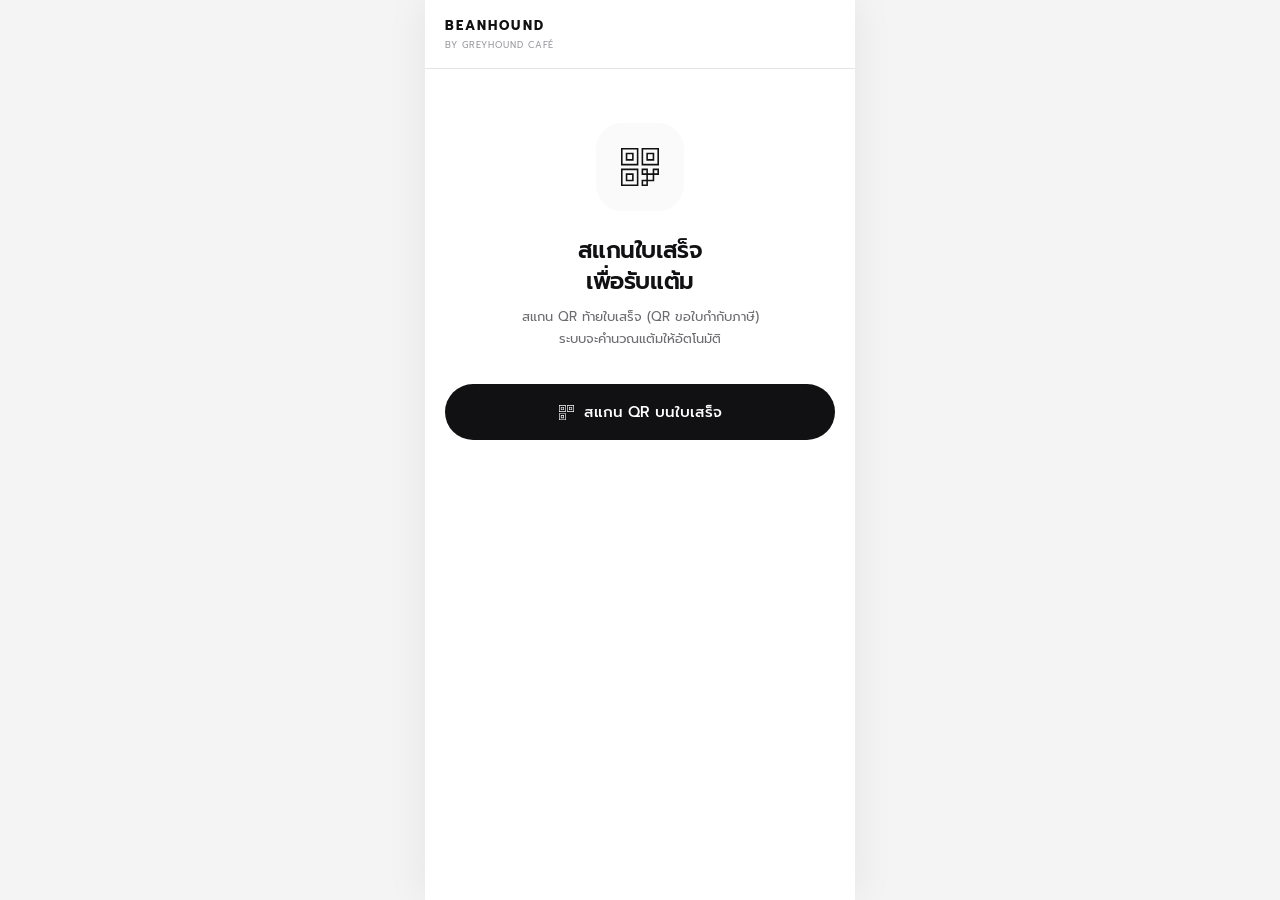
==== index.html @ f1af5ed0 "Update index.html" ====
<!DOCTYPE html>
<html lang="th">
<head>
<meta charset="UTF-8">
<meta name="viewport" content="width=device-width,initial-scale=1,maximum-scale=1,user-scalable=no">
<title>BEANHOUND — สะสมแต้ม</title>
<link rel="preconnect" href="https://fonts.googleapis.com">
<link rel="preconnect" href="https://fonts.gstatic.com" crossorigin>
<link href="https://fonts.googleapis.com/css2?family=Prompt:wght@300;400;500;600;700&display=swap" rel="stylesheet">
<script>
/* jsQR 1.4.0 — MIT — ฝังไว้ในไฟล์ ไม่ต้องพึ่ง CDN */
!function(o,e){"object"==typeof exports&&"object"==typeof module?module.exports=e():"function"==typeof define&&define.amd?define([],e):"object"==typeof exports?exports.jsQR=e():o.jsQR=e()}("undefined"!=typeof self?self:this,function(){return function(o){var e={};function r(t){if(e[t])return e[t].exports;var c=e[t]={i:t,l:!1,exports:{}};return o[t].call(c.exports,c,c.exports,r),c.l=!0,c.exports}return r.m=o,r.c=e,r.d=function(o,e,t){r.o(o,e)||Object.defineProperty(o,e,{configurable:!1,enumerable:!0,get:t})},r.n=function(o){var e=o&&o.__esModule?function(){return o.default}:function(){return o};return r.d(e,"a",e),e},r.o=function(o,e){return Object.prototype.hasOwnProperty.call(o,e)},r.p="",r(r.s=3)}([function(o,e,r){"use strict";Object.defineProperty(e,"__esModule",{value:!0});var t=function(){function o(o,e){this.width=e,this.height=o.length/e,this.data=o}return o.createEmpty=function(e,r){return new o(new Uint8ClampedArray(e*r),e)},o.prototype.get=function(o,e){return!(o<0||o>=this.width||e<0||e>=this.height)&&!!this.data[e*this.width+o]},o.prototype.set=function(o,e,r){this.data[e*this.width+o]=r?1:0},o.prototype.setRegion=function(o,e,r,t,c){for(var s=e;s<e+t;s++)for(var a=o;a<o+r;a++)this.set(a,s,!!c)},o}();e.BitMatrix=t},function(o,e,r){"use strict";Object.defineProperty(e,"__esModule",{value:!0});var t=r(2);e.addOrSubtractGF=function(o,e){return o^e};var c=function(){function o(o,e,r){this.primitive=o,this.size=e,this.generatorBase=r,this.expTable=new Array(this.size),this.logTable=new Array(this.size);for(var c=1,s=0;s<this.size;s++)this.expTable[s]=c,(c*=2)>=this.size&&(c=(c^this.primitive)&this.size-1);for(s=0;s<this.size-1;s++)this.logTable[this.expTable[s]]=s;this.zero=new t.default(this,Uint8ClampedArray.from([0])),this.one=new t.default(this,Uint8ClampedArray.from([1]))}return o.prototype.multiply=function(o,e){return 0===o||0===e?0:this.expTable[(this.logTable[o]+this.logTable[e])%(this.size-1)]},o.prototype.inverse=function(o){if(0===o)throw new Error("Can't invert 0");return this.expTable[this.size-this.logTable[o]-1]},o.prototype.buildMonomial=function(o,e){if(o<0)throw new Error("Invalid monomial degree less than 0");if(0===e)return this.zero;var r=new Uint8ClampedArray(o+1);return r[0]=e,new t.default(this,r)},o.prototype.log=function(o){if(0===o)throw new Error("Can't take log(0)");return this.logTable[o]},o.prototype.exp=function(o){return this.expTable[o]},o}();e.default=c},function(o,e,r){"use strict";Object.defineProperty(e,"__esModule",{value:!0});var t=r(1),c=function(){function o(o,e){if(0===e.length)throw new Error("No coefficients.");this.field=o;var r=e.length;if(r>1&&0===e[0]){for(var t=1;t<r&&0===e[t];)t++;if(t===r)this.coefficients=o.zero.coefficients;else{this.coefficients=new Uint8ClampedArray(r-t);for(var c=0;c<this.coefficients.length;c++)this.coefficients[c]=e[t+c]}}else this.coefficients=e}return o.prototype.degree=function(){return this.coefficients.length-1},o.prototype.isZero=function(){return 0===this.coefficients[0]},o.prototype.getCoefficient=function(o){return this.coefficients[this.coefficients.length-1-o]},o.prototype.addOrSubtract=function(e){var r;if(this.isZero())return e;if(e.isZero())return this;var c=this.coefficients,s=e.coefficients;c.length>s.length&&(c=(r=[s,c])[0],s=r[1]);for(var a=new Uint8ClampedArray(s.length),n=s.length-c.length,d=0;d<n;d++)a[d]=s[d];for(d=n;d<s.length;d++)a[d]=t.addOrSubtractGF(c[d-n],s[d]);return new o(this.field,a)},o.prototype.multiply=function(e){if(0===e)return this.field.zero;if(1===e)return this;for(var r=this.coefficients.length,t=new Uint8ClampedArray(r),c=0;c<r;c++)t[c]=this.field.multiply(this.coefficients[c],e);return new o(this.field,t)},o.prototype.multiplyPoly=function(e){if(this.isZero()||e.isZero())return this.field.zero;for(var r=this.coefficients,c=r.length,s=e.coefficients,a=s.length,n=new Uint8ClampedArray(c+a-1),d=0;d<c;d++)for(var l=r[d],i=0;i<a;i++)n[d+i]=t.addOrSubtractGF(n[d+i],this.field.multiply(l,s[i]));return new o(this.field,n)},o.prototype.multiplyByMonomial=function(e,r){if(e<0)throw new Error("Invalid degree less than 0");if(0===r)return this.field.zero;for(var t=this.coefficients.length,c=new Uint8ClampedArray(t+e),s=0;s<t;s++)c[s]=this.field.multiply(this.coefficients[s],r);return new o(this.field,c)},o.prototype.evaluateAt=function(o){var e=0;if(0===o)return this.getCoefficient(0);var r=this.coefficients.length;if(1===o)return this.coefficients.forEach(function(o){e=t.addOrSubtractGF(e,o)}),e;e=this.coefficients[0];for(var c=1;c<r;c++)e=t.addOrSubtractGF(this.field.multiply(o,e),this.coefficients[c]);return e},o}();e.default=c},function(o,e,r){"use strict";Object.defineProperty(e,"__esModule",{value:!0});var t=r(4),c=r(5),s=r(11),a=r(12);function n(o){var e=a.locate(o);if(!e)return null;for(var r=0,t=e;r<t.length;r++){var n=t[r],d=s.extract(o,n),l=c.decode(d.matrix);if(l)return{binaryData:l.bytes,data:l.text,chunks:l.chunks,version:l.version,location:{topRightCorner:d.mappingFunction(n.dimension,0),topLeftCorner:d.mappingFunction(0,0),bottomRightCorner:d.mappingFunction(n.dimension,n.dimension),bottomLeftCorner:d.mappingFunction(0,n.dimension),topRightFinderPattern:n.topRight,topLeftFinderPattern:n.topLeft,bottomLeftFinderPattern:n.bottomLeft,bottomRightAlignmentPattern:n.alignmentPattern}}}return null}var d={inversionAttempts:"attemptBoth"};function l(o,e,r,c){void 0===c&&(c={});var s=d;Object.keys(s||{}).forEach(function(o){s[o]=c[o]||s[o]});var a="attemptBoth"===s.inversionAttempts||"invertFirst"===s.inversionAttempts,l="onlyInvert"===s.inversionAttempts||"invertFirst"===s.inversionAttempts,i=t.binarize(o,e,r,a),B=i.binarized,k=i.inverted,u=n(l?k:B);return u||"attemptBoth"!==s.inversionAttempts&&"invertFirst"!==s.inversionAttempts||(u=n(l?B:k)),u}l.default=l,e.default=l},function(o,e,r){"use strict";Object.defineProperty(e,"__esModule",{value:!0});var t=r(0);function c(o,e,r){return o<e?e:o>r?r:o}var s=function(){function o(o,e){this.width=o,this.data=new Uint8ClampedArray(o*e)}return o.prototype.get=function(o,e){return this.data[e*this.width+o]},o.prototype.set=function(o,e,r){this.data[e*this.width+o]=r},o}();e.binarize=function(o,e,r,a){if(o.length!==e*r*4)throw new Error("Malformed data passed to binarizer.");for(var n=new s(e,r),d=0;d<e;d++)for(var l=0;l<r;l++){var i=o[4*(l*e+d)+0],B=o[4*(l*e+d)+1],k=o[4*(l*e+d)+2];n.set(d,l,.2126*i+.7152*B+.0722*k)}for(var u=Math.ceil(e/8),C=Math.ceil(r/8),m=new s(u,C),f=0;f<C;f++)for(var w=0;w<u;w++){var P=0,v=1/0,h=0;for(l=0;l<8;l++)for(d=0;d<8;d++){var y=n.get(8*w+d,8*f+l);P+=y,v=Math.min(v,y),h=Math.max(h,y)}var p=P/Math.pow(8,2);if(h-v<=24&&(p=v/2,f>0&&w>0)){var b=(m.get(w,f-1)+2*m.get(w-1,f)+m.get(w-1,f-1))/4;v<b&&(p=b)}m.set(w,f,p)}var g=t.BitMatrix.createEmpty(e,r),x=null;for(a&&(x=t.BitMatrix.createEmpty(e,r)),f=0;f<C;f++)for(w=0;w<u;w++){for(var M=c(w,2,u-3),L=c(f,2,C-3),N=(P=0,-2);N<=2;N++)for(var I=-2;I<=2;I++)P+=m.get(M+N,L+I);var O=P/25;for(N=0;N<8;N++)for(I=0;I<8;I++){d=8*w+N,l=8*f+I;var z=n.get(d,l);g.set(d,l,z<=O),a&&x.set(d,l,!(z<=O))}}return a?{binarized:g,inverted:x}:{binarized:g}}},function(o,e,r){"use strict";Object.defineProperty(e,"__esModule",{value:!0});var t=r(0),c=r(6),s=r(9),a=r(10);function n(o,e){for(var r=o^e,t=0;r;)t++,r&=r-1;return t}function d(o,e){return e<<1|o}var l=[{bits:21522,formatInfo:{errorCorrectionLevel:1,dataMask:0}},{bits:20773,formatInfo:{errorCorrectionLevel:1,dataMask:1}},{bits:24188,formatInfo:{errorCorrectionLevel:1,dataMask:2}},{bits:23371,formatInfo:{errorCorrectionLevel:1,dataMask:3}},{bits:17913,formatInfo:{errorCorrectionLevel:1,dataMask:4}},{bits:16590,formatInfo:{errorCorrectionLevel:1,dataMask:5}},{bits:20375,formatInfo:{errorCorrectionLevel:1,dataMask:6}},{bits:19104,formatInfo:{errorCorrectionLevel:1,dataMask:7}},{bits:30660,formatInfo:{errorCorrectionLevel:0,dataMask:0}},{bits:29427,formatInfo:{errorCorrectionLevel:0,dataMask:1}},{bits:32170,formatInfo:{errorCorrectionLevel:0,dataMask:2}},{bits:30877,formatInfo:{errorCorrectionLevel:0,dataMask:3}},{bits:26159,formatInfo:{errorCorrectionLevel:0,dataMask:4}},{bits:25368,formatInfo:{errorCorrectionLevel:0,dataMask:5}},{bits:27713,formatInfo:{errorCorrectionLevel:0,dataMask:6}},{bits:26998,formatInfo:{errorCorrectionLevel:0,dataMask:7}},{bits:5769,formatInfo:{errorCorrectionLevel:3,dataMask:0}},{bits:5054,formatInfo:{errorCorrectionLevel:3,dataMask:1}},{bits:7399,formatInfo:{errorCorrectionLevel:3,dataMask:2}},{bits:6608,formatInfo:{errorCorrectionLevel:3,dataMask:3}},{bits:1890,formatInfo:{errorCorrectionLevel:3,dataMask:4}},{bits:597,formatInfo:{errorCorrectionLevel:3,dataMask:5}},{bits:3340,formatInfo:{errorCorrectionLevel:3,dataMask:6}},{bits:2107,formatInfo:{errorCorrectionLevel:3,dataMask:7}},{bits:13663,formatInfo:{errorCorrectionLevel:2,dataMask:0}},{bits:12392,formatInfo:{errorCorrectionLevel:2,dataMask:1}},{bits:16177,formatInfo:{errorCorrectionLevel:2,dataMask:2}},{bits:14854,formatInfo:{errorCorrectionLevel:2,dataMask:3}},{bits:9396,formatInfo:{errorCorrectionLevel:2,dataMask:4}},{bits:8579,formatInfo:{errorCorrectionLevel:2,dataMask:5}},{bits:11994,formatInfo:{errorCorrectionLevel:2,dataMask:6}},{bits:11245,formatInfo:{errorCorrectionLevel:2,dataMask:7}}],i=[function(o){return(o.y+o.x)%2==0},function(o){return o.y%2==0},function(o){return o.x%3==0},function(o){return(o.y+o.x)%3==0},function(o){return(Math.floor(o.y/2)+Math.floor(o.x/3))%2==0},function(o){return o.x*o.y%2+o.x*o.y%3==0},function(o){return(o.y*o.x%2+o.y*o.x%3)%2==0},function(o){return((o.y+o.x)%2+o.y*o.x%3)%2==0}];function B(o,e,r){for(var c=i[r.dataMask],s=o.height,a=function(o){var e=17+4*o.versionNumber,r=t.BitMatrix.createEmpty(e,e);r.setRegion(0,0,9,9,!0),r.setRegion(e-8,0,8,9,!0),r.setRegion(0,e-8,9,8,!0);for(var c=0,s=o.alignmentPatternCenters;c<s.length;c++)for(var a=s[c],n=0,d=o.alignmentPatternCenters;n<d.length;n++){var l=d[n];6===a&&6===l||6===a&&l===e-7||a===e-7&&6===l||r.setRegion(a-2,l-2,5,5,!0)}return r.setRegion(6,9,1,e-17,!0),r.setRegion(9,6,e-17,1,!0),o.versionNumber>6&&(r.setRegion(e-11,0,3,6,!0),r.setRegion(0,e-11,6,3,!0)),r}(e),n=[],l=0,B=0,k=!0,u=s-1;u>0;u-=2){6===u&&u--;for(var C=0;C<s;C++)for(var m=k?s-1-C:C,f=0;f<2;f++){var w=u-f;if(!a.get(w,m)){B++;var P=o.get(w,m);c({y:m,x:w})&&(P=!P),l=d(P,l),8===B&&(n.push(l),B=0,l=0)}}k=!k}return n}function k(o){var e=function(o){var e=o.height,r=Math.floor((e-17)/4);if(r<=6)return a.VERSIONS[r-1];for(var t=0,c=5;c>=0;c--)for(var s=e-9;s>=e-11;s--)t=d(o.get(s,c),t);var l=0;for(s=5;s>=0;s--)for(c=e-9;c>=e-11;c--)l=d(o.get(s,c),l);for(var i,B=1/0,k=0,u=a.VERSIONS;k<u.length;k++){var C=u[k];if(C.infoBits===t||C.infoBits===l)return C;var m=n(t,C.infoBits);m<B&&(i=C,B=m),(m=n(l,C.infoBits))<B&&(i=C,B=m)}return B<=3?i:void 0}(o);if(!e)return null;var r=function(o){for(var e=0,r=0;r<=8;r++)6!==r&&(e=d(o.get(r,8),e));for(var t=7;t>=0;t--)6!==t&&(e=d(o.get(8,t),e));var c=o.height,s=0;for(t=c-1;t>=c-7;t--)s=d(o.get(8,t),s);for(r=c-8;r<c;r++)s=d(o.get(r,8),s);for(var a=1/0,i=null,B=0,k=l;B<k.length;B++){var u=k[B],C=u.bits,m=u.formatInfo;if(C===e||C===s)return m;var f=n(e,C);f<a&&(i=m,a=f),e!==s&&(f=n(s,C))<a&&(i=m,a=f)}return a<=3?i:null}(o);if(!r)return null;var t=function(o,e,r){var t=e.errorCorrectionLevels[r],c=[],s=0;if(t.ecBlocks.forEach(function(o){for(var e=0;e<o.numBlocks;e++)c.push({numDataCodewords:o.dataCodewordsPerBlock,codewords:[]}),s+=o.dataCodewordsPerBlock+t.ecCodewordsPerBlock}),o.length<s)return null;o=o.slice(0,s);for(var a=t.ecBlocks[0].dataCodewordsPerBlock,n=0;n<a;n++)for(var d=0,l=c;d<l.length;d++)l[d].codewords.push(o.shift());if(t.ecBlocks.length>1){var i=t.ecBlocks[0].numBlocks,B=t.ecBlocks[1].numBlocks;for(n=0;n<B;n++)c[i+n].codewords.push(o.shift())}for(;o.length>0;)for(var k=0,u=c;k<u.length;k++)u[k].codewords.push(o.shift());return c}(B(o,e,r),e,r.errorCorrectionLevel);if(!t)return null;for(var i=t.reduce(function(o,e){return o+e.numDataCodewords},0),k=new Uint8ClampedArray(i),u=0,C=0,m=t;C<m.length;C++){var f=m[C],w=s.decode(f.codewords,f.codewords.length-f.numDataCodewords);if(!w)return null;for(var P=0;P<f.numDataCodewords;P++)k[u++]=w[P]}try{return c.decode(k,e.versionNumber)}catch(o){return null}}e.decode=function(o){if(null==o)return null;var e=k(o);if(e)return e;for(var r=0;r<o.width;r++)for(var t=r+1;t<o.height;t++)o.get(r,t)!==o.get(t,r)&&(o.set(r,t,!o.get(r,t)),o.set(t,r,!o.get(t,r)));return k(o)}},function(o,e,r){"use strict";Object.defineProperty(e,"__esModule",{value:!0});var t,c,s=r(7),a=r(8);function n(o,e){for(var r=[],t="",c=[10,12,14][e],s=o.readBits(c);s>=3;){if((l=o.readBits(10))>=1e3)throw new Error("Invalid numeric value above 999");var a=Math.floor(l/100),n=Math.floor(l/10)%10,d=l%10;r.push(48+a,48+n,48+d),t+=a.toString()+n.toString()+d.toString(),s-=3}if(2===s){if((l=o.readBits(7))>=100)throw new Error("Invalid numeric value above 99");a=Math.floor(l/10),n=l%10;r.push(48+a,48+n),t+=a.toString()+n.toString()}else if(1===s){var l;if((l=o.readBits(4))>=10)throw new Error("Invalid numeric value above 9");r.push(48+l),t+=l.toString()}return{bytes:r,text:t}}!function(o){o.Numeric="numeric",o.Alphanumeric="alphanumeric",o.Byte="byte",o.Kanji="kanji",o.ECI="eci"}(t=e.Mode||(e.Mode={})),function(o){o[o.Terminator=0]="Terminator",o[o.Numeric=1]="Numeric",o[o.Alphanumeric=2]="Alphanumeric",o[o.Byte=4]="Byte",o[o.Kanji=8]="Kanji",o[o.ECI=7]="ECI"}(c||(c={}));var d=["0","1","2","3","4","5","6","7","8","9","A","B","C","D","E","F","G","H","I","J","K","L","M","N","O","P","Q","R","S","T","U","V","W","X","Y","Z"," ","$","%","*","+","-",".","/",":"];function l(o,e){for(var r=[],t="",c=[9,11,13][e],s=o.readBits(c);s>=2;){var a=o.readBits(11),n=Math.floor(a/45),l=a%45;r.push(d[n].charCodeAt(0),d[l].charCodeAt(0)),t+=d[n]+d[l],s-=2}if(1===s){n=o.readBits(6);r.push(d[n].charCodeAt(0)),t+=d[n]}return{bytes:r,text:t}}function i(o,e){for(var r=[],t="",c=[8,16,16][e],s=o.readBits(c),a=0;a<s;a++){var n=o.readBits(8);r.push(n)}try{t+=decodeURIComponent(r.map(function(o){return"%"+("0"+o.toString(16)).substr(-2)}).join(""))}catch(o){}return{bytes:r,text:t}}function B(o,e){for(var r=[],t="",c=[8,10,12][e],s=o.readBits(c),n=0;n<s;n++){var d=o.readBits(13),l=Math.floor(d/192)<<8|d%192;l+=l<7936?33088:49472,r.push(l>>8,255&l),t+=String.fromCharCode(a.shiftJISTable[l])}return{bytes:r,text:t}}e.decode=function(o,e){for(var r,a,d,k,u=new s.BitStream(o),C=e<=9?0:e<=26?1:2,m={text:"",bytes:[],chunks:[],version:e};u.available()>=4;){var f=u.readBits(4);if(f===c.Terminator)return m;if(f===c.ECI)0===u.readBits(1)?m.chunks.push({type:t.ECI,assignmentNumber:u.readBits(7)}):0===u.readBits(1)?m.chunks.push({type:t.ECI,assignmentNumber:u.readBits(14)}):0===u.readBits(1)?m.chunks.push({type:t.ECI,assignmentNumber:u.readBits(21)}):m.chunks.push({type:t.ECI,assignmentNumber:-1});else if(f===c.Numeric){var w=n(u,C);m.text+=w.text,(r=m.bytes).push.apply(r,w.bytes),m.chunks.push({type:t.Numeric,text:w.text})}else if(f===c.Alphanumeric){var P=l(u,C);m.text+=P.text,(a=m.bytes).push.apply(a,P.bytes),m.chunks.push({type:t.Alphanumeric,text:P.text})}else if(f===c.Byte){var v=i(u,C);m.text+=v.text,(d=m.bytes).push.apply(d,v.bytes),m.chunks.push({type:t.Byte,bytes:v.bytes,text:v.text})}else if(f===c.Kanji){var h=B(u,C);m.text+=h.text,(k=m.bytes).push.apply(k,h.bytes),m.chunks.push({type:t.Kanji,bytes:h.bytes,text:h.text})}}if(0===u.available()||0===u.readBits(u.available()))return m}},function(o,e,r){"use strict";Object.defineProperty(e,"__esModule",{value:!0});var t=function(){function o(o){this.byteOffset=0,this.bitOffset=0,this.bytes=o}return o.prototype.readBits=function(o){if(o<1||o>32||o>this.available())throw new Error("Cannot read "+o.toString()+" bits");var e=0;if(this.bitOffset>0){var r=8-this.bitOffset,t=o<r?o:r,c=255>>8-t<<(s=r-t);e=(this.bytes[this.byteOffset]&c)>>s,o-=t,this.bitOffset+=t,8===this.bitOffset&&(this.bitOffset=0,this.byteOffset++)}if(o>0){for(;o>=8;)e=e<<8|255&this.bytes[this.byteOffset],this.byteOffset++,o-=8;if(o>0){var s;c=255>>(s=8-o)<<s;e=e<<o|(this.bytes[this.byteOffset]&c)>>s,this.bitOffset+=o}}return e},o.prototype.available=function(){return 8*(this.bytes.length-this.byteOffset)-this.bitOffset},o}();e.BitStream=t},function(o,e,r){"use strict";Object.defineProperty(e,"__esModule",{value:!0}),e.shiftJISTable={32:32,33:33,34:34,35:35,36:36,37:37,38:38,39:39,40:40,41:41,42:42,43:43,44:44,45:45,46:46,47:47,48:48,49:49,50:50,51:51,52:52,53:53,54:54,55:55,56:56,57:57,58:58,59:59,60:60,61:61,62:62,63:63,64:64,65:65,66:66,67:67,68:68,69:69,70:70,71:71,72:72,73:73,74:74,75:75,76:76,77:77,78:78,79:79,80:80,81:81,82:82,83:83,84:84,85:85,86:86,87:87,88:88,89:89,90:90,91:91,92:165,93:93,94:94,95:95,96:96,97:97,98:98,99:99,100:100,101:101,102:102,103:103,104:104,105:105,106:106,107:107,108:108,109:109,110:110,111:111,112:112,113:113,114:114,115:115,116:116,117:117,118:118,119:119,120:120,121:121,122:122,123:123,124:124,125:125,126:8254,33088:12288,33089:12289,33090:12290,33091:65292,33092:65294,33093:12539,33094:65306,33095:65307,33096:65311,33097:65281,33098:12443,33099:12444,33100:180,33101:65344,33102:168,33103:65342,33104:65507,33105:65343,33106:12541,33107:12542,33108:12445,33109:12446,33110:12291,33111:20189,33112:12293,33113:12294,33114:12295,33115:12540,33116:8213,33117:8208,33118:65295,33119:92,33120:12316,33121:8214,33122:65372,33123:8230,33124:8229,33125:8216,33126:8217,33127:8220,33128:8221,33129:65288,33130:65289,33131:12308,33132:12309,33133:65339,33134:65341,33135:65371,33136:65373,33137:12296,33138:12297,33139:12298,33140:12299,33141:12300,33142:12301,33143:12302,33144:12303,33145:12304,33146:12305,33147:65291,33148:8722,33149:177,33150:215,33152:247,33153:65309,33154:8800,33155:65308,33156:65310,33157:8806,33158:8807,33159:8734,33160:8756,33161:9794,33162:9792,33163:176,33164:8242,33165:8243,33166:8451,33167:65509,33168:65284,33169:162,33170:163,33171:65285,33172:65283,33173:65286,33174:65290,33175:65312,33176:167,33177:9734,33178:9733,33179:9675,33180:9679,33181:9678,33182:9671,33183:9670,33184:9633,33185:9632,33186:9651,33187:9650,33188:9661,33189:9660,33190:8251,33191:12306,33192:8594,33193:8592,33194:8593,33195:8595,33196:12307,33208:8712,33209:8715,33210:8838,33211:8839,33212:8834,33213:8835,33214:8746,33215:8745,33224:8743,33225:8744,33226:172,33227:8658,33228:8660,33229:8704,33230:8707,33242:8736,33243:8869,33244:8978,33245:8706,33246:8711,33247:8801,33248:8786,33249:8810,33250:8811,33251:8730,33252:8765,33253:8733,33254:8757,33255:8747,33256:8748,33264:8491,33265:8240,33266:9839,33267:9837,33268:9834,33269:8224,33270:8225,33271:182,33276:9711,33359:65296,33360:65297,33361:65298,33362:65299,33363:65300,33364:65301,33365:65302,33366:65303,33367:65304,33368:65305,33376:65313,33377:65314,33378:65315,33379:65316,33380:65317,33381:65318,33382:65319,33383:65320,33384:65321,33385:65322,33386:65323,33387:65324,33388:65325,33389:65326,33390:65327,33391:65328,33392:65329,33393:65330,33394:65331,33395:65332,33396:65333,33397:65334,33398:65335,33399:65336,33400:65337,33401:65338,33409:65345,33410:65346,33411:65347,33412:65348,33413:65349,33414:65350,33415:65351,33416:65352,33417:65353,33418:65354,33419:65355,33420:65356,33421:65357,33422:65358,33423:65359,33424:65360,33425:65361,33426:65362,33427:65363,33428:65364,33429:65365,33430:65366,33431:65367,33432:65368,33433:65369,33434:65370,33439:12353,33440:12354,33441:12355,33442:12356,33443:12357,33444:12358,33445:12359,33446:12360,33447:12361,33448:12362,33449:12363,33450:12364,33451:12365,33452:12366,33453:12367,33454:12368,33455:12369,33456:12370,33457:12371,33458:12372,33459:12373,33460:12374,33461:12375,33462:12376,33463:12377,33464:12378,33465:12379,33466:12380,33467:12381,33468:12382,33469:12383,33470:12384,33471:12385,33472:12386,33473:12387,33474:12388,33475:12389,33476:12390,33477:12391,33478:12392,33479:12393,33480:12394,33481:12395,33482:12396,33483:12397,33484:12398,33485:12399,33486:12400,33487:12401,33488:12402,33489:12403,33490:12404,33491:12405,33492:12406,33493:12407,33494:12408,33495:12409,33496:12410,33497:12411,33498:12412,33499:12413,33500:12414,33501:12415,33502:12416,33503:12417,33504:12418,33505:12419,33506:12420,33507:12421,33508:12422,33509:12423,33510:12424,33511:12425,33512:12426,33513:12427,33514:12428,33515:12429,33516:12430,33517:12431,33518:12432,33519:12433,33520:12434,33521:12435,33600:12449,33601:12450,33602:12451,33603:12452,33604:12453,33605:12454,33606:12455,33607:12456,33608:12457,33609:12458,33610:12459,33611:12460,33612:12461,33613:12462,33614:12463,33615:12464,33616:12465,33617:12466,33618:12467,33619:12468,33620:12469,33621:12470,33622:12471,33623:12472,33624:12473,33625:12474,33626:12475,33627:12476,33628:12477,33629:12478,33630:12479,33631:12480,33632:12481,33633:12482,33634:12483,33635:12484,33636:12485,33637:12486,33638:12487,33639:12488,33640:12489,33641:12490,33642:12491,33643:12492,33644:12493,33645:12494,33646:12495,33647:12496,33648:12497,33649:12498,33650:12499,33651:12500,33652:12501,33653:12502,33654:12503,33655:12504,33656:12505,33657:12506,33658:12507,33659:12508,33660:12509,33661:12510,33662:12511,33664:12512,33665:12513,33666:12514,33667:12515,33668:12516,33669:12517,33670:12518,33671:12519,33672:12520,33673:12521,33674:12522,33675:12523,33676:12524,33677:12525,33678:12526,33679:12527,33680:12528,33681:12529,33682:12530,33683:12531,33684:12532,33685:12533,33686:12534,33695:913,33696:914,33697:915,33698:916,33699:917,33700:918,33701:919,33702:920,33703:921,33704:922,33705:923,33706:924,33707:925,33708:926,33709:927,33710:928,33711:929,33712:931,33713:932,33714:933,33715:934,33716:935,33717:936,33718:937,33727:945,33728:946,33729:947,33730:948,33731:949,33732:950,33733:951,33734:952,33735:953,33736:954,33737:955,33738:956,33739:957,33740:958,33741:959,33742:960,33743:961,33744:963,33745:964,33746:965,33747:966,33748:967,33749:968,33750:969,33856:1040,33857:1041,33858:1042,33859:1043,33860:1044,33861:1045,33862:1025,33863:1046,33864:1047,33865:1048,33866:1049,33867:1050,33868:1051,33869:1052,33870:1053,33871:1054,33872:1055,33873:1056,33874:1057,33875:1058,33876:1059,33877:1060,33878:1061,33879:1062,33880:1063,33881:1064,33882:1065,33883:1066,33884:1067,33885:1068,33886:1069,33887:1070,33888:1071,33904:1072,33905:1073,33906:1074,33907:1075,33908:1076,33909:1077,33910:1105,33911:1078,33912:1079,33913:1080,33914:1081,33915:1082,33916:1083,33917:1084,33918:1085,33920:1086,33921:1087,33922:1088,33923:1089,33924:1090,33925:1091,33926:1092,33927:1093,33928:1094,33929:1095,33930:1096,33931:1097,33932:1098,33933:1099,33934:1100,33935:1101,33936:1102,33937:1103,33951:9472,33952:9474,33953:9484,33954:9488,33955:9496,33956:9492,33957:9500,33958:9516,33959:9508,33960:9524,33961:9532,33962:9473,33963:9475,33964:9487,33965:9491,33966:9499,33967:9495,33968:9507,33969:9523,33970:9515,33971:9531,33972:9547,33973:9504,33974:9519,33975:9512,33976:9527,33977:9535,33978:9501,33979:9520,33980:9509,33981:9528,33982:9538,34975:20124,34976:21782,34977:23043,34978:38463,34979:21696,34980:24859,34981:25384,34982:23030,34983:36898,34984:33909,34985:33564,34986:31312,34987:24746,34988:25569,34989:28197,34990:26093,34991:33894,34992:33446,34993:39925,34994:26771,34995:22311,34996:26017,34997:25201,34998:23451,34999:22992,35e3:34427,35001:39156,35002:32098,35003:32190,35004:39822,35005:25110,35006:31903,35007:34999,35008:23433,35009:24245,35010:25353,35011:26263,35012:26696,35013:38343,35014:38797,35015:26447,35016:20197,35017:20234,35018:20301,35019:20381,35020:20553,35021:22258,35022:22839,35023:22996,35024:23041,35025:23561,35026:24799,35027:24847,35028:24944,35029:26131,35030:26885,35031:28858,35032:30031,35033:30064,35034:31227,35035:32173,35036:32239,35037:32963,35038:33806,35039:34915,35040:35586,35041:36949,35042:36986,35043:21307,35044:20117,35045:20133,35046:22495,35047:32946,35048:37057,35049:30959,35050:19968,35051:22769,35052:28322,35053:36920,35054:31282,35055:33576,35056:33419,35057:39983,35058:20801,35059:21360,35060:21693,35061:21729,35062:22240,35063:23035,35064:24341,35065:39154,35066:28139,35067:32996,35068:34093,35136:38498,35137:38512,35138:38560,35139:38907,35140:21515,35141:21491,35142:23431,35143:28879,35144:32701,35145:36802,35146:38632,35147:21359,35148:40284,35149:31418,35150:19985,35151:30867,35152:33276,35153:28198,35154:22040,35155:21764,35156:27421,35157:34074,35158:39995,35159:23013,35160:21417,35161:28006,35162:29916,35163:38287,35164:22082,35165:20113,35166:36939,35167:38642,35168:33615,35169:39180,35170:21473,35171:21942,35172:23344,35173:24433,35174:26144,35175:26355,35176:26628,35177:27704,35178:27891,35179:27945,35180:29787,35181:30408,35182:31310,35183:38964,35184:33521,35185:34907,35186:35424,35187:37613,35188:28082,35189:30123,35190:30410,35191:39365,35192:24742,35193:35585,35194:36234,35195:38322,35196:27022,35197:21421,35198:20870,35200:22290,35201:22576,35202:22852,35203:23476,35204:24310,35205:24616,35206:25513,35207:25588,35208:27839,35209:28436,35210:28814,35211:28948,35212:29017,35213:29141,35214:29503,35215:32257,35216:33398,35217:33489,35218:34199,35219:36960,35220:37467,35221:40219,35222:22633,35223:26044,35224:27738,35225:29989,35226:20985,35227:22830,35228:22885,35229:24448,35230:24540,35231:25276,35232:26106,35233:27178,35234:27431,35235:27572,35236:29579,35237:32705,35238:35158,35239:40236,35240:40206,35241:40644,35242:23713,35243:27798,35244:33659,35245:20740,35246:23627,35247:25014,35248:33222,35249:26742,35250:29281,35251:20057,35252:20474,35253:21368,35254:24681,35255:28201,35256:31311,35257:38899,35258:19979,35259:21270,35260:20206,35261:20309,35262:20285,35263:20385,35264:20339,35265:21152,35266:21487,35267:22025,35268:22799,35269:23233,35270:23478,35271:23521,35272:31185,35273:26247,35274:26524,35275:26550,35276:27468,35277:27827,35278:28779,35279:29634,35280:31117,35281:31166,35282:31292,35283:31623,35284:33457,35285:33499,35286:33540,35287:33655,35288:33775,35289:33747,35290:34662,35291:35506,35292:22057,35293:36008,35294:36838,35295:36942,35296:38686,35297:34442,35298:20420,35299:23784,35300:25105,35301:29273,35302:30011,35303:33253,35304:33469,35305:34558,35306:36032,35307:38597,35308:39187,35309:39381,35310:20171,35311:20250,35312:35299,35313:22238,35314:22602,35315:22730,35316:24315,35317:24555,35318:24618,35319:24724,35320:24674,35321:25040,35322:25106,35323:25296,35324:25913,35392:39745,35393:26214,35394:26800,35395:28023,35396:28784,35397:30028,35398:30342,35399:32117,35400:33445,35401:34809,35402:38283,35403:38542,35404:35997,35405:20977,35406:21182,35407:22806,35408:21683,35409:23475,35410:23830,35411:24936,35412:27010,35413:28079,35414:30861,35415:33995,35416:34903,35417:35442,35418:37799,35419:39608,35420:28012,35421:39336,35422:34521,35423:22435,35424:26623,35425:34510,35426:37390,35427:21123,35428:22151,35429:21508,35430:24275,35431:25313,35432:25785,35433:26684,35434:26680,35435:27579,35436:29554,35437:30906,35438:31339,35439:35226,35440:35282,35441:36203,35442:36611,35443:37101,35444:38307,35445:38548,35446:38761,35447:23398,35448:23731,35449:27005,35450:38989,35451:38990,35452:25499,35453:31520,35454:27179,35456:27263,35457:26806,35458:39949,35459:28511,35460:21106,35461:21917,35462:24688,35463:25324,35464:27963,35465:28167,35466:28369,35467:33883,35468:35088,35469:36676,35470:19988,35471:39993,35472:21494,35473:26907,35474:27194,35475:38788,35476:26666,35477:20828,35478:31427,35479:33970,35480:37340,35481:37772,35482:22107,35483:40232,35484:26658,35485:33541,35486:33841,35487:31909,35488:21e3,35489:33477,35490:29926,35491:20094,35492:20355,35493:20896,35494:23506,35495:21002,35496:21208,35497:21223,35498:24059,35499:21914,35500:22570,35501:23014,35502:23436,35503:23448,35504:23515,35505:24178,35506:24185,35507:24739,35508:24863,35509:24931,35510:25022,35511:25563,35512:25954,35513:26577,35514:26707,35515:26874,35516:27454,35517:27475,35518:27735,35519:28450,35520:28567,35521:28485,35522:29872,35523:29976,35524:30435,35525:30475,35526:31487,35527:31649,35528:31777,35529:32233,35530:32566,35531:32752,35532:32925,35533:33382,35534:33694,35535:35251,35536:35532,35537:36011,35538:36996,35539:37969,35540:38291,35541:38289,35542:38306,35543:38501,35544:38867,35545:39208,35546:33304,35547:20024,35548:21547,35549:23736,35550:24012,35551:29609,35552:30284,35553:30524,35554:23721,35555:32747,35556:36107,35557:38593,35558:38929,35559:38996,35560:39e3,35561:20225,35562:20238,35563:21361,35564:21916,35565:22120,35566:22522,35567:22855,35568:23305,35569:23492,35570:23696,35571:24076,35572:24190,35573:24524,35574:25582,35575:26426,35576:26071,35577:26082,35578:26399,35579:26827,35580:26820,35648:27231,35649:24112,35650:27589,35651:27671,35652:27773,35653:30079,35654:31048,35655:23395,35656:31232,35657:32e3,35658:24509,35659:35215,35660:35352,35661:36020,35662:36215,35663:36556,35664:36637,35665:39138,35666:39438,35667:39740,35668:20096,35669:20605,35670:20736,35671:22931,35672:23452,35673:25135,35674:25216,35675:25836,35676:27450,35677:29344,35678:30097,35679:31047,35680:32681,35681:34811,35682:35516,35683:35696,35684:25516,35685:33738,35686:38816,35687:21513,35688:21507,35689:21931,35690:26708,35691:27224,35692:35440,35693:30759,35694:26485,35695:40653,35696:21364,35697:23458,35698:33050,35699:34384,35700:36870,35701:19992,35702:20037,35703:20167,35704:20241,35705:21450,35706:21560,35707:23470,35708:24339,35709:24613,35710:25937,35712:26429,35713:27714,35714:27762,35715:27875,35716:28792,35717:29699,35718:31350,35719:31406,35720:31496,35721:32026,35722:31998,35723:32102,35724:26087,35725:29275,35726:21435,35727:23621,35728:24040,35729:25298,35730:25312,35731:25369,35732:28192,35733:34394,35734:35377,35735:36317,35736:37624,35737:28417,35738:31142,35739:39770,35740:20136,35741:20139,35742:20140,35743:20379,35744:20384,35745:20689,35746:20807,35747:31478,35748:20849,35749:20982,35750:21332,35751:21281,35752:21375,35753:21483,35754:21932,35755:22659,35756:23777,35757:24375,35758:24394,35759:24623,35760:24656,35761:24685,35762:25375,35763:25945,35764:27211,35765:27841,35766:29378,35767:29421,35768:30703,35769:33016,35770:33029,35771:33288,35772:34126,35773:37111,35774:37857,35775:38911,35776:39255,35777:39514,35778:20208,35779:20957,35780:23597,35781:26241,35782:26989,35783:23616,35784:26354,35785:26997,35786:29577,35787:26704,35788:31873,35789:20677,35790:21220,35791:22343,35792:24062,35793:37670,35794:26020,35795:27427,35796:27453,35797:29748,35798:31105,35799:31165,35800:31563,35801:32202,35802:33465,35803:33740,35804:34943,35805:35167,35806:35641,35807:36817,35808:37329,35809:21535,35810:37504,35811:20061,35812:20534,35813:21477,35814:21306,35815:29399,35816:29590,35817:30697,35818:33510,35819:36527,35820:39366,35821:39368,35822:39378,35823:20855,35824:24858,35825:34398,35826:21936,35827:31354,35828:20598,35829:23507,35830:36935,35831:38533,35832:20018,35833:27355,35834:37351,35835:23633,35836:23624,35904:25496,35905:31391,35906:27795,35907:38772,35908:36705,35909:31402,35910:29066,35911:38536,35912:31874,35913:26647,35914:32368,35915:26705,35916:37740,35917:21234,35918:21531,35919:34219,35920:35347,35921:32676,35922:36557,35923:37089,35924:21350,35925:34952,35926:31041,35927:20418,35928:20670,35929:21009,35930:20804,35931:21843,35932:22317,35933:29674,35934:22411,35935:22865,35936:24418,35937:24452,35938:24693,35939:24950,35940:24935,35941:25001,35942:25522,35943:25658,35944:25964,35945:26223,35946:26690,35947:28179,35948:30054,35949:31293,35950:31995,35951:32076,35952:32153,35953:32331,35954:32619,35955:33550,35956:33610,35957:34509,35958:35336,35959:35427,35960:35686,35961:36605,35962:38938,35963:40335,35964:33464,35965:36814,35966:39912,35968:21127,35969:25119,35970:25731,35971:28608,35972:38553,35973:26689,35974:20625,35975:27424,35976:27770,35977:28500,35978:31348,35979:32080,35980:34880,35981:35363,35982:26376,35983:20214,35984:20537,35985:20518,35986:20581,35987:20860,35988:21048,35989:21091,35990:21927,35991:22287,35992:22533,35993:23244,35994:24314,35995:25010,35996:25080,35997:25331,35998:25458,35999:26908,36e3:27177,36001:29309,36002:29356,36003:29486,36004:30740,36005:30831,36006:32121,36007:30476,36008:32937,36009:35211,36010:35609,36011:36066,36012:36562,36013:36963,36014:37749,36015:38522,36016:38997,36017:39443,36018:40568,36019:20803,36020:21407,36021:21427,36022:24187,36023:24358,36024:28187,36025:28304,36026:29572,36027:29694,36028:32067,36029:33335,36030:35328,36031:35578,36032:38480,36033:20046,36034:20491,36035:21476,36036:21628,36037:22266,36038:22993,36039:23396,36040:24049,36041:24235,36042:24359,36043:25144,36044:25925,36045:26543,36046:28246,36047:29392,36048:31946,36049:34996,36050:32929,36051:32993,36052:33776,36053:34382,36054:35463,36055:36328,36056:37431,36057:38599,36058:39015,36059:40723,36060:20116,36061:20114,36062:20237,36063:21320,36064:21577,36065:21566,36066:23087,36067:24460,36068:24481,36069:24735,36070:26791,36071:27278,36072:29786,36073:30849,36074:35486,36075:35492,36076:35703,36077:37264,36078:20062,36079:39881,36080:20132,36081:20348,36082:20399,36083:20505,36084:20502,36085:20809,36086:20844,36087:21151,36088:21177,36089:21246,36090:21402,36091:21475,36092:21521,36160:21518,36161:21897,36162:22353,36163:22434,36164:22909,36165:23380,36166:23389,36167:23439,36168:24037,36169:24039,36170:24055,36171:24184,36172:24195,36173:24218,36174:24247,36175:24344,36176:24658,36177:24908,36178:25239,36179:25304,36180:25511,36181:25915,36182:26114,36183:26179,36184:26356,36185:26477,36186:26657,36187:26775,36188:27083,36189:27743,36190:27946,36191:28009,36192:28207,36193:28317,36194:30002,36195:30343,36196:30828,36197:31295,36198:31968,36199:32005,36200:32024,36201:32094,36202:32177,36203:32789,36204:32771,36205:32943,36206:32945,36207:33108,36208:33167,36209:33322,36210:33618,36211:34892,36212:34913,36213:35611,36214:36002,36215:36092,36216:37066,36217:37237,36218:37489,36219:30783,36220:37628,36221:38308,36222:38477,36224:38917,36225:39321,36226:39640,36227:40251,36228:21083,36229:21163,36230:21495,36231:21512,36232:22741,36233:25335,36234:28640,36235:35946,36236:36703,36237:40633,36238:20811,36239:21051,36240:21578,36241:22269,36242:31296,36243:37239,36244:40288,36245:40658,36246:29508,36247:28425,36248:33136,36249:29969,36250:24573,36251:24794,36252:39592,36253:29403,36254:36796,36255:27492,36256:38915,36257:20170,36258:22256,36259:22372,36260:22718,36261:23130,36262:24680,36263:25031,36264:26127,36265:26118,36266:26681,36267:26801,36268:28151,36269:30165,36270:32058,36271:33390,36272:39746,36273:20123,36274:20304,36275:21449,36276:21766,36277:23919,36278:24038,36279:24046,36280:26619,36281:27801,36282:29811,36283:30722,36284:35408,36285:37782,36286:35039,36287:22352,36288:24231,36289:25387,36290:20661,36291:20652,36292:20877,36293:26368,36294:21705,36295:22622,36296:22971,36297:23472,36298:24425,36299:25165,36300:25505,36301:26685,36302:27507,36303:28168,36304:28797,36305:37319,36306:29312,36307:30741,36308:30758,36309:31085,36310:25998,36311:32048,36312:33756,36313:35009,36314:36617,36315:38555,36316:21092,36317:22312,36318:26448,36319:32618,36320:36001,36321:20916,36322:22338,36323:38442,36324:22586,36325:27018,36326:32948,36327:21682,36328:23822,36329:22524,36330:30869,36331:40442,36332:20316,36333:21066,36334:21643,36335:25662,36336:26152,36337:26388,36338:26613,36339:31364,36340:31574,36341:32034,36342:37679,36343:26716,36344:39853,36345:31545,36346:21273,36347:20874,36348:21047,36416:23519,36417:25334,36418:25774,36419:25830,36420:26413,36421:27578,36422:34217,36423:38609,36424:30352,36425:39894,36426:25420,36427:37638,36428:39851,36429:30399,36430:26194,36431:19977,36432:20632,36433:21442,36434:23665,36435:24808,36436:25746,36437:25955,36438:26719,36439:29158,36440:29642,36441:29987,36442:31639,36443:32386,36444:34453,36445:35715,36446:36059,36447:37240,36448:39184,36449:26028,36450:26283,36451:27531,36452:20181,36453:20180,36454:20282,36455:20351,36456:21050,36457:21496,36458:21490,36459:21987,36460:22235,36461:22763,36462:22987,36463:22985,36464:23039,36465:23376,36466:23629,36467:24066,36468:24107,36469:24535,36470:24605,36471:25351,36472:25903,36473:23388,36474:26031,36475:26045,36476:26088,36477:26525,36478:27490,36480:27515,36481:27663,36482:29509,36483:31049,36484:31169,36485:31992,36486:32025,36487:32043,36488:32930,36489:33026,36490:33267,36491:35222,36492:35422,36493:35433,36494:35430,36495:35468,36496:35566,36497:36039,36498:36060,36499:38604,36500:39164,36501:27503,36502:20107,36503:20284,36504:20365,36505:20816,36506:23383,36507:23546,36508:24904,36509:25345,36510:26178,36511:27425,36512:28363,36513:27835,36514:29246,36515:29885,36516:30164,36517:30913,36518:31034,36519:32780,36520:32819,36521:33258,36522:33940,36523:36766,36524:27728,36525:40575,36526:24335,36527:35672,36528:40235,36529:31482,36530:36600,36531:23437,36532:38635,36533:19971,36534:21489,36535:22519,36536:22833,36537:23241,36538:23460,36539:24713,36540:28287,36541:28422,36542:30142,36543:36074,36544:23455,36545:34048,36546:31712,36547:20594,36548:26612,36549:33437,36550:23649,36551:34122,36552:32286,36553:33294,36554:20889,36555:23556,36556:25448,36557:36198,36558:26012,36559:29038,36560:31038,36561:32023,36562:32773,36563:35613,36564:36554,36565:36974,36566:34503,36567:37034,36568:20511,36569:21242,36570:23610,36571:26451,36572:28796,36573:29237,36574:37196,36575:37320,36576:37675,36577:33509,36578:23490,36579:24369,36580:24825,36581:20027,36582:21462,36583:23432,36584:25163,36585:26417,36586:27530,36587:29417,36588:29664,36589:31278,36590:33131,36591:36259,36592:37202,36593:39318,36594:20754,36595:21463,36596:21610,36597:23551,36598:25480,36599:27193,36600:32172,36601:38656,36602:22234,36603:21454,36604:21608,36672:23447,36673:23601,36674:24030,36675:20462,36676:24833,36677:25342,36678:27954,36679:31168,36680:31179,36681:32066,36682:32333,36683:32722,36684:33261,36685:33311,36686:33936,36687:34886,36688:35186,36689:35728,36690:36468,36691:36655,36692:36913,36693:37195,36694:37228,36695:38598,36696:37276,36697:20160,36698:20303,36699:20805,36700:21313,36701:24467,36702:25102,36703:26580,36704:27713,36705:28171,36706:29539,36707:32294,36708:37325,36709:37507,36710:21460,36711:22809,36712:23487,36713:28113,36714:31069,36715:32302,36716:31899,36717:22654,36718:29087,36719:20986,36720:34899,36721:36848,36722:20426,36723:23803,36724:26149,36725:30636,36726:31459,36727:33308,36728:39423,36729:20934,36730:24490,36731:26092,36732:26991,36733:27529,36734:28147,36736:28310,36737:28516,36738:30462,36739:32020,36740:24033,36741:36981,36742:37255,36743:38918,36744:20966,36745:21021,36746:25152,36747:26257,36748:26329,36749:28186,36750:24246,36751:32210,36752:32626,36753:26360,36754:34223,36755:34295,36756:35576,36757:21161,36758:21465,36759:22899,36760:24207,36761:24464,36762:24661,36763:37604,36764:38500,36765:20663,36766:20767,36767:21213,36768:21280,36769:21319,36770:21484,36771:21736,36772:21830,36773:21809,36774:22039,36775:22888,36776:22974,36777:23100,36778:23477,36779:23558,36780:23567,36781:23569,36782:23578,36783:24196,36784:24202,36785:24288,36786:24432,36787:25215,36788:25220,36789:25307,36790:25484,36791:25463,36792:26119,36793:26124,36794:26157,36795:26230,36796:26494,36797:26786,36798:27167,36799:27189,36800:27836,36801:28040,36802:28169,36803:28248,36804:28988,36805:28966,36806:29031,36807:30151,36808:30465,36809:30813,36810:30977,36811:31077,36812:31216,36813:31456,36814:31505,36815:31911,36816:32057,36817:32918,36818:33750,36819:33931,36820:34121,36821:34909,36822:35059,36823:35359,36824:35388,36825:35412,36826:35443,36827:35937,36828:36062,36829:37284,36830:37478,36831:37758,36832:37912,36833:38556,36834:38808,36835:19978,36836:19976,36837:19998,36838:20055,36839:20887,36840:21104,36841:22478,36842:22580,36843:22732,36844:23330,36845:24120,36846:24773,36847:25854,36848:26465,36849:26454,36850:27972,36851:29366,36852:30067,36853:31331,36854:33976,36855:35698,36856:37304,36857:37664,36858:22065,36859:22516,36860:39166,36928:25325,36929:26893,36930:27542,36931:29165,36932:32340,36933:32887,36934:33394,36935:35302,36936:39135,36937:34645,36938:36785,36939:23611,36940:20280,36941:20449,36942:20405,36943:21767,36944:23072,36945:23517,36946:23529,36947:24515,36948:24910,36949:25391,36950:26032,36951:26187,36952:26862,36953:27035,36954:28024,36955:28145,36956:30003,36957:30137,36958:30495,36959:31070,36960:31206,36961:32051,36962:33251,36963:33455,36964:34218,36965:35242,36966:35386,36967:36523,36968:36763,36969:36914,36970:37341,36971:38663,36972:20154,36973:20161,36974:20995,36975:22645,36976:22764,36977:23563,36978:29978,36979:23613,36980:33102,36981:35338,36982:36805,36983:38499,36984:38765,36985:31525,36986:35535,36987:38920,36988:37218,36989:22259,36990:21416,36992:36887,36993:21561,36994:22402,36995:24101,36996:25512,36997:27700,36998:28810,36999:30561,37e3:31883,37001:32736,37002:34928,37003:36930,37004:37204,37005:37648,37006:37656,37007:38543,37008:29790,37009:39620,37010:23815,37011:23913,37012:25968,37013:26530,37014:36264,37015:38619,37016:25454,37017:26441,37018:26905,37019:33733,37020:38935,37021:38592,37022:35070,37023:28548,37024:25722,37025:23544,37026:19990,37027:28716,37028:30045,37029:26159,37030:20932,37031:21046,37032:21218,37033:22995,37034:24449,37035:24615,37036:25104,37037:25919,37038:25972,37039:26143,37040:26228,37041:26866,37042:26646,37043:27491,37044:28165,37045:29298,37046:29983,37047:30427,37048:31934,37049:32854,37050:22768,37051:35069,37052:35199,37053:35488,37054:35475,37055:35531,37056:36893,37057:37266,37058:38738,37059:38745,37060:25993,37061:31246,37062:33030,37063:38587,37064:24109,37065:24796,37066:25114,37067:26021,37068:26132,37069:26512,37070:30707,37071:31309,37072:31821,37073:32318,37074:33034,37075:36012,37076:36196,37077:36321,37078:36447,37079:30889,37080:20999,37081:25305,37082:25509,37083:25666,37084:25240,37085:35373,37086:31363,37087:31680,37088:35500,37089:38634,37090:32118,37091:33292,37092:34633,37093:20185,37094:20808,37095:21315,37096:21344,37097:23459,37098:23554,37099:23574,37100:24029,37101:25126,37102:25159,37103:25776,37104:26643,37105:26676,37106:27849,37107:27973,37108:27927,37109:26579,37110:28508,37111:29006,37112:29053,37113:26059,37114:31359,37115:31661,37116:32218,37184:32330,37185:32680,37186:33146,37187:33307,37188:33337,37189:34214,37190:35438,37191:36046,37192:36341,37193:36984,37194:36983,37195:37549,37196:37521,37197:38275,37198:39854,37199:21069,37200:21892,37201:28472,37202:28982,37203:20840,37204:31109,37205:32341,37206:33203,37207:31950,37208:22092,37209:22609,37210:23720,37211:25514,37212:26366,37213:26365,37214:26970,37215:29401,37216:30095,37217:30094,37218:30990,37219:31062,37220:31199,37221:31895,37222:32032,37223:32068,37224:34311,37225:35380,37226:38459,37227:36961,37228:40736,37229:20711,37230:21109,37231:21452,37232:21474,37233:20489,37234:21930,37235:22766,37236:22863,37237:29245,37238:23435,37239:23652,37240:21277,37241:24803,37242:24819,37243:25436,37244:25475,37245:25407,37246:25531,37248:25805,37249:26089,37250:26361,37251:24035,37252:27085,37253:27133,37254:28437,37255:29157,37256:20105,37257:30185,37258:30456,37259:31379,37260:31967,37261:32207,37262:32156,37263:32865,37264:33609,37265:33624,37266:33900,37267:33980,37268:34299,37269:35013,37270:36208,37271:36865,37272:36973,37273:37783,37274:38684,37275:39442,37276:20687,37277:22679,37278:24974,37279:33235,37280:34101,37281:36104,37282:36896,37283:20419,37284:20596,37285:21063,37286:21363,37287:24687,37288:25417,37289:26463,37290:28204,37291:36275,37292:36895,37293:20439,37294:23646,37295:36042,37296:26063,37297:32154,37298:21330,37299:34966,37300:20854,37301:25539,37302:23384,37303:23403,37304:23562,37305:25613,37306:26449,37307:36956,37308:20182,37309:22810,37310:22826,37311:27760,37312:35409,37313:21822,37314:22549,37315:22949,37316:24816,37317:25171,37318:26561,37319:33333,37320:26965,37321:38464,37322:39364,37323:39464,37324:20307,37325:22534,37326:23550,37327:32784,37328:23729,37329:24111,37330:24453,37331:24608,37332:24907,37333:25140,37334:26367,37335:27888,37336:28382,37337:32974,37338:33151,37339:33492,37340:34955,37341:36024,37342:36864,37343:36910,37344:38538,37345:40667,37346:39899,37347:20195,37348:21488,37349:22823,37350:31532,37351:37261,37352:38988,37353:40441,37354:28381,37355:28711,37356:21331,37357:21828,37358:23429,37359:25176,37360:25246,37361:25299,37362:27810,37363:28655,37364:29730,37365:35351,37366:37944,37367:28609,37368:35582,37369:33592,37370:20967,37371:34552,37372:21482,37440:21481,37441:20294,37442:36948,37443:36784,37444:22890,37445:33073,37446:24061,37447:31466,37448:36799,37449:26842,37450:35895,37451:29432,37452:40008,37453:27197,37454:35504,37455:20025,37456:21336,37457:22022,37458:22374,37459:25285,37460:25506,37461:26086,37462:27470,37463:28129,37464:28251,37465:28845,37466:30701,37467:31471,37468:31658,37469:32187,37470:32829,37471:32966,37472:34507,37473:35477,37474:37723,37475:22243,37476:22727,37477:24382,37478:26029,37479:26262,37480:27264,37481:27573,37482:30007,37483:35527,37484:20516,37485:30693,37486:22320,37487:24347,37488:24677,37489:26234,37490:27744,37491:30196,37492:31258,37493:32622,37494:33268,37495:34584,37496:36933,37497:39347,37498:31689,37499:30044,37500:31481,37501:31569,37502:33988,37504:36880,37505:31209,37506:31378,37507:33590,37508:23265,37509:30528,37510:20013,37511:20210,37512:23449,37513:24544,37514:25277,37515:26172,37516:26609,37517:27880,37518:34411,37519:34935,37520:35387,37521:37198,37522:37619,37523:39376,37524:27159,37525:28710,37526:29482,37527:33511,37528:33879,37529:36015,37530:19969,37531:20806,37532:20939,37533:21899,37534:23541,37535:24086,37536:24115,37537:24193,37538:24340,37539:24373,37540:24427,37541:24500,37542:25074,37543:25361,37544:26274,37545:26397,37546:28526,37547:29266,37548:30010,37549:30522,37550:32884,37551:33081,37552:33144,37553:34678,37554:35519,37555:35548,37556:36229,37557:36339,37558:37530,37559:38263,37560:38914,37561:40165,37562:21189,37563:25431,37564:30452,37565:26389,37566:27784,37567:29645,37568:36035,37569:37806,37570:38515,37571:27941,37572:22684,37573:26894,37574:27084,37575:36861,37576:37786,37577:30171,37578:36890,37579:22618,37580:26626,37581:25524,37582:27131,37583:20291,37584:28460,37585:26584,37586:36795,37587:34086,37588:32180,37589:37716,37590:26943,37591:28528,37592:22378,37593:22775,37594:23340,37595:32044,37596:29226,37597:21514,37598:37347,37599:40372,37600:20141,37601:20302,37602:20572,37603:20597,37604:21059,37605:35998,37606:21576,37607:22564,37608:23450,37609:24093,37610:24213,37611:24237,37612:24311,37613:24351,37614:24716,37615:25269,37616:25402,37617:25552,37618:26799,37619:27712,37620:30855,37621:31118,37622:31243,37623:32224,37624:33351,37625:35330,37626:35558,37627:36420,37628:36883,37696:37048,37697:37165,37698:37336,37699:40718,37700:27877,37701:25688,37702:25826,37703:25973,37704:28404,37705:30340,37706:31515,37707:36969,37708:37841,37709:28346,37710:21746,37711:24505,37712:25764,37713:36685,37714:36845,37715:37444,37716:20856,37717:22635,37718:22825,37719:23637,37720:24215,37721:28155,37722:32399,37723:29980,37724:36028,37725:36578,37726:39003,37727:28857,37728:20253,37729:27583,37730:28593,37731:3e4,37732:38651,37733:20814,37734:21520,37735:22581,37736:22615,37737:22956,37738:23648,37739:24466,37740:26007,37741:26460,37742:28193,37743:30331,37744:33759,37745:36077,37746:36884,37747:37117,37748:37709,37749:30757,37750:30778,37751:21162,37752:24230,37753:22303,37754:22900,37755:24594,37756:20498,37757:20826,37758:20908,37760:20941,37761:20992,37762:21776,37763:22612,37764:22616,37765:22871,37766:23445,37767:23798,37768:23947,37769:24764,37770:25237,37771:25645,37772:26481,37773:26691,37774:26812,37775:26847,37776:30423,37777:28120,37778:28271,37779:28059,37780:28783,37781:29128,37782:24403,37783:30168,37784:31095,37785:31561,37786:31572,37787:31570,37788:31958,37789:32113,37790:21040,37791:33891,37792:34153,37793:34276,37794:35342,37795:35588,37796:35910,37797:36367,37798:36867,37799:36879,37800:37913,37801:38518,37802:38957,37803:39472,37804:38360,37805:20685,37806:21205,37807:21516,37808:22530,37809:23566,37810:24999,37811:25758,37812:27934,37813:30643,37814:31461,37815:33012,37816:33796,37817:36947,37818:37509,37819:23776,37820:40199,37821:21311,37822:24471,37823:24499,37824:28060,37825:29305,37826:30563,37827:31167,37828:31716,37829:27602,37830:29420,37831:35501,37832:26627,37833:27233,37834:20984,37835:31361,37836:26932,37837:23626,37838:40182,37839:33515,37840:23493,37841:37193,37842:28702,37843:22136,37844:23663,37845:24775,37846:25958,37847:27788,37848:35930,37849:36929,37850:38931,37851:21585,37852:26311,37853:37389,37854:22856,37855:37027,37856:20869,37857:20045,37858:20970,37859:34201,37860:35598,37861:28760,37862:25466,37863:37707,37864:26978,37865:39348,37866:32260,37867:30071,37868:21335,37869:26976,37870:36575,37871:38627,37872:27741,37873:20108,37874:23612,37875:24336,37876:36841,37877:21250,37878:36049,37879:32905,37880:34425,37881:24319,37882:26085,37883:20083,37884:20837,37952:22914,37953:23615,37954:38894,37955:20219,37956:22922,37957:24525,37958:35469,37959:28641,37960:31152,37961:31074,37962:23527,37963:33905,37964:29483,37965:29105,37966:24180,37967:24565,37968:25467,37969:25754,37970:29123,37971:31896,37972:20035,37973:24316,37974:20043,37975:22492,37976:22178,37977:24745,37978:28611,37979:32013,37980:33021,37981:33075,37982:33215,37983:36786,37984:35223,37985:34468,37986:24052,37987:25226,37988:25773,37989:35207,37990:26487,37991:27874,37992:27966,37993:29750,37994:30772,37995:23110,37996:32629,37997:33453,37998:39340,37999:20467,38e3:24259,38001:25309,38002:25490,38003:25943,38004:26479,38005:30403,38006:29260,38007:32972,38008:32954,38009:36649,38010:37197,38011:20493,38012:22521,38013:23186,38014:26757,38016:26995,38017:29028,38018:29437,38019:36023,38020:22770,38021:36064,38022:38506,38023:36889,38024:34687,38025:31204,38026:30695,38027:33833,38028:20271,38029:21093,38030:21338,38031:25293,38032:26575,38033:27850,38034:30333,38035:31636,38036:31893,38037:33334,38038:34180,38039:36843,38040:26333,38041:28448,38042:29190,38043:32283,38044:33707,38045:39361,38046:40614,38047:20989,38048:31665,38049:30834,38050:31672,38051:32903,38052:31560,38053:27368,38054:24161,38055:32908,38056:30033,38057:30048,38058:20843,38059:37474,38060:28300,38061:30330,38062:37271,38063:39658,38064:20240,38065:32624,38066:25244,38067:31567,38068:38309,38069:40169,38070:22138,38071:22617,38072:34532,38073:38588,38074:20276,38075:21028,38076:21322,38077:21453,38078:21467,38079:24070,38080:25644,38081:26001,38082:26495,38083:27710,38084:27726,38085:29256,38086:29359,38087:29677,38088:30036,38089:32321,38090:33324,38091:34281,38092:36009,38093:31684,38094:37318,38095:29033,38096:38930,38097:39151,38098:25405,38099:26217,38100:30058,38101:30436,38102:30928,38103:34115,38104:34542,38105:21290,38106:21329,38107:21542,38108:22915,38109:24199,38110:24444,38111:24754,38112:25161,38113:25209,38114:25259,38115:26e3,38116:27604,38117:27852,38118:30130,38119:30382,38120:30865,38121:31192,38122:32203,38123:32631,38124:32933,38125:34987,38126:35513,38127:36027,38128:36991,38129:38750,38130:39131,38131:27147,38132:31800,38133:20633,38134:23614,38135:24494,38136:26503,38137:27608,38138:29749,38139:30473,38140:32654,38208:40763,38209:26570,38210:31255,38211:21305,38212:30091,38213:39661,38214:24422,38215:33181,38216:33777,38217:32920,38218:24380,38219:24517,38220:30050,38221:31558,38222:36924,38223:26727,38224:23019,38225:23195,38226:32016,38227:30334,38228:35628,38229:20469,38230:24426,38231:27161,38232:27703,38233:28418,38234:29922,38235:31080,38236:34920,38237:35413,38238:35961,38239:24287,38240:25551,38241:30149,38242:31186,38243:33495,38244:37672,38245:37618,38246:33948,38247:34541,38248:39981,38249:21697,38250:24428,38251:25996,38252:27996,38253:28693,38254:36007,38255:36051,38256:38971,38257:25935,38258:29942,38259:19981,38260:20184,38261:22496,38262:22827,38263:23142,38264:23500,38265:20904,38266:24067,38267:24220,38268:24598,38269:25206,38270:25975,38272:26023,38273:26222,38274:28014,38275:29238,38276:31526,38277:33104,38278:33178,38279:33433,38280:35676,38281:36e3,38282:36070,38283:36212,38284:38428,38285:38468,38286:20398,38287:25771,38288:27494,38289:33310,38290:33889,38291:34154,38292:37096,38293:23553,38294:26963,38295:39080,38296:33914,38297:34135,38298:20239,38299:21103,38300:24489,38301:24133,38302:26381,38303:31119,38304:33145,38305:35079,38306:35206,38307:28149,38308:24343,38309:25173,38310:27832,38311:20175,38312:29289,38313:39826,38314:20998,38315:21563,38316:22132,38317:22707,38318:24996,38319:25198,38320:28954,38321:22894,38322:31881,38323:31966,38324:32027,38325:38640,38326:25991,38327:32862,38328:19993,38329:20341,38330:20853,38331:22592,38332:24163,38333:24179,38334:24330,38335:26564,38336:20006,38337:34109,38338:38281,38339:38491,38340:31859,38341:38913,38342:20731,38343:22721,38344:30294,38345:30887,38346:21029,38347:30629,38348:34065,38349:31622,38350:20559,38351:22793,38352:29255,38353:31687,38354:32232,38355:36794,38356:36820,38357:36941,38358:20415,38359:21193,38360:23081,38361:24321,38362:38829,38363:20445,38364:33303,38365:37610,38366:22275,38367:25429,38368:27497,38369:29995,38370:35036,38371:36628,38372:31298,38373:21215,38374:22675,38375:24917,38376:25098,38377:26286,38378:27597,38379:31807,38380:33769,38381:20515,38382:20472,38383:21253,38384:21574,38385:22577,38386:22857,38387:23453,38388:23792,38389:23791,38390:23849,38391:24214,38392:25265,38393:25447,38394:25918,38395:26041,38396:26379,38464:27861,38465:27873,38466:28921,38467:30770,38468:32299,38469:32990,38470:33459,38471:33804,38472:34028,38473:34562,38474:35090,38475:35370,38476:35914,38477:37030,38478:37586,38479:39165,38480:40179,38481:40300,38482:20047,38483:20129,38484:20621,38485:21078,38486:22346,38487:22952,38488:24125,38489:24536,38490:24537,38491:25151,38492:26292,38493:26395,38494:26576,38495:26834,38496:20882,38497:32033,38498:32938,38499:33192,38500:35584,38501:35980,38502:36031,38503:37502,38504:38450,38505:21536,38506:38956,38507:21271,38508:20693,38509:21340,38510:22696,38511:25778,38512:26420,38513:29287,38514:30566,38515:31302,38516:37350,38517:21187,38518:27809,38519:27526,38520:22528,38521:24140,38522:22868,38523:26412,38524:32763,38525:20961,38526:30406,38528:25705,38529:30952,38530:39764,38531:40635,38532:22475,38533:22969,38534:26151,38535:26522,38536:27598,38537:21737,38538:27097,38539:24149,38540:33180,38541:26517,38542:39850,38543:26622,38544:40018,38545:26717,38546:20134,38547:20451,38548:21448,38549:25273,38550:26411,38551:27819,38552:36804,38553:20397,38554:32365,38555:40639,38556:19975,38557:24930,38558:28288,38559:28459,38560:34067,38561:21619,38562:26410,38563:39749,38564:24051,38565:31637,38566:23724,38567:23494,38568:34588,38569:28234,38570:34001,38571:31252,38572:33032,38573:22937,38574:31885,38575:27665,38576:30496,38577:21209,38578:22818,38579:28961,38580:29279,38581:30683,38582:38695,38583:40289,38584:26891,38585:23167,38586:23064,38587:20901,38588:21517,38589:21629,38590:26126,38591:30431,38592:36855,38593:37528,38594:40180,38595:23018,38596:29277,38597:28357,38598:20813,38599:26825,38600:32191,38601:32236,38602:38754,38603:40634,38604:25720,38605:27169,38606:33538,38607:22916,38608:23391,38609:27611,38610:29467,38611:30450,38612:32178,38613:32791,38614:33945,38615:20786,38616:26408,38617:40665,38618:30446,38619:26466,38620:21247,38621:39173,38622:23588,38623:25147,38624:31870,38625:36016,38626:21839,38627:24758,38628:32011,38629:38272,38630:21249,38631:20063,38632:20918,38633:22812,38634:29242,38635:32822,38636:37326,38637:24357,38638:30690,38639:21380,38640:24441,38641:32004,38642:34220,38643:35379,38644:36493,38645:38742,38646:26611,38647:34222,38648:37971,38649:24841,38650:24840,38651:27833,38652:30290,38720:35565,38721:36664,38722:21807,38723:20305,38724:20778,38725:21191,38726:21451,38727:23461,38728:24189,38729:24736,38730:24962,38731:25558,38732:26377,38733:26586,38734:28263,38735:28044,38736:29494,38737:29495,38738:30001,38739:31056,38740:35029,38741:35480,38742:36938,38743:37009,38744:37109,38745:38596,38746:34701,38747:22805,38748:20104,38749:20313,38750:19982,38751:35465,38752:36671,38753:38928,38754:20653,38755:24188,38756:22934,38757:23481,38758:24248,38759:25562,38760:25594,38761:25793,38762:26332,38763:26954,38764:27096,38765:27915,38766:28342,38767:29076,38768:29992,38769:31407,38770:32650,38771:32768,38772:33865,38773:33993,38774:35201,38775:35617,38776:36362,38777:36965,38778:38525,38779:39178,38780:24958,38781:25233,38782:27442,38784:27779,38785:28020,38786:32716,38787:32764,38788:28096,38789:32645,38790:34746,38791:35064,38792:26469,38793:33713,38794:38972,38795:38647,38796:27931,38797:32097,38798:33853,38799:37226,38800:20081,38801:21365,38802:23888,38803:27396,38804:28651,38805:34253,38806:34349,38807:35239,38808:21033,38809:21519,38810:23653,38811:26446,38812:26792,38813:29702,38814:29827,38815:30178,38816:35023,38817:35041,38818:37324,38819:38626,38820:38520,38821:24459,38822:29575,38823:31435,38824:33870,38825:25504,38826:30053,38827:21129,38828:27969,38829:28316,38830:29705,38831:30041,38832:30827,38833:31890,38834:38534,38835:31452,38836:40845,38837:20406,38838:24942,38839:26053,38840:34396,38841:20102,38842:20142,38843:20698,38844:20001,38845:20940,38846:23534,38847:26009,38848:26753,38849:28092,38850:29471,38851:30274,38852:30637,38853:31260,38854:31975,38855:33391,38856:35538,38857:36988,38858:37327,38859:38517,38860:38936,38861:21147,38862:32209,38863:20523,38864:21400,38865:26519,38866:28107,38867:29136,38868:29747,38869:33256,38870:36650,38871:38563,38872:40023,38873:40607,38874:29792,38875:22593,38876:28057,38877:32047,38878:39006,38879:20196,38880:20278,38881:20363,38882:20919,38883:21169,38884:23994,38885:24604,38886:29618,38887:31036,38888:33491,38889:37428,38890:38583,38891:38646,38892:38666,38893:40599,38894:40802,38895:26278,38896:27508,38897:21015,38898:21155,38899:28872,38900:35010,38901:24265,38902:24651,38903:24976,38904:28451,38905:29001,38906:31806,38907:32244,38908:32879,38976:34030,38977:36899,38978:37676,38979:21570,38980:39791,38981:27347,38982:28809,38983:36034,38984:36335,38985:38706,38986:21172,38987:23105,38988:24266,38989:24324,38990:26391,38991:27004,38992:27028,38993:28010,38994:28431,38995:29282,38996:29436,38997:31725,38998:32769,38999:32894,39e3:34635,39001:37070,39002:20845,39003:40595,39004:31108,39005:32907,39006:37682,39007:35542,39008:20525,39009:21644,39010:35441,39011:27498,39012:36036,39013:33031,39014:24785,39015:26528,39016:40434,39017:20121,39018:20120,39019:39952,39020:35435,39021:34241,39022:34152,39023:26880,39024:28286,39025:30871,39026:33109,39071:24332,39072:19984,39073:19989,39074:20010,39075:20017,39076:20022,39077:20028,39078:20031,39079:20034,39080:20054,39081:20056,39082:20098,39083:20101,39084:35947,39085:20106,39086:33298,39087:24333,39088:20110,39089:20126,39090:20127,39091:20128,39092:20130,39093:20144,39094:20147,39095:20150,39096:20174,39097:20173,39098:20164,39099:20166,39100:20162,39101:20183,39102:20190,39103:20205,39104:20191,39105:20215,39106:20233,39107:20314,39108:20272,39109:20315,39110:20317,39111:20311,39112:20295,39113:20342,39114:20360,39115:20367,39116:20376,39117:20347,39118:20329,39119:20336,39120:20369,39121:20335,39122:20358,39123:20374,39124:20760,39125:20436,39126:20447,39127:20430,39128:20440,39129:20443,39130:20433,39131:20442,39132:20432,39133:20452,39134:20453,39135:20506,39136:20520,39137:20500,39138:20522,39139:20517,39140:20485,39141:20252,39142:20470,39143:20513,39144:20521,39145:20524,39146:20478,39147:20463,39148:20497,39149:20486,39150:20547,39151:20551,39152:26371,39153:20565,39154:20560,39155:20552,39156:20570,39157:20566,39158:20588,39159:20600,39160:20608,39161:20634,39162:20613,39163:20660,39164:20658,39232:20681,39233:20682,39234:20659,39235:20674,39236:20694,39237:20702,39238:20709,39239:20717,39240:20707,39241:20718,39242:20729,39243:20725,39244:20745,39245:20737,39246:20738,39247:20758,39248:20757,39249:20756,39250:20762,39251:20769,39252:20794,39253:20791,39254:20796,39255:20795,39256:20799,39257:20800,39258:20818,39259:20812,39260:20820,39261:20834,39262:31480,39263:20841,39264:20842,39265:20846,39266:20864,39267:20866,39268:22232,39269:20876,39270:20873,39271:20879,39272:20881,39273:20883,39274:20885,39275:20886,39276:20900,39277:20902,39278:20898,39279:20905,39280:20906,39281:20907,39282:20915,39283:20913,39284:20914,39285:20912,39286:20917,39287:20925,39288:20933,39289:20937,39290:20955,39291:20960,39292:34389,39293:20969,39294:20973,39296:20976,39297:20981,39298:20990,39299:20996,39300:21003,39301:21012,39302:21006,39303:21031,39304:21034,39305:21038,39306:21043,39307:21049,39308:21071,39309:21060,39310:21067,39311:21068,39312:21086,39313:21076,39314:21098,39315:21108,39316:21097,39317:21107,39318:21119,39319:21117,39320:21133,39321:21140,39322:21138,39323:21105,39324:21128,39325:21137,39326:36776,39327:36775,39328:21164,39329:21165,39330:21180,39331:21173,39332:21185,39333:21197,39334:21207,39335:21214,39336:21219,39337:21222,39338:39149,39339:21216,39340:21235,39341:21237,39342:21240,39343:21241,39344:21254,39345:21256,39346:30008,39347:21261,39348:21264,39349:21263,39350:21269,39351:21274,39352:21283,39353:21295,39354:21297,39355:21299,39356:21304,39357:21312,39358:21318,39359:21317,39360:19991,39361:21321,39362:21325,39363:20950,39364:21342,39365:21353,39366:21358,39367:22808,39368:21371,39369:21367,39370:21378,39371:21398,39372:21408,39373:21414,39374:21413,39375:21422,39376:21424,39377:21430,39378:21443,39379:31762,39380:38617,39381:21471,39382:26364,39383:29166,39384:21486,39385:21480,39386:21485,39387:21498,39388:21505,39389:21565,39390:21568,39391:21548,39392:21549,39393:21564,39394:21550,39395:21558,39396:21545,39397:21533,39398:21582,39399:21647,39400:21621,39401:21646,39402:21599,39403:21617,39404:21623,39405:21616,39406:21650,39407:21627,39408:21632,39409:21622,39410:21636,39411:21648,39412:21638,39413:21703,39414:21666,39415:21688,39416:21669,39417:21676,39418:21700,39419:21704,39420:21672,39488:21675,39489:21698,39490:21668,39491:21694,39492:21692,39493:21720,39494:21733,39495:21734,39496:21775,39497:21780,39498:21757,39499:21742,39500:21741,39501:21754,39502:21730,39503:21817,39504:21824,39505:21859,39506:21836,39507:21806,39508:21852,39509:21829,39510:21846,39511:21847,39512:21816,39513:21811,39514:21853,39515:21913,39516:21888,39517:21679,39518:21898,39519:21919,39520:21883,39521:21886,39522:21912,39523:21918,39524:21934,39525:21884,39526:21891,39527:21929,39528:21895,39529:21928,39530:21978,39531:21957,39532:21983,39533:21956,39534:21980,39535:21988,39536:21972,39537:22036,39538:22007,39539:22038,39540:22014,39541:22013,39542:22043,39543:22009,39544:22094,39545:22096,39546:29151,39547:22068,39548:22070,39549:22066,39550:22072,39552:22123,39553:22116,39554:22063,39555:22124,39556:22122,39557:22150,39558:22144,39559:22154,39560:22176,39561:22164,39562:22159,39563:22181,39564:22190,39565:22198,39566:22196,39567:22210,39568:22204,39569:22209,39570:22211,39571:22208,39572:22216,39573:22222,39574:22225,39575:22227,39576:22231,39577:22254,39578:22265,39579:22272,39580:22271,39581:22276,39582:22281,39583:22280,39584:22283,39585:22285,39586:22291,39587:22296,39588:22294,39589:21959,39590:22300,39591:22310,39592:22327,39593:22328,39594:22350,39595:22331,39596:22336,39597:22351,39598:22377,39599:22464,39600:22408,39601:22369,39602:22399,39603:22409,39604:22419,39605:22432,39606:22451,39607:22436,39608:22442,39609:22448,39610:22467,39611:22470,39612:22484,39613:22482,39614:22483,39615:22538,39616:22486,39617:22499,39618:22539,39619:22553,39620:22557,39621:22642,39622:22561,39623:22626,39624:22603,39625:22640,39626:27584,39627:22610,39628:22589,39629:22649,39630:22661,39631:22713,39632:22687,39633:22699,39634:22714,39635:22750,39636:22715,39637:22712,39638:22702,39639:22725,39640:22739,39641:22737,39642:22743,39643:22745,39644:22744,39645:22757,39646:22748,39647:22756,39648:22751,39649:22767,39650:22778,39651:22777,39652:22779,39653:22780,39654:22781,39655:22786,39656:22794,39657:22800,39658:22811,39659:26790,39660:22821,39661:22828,39662:22829,39663:22834,39664:22840,39665:22846,39666:31442,39667:22869,39668:22864,39669:22862,39670:22874,39671:22872,39672:22882,39673:22880,39674:22887,39675:22892,39676:22889,39744:22904,39745:22913,39746:22941,39747:20318,39748:20395,39749:22947,39750:22962,39751:22982,39752:23016,39753:23004,39754:22925,39755:23001,39756:23002,39757:23077,39758:23071,39759:23057,39760:23068,39761:23049,39762:23066,39763:23104,39764:23148,39765:23113,39766:23093,39767:23094,39768:23138,39769:23146,39770:23194,39771:23228,39772:23230,39773:23243,39774:23234,39775:23229,39776:23267,39777:23255,39778:23270,39779:23273,39780:23254,39781:23290,39782:23291,39783:23308,39784:23307,39785:23318,39786:23346,39787:23248,39788:23338,39789:23350,39790:23358,39791:23363,39792:23365,39793:23360,39794:23377,39795:23381,39796:23386,39797:23387,39798:23397,39799:23401,39800:23408,39801:23411,39802:23413,39803:23416,39804:25992,39805:23418,39806:23424,39808:23427,39809:23462,39810:23480,39811:23491,39812:23495,39813:23497,39814:23508,39815:23504,39816:23524,39817:23526,39818:23522,39819:23518,39820:23525,39821:23531,39822:23536,39823:23542,39824:23539,39825:23557,39826:23559,39827:23560,39828:23565,39829:23571,39830:23584,39831:23586,39832:23592,39833:23608,39834:23609,39835:23617,39836:23622,39837:23630,39838:23635,39839:23632,39840:23631,39841:23409,39842:23660,39843:23662,39844:20066,39845:23670,39846:23673,39847:23692,39848:23697,39849:23700,39850:22939,39851:23723,39852:23739,39853:23734,39854:23740,39855:23735,39856:23749,39857:23742,39858:23751,39859:23769,39860:23785,39861:23805,39862:23802,39863:23789,39864:23948,39865:23786,39866:23819,39867:23829,39868:23831,39869:23900,39870:23839,39871:23835,39872:23825,39873:23828,39874:23842,39875:23834,39876:23833,39877:23832,39878:23884,39879:23890,39880:23886,39881:23883,39882:23916,39883:23923,39884:23926,39885:23943,39886:23940,39887:23938,39888:23970,39889:23965,39890:23980,39891:23982,39892:23997,39893:23952,39894:23991,39895:23996,39896:24009,39897:24013,39898:24019,39899:24018,39900:24022,39901:24027,39902:24043,39903:24050,39904:24053,39905:24075,39906:24090,39907:24089,39908:24081,39909:24091,39910:24118,39911:24119,39912:24132,39913:24131,39914:24128,39915:24142,39916:24151,39917:24148,39918:24159,39919:24162,39920:24164,39921:24135,39922:24181,39923:24182,39924:24186,39925:40636,39926:24191,39927:24224,39928:24257,39929:24258,39930:24264,39931:24272,39932:24271,4e4:24278,40001:24291,40002:24285,40003:24282,40004:24283,40005:24290,40006:24289,40007:24296,40008:24297,40009:24300,40010:24305,40011:24307,40012:24304,40013:24308,40014:24312,40015:24318,40016:24323,40017:24329,40018:24413,40019:24412,40020:24331,40021:24337,40022:24342,40023:24361,40024:24365,40025:24376,40026:24385,40027:24392,40028:24396,40029:24398,40030:24367,40031:24401,40032:24406,40033:24407,40034:24409,40035:24417,40036:24429,40037:24435,40038:24439,40039:24451,40040:24450,40041:24447,40042:24458,40043:24456,40044:24465,40045:24455,40046:24478,40047:24473,40048:24472,40049:24480,40050:24488,40051:24493,40052:24508,40053:24534,40054:24571,40055:24548,40056:24568,40057:24561,40058:24541,40059:24755,40060:24575,40061:24609,40062:24672,40064:24601,40065:24592,40066:24617,40067:24590,40068:24625,40069:24603,40070:24597,40071:24619,40072:24614,40073:24591,40074:24634,40075:24666,40076:24641,40077:24682,40078:24695,40079:24671,40080:24650,40081:24646,40082:24653,40083:24675,40084:24643,40085:24676,40086:24642,40087:24684,40088:24683,40089:24665,40090:24705,40091:24717,40092:24807,40093:24707,40094:24730,40095:24708,40096:24731,40097:24726,40098:24727,40099:24722,40100:24743,40101:24715,40102:24801,40103:24760,40104:24800,40105:24787,40106:24756,40107:24560,40108:24765,40109:24774,40110:24757,40111:24792,40112:24909,40113:24853,40114:24838,40115:24822,40116:24823,40117:24832,40118:24820,40119:24826,40120:24835,40121:24865,40122:24827,40123:24817,40124:24845,40125:24846,40126:24903,40127:24894,40128:24872,40129:24871,40130:24906,40131:24895,40132:24892,40133:24876,40134:24884,40135:24893,40136:24898,40137:24900,40138:24947,40139:24951,40140:24920,40141:24921,40142:24922,40143:24939,40144:24948,40145:24943,40146:24933,40147:24945,40148:24927,40149:24925,40150:24915,40151:24949,40152:24985,40153:24982,40154:24967,40155:25004,40156:24980,40157:24986,40158:24970,40159:24977,40160:25003,40161:25006,40162:25036,40163:25034,40164:25033,40165:25079,40166:25032,40167:25027,40168:25030,40169:25018,40170:25035,40171:32633,40172:25037,40173:25062,40174:25059,40175:25078,40176:25082,40177:25076,40178:25087,40179:25085,40180:25084,40181:25086,40182:25088,40183:25096,40184:25097,40185:25101,40186:25100,40187:25108,40188:25115,40256:25118,40257:25121,40258:25130,40259:25134,40260:25136,40261:25138,40262:25139,40263:25153,40264:25166,40265:25182,40266:25187,40267:25179,40268:25184,40269:25192,40270:25212,40271:25218,40272:25225,40273:25214,40274:25234,40275:25235,40276:25238,40277:25300,40278:25219,40279:25236,40280:25303,40281:25297,40282:25275,40283:25295,40284:25343,40285:25286,40286:25812,40287:25288,40288:25308,40289:25292,40290:25290,40291:25282,40292:25287,40293:25243,40294:25289,40295:25356,40296:25326,40297:25329,40298:25383,40299:25346,40300:25352,40301:25327,40302:25333,40303:25424,40304:25406,40305:25421,40306:25628,40307:25423,40308:25494,40309:25486,40310:25472,40311:25515,40312:25462,40313:25507,40314:25487,40315:25481,40316:25503,40317:25525,40318:25451,40320:25449,40321:25534,40322:25577,40323:25536,40324:25542,40325:25571,40326:25545,40327:25554,40328:25590,40329:25540,40330:25622,40331:25652,40332:25606,40333:25619,40334:25638,40335:25654,40336:25885,40337:25623,40338:25640,40339:25615,40340:25703,40341:25711,40342:25718,40343:25678,40344:25898,40345:25749,40346:25747,40347:25765,40348:25769,40349:25736,40350:25788,40351:25818,40352:25810,40353:25797,40354:25799,40355:25787,40356:25816,40357:25794,40358:25841,40359:25831,40360:33289,40361:25824,40362:25825,40363:25260,40364:25827,40365:25839,40366:25900,40367:25846,40368:25844,40369:25842,40370:25850,40371:25856,40372:25853,40373:25880,40374:25884,40375:25861,40376:25892,40377:25891,40378:25899,40379:25908,40380:25909,40381:25911,40382:25910,40383:25912,40384:30027,40385:25928,40386:25942,40387:25941,40388:25933,40389:25944,40390:25950,40391:25949,40392:25970,40393:25976,40394:25986,40395:25987,40396:35722,40397:26011,40398:26015,40399:26027,40400:26039,40401:26051,40402:26054,40403:26049,40404:26052,40405:26060,40406:26066,40407:26075,40408:26073,40409:26080,40410:26081,40411:26097,40412:26482,40413:26122,40414:26115,40415:26107,40416:26483,40417:26165,40418:26166,40419:26164,40420:26140,40421:26191,40422:26180,40423:26185,40424:26177,40425:26206,40426:26205,40427:26212,40428:26215,40429:26216,40430:26207,40431:26210,40432:26224,40433:26243,40434:26248,40435:26254,40436:26249,40437:26244,40438:26264,40439:26269,40440:26305,40441:26297,40442:26313,40443:26302,40444:26300,40512:26308,40513:26296,40514:26326,40515:26330,40516:26336,40517:26175,40518:26342,40519:26345,40520:26352,40521:26357,40522:26359,40523:26383,40524:26390,40525:26398,40526:26406,40527:26407,40528:38712,40529:26414,40530:26431,40531:26422,40532:26433,40533:26424,40534:26423,40535:26438,40536:26462,40537:26464,40538:26457,40539:26467,40540:26468,40541:26505,40542:26480,40543:26537,40544:26492,40545:26474,40546:26508,40547:26507,40548:26534,40549:26529,40550:26501,40551:26551,40552:26607,40553:26548,40554:26604,40555:26547,40556:26601,40557:26552,40558:26596,40559:26590,40560:26589,40561:26594,40562:26606,40563:26553,40564:26574,40565:26566,40566:26599,40567:27292,40568:26654,40569:26694,40570:26665,40571:26688,40572:26701,40573:26674,40574:26702,40576:26803,40577:26667,40578:26713,40579:26723,40580:26743,40581:26751,40582:26783,40583:26767,40584:26797,40585:26772,40586:26781,40587:26779,40588:26755,40589:27310,40590:26809,40591:26740,40592:26805,40593:26784,40594:26810,40595:26895,40596:26765,40597:26750,40598:26881,40599:26826,40600:26888,40601:26840,40602:26914,40603:26918,40604:26849,40605:26892,40606:26829,40607:26836,40608:26855,40609:26837,40610:26934,40611:26898,40612:26884,40613:26839,40614:26851,40615:26917,40616:26873,40617:26848,40618:26863,40619:26920,40620:26922,40621:26906,40622:26915,40623:26913,40624:26822,40625:27001,40626:26999,40627:26972,40628:27e3,40629:26987,40630:26964,40631:27006,40632:26990,40633:26937,40634:26996,40635:26941,40636:26969,40637:26928,40638:26977,40639:26974,40640:26973,40641:27009,40642:26986,40643:27058,40644:27054,40645:27088,40646:27071,40647:27073,40648:27091,40649:27070,40650:27086,40651:23528,40652:27082,40653:27101,40654:27067,40655:27075,40656:27047,40657:27182,40658:27025,40659:27040,40660:27036,40661:27029,40662:27060,40663:27102,40664:27112,40665:27138,40666:27163,40667:27135,40668:27402,40669:27129,40670:27122,40671:27111,40672:27141,40673:27057,40674:27166,40675:27117,40676:27156,40677:27115,40678:27146,40679:27154,40680:27329,40681:27171,40682:27155,40683:27204,40684:27148,40685:27250,40686:27190,40687:27256,40688:27207,40689:27234,40690:27225,40691:27238,40692:27208,40693:27192,40694:27170,40695:27280,40696:27277,40697:27296,40698:27268,40699:27298,40700:27299,40768:27287,40769:34327,40770:27323,40771:27331,40772:27330,40773:27320,40774:27315,40775:27308,40776:27358,40777:27345,40778:27359,40779:27306,40780:27354,40781:27370,40782:27387,40783:27397,40784:34326,40785:27386,40786:27410,40787:27414,40788:39729,40789:27423,40790:27448,40791:27447,40792:30428,40793:27449,40794:39150,40795:27463,40796:27459,40797:27465,40798:27472,40799:27481,40800:27476,40801:27483,40802:27487,40803:27489,40804:27512,40805:27513,40806:27519,40807:27520,40808:27524,40809:27523,40810:27533,40811:27544,40812:27541,40813:27550,40814:27556,40815:27562,40816:27563,40817:27567,40818:27570,40819:27569,40820:27571,40821:27575,40822:27580,40823:27590,40824:27595,40825:27603,40826:27615,40827:27628,40828:27627,40829:27635,40830:27631,40832:40638,40833:27656,40834:27667,40835:27668,40836:27675,40837:27684,40838:27683,40839:27742,40840:27733,40841:27746,40842:27754,40843:27778,40844:27789,40845:27802,40846:27777,40847:27803,40848:27774,40849:27752,40850:27763,40851:27794,40852:27792,40853:27844,40854:27889,40855:27859,40856:27837,40857:27863,40858:27845,40859:27869,40860:27822,40861:27825,40862:27838,40863:27834,40864:27867,40865:27887,40866:27865,40867:27882,40868:27935,40869:34893,40870:27958,40871:27947,40872:27965,40873:27960,40874:27929,40875:27957,40876:27955,40877:27922,40878:27916,40879:28003,40880:28051,40881:28004,40882:27994,40883:28025,40884:27993,40885:28046,40886:28053,40887:28644,40888:28037,40889:28153,40890:28181,40891:28170,40892:28085,40893:28103,40894:28134,40895:28088,40896:28102,40897:28140,40898:28126,40899:28108,40900:28136,40901:28114,40902:28101,40903:28154,40904:28121,40905:28132,40906:28117,40907:28138,40908:28142,40909:28205,40910:28270,40911:28206,40912:28185,40913:28274,40914:28255,40915:28222,40916:28195,40917:28267,40918:28203,40919:28278,40920:28237,40921:28191,40922:28227,40923:28218,40924:28238,40925:28196,40926:28415,40927:28189,40928:28216,40929:28290,40930:28330,40931:28312,40932:28361,40933:28343,40934:28371,40935:28349,40936:28335,40937:28356,40938:28338,40939:28372,40940:28373,40941:28303,40942:28325,40943:28354,40944:28319,40945:28481,40946:28433,40947:28748,40948:28396,40949:28408,40950:28414,40951:28479,40952:28402,40953:28465,40954:28399,40955:28466,40956:28364,161:65377,162:65378,163:65379,164:65380,165:65381,166:65382,167:65383,168:65384,169:65385,170:65386,171:65387,172:65388,173:65389,174:65390,175:65391,176:65392,177:65393,178:65394,179:65395,180:65396,181:65397,182:65398,183:65399,184:65400,185:65401,186:65402,187:65403,188:65404,189:65405,190:65406,191:65407,192:65408,193:65409,194:65410,195:65411,196:65412,197:65413,198:65414,199:65415,200:65416,201:65417,202:65418,203:65419,204:65420,205:65421,206:65422,207:65423,208:65424,209:65425,210:65426,211:65427,212:65428,213:65429,214:65430,215:65431,216:65432,217:65433,218:65434,219:65435,220:65436,221:65437,222:65438,223:65439,57408:28478,57409:28435,57410:28407,57411:28550,57412:28538,57413:28536,57414:28545,57415:28544,57416:28527,57417:28507,57418:28659,57419:28525,57420:28546,57421:28540,57422:28504,57423:28558,57424:28561,57425:28610,57426:28518,57427:28595,57428:28579,57429:28577,57430:28580,57431:28601,57432:28614,57433:28586,57434:28639,57435:28629,57436:28652,57437:28628,57438:28632,57439:28657,57440:28654,57441:28635,57442:28681,57443:28683,57444:28666,57445:28689,57446:28673,57447:28687,57448:28670,57449:28699,57450:28698,57451:28532,57452:28701,57453:28696,57454:28703,57455:28720,57456:28734,57457:28722,57458:28753,57459:28771,57460:28825,57461:28818,57462:28847,57463:28913,57464:28844,57465:28856,57466:28851,57467:28846,57468:28895,57469:28875,57470:28893,57472:28889,57473:28937,57474:28925,57475:28956,57476:28953,57477:29029,57478:29013,57479:29064,57480:29030,57481:29026,57482:29004,57483:29014,57484:29036,57485:29071,57486:29179,57487:29060,57488:29077,57489:29096,57490:29100,57491:29143,57492:29113,57493:29118,57494:29138,57495:29129,57496:29140,57497:29134,57498:29152,57499:29164,57500:29159,57501:29173,57502:29180,57503:29177,57504:29183,57505:29197,57506:29200,57507:29211,57508:29224,57509:29229,57510:29228,57511:29232,57512:29234,57513:29243,57514:29244,57515:29247,57516:29248,57517:29254,57518:29259,57519:29272,57520:29300,57521:29310,57522:29314,57523:29313,57524:29319,57525:29330,57526:29334,57527:29346,57528:29351,57529:29369,57530:29362,57531:29379,57532:29382,57533:29380,57534:29390,57535:29394,57536:29410,57537:29408,57538:29409,57539:29433,57540:29431,57541:20495,57542:29463,57543:29450,57544:29468,57545:29462,57546:29469,57547:29492,57548:29487,57549:29481,57550:29477,57551:29502,57552:29518,57553:29519,57554:40664,57555:29527,57556:29546,57557:29544,57558:29552,57559:29560,57560:29557,57561:29563,57562:29562,57563:29640,57564:29619,57565:29646,57566:29627,57567:29632,57568:29669,57569:29678,57570:29662,57571:29858,57572:29701,57573:29807,57574:29733,57575:29688,57576:29746,57577:29754,57578:29781,57579:29759,57580:29791,57581:29785,57582:29761,57583:29788,57584:29801,57585:29808,57586:29795,57587:29802,57588:29814,57589:29822,57590:29835,57591:29854,57592:29863,57593:29898,57594:29903,57595:29908,57596:29681,57664:29920,57665:29923,57666:29927,57667:29929,57668:29934,57669:29938,57670:29936,57671:29937,57672:29944,57673:29943,57674:29956,57675:29955,57676:29957,57677:29964,57678:29966,57679:29965,57680:29973,57681:29971,57682:29982,57683:29990,57684:29996,57685:30012,57686:30020,57687:30029,57688:30026,57689:30025,57690:30043,57691:30022,57692:30042,57693:30057,57694:30052,57695:30055,57696:30059,57697:30061,57698:30072,57699:30070,57700:30086,57701:30087,57702:30068,57703:30090,57704:30089,57705:30082,57706:30100,57707:30106,57708:30109,57709:30117,57710:30115,57711:30146,57712:30131,57713:30147,57714:30133,57715:30141,57716:30136,57717:30140,57718:30129,57719:30157,57720:30154,57721:30162,57722:30169,57723:30179,57724:30174,57725:30206,57726:30207,57728:30204,57729:30209,57730:30192,57731:30202,57732:30194,57733:30195,57734:30219,57735:30221,57736:30217,57737:30239,57738:30247,57739:30240,57740:30241,57741:30242,57742:30244,57743:30260,57744:30256,57745:30267,57746:30279,57747:30280,57748:30278,57749:30300,57750:30296,57751:30305,57752:30306,57753:30312,57754:30313,57755:30314,57756:30311,57757:30316,57758:30320,57759:30322,57760:30326,57761:30328,57762:30332,57763:30336,57764:30339,57765:30344,57766:30347,57767:30350,57768:30358,57769:30355,57770:30361,57771:30362,57772:30384,57773:30388,57774:30392,57775:30393,57776:30394,57777:30402,57778:30413,57779:30422,57780:30418,57781:30430,57782:30433,57783:30437,57784:30439,57785:30442,57786:34351,57787:30459,57788:30472,57789:30471,57790:30468,57791:30505,57792:30500,57793:30494,57794:30501,57795:30502,57796:30491,57797:30519,57798:30520,57799:30535,57800:30554,57801:30568,57802:30571,57803:30555,57804:30565,57805:30591,57806:30590,57807:30585,57808:30606,57809:30603,57810:30609,57811:30624,57812:30622,57813:30640,57814:30646,57815:30649,57816:30655,57817:30652,57818:30653,57819:30651,57820:30663,57821:30669,57822:30679,57823:30682,57824:30684,57825:30691,57826:30702,57827:30716,57828:30732,57829:30738,57830:31014,57831:30752,57832:31018,57833:30789,57834:30862,57835:30836,57836:30854,57837:30844,57838:30874,57839:30860,57840:30883,57841:30901,57842:30890,57843:30895,57844:30929,57845:30918,57846:30923,57847:30932,57848:30910,57849:30908,57850:30917,57851:30922,57852:30956,57920:30951,57921:30938,57922:30973,57923:30964,57924:30983,57925:30994,57926:30993,57927:31001,57928:31020,57929:31019,57930:31040,57931:31072,57932:31063,57933:31071,57934:31066,57935:31061,57936:31059,57937:31098,57938:31103,57939:31114,57940:31133,57941:31143,57942:40779,57943:31146,57944:31150,57945:31155,57946:31161,57947:31162,57948:31177,57949:31189,57950:31207,57951:31212,57952:31201,57953:31203,57954:31240,57955:31245,57956:31256,57957:31257,57958:31264,57959:31263,57960:31104,57961:31281,57962:31291,57963:31294,57964:31287,57965:31299,57966:31319,57967:31305,57968:31329,57969:31330,57970:31337,57971:40861,57972:31344,57973:31353,57974:31357,57975:31368,57976:31383,57977:31381,57978:31384,57979:31382,57980:31401,57981:31432,57982:31408,57984:31414,57985:31429,57986:31428,57987:31423,57988:36995,57989:31431,57990:31434,57991:31437,57992:31439,57993:31445,57994:31443,57995:31449,57996:31450,57997:31453,57998:31457,57999:31458,58e3:31462,58001:31469,58002:31472,58003:31490,58004:31503,58005:31498,58006:31494,58007:31539,58008:31512,58009:31513,58010:31518,58011:31541,58012:31528,58013:31542,58014:31568,58015:31610,58016:31492,58017:31565,58018:31499,58019:31564,58020:31557,58021:31605,58022:31589,58023:31604,58024:31591,58025:31600,58026:31601,58027:31596,58028:31598,58029:31645,58030:31640,58031:31647,58032:31629,58033:31644,58034:31642,58035:31627,58036:31634,58037:31631,58038:31581,58039:31641,58040:31691,58041:31681,58042:31692,58043:31695,58044:31668,58045:31686,58046:31709,58047:31721,58048:31761,58049:31764,58050:31718,58051:31717,58052:31840,58053:31744,58054:31751,58055:31763,58056:31731,58057:31735,58058:31767,58059:31757,58060:31734,58061:31779,58062:31783,58063:31786,58064:31775,58065:31799,58066:31787,58067:31805,58068:31820,58069:31811,58070:31828,58071:31823,58072:31808,58073:31824,58074:31832,58075:31839,58076:31844,58077:31830,58078:31845,58079:31852,58080:31861,58081:31875,58082:31888,58083:31908,58084:31917,58085:31906,58086:31915,58087:31905,58088:31912,58089:31923,58090:31922,58091:31921,58092:31918,58093:31929,58094:31933,58095:31936,58096:31941,58097:31938,58098:31960,58099:31954,58100:31964,58101:31970,58102:39739,58103:31983,58104:31986,58105:31988,58106:31990,58107:31994,58108:32006,58176:32002,58177:32028,58178:32021,58179:32010,58180:32069,58181:32075,58182:32046,58183:32050,58184:32063,58185:32053,58186:32070,58187:32115,58188:32086,58189:32078,58190:32114,58191:32104,58192:32110,58193:32079,58194:32099,58195:32147,58196:32137,58197:32091,58198:32143,58199:32125,58200:32155,58201:32186,58202:32174,58203:32163,58204:32181,58205:32199,58206:32189,58207:32171,58208:32317,58209:32162,58210:32175,58211:32220,58212:32184,58213:32159,58214:32176,58215:32216,58216:32221,58217:32228,58218:32222,58219:32251,58220:32242,58221:32225,58222:32261,58223:32266,58224:32291,58225:32289,58226:32274,58227:32305,58228:32287,58229:32265,58230:32267,58231:32290,58232:32326,58233:32358,58234:32315,58235:32309,58236:32313,58237:32323,58238:32311,58240:32306,58241:32314,58242:32359,58243:32349,58244:32342,58245:32350,58246:32345,58247:32346,58248:32377,58249:32362,58250:32361,58251:32380,58252:32379,58253:32387,58254:32213,58255:32381,58256:36782,58257:32383,58258:32392,58259:32393,58260:32396,58261:32402,58262:32400,58263:32403,58264:32404,58265:32406,58266:32398,58267:32411,58268:32412,58269:32568,58270:32570,58271:32581,58272:32588,58273:32589,58274:32590,58275:32592,58276:32593,58277:32597,58278:32596,58279:32600,58280:32607,58281:32608,58282:32616,58283:32617,58284:32615,58285:32632,58286:32642,58287:32646,58288:32643,58289:32648,58290:32647,58291:32652,58292:32660,58293:32670,58294:32669,58295:32666,58296:32675,58297:32687,58298:32690,58299:32697,58300:32686,58301:32694,58302:32696,58303:35697,58304:32709,58305:32710,58306:32714,58307:32725,58308:32724,58309:32737,58310:32742,58311:32745,58312:32755,58313:32761,58314:39132,58315:32774,58316:32772,58317:32779,58318:32786,58319:32792,58320:32793,58321:32796,58322:32801,58323:32808,58324:32831,58325:32827,58326:32842,58327:32838,58328:32850,58329:32856,58330:32858,58331:32863,58332:32866,58333:32872,58334:32883,58335:32882,58336:32880,58337:32886,58338:32889,58339:32893,58340:32895,58341:32900,58342:32902,58343:32901,58344:32923,58345:32915,58346:32922,58347:32941,58348:20880,58349:32940,58350:32987,58351:32997,58352:32985,58353:32989,58354:32964,58355:32986,58356:32982,58357:33033,58358:33007,58359:33009,58360:33051,58361:33065,58362:33059,58363:33071,58364:33099,58432:38539,58433:33094,58434:33086,58435:33107,58436:33105,58437:33020,58438:33137,58439:33134,58440:33125,58441:33126,58442:33140,58443:33155,58444:33160,58445:33162,58446:33152,58447:33154,58448:33184,58449:33173,58450:33188,58451:33187,58452:33119,58453:33171,58454:33193,58455:33200,58456:33205,58457:33214,58458:33208,58459:33213,58460:33216,58461:33218,58462:33210,58463:33225,58464:33229,58465:33233,58466:33241,58467:33240,58468:33224,58469:33242,58470:33247,58471:33248,58472:33255,58473:33274,58474:33275,58475:33278,58476:33281,58477:33282,58478:33285,58479:33287,58480:33290,58481:33293,58482:33296,58483:33302,58484:33321,58485:33323,58486:33336,58487:33331,58488:33344,58489:33369,58490:33368,58491:33373,58492:33370,58493:33375,58494:33380,58496:33378,58497:33384,58498:33386,58499:33387,58500:33326,58501:33393,58502:33399,58503:33400,58504:33406,58505:33421,58506:33426,58507:33451,58508:33439,58509:33467,58510:33452,58511:33505,58512:33507,58513:33503,58514:33490,58515:33524,58516:33523,58517:33530,58518:33683,58519:33539,58520:33531,58521:33529,58522:33502,58523:33542,58524:33500,58525:33545,58526:33497,58527:33589,58528:33588,58529:33558,58530:33586,58531:33585,58532:33600,58533:33593,58534:33616,58535:33605,58536:33583,58537:33579,58538:33559,58539:33560,58540:33669,58541:33690,58542:33706,58543:33695,58544:33698,58545:33686,58546:33571,58547:33678,58548:33671,58549:33674,58550:33660,58551:33717,58552:33651,58553:33653,58554:33696,58555:33673,58556:33704,58557:33780,58558:33811,58559:33771,58560:33742,58561:33789,58562:33795,58563:33752,58564:33803,58565:33729,58566:33783,58567:33799,58568:33760,58569:33778,58570:33805,58571:33826,58572:33824,58573:33725,58574:33848,58575:34054,58576:33787,58577:33901,58578:33834,58579:33852,58580:34138,58581:33924,58582:33911,58583:33899,58584:33965,58585:33902,58586:33922,58587:33897,58588:33862,58589:33836,58590:33903,58591:33913,58592:33845,58593:33994,58594:33890,58595:33977,58596:33983,58597:33951,58598:34009,58599:33997,58600:33979,58601:34010,58602:34e3,58603:33985,58604:33990,58605:34006,58606:33953,58607:34081,58608:34047,58609:34036,58610:34071,58611:34072,58612:34092,58613:34079,58614:34069,58615:34068,58616:34044,58617:34112,58618:34147,58619:34136,58620:34120,58688:34113,58689:34306,58690:34123,58691:34133,58692:34176,58693:34212,58694:34184,58695:34193,58696:34186,58697:34216,58698:34157,58699:34196,58700:34203,58701:34282,58702:34183,58703:34204,58704:34167,58705:34174,58706:34192,58707:34249,58708:34234,58709:34255,58710:34233,58711:34256,58712:34261,58713:34269,58714:34277,58715:34268,58716:34297,58717:34314,58718:34323,58719:34315,58720:34302,58721:34298,58722:34310,58723:34338,58724:34330,58725:34352,58726:34367,58727:34381,58728:20053,58729:34388,58730:34399,58731:34407,58732:34417,58733:34451,58734:34467,58735:34473,58736:34474,58737:34443,58738:34444,58739:34486,58740:34479,58741:34500,58742:34502,58743:34480,58744:34505,58745:34851,58746:34475,58747:34516,58748:34526,58749:34537,58750:34540,58752:34527,58753:34523,58754:34543,58755:34578,58756:34566,58757:34568,58758:34560,58759:34563,58760:34555,58761:34577,58762:34569,58763:34573,58764:34553,58765:34570,58766:34612,58767:34623,58768:34615,58769:34619,58770:34597,58771:34601,58772:34586,58773:34656,58774:34655,58775:34680,58776:34636,58777:34638,58778:34676,58779:34647,58780:34664,58781:34670,58782:34649,58783:34643,58784:34659,58785:34666,58786:34821,58787:34722,58788:34719,58789:34690,58790:34735,58791:34763,58792:34749,58793:34752,58794:34768,58795:38614,58796:34731,58797:34756,58798:34739,58799:34759,58800:34758,58801:34747,58802:34799,58803:34802,58804:34784,58805:34831,58806:34829,58807:34814,58808:34806,58809:34807,58810:34830,58811:34770,58812:34833,58813:34838,58814:34837,58815:34850,58816:34849,58817:34865,58818:34870,58819:34873,58820:34855,58821:34875,58822:34884,58823:34882,58824:34898,58825:34905,58826:34910,58827:34914,58828:34923,58829:34945,58830:34942,58831:34974,58832:34933,58833:34941,58834:34997,58835:34930,58836:34946,58837:34967,58838:34962,58839:34990,58840:34969,58841:34978,58842:34957,58843:34980,58844:34992,58845:35007,58846:34993,58847:35011,58848:35012,58849:35028,58850:35032,58851:35033,58852:35037,58853:35065,58854:35074,58855:35068,58856:35060,58857:35048,58858:35058,58859:35076,58860:35084,58861:35082,58862:35091,58863:35139,58864:35102,58865:35109,58866:35114,58867:35115,58868:35137,58869:35140,58870:35131,58871:35126,58872:35128,58873:35148,58874:35101,58875:35168,58876:35166,58944:35174,58945:35172,58946:35181,58947:35178,58948:35183,58949:35188,58950:35191,58951:35198,58952:35203,58953:35208,58954:35210,58955:35219,58956:35224,58957:35233,58958:35241,58959:35238,58960:35244,58961:35247,58962:35250,58963:35258,58964:35261,58965:35263,58966:35264,58967:35290,58968:35292,58969:35293,58970:35303,58971:35316,58972:35320,58973:35331,58974:35350,58975:35344,58976:35340,58977:35355,58978:35357,58979:35365,58980:35382,58981:35393,58982:35419,58983:35410,58984:35398,58985:35400,58986:35452,58987:35437,58988:35436,58989:35426,58990:35461,58991:35458,58992:35460,58993:35496,58994:35489,58995:35473,58996:35493,58997:35494,58998:35482,58999:35491,59e3:35524,59001:35533,59002:35522,59003:35546,59004:35563,59005:35571,59006:35559,59008:35556,59009:35569,59010:35604,59011:35552,59012:35554,59013:35575,59014:35550,59015:35547,59016:35596,59017:35591,59018:35610,59019:35553,59020:35606,59021:35600,59022:35607,59023:35616,59024:35635,59025:38827,59026:35622,59027:35627,59028:35646,59029:35624,59030:35649,59031:35660,59032:35663,59033:35662,59034:35657,59035:35670,59036:35675,59037:35674,59038:35691,59039:35679,59040:35692,59041:35695,59042:35700,59043:35709,59044:35712,59045:35724,59046:35726,59047:35730,59048:35731,59049:35734,59050:35737,59051:35738,59052:35898,59053:35905,59054:35903,59055:35912,59056:35916,59057:35918,59058:35920,59059:35925,59060:35938,59061:35948,59062:35960,59063:35962,59064:35970,59065:35977,59066:35973,59067:35978,59068:35981,59069:35982,59070:35988,59071:35964,59072:35992,59073:25117,59074:36013,59075:36010,59076:36029,59077:36018,59078:36019,59079:36014,59080:36022,59081:36040,59082:36033,59083:36068,59084:36067,59085:36058,59086:36093,59087:36090,59088:36091,59089:36100,59090:36101,59091:36106,59092:36103,59093:36111,59094:36109,59095:36112,59096:40782,59097:36115,59098:36045,59099:36116,59100:36118,59101:36199,59102:36205,59103:36209,59104:36211,59105:36225,59106:36249,59107:36290,59108:36286,59109:36282,59110:36303,59111:36314,59112:36310,59113:36300,59114:36315,59115:36299,59116:36330,59117:36331,59118:36319,59119:36323,59120:36348,59121:36360,59122:36361,59123:36351,59124:36381,59125:36382,59126:36368,59127:36383,59128:36418,59129:36405,59130:36400,59131:36404,59132:36426,59200:36423,59201:36425,59202:36428,59203:36432,59204:36424,59205:36441,59206:36452,59207:36448,59208:36394,59209:36451,59210:36437,59211:36470,59212:36466,59213:36476,59214:36481,59215:36487,59216:36485,59217:36484,59218:36491,59219:36490,59220:36499,59221:36497,59222:36500,59223:36505,59224:36522,59225:36513,59226:36524,59227:36528,59228:36550,59229:36529,59230:36542,59231:36549,59232:36552,59233:36555,59234:36571,59235:36579,59236:36604,59237:36603,59238:36587,59239:36606,59240:36618,59241:36613,59242:36629,59243:36626,59244:36633,59245:36627,59246:36636,59247:36639,59248:36635,59249:36620,59250:36646,59251:36659,59252:36667,59253:36665,59254:36677,59255:36674,59256:36670,59257:36684,59258:36681,59259:36678,59260:36686,59261:36695,59262:36700,59264:36706,59265:36707,59266:36708,59267:36764,59268:36767,59269:36771,59270:36781,59271:36783,59272:36791,59273:36826,59274:36837,59275:36834,59276:36842,59277:36847,59278:36999,59279:36852,59280:36869,59281:36857,59282:36858,59283:36881,59284:36885,59285:36897,59286:36877,59287:36894,59288:36886,59289:36875,59290:36903,59291:36918,59292:36917,59293:36921,59294:36856,59295:36943,59296:36944,59297:36945,59298:36946,59299:36878,59300:36937,59301:36926,59302:36950,59303:36952,59304:36958,59305:36968,59306:36975,59307:36982,59308:38568,59309:36978,59310:36994,59311:36989,59312:36993,59313:36992,59314:37002,59315:37001,59316:37007,59317:37032,59318:37039,59319:37041,59320:37045,59321:37090,59322:37092,59323:25160,59324:37083,59325:37122,59326:37138,59327:37145,59328:37170,59329:37168,59330:37194,59331:37206,59332:37208,59333:37219,59334:37221,59335:37225,59336:37235,59337:37234,59338:37259,59339:37257,59340:37250,59341:37282,59342:37291,59343:37295,59344:37290,59345:37301,59346:37300,59347:37306,59348:37312,59349:37313,59350:37321,59351:37323,59352:37328,59353:37334,59354:37343,59355:37345,59356:37339,59357:37372,59358:37365,59359:37366,59360:37406,59361:37375,59362:37396,59363:37420,59364:37397,59365:37393,59366:37470,59367:37463,59368:37445,59369:37449,59370:37476,59371:37448,59372:37525,59373:37439,59374:37451,59375:37456,59376:37532,59377:37526,59378:37523,59379:37531,59380:37466,59381:37583,59382:37561,59383:37559,59384:37609,59385:37647,59386:37626,59387:37700,59388:37678,59456:37657,59457:37666,59458:37658,59459:37667,59460:37690,59461:37685,59462:37691,59463:37724,59464:37728,59465:37756,59466:37742,59467:37718,59468:37808,59469:37804,59470:37805,59471:37780,59472:37817,59473:37846,59474:37847,59475:37864,59476:37861,59477:37848,59478:37827,59479:37853,59480:37840,59481:37832,59482:37860,59483:37914,59484:37908,59485:37907,59486:37891,59487:37895,59488:37904,59489:37942,59490:37931,59491:37941,59492:37921,59493:37946,59494:37953,59495:37970,59496:37956,59497:37979,59498:37984,59499:37986,59500:37982,59501:37994,59502:37417,59503:38e3,59504:38005,59505:38007,59506:38013,59507:37978,59508:38012,59509:38014,59510:38017,59511:38015,59512:38274,59513:38279,59514:38282,59515:38292,59516:38294,59517:38296,59518:38297,59520:38304,59521:38312,59522:38311,59523:38317,59524:38332,59525:38331,59526:38329,59527:38334,59528:38346,59529:28662,59530:38339,59531:38349,59532:38348,59533:38357,59534:38356,59535:38358,59536:38364,59537:38369,59538:38373,59539:38370,59540:38433,59541:38440,59542:38446,59543:38447,59544:38466,59545:38476,59546:38479,59547:38475,59548:38519,59549:38492,59550:38494,59551:38493,59552:38495,59553:38502,59554:38514,59555:38508,59556:38541,59557:38552,59558:38549,59559:38551,59560:38570,59561:38567,59562:38577,59563:38578,59564:38576,59565:38580,59566:38582,59567:38584,59568:38585,59569:38606,59570:38603,59571:38601,59572:38605,59573:35149,59574:38620,59575:38669,59576:38613,59577:38649,59578:38660,59579:38662,59580:38664,59581:38675,59582:38670,59583:38673,59584:38671,59585:38678,59586:38681,59587:38692,59588:38698,59589:38704,59590:38713,59591:38717,59592:38718,59593:38724,59594:38726,59595:38728,59596:38722,59597:38729,59598:38748,59599:38752,59600:38756,59601:38758,59602:38760,59603:21202,59604:38763,59605:38769,59606:38777,59607:38789,59608:38780,59609:38785,59610:38778,59611:38790,59612:38795,59613:38799,59614:38800,59615:38812,59616:38824,59617:38822,59618:38819,59619:38835,59620:38836,59621:38851,59622:38854,59623:38856,59624:38859,59625:38876,59626:38893,59627:40783,59628:38898,59629:31455,59630:38902,59631:38901,59632:38927,59633:38924,59634:38968,59635:38948,59636:38945,59637:38967,59638:38973,59639:38982,59640:38991,59641:38987,59642:39019,59643:39023,59644:39024,59712:39025,59713:39028,59714:39027,59715:39082,59716:39087,59717:39089,59718:39094,59719:39108,59720:39107,59721:39110,59722:39145,59723:39147,59724:39171,59725:39177,59726:39186,59727:39188,59728:39192,59729:39201,59730:39197,59731:39198,59732:39204,59733:39200,59734:39212,59735:39214,59736:39229,59737:39230,59738:39234,59739:39241,59740:39237,59741:39248,59742:39243,59743:39249,59744:39250,59745:39244,59746:39253,59747:39319,59748:39320,59749:39333,59750:39341,59751:39342,59752:39356,59753:39391,59754:39387,59755:39389,59756:39384,59757:39377,59758:39405,59759:39406,59760:39409,59761:39410,59762:39419,59763:39416,59764:39425,59765:39439,59766:39429,59767:39394,59768:39449,59769:39467,59770:39479,59771:39493,59772:39490,59773:39488,59774:39491,59776:39486,59777:39509,59778:39501,59779:39515,59780:39511,59781:39519,59782:39522,59783:39525,59784:39524,59785:39529,59786:39531,59787:39530,59788:39597,59789:39600,59790:39612,59791:39616,59792:39631,59793:39633,59794:39635,59795:39636,59796:39646,59797:39647,59798:39650,59799:39651,59800:39654,59801:39663,59802:39659,59803:39662,59804:39668,59805:39665,59806:39671,59807:39675,59808:39686,59809:39704,59810:39706,59811:39711,59812:39714,59813:39715,59814:39717,59815:39719,59816:39720,59817:39721,59818:39722,59819:39726,59820:39727,59821:39730,59822:39748,59823:39747,59824:39759,59825:39757,59826:39758,59827:39761,59828:39768,59829:39796,59830:39827,59831:39811,59832:39825,59833:39830,59834:39831,59835:39839,59836:39840,59837:39848,59838:39860,59839:39872,59840:39882,59841:39865,59842:39878,59843:39887,59844:39889,59845:39890,59846:39907,59847:39906,59848:39908,59849:39892,59850:39905,59851:39994,59852:39922,59853:39921,59854:39920,59855:39957,59856:39956,59857:39945,59858:39955,59859:39948,59860:39942,59861:39944,59862:39954,59863:39946,59864:39940,59865:39982,59866:39963,59867:39973,59868:39972,59869:39969,59870:39984,59871:40007,59872:39986,59873:40006,59874:39998,59875:40026,59876:40032,59877:40039,59878:40054,59879:40056,59880:40167,59881:40172,59882:40176,59883:40201,59884:40200,59885:40171,59886:40195,59887:40198,59888:40234,59889:40230,59890:40367,59891:40227,59892:40223,59893:40260,59894:40213,59895:40210,59896:40257,59897:40255,59898:40254,59899:40262,59900:40264,59968:40285,59969:40286,59970:40292,59971:40273,59972:40272,59973:40281,59974:40306,59975:40329,59976:40327,59977:40363,59978:40303,59979:40314,59980:40346,59981:40356,59982:40361,59983:40370,59984:40388,59985:40385,59986:40379,59987:40376,59988:40378,59989:40390,59990:40399,59991:40386,59992:40409,59993:40403,59994:40440,59995:40422,59996:40429,59997:40431,59998:40445,59999:40474,6e4:40475,60001:40478,60002:40565,60003:40569,60004:40573,60005:40577,60006:40584,60007:40587,60008:40588,60009:40594,60010:40597,60011:40593,60012:40605,60013:40613,60014:40617,60015:40632,60016:40618,60017:40621,60018:38753,60019:40652,60020:40654,60021:40655,60022:40656,60023:40660,60024:40668,60025:40670,60026:40669,60027:40672,60028:40677,60029:40680,60030:40687,60032:40692,60033:40694,60034:40695,60035:40697,60036:40699,60037:40700,60038:40701,60039:40711,60040:40712,60041:30391,60042:40725,60043:40737,60044:40748,60045:40766,60046:40778,60047:40786,60048:40788,60049:40803,60050:40799,60051:40800,60052:40801,60053:40806,60054:40807,60055:40812,60056:40810,60057:40823,60058:40818,60059:40822,60060:40853,60061:40860,60062:40864,60063:22575,60064:27079,60065:36953,60066:29796,60067:20956,60068:29081}},function(o,e,r){"use strict";Object.defineProperty(e,"__esModule",{value:!0});var t=r(1),c=r(2);e.decode=function(o,e){var r=new Uint8ClampedArray(o.length);r.set(o);for(var s=new t.default(285,256,0),a=new c.default(s,r),n=new Uint8ClampedArray(e),d=!1,l=0;l<e;l++){var i=a.evaluateAt(s.exp(l+s.generatorBase));n[n.length-1-l]=i,0!==i&&(d=!0)}if(!d)return r;var B=new c.default(s,n),k=function(o,e,r,t){var c;e.degree()<r.degree()&&(e=(c=[r,e])[0],r=c[1]);for(var s=e,a=r,n=o.zero,d=o.one;a.degree()>=t/2;){var l=s,i=n;if(n=d,(s=a).isZero())return null;a=l;for(var B=o.zero,k=s.getCoefficient(s.degree()),u=o.inverse(k);a.degree()>=s.degree()&&!a.isZero();){var C=a.degree()-s.degree(),m=o.multiply(a.getCoefficient(a.degree()),u);B=B.addOrSubtract(o.buildMonomial(C,m)),a=a.addOrSubtract(s.multiplyByMonomial(C,m))}if(d=B.multiplyPoly(n).addOrSubtract(i),a.degree()>=s.degree())return null}var f=d.getCoefficient(0);if(0===f)return null;var w=o.inverse(f);return[d.multiply(w),a.multiply(w)]}(s,s.buildMonomial(e,1),B,e);if(null===k)return null;var u=function(o,e){var r=e.degree();if(1===r)return[e.getCoefficient(1)];for(var t=new Array(r),c=0,s=1;s<o.size&&c<r;s++)0===e.evaluateAt(s)&&(t[c]=o.inverse(s),c++);return c!==r?null:t}(s,k[0]);if(null==u)return null;for(var C=function(o,e,r){for(var c=r.length,s=new Array(c),a=0;a<c;a++){for(var n=o.inverse(r[a]),d=1,l=0;l<c;l++)a!==l&&(d=o.multiply(d,t.addOrSubtractGF(1,o.multiply(r[l],n))));s[a]=o.multiply(e.evaluateAt(n),o.inverse(d)),0!==o.generatorBase&&(s[a]=o.multiply(s[a],n))}return s}(s,k[1],u),m=0;m<u.length;m++){var f=r.length-1-s.log(u[m]);if(f<0)return null;r[f]=t.addOrSubtractGF(r[f],C[m])}return r}},function(o,e,r){"use strict";Object.defineProperty(e,"__esModule",{value:!0}),e.VERSIONS=[{infoBits:null,versionNumber:1,alignmentPatternCenters:[],errorCorrectionLevels:[{ecCodewordsPerBlock:7,ecBlocks:[{numBlocks:1,dataCodewordsPerBlock:19}]},{ecCodewordsPerBlock:10,ecBlocks:[{numBlocks:1,dataCodewordsPerBlock:16}]},{ecCodewordsPerBlock:13,ecBlocks:[{numBlocks:1,dataCodewordsPerBlock:13}]},{ecCodewordsPerBlock:17,ecBlocks:[{numBlocks:1,dataCodewordsPerBlock:9}]}]},{infoBits:null,versionNumber:2,alignmentPatternCenters:[6,18],errorCorrectionLevels:[{ecCodewordsPerBlock:10,ecBlocks:[{numBlocks:1,dataCodewordsPerBlock:34}]},{ecCodewordsPerBlock:16,ecBlocks:[{numBlocks:1,dataCodewordsPerBlock:28}]},{ecCodewordsPerBlock:22,ecBlocks:[{numBlocks:1,dataCodewordsPerBlock:22}]},{ecCodewordsPerBlock:28,ecBlocks:[{numBlocks:1,dataCodewordsPerBlock:16}]}]},{infoBits:null,versionNumber:3,alignmentPatternCenters:[6,22],errorCorrectionLevels:[{ecCodewordsPerBlock:15,ecBlocks:[{numBlocks:1,dataCodewordsPerBlock:55}]},{ecCodewordsPerBlock:26,ecBlocks:[{numBlocks:1,dataCodewordsPerBlock:44}]},{ecCodewordsPerBlock:18,ecBlocks:[{numBlocks:2,dataCodewordsPerBlock:17}]},{ecCodewordsPerBlock:22,ecBlocks:[{numBlocks:2,dataCodewordsPerBlock:13}]}]},{infoBits:null,versionNumber:4,alignmentPatternCenters:[6,26],errorCorrectionLevels:[{ecCodewordsPerBlock:20,ecBlocks:[{numBlocks:1,dataCodewordsPerBlock:80}]},{ecCodewordsPerBlock:18,ecBlocks:[{numBlocks:2,dataCodewordsPerBlock:32}]},{ecCodewordsPerBlock:26,ecBlocks:[{numBlocks:2,dataCodewordsPerBlock:24}]},{ecCodewordsPerBlock:16,ecBlocks:[{numBlocks:4,dataCodewordsPerBlock:9}]}]},{infoBits:null,versionNumber:5,alignmentPatternCenters:[6,30],errorCorrectionLevels:[{ecCodewordsPerBlock:26,ecBlocks:[{numBlocks:1,dataCodewordsPerBlock:108}]},{ecCodewordsPerBlock:24,ecBlocks:[{numBlocks:2,dataCodewordsPerBlock:43}]},{ecCodewordsPerBlock:18,ecBlocks:[{numBlocks:2,dataCodewordsPerBlock:15},{numBlocks:2,dataCodewordsPerBlock:16}]},{ecCodewordsPerBlock:22,ecBlocks:[{numBlocks:2,dataCodewordsPerBlock:11},{numBlocks:2,dataCodewordsPerBlock:12}]}]},{infoBits:null,versionNumber:6,alignmentPatternCenters:[6,34],errorCorrectionLevels:[{ecCodewordsPerBlock:18,ecBlocks:[{numBlocks:2,dataCodewordsPerBlock:68}]},{ecCodewordsPerBlock:16,ecBlocks:[{numBlocks:4,dataCodewordsPerBlock:27}]},{ecCodewordsPerBlock:24,ecBlocks:[{numBlocks:4,dataCodewordsPerBlock:19}]},{ecCodewordsPerBlock:28,ecBlocks:[{numBlocks:4,dataCodewordsPerBlock:15}]}]},{infoBits:31892,versionNumber:7,alignmentPatternCenters:[6,22,38],errorCorrectionLevels:[{ecCodewordsPerBlock:20,ecBlocks:[{numBlocks:2,dataCodewordsPerBlock:78}]},{ecCodewordsPerBlock:18,ecBlocks:[{numBlocks:4,dataCodewordsPerBlock:31}]},{ecCodewordsPerBlock:18,ecBlocks:[{numBlocks:2,dataCodewordsPerBlock:14},{numBlocks:4,dataCodewordsPerBlock:15}]},{ecCodewordsPerBlock:26,ecBlocks:[{numBlocks:4,dataCodewordsPerBlock:13},{numBlocks:1,dataCodewordsPerBlock:14}]}]},{infoBits:34236,versionNumber:8,alignmentPatternCenters:[6,24,42],errorCorrectionLevels:[{ecCodewordsPerBlock:24,ecBlocks:[{numBlocks:2,dataCodewordsPerBlock:97}]},{ecCodewordsPerBlock:22,ecBlocks:[{numBlocks:2,dataCodewordsPerBlock:38},{numBlocks:2,dataCodewordsPerBlock:39}]},{ecCodewordsPerBlock:22,ecBlocks:[{numBlocks:4,dataCodewordsPerBlock:18},{numBlocks:2,dataCodewordsPerBlock:19}]},{ecCodewordsPerBlock:26,ecBlocks:[{numBlocks:4,dataCodewordsPerBlock:14},{numBlocks:2,dataCodewordsPerBlock:15}]}]},{infoBits:39577,versionNumber:9,alignmentPatternCenters:[6,26,46],errorCorrectionLevels:[{ecCodewordsPerBlock:30,ecBlocks:[{numBlocks:2,dataCodewordsPerBlock:116}]},{ecCodewordsPerBlock:22,ecBlocks:[{numBlocks:3,dataCodewordsPerBlock:36},{numBlocks:2,dataCodewordsPerBlock:37}]},{ecCodewordsPerBlock:20,ecBlocks:[{numBlocks:4,dataCodewordsPerBlock:16},{numBlocks:4,dataCodewordsPerBlock:17}]},{ecCodewordsPerBlock:24,ecBlocks:[{numBlocks:4,dataCodewordsPerBlock:12},{numBlocks:4,dataCodewordsPerBlock:13}]}]},{infoBits:42195,versionNumber:10,alignmentPatternCenters:[6,28,50],errorCorrectionLevels:[{ecCodewordsPerBlock:18,ecBlocks:[{numBlocks:2,dataCodewordsPerBlock:68},{numBlocks:2,dataCodewordsPerBlock:69}]},{ecCodewordsPerBlock:26,ecBlocks:[{numBlocks:4,dataCodewordsPerBlock:43},{numBlocks:1,dataCodewordsPerBlock:44}]},{ecCodewordsPerBlock:24,ecBlocks:[{numBlocks:6,dataCodewordsPerBlock:19},{numBlocks:2,dataCodewordsPerBlock:20}]},{ecCodewordsPerBlock:28,ecBlocks:[{numBlocks:6,dataCodewordsPerBlock:15},{numBlocks:2,dataCodewordsPerBlock:16}]}]},{infoBits:48118,versionNumber:11,alignmentPatternCenters:[6,30,54],errorCorrectionLevels:[{ecCodewordsPerBlock:20,ecBlocks:[{numBlocks:4,dataCodewordsPerBlock:81}]},{ecCodewordsPerBlock:30,ecBlocks:[{numBlocks:1,dataCodewordsPerBlock:50},{numBlocks:4,dataCodewordsPerBlock:51}]},{ecCodewordsPerBlock:28,ecBlocks:[{numBlocks:4,dataCodewordsPerBlock:22},{numBlocks:4,dataCodewordsPerBlock:23}]},{ecCodewordsPerBlock:24,ecBlocks:[{numBlocks:3,dataCodewordsPerBlock:12},{numBlocks:8,dataCodewordsPerBlock:13}]}]},{infoBits:51042,versionNumber:12,alignmentPatternCenters:[6,32,58],errorCorrectionLevels:[{ecCodewordsPerBlock:24,ecBlocks:[{numBlocks:2,dataCodewordsPerBlock:92},{numBlocks:2,dataCodewordsPerBlock:93}]},{ecCodewordsPerBlock:22,ecBlocks:[{numBlocks:6,dataCodewordsPerBlock:36},{numBlocks:2,dataCodewordsPerBlock:37}]},{ecCodewordsPerBlock:26,ecBlocks:[{numBlocks:4,dataCodewordsPerBlock:20},{numBlocks:6,dataCodewordsPerBlock:21}]},{ecCodewordsPerBlock:28,ecBlocks:[{numBlocks:7,dataCodewordsPerBlock:14},{numBlocks:4,dataCodewordsPerBlock:15}]}]},{infoBits:55367,versionNumber:13,alignmentPatternCenters:[6,34,62],errorCorrectionLevels:[{ecCodewordsPerBlock:26,ecBlocks:[{numBlocks:4,dataCodewordsPerBlock:107}]},{ecCodewordsPerBlock:22,ecBlocks:[{numBlocks:8,dataCodewordsPerBlock:37},{numBlocks:1,dataCodewordsPerBlock:38}]},{ecCodewordsPerBlock:24,ecBlocks:[{numBlocks:8,dataCodewordsPerBlock:20},{numBlocks:4,dataCodewordsPerBlock:21}]},{ecCodewordsPerBlock:22,ecBlocks:[{numBlocks:12,dataCodewordsPerBlock:11},{numBlocks:4,dataCodewordsPerBlock:12}]}]},{infoBits:58893,versionNumber:14,alignmentPatternCenters:[6,26,46,66],errorCorrectionLevels:[{ecCodewordsPerBlock:30,ecBlocks:[{numBlocks:3,dataCodewordsPerBlock:115},{numBlocks:1,dataCodewordsPerBlock:116}]},{ecCodewordsPerBlock:24,ecBlocks:[{numBlocks:4,dataCodewordsPerBlock:40},{numBlocks:5,dataCodewordsPerBlock:41}]},{ecCodewordsPerBlock:20,ecBlocks:[{numBlocks:11,dataCodewordsPerBlock:16},{numBlocks:5,dataCodewordsPerBlock:17}]},{ecCodewordsPerBlock:24,ecBlocks:[{numBlocks:11,dataCodewordsPerBlock:12},{numBlocks:5,dataCodewordsPerBlock:13}]}]},{infoBits:63784,versionNumber:15,alignmentPatternCenters:[6,26,48,70],errorCorrectionLevels:[{ecCodewordsPerBlock:22,ecBlocks:[{numBlocks:5,dataCodewordsPerBlock:87},{numBlocks:1,dataCodewordsPerBlock:88}]},{ecCodewordsPerBlock:24,ecBlocks:[{numBlocks:5,dataCodewordsPerBlock:41},{numBlocks:5,dataCodewordsPerBlock:42}]},{ecCodewordsPerBlock:30,ecBlocks:[{numBlocks:5,dataCodewordsPerBlock:24},{numBlocks:7,dataCodewordsPerBlock:25}]},{ecCodewordsPerBlock:24,ecBlocks:[{numBlocks:11,dataCodewordsPerBlock:12},{numBlocks:7,dataCodewordsPerBlock:13}]}]},{infoBits:68472,versionNumber:16,alignmentPatternCenters:[6,26,50,74],errorCorrectionLevels:[{ecCodewordsPerBlock:24,ecBlocks:[{numBlocks:5,dataCodewordsPerBlock:98},{numBlocks:1,dataCodewordsPerBlock:99}]},{ecCodewordsPerBlock:28,ecBlocks:[{numBlocks:7,dataCodewordsPerBlock:45},{numBlocks:3,dataCodewordsPerBlock:46}]},{ecCodewordsPerBlock:24,ecBlocks:[{numBlocks:15,dataCodewordsPerBlock:19},{numBlocks:2,dataCodewordsPerBlock:20}]},{ecCodewordsPerBlock:30,ecBlocks:[{numBlocks:3,dataCodewordsPerBlock:15},{numBlocks:13,dataCodewordsPerBlock:16}]}]},{infoBits:70749,versionNumber:17,alignmentPatternCenters:[6,30,54,78],errorCorrectionLevels:[{ecCodewordsPerBlock:28,ecBlocks:[{numBlocks:1,dataCodewordsPerBlock:107},{numBlocks:5,dataCodewordsPerBlock:108}]},{ecCodewordsPerBlock:28,ecBlocks:[{numBlocks:10,dataCodewordsPerBlock:46},{numBlocks:1,dataCodewordsPerBlock:47}]},{ecCodewordsPerBlock:28,ecBlocks:[{numBlocks:1,dataCodewordsPerBlock:22},{numBlocks:15,dataCodewordsPerBlock:23}]},{ecCodewordsPerBlock:28,ecBlocks:[{numBlocks:2,dataCodewordsPerBlock:14},{numBlocks:17,dataCodewordsPerBlock:15}]}]},{infoBits:76311,versionNumber:18,alignmentPatternCenters:[6,30,56,82],errorCorrectionLevels:[{ecCodewordsPerBlock:30,ecBlocks:[{numBlocks:5,dataCodewordsPerBlock:120},{numBlocks:1,dataCodewordsPerBlock:121}]},{ecCodewordsPerBlock:26,ecBlocks:[{numBlocks:9,dataCodewordsPerBlock:43},{numBlocks:4,dataCodewordsPerBlock:44}]},{ecCodewordsPerBlock:28,ecBlocks:[{numBlocks:17,dataCodewordsPerBlock:22},{numBlocks:1,dataCodewordsPerBlock:23}]},{ecCodewordsPerBlock:28,ecBlocks:[{numBlocks:2,dataCodewordsPerBlock:14},{numBlocks:19,dataCodewordsPerBlock:15}]}]},{infoBits:79154,versionNumber:19,alignmentPatternCenters:[6,30,58,86],errorCorrectionLevels:[{ecCodewordsPerBlock:28,ecBlocks:[{numBlocks:3,dataCodewordsPerBlock:113},{numBlocks:4,dataCodewordsPerBlock:114}]},{ecCodewordsPerBlock:26,ecBlocks:[{numBlocks:3,dataCodewordsPerBlock:44},{numBlocks:11,dataCodewordsPerBlock:45}]},{ecCodewordsPerBlock:26,ecBlocks:[{numBlocks:17,dataCodewordsPerBlock:21},{numBlocks:4,dataCodewordsPerBlock:22}]},{ecCodewordsPerBlock:26,ecBlocks:[{numBlocks:9,dataCodewordsPerBlock:13},{numBlocks:16,dataCodewordsPerBlock:14}]}]},{infoBits:84390,versionNumber:20,alignmentPatternCenters:[6,34,62,90],errorCorrectionLevels:[{ecCodewordsPerBlock:28,ecBlocks:[{numBlocks:3,dataCodewordsPerBlock:107},{numBlocks:5,dataCodewordsPerBlock:108}]},{ecCodewordsPerBlock:26,ecBlocks:[{numBlocks:3,dataCodewordsPerBlock:41},{numBlocks:13,dataCodewordsPerBlock:42}]},{ecCodewordsPerBlock:30,ecBlocks:[{numBlocks:15,dataCodewordsPerBlock:24},{numBlocks:5,dataCodewordsPerBlock:25}]},{ecCodewordsPerBlock:28,ecBlocks:[{numBlocks:15,dataCodewordsPerBlock:15},{numBlocks:10,dataCodewordsPerBlock:16}]}]},{infoBits:87683,versionNumber:21,alignmentPatternCenters:[6,28,50,72,94],errorCorrectionLevels:[{ecCodewordsPerBlock:28,ecBlocks:[{numBlocks:4,dataCodewordsPerBlock:116},{numBlocks:4,dataCodewordsPerBlock:117}]},{ecCodewordsPerBlock:26,ecBlocks:[{numBlocks:17,dataCodewordsPerBlock:42}]},{ecCodewordsPerBlock:28,ecBlocks:[{numBlocks:17,dataCodewordsPerBlock:22},{numBlocks:6,dataCodewordsPerBlock:23}]},{ecCodewordsPerBlock:30,ecBlocks:[{numBlocks:19,dataCodewordsPerBlock:16},{numBlocks:6,dataCodewordsPerBlock:17}]}]},{infoBits:92361,versionNumber:22,alignmentPatternCenters:[6,26,50,74,98],errorCorrectionLevels:[{ecCodewordsPerBlock:28,ecBlocks:[{numBlocks:2,dataCodewordsPerBlock:111},{numBlocks:7,dataCodewordsPerBlock:112}]},{ecCodewordsPerBlock:28,ecBlocks:[{numBlocks:17,dataCodewordsPerBlock:46}]},{ecCodewordsPerBlock:30,ecBlocks:[{numBlocks:7,dataCodewordsPerBlock:24},{numBlocks:16,dataCodewordsPerBlock:25}]},{ecCodewordsPerBlock:24,ecBlocks:[{numBlocks:34,dataCodewordsPerBlock:13}]}]},{infoBits:96236,versionNumber:23,alignmentPatternCenters:[6,30,54,74,102],errorCorrectionLevels:[{ecCodewordsPerBlock:30,ecBlocks:[{numBlocks:4,dataCodewordsPerBlock:121},{numBlocks:5,dataCodewordsPerBlock:122}]},{ecCodewordsPerBlock:28,ecBlocks:[{numBlocks:4,dataCodewordsPerBlock:47},{numBlocks:14,dataCodewordsPerBlock:48}]},{ecCodewordsPerBlock:30,ecBlocks:[{numBlocks:11,dataCodewordsPerBlock:24},{numBlocks:14,dataCodewordsPerBlock:25}]},{ecCodewordsPerBlock:30,ecBlocks:[{numBlocks:16,dataCodewordsPerBlock:15},{numBlocks:14,dataCodewordsPerBlock:16}]}]},{infoBits:102084,versionNumber:24,alignmentPatternCenters:[6,28,54,80,106],errorCorrectionLevels:[{ecCodewordsPerBlock:30,ecBlocks:[{numBlocks:6,dataCodewordsPerBlock:117},{numBlocks:4,dataCodewordsPerBlock:118}]},{ecCodewordsPerBlock:28,ecBlocks:[{numBlocks:6,dataCodewordsPerBlock:45},{numBlocks:14,dataCodewordsPerBlock:46}]},{ecCodewordsPerBlock:30,ecBlocks:[{numBlocks:11,dataCodewordsPerBlock:24},{numBlocks:16,dataCodewordsPerBlock:25}]},{ecCodewordsPerBlock:30,ecBlocks:[{numBlocks:30,dataCodewordsPerBlock:16},{numBlocks:2,dataCodewordsPerBlock:17}]}]},{infoBits:102881,versionNumber:25,alignmentPatternCenters:[6,32,58,84,110],errorCorrectionLevels:[{ecCodewordsPerBlock:26,ecBlocks:[{numBlocks:8,dataCodewordsPerBlock:106},{numBlocks:4,dataCodewordsPerBlock:107}]},{ecCodewordsPerBlock:28,ecBlocks:[{numBlocks:8,dataCodewordsPerBlock:47},{numBlocks:13,dataCodewordsPerBlock:48}]},{ecCodewordsPerBlock:30,ecBlocks:[{numBlocks:7,dataCodewordsPerBlock:24},{numBlocks:22,dataCodewordsPerBlock:25}]},{ecCodewordsPerBlock:30,ecBlocks:[{numBlocks:22,dataCodewordsPerBlock:15},{numBlocks:13,dataCodewordsPerBlock:16}]}]},{infoBits:110507,versionNumber:26,alignmentPatternCenters:[6,30,58,86,114],errorCorrectionLevels:[{ecCodewordsPerBlock:28,ecBlocks:[{numBlocks:10,dataCodewordsPerBlock:114},{numBlocks:2,dataCodewordsPerBlock:115}]},{ecCodewordsPerBlock:28,ecBlocks:[{numBlocks:19,dataCodewordsPerBlock:46},{numBlocks:4,dataCodewordsPerBlock:47}]},{ecCodewordsPerBlock:28,ecBlocks:[{numBlocks:28,dataCodewordsPerBlock:22},{numBlocks:6,dataCodewordsPerBlock:23}]},{ecCodewordsPerBlock:30,ecBlocks:[{numBlocks:33,dataCodewordsPerBlock:16},{numBlocks:4,dataCodewordsPerBlock:17}]}]},{infoBits:110734,versionNumber:27,alignmentPatternCenters:[6,34,62,90,118],errorCorrectionLevels:[{ecCodewordsPerBlock:30,ecBlocks:[{numBlocks:8,dataCodewordsPerBlock:122},{numBlocks:4,dataCodewordsPerBlock:123}]},{ecCodewordsPerBlock:28,ecBlocks:[{numBlocks:22,dataCodewordsPerBlock:45},{numBlocks:3,dataCodewordsPerBlock:46}]},{ecCodewordsPerBlock:30,ecBlocks:[{numBlocks:8,dataCodewordsPerBlock:23},{numBlocks:26,dataCodewordsPerBlock:24}]},{ecCodewordsPerBlock:30,ecBlocks:[{numBlocks:12,dataCodewordsPerBlock:15},{numBlocks:28,dataCodewordsPerBlock:16}]}]},{infoBits:117786,versionNumber:28,alignmentPatternCenters:[6,26,50,74,98,122],errorCorrectionLevels:[{ecCodewordsPerBlock:30,ecBlocks:[{numBlocks:3,dataCodewordsPerBlock:117},{numBlocks:10,dataCodewordsPerBlock:118}]},{ecCodewordsPerBlock:28,ecBlocks:[{numBlocks:3,dataCodewordsPerBlock:45},{numBlocks:23,dataCodewordsPerBlock:46}]},{ecCodewordsPerBlock:30,ecBlocks:[{numBlocks:4,dataCodewordsPerBlock:24},{numBlocks:31,dataCodewordsPerBlock:25}]},{ecCodewordsPerBlock:30,ecBlocks:[{numBlocks:11,dataCodewordsPerBlock:15},{numBlocks:31,dataCodewordsPerBlock:16}]}]},{infoBits:119615,versionNumber:29,alignmentPatternCenters:[6,30,54,78,102,126],errorCorrectionLevels:[{ecCodewordsPerBlock:30,ecBlocks:[{numBlocks:7,dataCodewordsPerBlock:116},{numBlocks:7,dataCodewordsPerBlock:117}]},{ecCodewordsPerBlock:28,ecBlocks:[{numBlocks:21,dataCodewordsPerBlock:45},{numBlocks:7,dataCodewordsPerBlock:46}]},{ecCodewordsPerBlock:30,ecBlocks:[{numBlocks:1,dataCodewordsPerBlock:23},{numBlocks:37,dataCodewordsPerBlock:24}]},{ecCodewordsPerBlock:30,ecBlocks:[{numBlocks:19,dataCodewordsPerBlock:15},{numBlocks:26,dataCodewordsPerBlock:16}]}]},{infoBits:126325,versionNumber:30,alignmentPatternCenters:[6,26,52,78,104,130],errorCorrectionLevels:[{ecCodewordsPerBlock:30,ecBlocks:[{numBlocks:5,dataCodewordsPerBlock:115},{numBlocks:10,dataCodewordsPerBlock:116}]},{ecCodewordsPerBlock:28,ecBlocks:[{numBlocks:19,dataCodewordsPerBlock:47},{numBlocks:10,dataCodewordsPerBlock:48}]},{ecCodewordsPerBlock:30,ecBlocks:[{numBlocks:15,dataCodewordsPerBlock:24},{numBlocks:25,dataCodewordsPerBlock:25}]},{ecCodewordsPerBlock:30,ecBlocks:[{numBlocks:23,dataCodewordsPerBlock:15},{numBlocks:25,dataCodewordsPerBlock:16}]}]},{infoBits:127568,versionNumber:31,alignmentPatternCenters:[6,30,56,82,108,134],errorCorrectionLevels:[{ecCodewordsPerBlock:30,ecBlocks:[{numBlocks:13,dataCodewordsPerBlock:115},{numBlocks:3,dataCodewordsPerBlock:116}]},{ecCodewordsPerBlock:28,ecBlocks:[{numBlocks:2,dataCodewordsPerBlock:46},{numBlocks:29,dataCodewordsPerBlock:47}]},{ecCodewordsPerBlock:30,ecBlocks:[{numBlocks:42,dataCodewordsPerBlock:24},{numBlocks:1,dataCodewordsPerBlock:25}]},{ecCodewordsPerBlock:30,ecBlocks:[{numBlocks:23,dataCodewordsPerBlock:15},{numBlocks:28,dataCodewordsPerBlock:16}]}]},{infoBits:133589,versionNumber:32,alignmentPatternCenters:[6,34,60,86,112,138],errorCorrectionLevels:[{ecCodewordsPerBlock:30,ecBlocks:[{numBlocks:17,dataCodewordsPerBlock:115}]},{ecCodewordsPerBlock:28,ecBlocks:[{numBlocks:10,dataCodewordsPerBlock:46},{numBlocks:23,dataCodewordsPerBlock:47}]},{ecCodewordsPerBlock:30,ecBlocks:[{numBlocks:10,dataCodewordsPerBlock:24},{numBlocks:35,dataCodewordsPerBlock:25}]},{ecCodewordsPerBlock:30,ecBlocks:[{numBlocks:19,dataCodewordsPerBlock:15},{numBlocks:35,dataCodewordsPerBlock:16}]}]},{infoBits:136944,versionNumber:33,alignmentPatternCenters:[6,30,58,86,114,142],errorCorrectionLevels:[{ecCodewordsPerBlock:30,ecBlocks:[{numBlocks:17,dataCodewordsPerBlock:115},{numBlocks:1,dataCodewordsPerBlock:116}]},{ecCodewordsPerBlock:28,ecBlocks:[{numBlocks:14,dataCodewordsPerBlock:46},{numBlocks:21,dataCodewordsPerBlock:47}]},{ecCodewordsPerBlock:30,ecBlocks:[{numBlocks:29,dataCodewordsPerBlock:24},{numBlocks:19,dataCodewordsPerBlock:25}]},{ecCodewordsPerBlock:30,ecBlocks:[{numBlocks:11,dataCodewordsPerBlock:15},{numBlocks:46,dataCodewordsPerBlock:16}]}]},{infoBits:141498,versionNumber:34,alignmentPatternCenters:[6,34,62,90,118,146],errorCorrectionLevels:[{ecCodewordsPerBlock:30,ecBlocks:[{numBlocks:13,dataCodewordsPerBlock:115},{numBlocks:6,dataCodewordsPerBlock:116}]},{ecCodewordsPerBlock:28,ecBlocks:[{numBlocks:14,dataCodewordsPerBlock:46},{numBlocks:23,dataCodewordsPerBlock:47}]},{ecCodewordsPerBlock:30,ecBlocks:[{numBlocks:44,dataCodewordsPerBlock:24},{numBlocks:7,dataCodewordsPerBlock:25}]},{ecCodewordsPerBlock:30,ecBlocks:[{numBlocks:59,dataCodewordsPerBlock:16},{numBlocks:1,dataCodewordsPerBlock:17}]}]},{infoBits:145311,versionNumber:35,alignmentPatternCenters:[6,30,54,78,102,126,150],errorCorrectionLevels:[{ecCodewordsPerBlock:30,ecBlocks:[{numBlocks:12,dataCodewordsPerBlock:121},{numBlocks:7,dataCodewordsPerBlock:122}]},{ecCodewordsPerBlock:28,ecBlocks:[{numBlocks:12,dataCodewordsPerBlock:47},{numBlocks:26,dataCodewordsPerBlock:48}]},{ecCodewordsPerBlock:30,ecBlocks:[{numBlocks:39,dataCodewordsPerBlock:24},{numBlocks:14,dataCodewordsPerBlock:25}]},{ecCodewordsPerBlock:30,ecBlocks:[{numBlocks:22,dataCodewordsPerBlock:15},{numBlocks:41,dataCodewordsPerBlock:16}]}]},{infoBits:150283,versionNumber:36,alignmentPatternCenters:[6,24,50,76,102,128,154],errorCorrectionLevels:[{ecCodewordsPerBlock:30,ecBlocks:[{numBlocks:6,dataCodewordsPerBlock:121},{numBlocks:14,dataCodewordsPerBlock:122}]},{ecCodewordsPerBlock:28,ecBlocks:[{numBlocks:6,dataCodewordsPerBlock:47},{numBlocks:34,dataCodewordsPerBlock:48}]},{ecCodewordsPerBlock:30,ecBlocks:[{numBlocks:46,dataCodewordsPerBlock:24},{numBlocks:10,dataCodewordsPerBlock:25}]},{ecCodewordsPerBlock:30,ecBlocks:[{numBlocks:2,dataCodewordsPerBlock:15},{numBlocks:64,dataCodewordsPerBlock:16}]}]},{infoBits:152622,versionNumber:37,alignmentPatternCenters:[6,28,54,80,106,132,158],errorCorrectionLevels:[{ecCodewordsPerBlock:30,ecBlocks:[{numBlocks:17,dataCodewordsPerBlock:122},{numBlocks:4,dataCodewordsPerBlock:123}]},{ecCodewordsPerBlock:28,ecBlocks:[{numBlocks:29,dataCodewordsPerBlock:46},{numBlocks:14,dataCodewordsPerBlock:47}]},{ecCodewordsPerBlock:30,ecBlocks:[{numBlocks:49,dataCodewordsPerBlock:24},{numBlocks:10,dataCodewordsPerBlock:25}]},{ecCodewordsPerBlock:30,ecBlocks:[{numBlocks:24,dataCodewordsPerBlock:15},{numBlocks:46,dataCodewordsPerBlock:16}]}]},{infoBits:158308,versionNumber:38,alignmentPatternCenters:[6,32,58,84,110,136,162],errorCorrectionLevels:[{ecCodewordsPerBlock:30,ecBlocks:[{numBlocks:4,dataCodewordsPerBlock:122},{numBlocks:18,dataCodewordsPerBlock:123}]},{ecCodewordsPerBlock:28,ecBlocks:[{numBlocks:13,dataCodewordsPerBlock:46},{numBlocks:32,dataCodewordsPerBlock:47}]},{ecCodewordsPerBlock:30,ecBlocks:[{numBlocks:48,dataCodewordsPerBlock:24},{numBlocks:14,dataCodewordsPerBlock:25}]},{ecCodewordsPerBlock:30,ecBlocks:[{numBlocks:42,dataCodewordsPerBlock:15},{numBlocks:32,dataCodewordsPerBlock:16}]}]},{infoBits:161089,versionNumber:39,alignmentPatternCenters:[6,26,54,82,110,138,166],errorCorrectionLevels:[{ecCodewordsPerBlock:30,ecBlocks:[{numBlocks:20,dataCodewordsPerBlock:117},{numBlocks:4,dataCodewordsPerBlock:118}]},{ecCodewordsPerBlock:28,ecBlocks:[{numBlocks:40,dataCodewordsPerBlock:47},{numBlocks:7,dataCodewordsPerBlock:48}]},{ecCodewordsPerBlock:30,ecBlocks:[{numBlocks:43,dataCodewordsPerBlock:24},{numBlocks:22,dataCodewordsPerBlock:25}]},{ecCodewordsPerBlock:30,ecBlocks:[{numBlocks:10,dataCodewordsPerBlock:15},{numBlocks:67,dataCodewordsPerBlock:16}]}]},{infoBits:167017,versionNumber:40,alignmentPatternCenters:[6,30,58,86,114,142,170],errorCorrectionLevels:[{ecCodewordsPerBlock:30,ecBlocks:[{numBlocks:19,dataCodewordsPerBlock:118},{numBlocks:6,dataCodewordsPerBlock:119}]},{ecCodewordsPerBlock:28,ecBlocks:[{numBlocks:18,dataCodewordsPerBlock:47},{numBlocks:31,dataCodewordsPerBlock:48}]},{ecCodewordsPerBlock:30,ecBlocks:[{numBlocks:34,dataCodewordsPerBlock:24},{numBlocks:34,dataCodewordsPerBlock:25}]},{ecCodewordsPerBlock:30,ecBlocks:[{numBlocks:20,dataCodewordsPerBlock:15},{numBlocks:61,dataCodewordsPerBlock:16}]}]}]},function(o,e,r){"use strict";Object.defineProperty(e,"__esModule",{value:!0});var t=r(0);function c(o,e,r,t){var c=o.x-e.x+r.x-t.x,s=o.y-e.y+r.y-t.y;if(0===c&&0===s)return{a11:e.x-o.x,a12:e.y-o.y,a13:0,a21:r.x-e.x,a22:r.y-e.y,a23:0,a31:o.x,a32:o.y,a33:1};var a=e.x-r.x,n=t.x-r.x,d=e.y-r.y,l=t.y-r.y,i=a*l-n*d,B=(c*l-n*s)/i,k=(a*s-c*d)/i;return{a11:e.x-o.x+B*e.x,a12:e.y-o.y+B*e.y,a13:B,a21:t.x-o.x+k*t.x,a22:t.y-o.y+k*t.y,a23:k,a31:o.x,a32:o.y,a33:1}}e.extract=function(o,e){for(var r,s,a=function(o,e,r,t){var s=c(o,e,r,t);return{a11:s.a22*s.a33-s.a23*s.a32,a12:s.a13*s.a32-s.a12*s.a33,a13:s.a12*s.a23-s.a13*s.a22,a21:s.a23*s.a31-s.a21*s.a33,a22:s.a11*s.a33-s.a13*s.a31,a23:s.a13*s.a21-s.a11*s.a23,a31:s.a21*s.a32-s.a22*s.a31,a32:s.a12*s.a31-s.a11*s.a32,a33:s.a11*s.a22-s.a12*s.a21}}({x:3.5,y:3.5},{x:e.dimension-3.5,y:3.5},{x:e.dimension-6.5,y:e.dimension-6.5},{x:3.5,y:e.dimension-3.5}),n=c(e.topLeft,e.topRight,e.alignmentPattern,e.bottomLeft),d=(s=a,{a11:(r=n).a11*s.a11+r.a21*s.a12+r.a31*s.a13,a12:r.a12*s.a11+r.a22*s.a12+r.a32*s.a13,a13:r.a13*s.a11+r.a23*s.a12+r.a33*s.a13,a21:r.a11*s.a21+r.a21*s.a22+r.a31*s.a23,a22:r.a12*s.a21+r.a22*s.a22+r.a32*s.a23,a23:r.a13*s.a21+r.a23*s.a22+r.a33*s.a23,a31:r.a11*s.a31+r.a21*s.a32+r.a31*s.a33,a32:r.a12*s.a31+r.a22*s.a32+r.a32*s.a33,a33:r.a13*s.a31+r.a23*s.a32+r.a33*s.a33}),l=t.BitMatrix.createEmpty(e.dimension,e.dimension),i=function(o,e){var r=d.a13*o+d.a23*e+d.a33;return{x:(d.a11*o+d.a21*e+d.a31)/r,y:(d.a12*o+d.a22*e+d.a32)/r}},B=0;B<e.dimension;B++)for(var k=0;k<e.dimension;k++){var u=i(k+.5,B+.5);l.set(k,B,o.get(Math.floor(u.x),Math.floor(u.y)))}return{matrix:l,mappingFunction:i}}},function(o,e,r){"use strict";Object.defineProperty(e,"__esModule",{value:!0});var t=function(o,e){return Math.sqrt(Math.pow(e.x-o.x,2)+Math.pow(e.y-o.y,2))};function c(o){return o.reduce(function(o,e){return o+e})}function s(o,e,r,c){var s,a,n,d,l=[{x:Math.floor(o.x),y:Math.floor(o.y)}],i=Math.abs(e.y-o.y)>Math.abs(e.x-o.x);i?(s=Math.floor(o.y),a=Math.floor(o.x),n=Math.floor(e.y),d=Math.floor(e.x)):(s=Math.floor(o.x),a=Math.floor(o.y),n=Math.floor(e.x),d=Math.floor(e.y));for(var B=Math.abs(n-s),k=Math.abs(d-a),u=Math.floor(-B/2),C=s<n?1:-1,m=a<d?1:-1,f=!0,w=s,P=a;w!==n+C;w+=C){var v=i?P:w,h=i?w:P;if(r.get(v,h)!==f&&(f=!f,l.push({x:v,y:h}),l.length===c+1))break;if((u+=k)>0){if(P===d)break;P+=m,u-=B}}for(var y=[],p=0;p<c;p++)l[p]&&l[p+1]?y.push(t(l[p],l[p+1])):y.push(0);return y}function a(o,e,r,t){var c,a=e.y-o.y,n=e.x-o.x,d=s(o,e,r,Math.ceil(t/2)),l=s(o,{x:o.x-n,y:o.y-a},r,Math.ceil(t/2)),i=d.shift()+l.shift()-1;return(c=l.concat(i)).concat.apply(c,d)}function n(o,e){var r=c(o)/c(e),t=0;return e.forEach(function(e,c){t+=Math.pow(o[c]-e*r,2)}),{averageSize:r,error:t}}function d(o,e,r){try{var t=a(o,{x:-1,y:o.y},r,e.length),c=a(o,{x:o.x,y:-1},r,e.length),s=a(o,{x:Math.max(0,o.x-o.y)-1,y:Math.max(0,o.y-o.x)-1},r,e.length),d=a(o,{x:Math.min(r.width,o.x+o.y)+1,y:Math.min(r.height,o.y+o.x)+1},r,e.length),l=n(t,e),i=n(c,e),B=n(s,e),k=n(d,e),u=Math.sqrt(l.error*l.error+i.error*i.error+B.error*B.error+k.error*k.error),C=(l.averageSize+i.averageSize+B.averageSize+k.averageSize)/4;return u+(Math.pow(l.averageSize-C,2)+Math.pow(i.averageSize-C,2)+Math.pow(B.averageSize-C,2)+Math.pow(k.averageSize-C,2))/C}catch(o){return 1/0}}function l(o,e){for(var r=Math.round(e.x);o.get(r,Math.round(e.y));)r--;for(var t=Math.round(e.x);o.get(t,Math.round(e.y));)t++;for(var c=(r+t)/2,s=Math.round(e.y);o.get(Math.round(c),s);)s--;for(var a=Math.round(e.y);o.get(Math.round(c),a);)a++;return{x:c,y:(s+a)/2}}function i(o,e,r,s,n){var l,i,B;try{l=function(o,e,r,s){var n=(c(a(o,r,s,5))/7+c(a(o,e,s,5))/7+c(a(r,o,s,5))/7+c(a(e,o,s,5))/7)/4;if(n<1)throw new Error("Invalid module size");var d=Math.round(t(o,e)/n),l=Math.round(t(o,r)/n),i=Math.floor((d+l)/2)+7;switch(i%4){case 0:i++;break;case 2:i--}return{dimension:i,moduleSize:n}}(s,r,n,o),i=l.dimension,B=l.moduleSize}catch(o){return null}var k=r.x-s.x+n.x,u=r.y-s.y+n.y,C=(t(s,n)+t(s,r))/2/B,m=1-3/C,f={x:s.x+m*(k-s.x),y:s.y+m*(u-s.y)},w=e.map(function(e){var r=(e.top.startX+e.top.endX+e.bottom.startX+e.bottom.endX)/4,s=(e.top.y+e.bottom.y+1)/2;if(o.get(Math.floor(r),Math.floor(s))){var a=[e.top.endX-e.top.startX,e.bottom.endX-e.bottom.startX,e.bottom.y-e.top.y+1];c(a);return{x:r,y:s,score:d({x:Math.floor(r),y:Math.floor(s)},[1,1,1],o)+t({x:r,y:s},f)}}}).filter(function(o){return!!o}).sort(function(o,e){return o.score-e.score});return{alignmentPattern:C>=15&&w.length?w[0]:f,dimension:i}}e.locate=function(o){for(var e=[],r=[],s=[],a=[],n=function(t){for(var n=0,d=!1,l=[0,0,0,0,0],i=function(e){var s=o.get(e,t);if(s===d)n++;else{l=[l[1],l[2],l[3],l[4],n],n=1,d=s;var i=c(l)/7,B=Math.abs(l[0]-i)<i&&Math.abs(l[1]-i)<i&&Math.abs(l[2]-3*i)<3*i&&Math.abs(l[3]-i)<i&&Math.abs(l[4]-i)<i&&!s,k=c(l.slice(-3))/3,u=Math.abs(l[2]-k)<k&&Math.abs(l[3]-k)<k&&Math.abs(l[4]-k)<k&&s;if(B){var C=e-l[3]-l[4],m=C-l[2],f={startX:m,endX:C,y:t};(w=r.filter(function(o){return m>=o.bottom.startX&&m<=o.bottom.endX||C>=o.bottom.startX&&m<=o.bottom.endX||m<=o.bottom.startX&&C>=o.bottom.endX&&l[2]/(o.bottom.endX-o.bottom.startX)<1.5&&l[2]/(o.bottom.endX-o.bottom.startX)>.5})).length>0?w[0].bottom=f:r.push({top:f,bottom:f})}if(u){var w,P=e-l[4],v=P-l[3];f={startX:v,y:t,endX:P};(w=a.filter(function(o){return v>=o.bottom.startX&&v<=o.bottom.endX||P>=o.bottom.startX&&v<=o.bottom.endX||v<=o.bottom.startX&&P>=o.bottom.endX&&l[2]/(o.bottom.endX-o.bottom.startX)<1.5&&l[2]/(o.bottom.endX-o.bottom.startX)>.5})).length>0?w[0].bottom=f:a.push({top:f,bottom:f})}}},B=-1;B<=o.width;B++)i(B);e.push.apply(e,r.filter(function(o){return o.bottom.y!==t&&o.bottom.y-o.top.y>=2})),r=r.filter(function(o){return o.bottom.y===t}),s.push.apply(s,a.filter(function(o){return o.bottom.y!==t})),a=a.filter(function(o){return o.bottom.y===t})},B=0;B<=o.height;B++)n(B);e.push.apply(e,r.filter(function(o){return o.bottom.y-o.top.y>=2})),s.push.apply(s,a);var k=e.filter(function(o){return o.bottom.y-o.top.y>=2}).map(function(e){var r=(e.top.startX+e.top.endX+e.bottom.startX+e.bottom.endX)/4,t=(e.top.y+e.bottom.y+1)/2;if(o.get(Math.round(r),Math.round(t))){var s=[e.top.endX-e.top.startX,e.bottom.endX-e.bottom.startX,e.bottom.y-e.top.y+1],a=c(s)/s.length;return{score:d({x:Math.round(r),y:Math.round(t)},[1,1,3,1,1],o),x:r,y:t,size:a}}}).filter(function(o){return!!o}).sort(function(o,e){return o.score-e.score}).map(function(o,e,r){if(e>4)return null;var t=r.filter(function(o,r){return e!==r}).map(function(e){return{x:e.x,y:e.y,score:e.score+Math.pow(e.size-o.size,2)/o.size,size:e.size}}).sort(function(o,e){return o.score-e.score});if(t.length<2)return null;var c=o.score+t[0].score+t[1].score;return{points:[o].concat(t.slice(0,2)),score:c}}).filter(function(o){return!!o}).sort(function(o,e){return o.score-e.score});if(0===k.length)return null;var u=function(o,e,r){var c,s,a,n,d,l,i,B=t(o,e),k=t(e,r),u=t(o,r);return k>=B&&k>=u?(d=(c=[e,o,r])[0],l=c[1],i=c[2]):u>=k&&u>=B?(d=(s=[o,e,r])[0],l=s[1],i=s[2]):(d=(a=[o,r,e])[0],l=a[1],i=a[2]),(i.x-l.x)*(d.y-l.y)-(i.y-l.y)*(d.x-l.x)<0&&(d=(n=[i,d])[0],i=n[1]),{bottomLeft:d,topLeft:l,topRight:i}}(k[0].points[0],k[0].points[1],k[0].points[2]),C=u.topRight,m=u.topLeft,f=u.bottomLeft,w=i(o,s,C,m,f),P=[];w&&P.push({alignmentPattern:{x:w.alignmentPattern.x,y:w.alignmentPattern.y},bottomLeft:{x:f.x,y:f.y},dimension:w.dimension,topLeft:{x:m.x,y:m.y},topRight:{x:C.x,y:C.y}});var v=l(o,C),h=l(o,m),y=l(o,f),p=i(o,s,v,h,y);return p&&P.push({alignmentPattern:{x:p.alignmentPattern.x,y:p.alignmentPattern.y},bottomLeft:{x:y.x,y:y.y},topLeft:{x:h.x,y:h.y},topRight:{x:v.x,y:v.y},dimension:p.dimension}),0===P.length?null:P}}]).default});
</script>
<style>
:root{
  --bg:#f4f4f5;--surface:#fff;--surface-2:#fafafa;
  --text:#111113;--text-2:#6b6b70;--text-3:#9a9aa0;
  --line:#e4e4e7;--line-2:#d4d4d8;
  --ok:#0f7a4d;--ok-bg:#e8f5ee;--bad:#b4231f;--bad-bg:#fdeceb;
}
@media(prefers-color-scheme:dark){:root{
  --bg:#0c0c0e;--surface:#151518;--surface-2:#1c1c20;
  --text:#f4f4f5;--text-2:#a1a1aa;--text-3:#71717a;
  --line:#27272b;--line-2:#3a3a40;
  --ok:#4ade80;--ok-bg:#0e2a1c;--bad:#f87171;--bad-bg:#2c1413;
}}
*{margin:0;padding:0;box-sizing:border-box;-webkit-tap-highlight-color:transparent}
body{font-family:'Prompt',-apple-system,sans-serif;background:var(--bg);color:var(--text);
  min-height:100vh;display:flex;justify-content:center}
.svgic{width:1em;height:1em;fill:currentColor;display:inline-block;vertical-align:-.14em;flex-shrink:0}
.app{width:100%;max-width:430px;min-height:100vh;background:var(--surface);
  display:flex;flex-direction:column;box-shadow:0 0 40px rgba(0,0,0,.07)}
.top{border-bottom:1px solid var(--line);padding:16px 20px}
.top b{font-size:13px;font-weight:700;letter-spacing:.16em;display:block}
.top span{font-size:9px;letter-spacing:.1em;color:var(--text-3);margin-top:3px;display:block}
main{flex:1;padding:24px 20px 40px}
.scr{display:none}.scr.on{display:block;animation:in .28s cubic-bezier(.2,.8,.2,1)}
@keyframes in{from{opacity:0;transform:translateY(8px)}to{opacity:1;transform:none}}
h1{font-size:23px;font-weight:600;letter-spacing:-.02em;line-height:1.35;text-align:center}
h2{font-size:17px;font-weight:600;letter-spacing:-.01em}
.sub{font-size:13px;color:var(--text-2);line-height:1.7;margin-top:9px;text-align:center}
.lbl{font-size:11px;font-weight:500;color:var(--text-3);text-transform:uppercase;
  letter-spacing:.07em;display:block}
.card{background:var(--surface);border:1px solid var(--line);border-radius:14px;padding:18px}
.card.flat{background:var(--surface-2);border-color:transparent}
.card.mark{border:1.5px solid var(--text)}
.row{display:flex;justify-content:space-between;align-items:baseline;padding:11px 0;font-size:14px;gap:14px}
.row+.row{border-top:1px solid var(--line)}
.row .k{color:var(--text-2);font-size:13px;flex-shrink:0}
.row .v{font-weight:500;text-align:right}
.btn{width:100%;border:none;border-radius:50px;padding:17px 20px;font-family:inherit;font-size:15px;
  font-weight:500;cursor:pointer;display:flex;align-items:center;justify-content:center;gap:10px;
  text-decoration:none;transition:transform .12s cubic-bezier(.2,.8,.2,1)}
.btn:active{transform:scale(.96)}
.btn.p{background:var(--text);color:var(--surface)}
.btn.s{background:transparent;color:var(--text-2);border:1.5px solid var(--line-2)}
.btn.g{background:#06C755;color:#fff;font-size:16px;font-weight:600;padding:18px 20px}
.link{display:block;width:100%;background:none;border:none;font-family:inherit;font-size:12.5px;
  color:var(--text-3);text-align:center;padding:14px 0;cursor:pointer;text-decoration:underline;
  text-underline-offset:3px}
.mt{margin-top:22px}.mt-s{margin-top:12px}
.hero{text-align:center;padding:30px 0 12px}
.heroic{width:88px;height:88px;border-radius:26px;background:var(--surface-2);
  display:grid;place-items:center;margin:0 auto 24px;font-size:38px;color:var(--text)}
.cam{position:relative;width:100%;aspect-ratio:1;border-radius:14px;overflow:hidden;background:#0a0a0a}
.cam video{width:100%;height:100%;object-fit:cover;display:block}
.cam canvas{display:none}
.frame{position:absolute;inset:13%;border-radius:16px;box-shadow:0 0 0 100vmax rgba(0,0,0,.5);pointer-events:none}
.frame::before,.frame::after{content:'';position:absolute;width:36px;height:36px;border:3px solid #fff}
.frame::before{top:-2px;left:-2px;border-right:0;border-bottom:0;border-radius:14px 0 0 0}
.frame::after{bottom:-2px;right:-2px;border-left:0;border-top:0;border-radius:0 0 14px 0}
.sl{position:absolute;left:13%;right:13%;height:2px;background:#fff;opacity:.9;
  animation:sl 2.2s cubic-bezier(.4,0,.6,1) infinite;pointer-events:none}
@keyframes sl{0%,100%{top:15%}50%{top:83%}}
.camoff{position:absolute;inset:0;display:grid;place-items:center;text-align:center;padding:32px;
  color:#e4e4e7;font-size:12.5px;line-height:1.8}
.ptn{font-size:80px;font-weight:600;letter-spacing:-.05em;line-height:1;text-align:center}
.ptl{font-size:13px;color:var(--text-2);text-align:center;margin-top:2px}
.tag{display:inline-flex;align-items:center;gap:5px;padding:5px 11px;border-radius:50px;
  font-size:11.5px;font-weight:500;line-height:1}
.tag.ok{background:var(--ok-bg);color:var(--ok)}
.note{display:flex;gap:11px;padding:13px 15px;border-radius:10px;font-size:12.5px;line-height:1.6}
.note.ok{background:var(--ok-bg);color:var(--ok)}
.note .svgic{font-size:16px;margin-top:1px}
.ring{width:74px;height:74px;border-radius:50%;display:grid;place-items:center;margin:0 auto 20px;
  font-size:32px;animation:pop .45s cubic-bezier(.2,1.4,.4,1)}
.ring.bad{background:var(--bad-bg);color:var(--bad)}
@keyframes pop{from{transform:scale(.4);opacity:0}to{transform:scale(1);opacity:1}}
#pick{display:none}
</style>
</head>
<body>
<div class="app">
  <div class="top"><b>BEANHOUND</b><span>BY GREYHOUND CAFÉ</span></div>
  <main>

  <!-- ═══ 1 หน้าหลัก ═══ -->
  <section class="scr on" id="s1">
    <div class="hero">
      <div class="heroic">
        <svg class="svgic" viewBox="0 0 24 24"><path d="M0,11H11V0H0V11ZM1,1H10V10H1V1Zm2,7h5V3H3v5Zm1-4h3v3h-3v-3ZM13,0V11h11V0H13Zm10,10H14V1h9V10Zm-2-7h-5v5h5V3Zm-1,4h-3v-3h3v3ZM0,24H11V13H0v11ZM1,14H10v9H1V14Zm2,7h5v-5H3v5Zm1-4h3v3h-3v-3Zm16-1h-3v-3h-4v4h3v3h-3v4h4v-3h4v-4h3v-4h-4v3Zm-6,0v-2h2v2h-2Zm2,7h-2v-2h2v2Zm4-3h-3v-3h3v3Zm1-6h2v2h-2v-2Z"/></svg>
      </div>
      <h1>สแกนใบเสร็จ<br>เพื่อรับแต้ม</h1>
      <p class="sub">สแกน QR ท้ายใบเสร็จ (QR ขอใบกำกับภาษี)<br>ระบบจะคำนวณแต้มให้อัตโนมัติ</p>
    </div>
    <button class="btn p mt" onclick="openCam()">
      <svg class="svgic" viewBox="0 0 24 24"><path d="M0,11H11V0H0V11ZM1,1H10V10H1V1Zm2,7h5V3H3v5Zm1-4h3v3h-3v-3ZM13,0V11h11V0H13Zm10,10H14V1h9V10Zm-2-7h-5v5h5V3Zm-1,4h-3v-3h3v3ZM0,24H11V13H0v11ZM1,14H10v9H1V14Zm2,7h5v-5H3v5Zm1-4h3v3h-3v-3Z"/></svg>
      สแกน QR บนใบเสร็จ
    </button>
  </section>

  <!-- ═══ 2 กล้อง ═══ -->
  <section class="scr" id="s2">
    <h2>เล็ง QR ให้อยู่ในกรอบ</h2>
    <p class="sub" style="text-align:left">QR อยู่ท้ายใบเสร็จ ใต้ข้อความ "กรุณาสแกน QR Code นี้"</p>
    <div class="cam mt">
      <video id="vid" playsinline muted autoplay></video>
      <canvas id="cv"></canvas>
      <div class="frame" id="fr"></div>
      <div class="sl" id="slz"></div>
      <div class="camoff" id="camoff" style="display:none"></div>
    </div>
    <button class="link" onclick="document.getElementById('pick').click()">สแกนไม่ได้ — ถ่ายรูป QR แทน</button>
    <input type="file" id="pick" accept="image/*" capture="environment" onchange="fromFile(this)">
    <button class="btn s" onclick="go(1)">ยกเลิก</button>
  </section>

  <!-- ═══ 3 ผลลัพธ์ ═══ -->
  <section class="scr" id="s3">
    <div style="text-align:center;padding:2px 0 14px">
      <span class="tag ok">
        <svg class="svgic" viewBox="0 0 24 24"><path d="M20.858,7.152c.192,.197,.188,.515-.011,.706l-9.792,9.5c-.412,.412-.966,.642-1.556,.642s-1.144-.229-1.561-.646L3.158,12.864c-.202-.188-.212-.505-.024-.707,.188-.202,.505-.213,.707-.024l4.75,4.5c.446,.446,1.176,.446,1.617,.009L20,7.142c.198-.192,.515-.188,.707,.011Z"/></svg>
        พบข้อมูลใบเสร็จ
      </span>
    </div>
    <div class="card">
      <div class="row" style="border:0;padding-top:0"><span class="k">เลขที่ใบเสร็จ</span><span class="v" id="o-no">—</span></div>
      <div class="row"><span class="k">สาขา</span><span class="v" id="o-shop">—</span></div>
      <div class="row"><span class="k">วันที่</span><span class="v" id="o-date">—</span></div>
      <div class="row"><span class="k">ยอดเงิน</span><span class="v" id="o-amt">—</span></div>
    </div>
    <div class="card mark mt-s">
      <span class="lbl" style="text-align:center;margin-bottom:12px">แต้มที่จะได้รับ</span>
      <div class="ptn" id="o-pt">0</div>
      <div class="ptl">แต้ม</div>
      <div class="note ok" style="margin-top:16px">
        <svg class="svgic" viewBox="0 0 24 24"><path d="m12,0C5.383,0,0,5.383,0,12s5.383,12,12,12,12-5.383,12-12S18.617,0,12,0Zm0,23C5.935,23,1,18.065,1,12S5.935,1,12,1s11,4.935,11,11-4.935,11-11,11Z"/><path d="M17.5,8.5l-6.9,6.9-3.1-3.1-.7,.7,3.8,3.8,7.6-7.6-.7-.7Z"/></svg>
        <span id="o-rule">—</span>
      </div>
    </div>
    <a class="btn g mt" id="o-claim" href="#" target="_blank" rel="noopener">
      <svg class="svgic" viewBox="0 0 24 24"><path d="M23.855,8.951c-.387-1.185-1.441-1.951-2.688-1.951h-4.807l-1.668-5.037c-.383-1.193-1.44-1.963-2.693-1.963s-2.31,.771-2.691,1.959l-1.67,5.041H2.833c-1.246,0-2.302,.766-2.689,1.951-.387,1.184,.013,2.425,1.019,3.161l4.041,2.954-1.535,4.749c-.385,1.191,.022,2.433,1.038,3.164,.996,.719,2.333,.713,3.33-.016l3.963-2.914,3.963,2.914c.509,.373,1.093,.559,1.677,.559,.575,0,1.15-.181,1.653-.543,1.015-.731,1.423-1.973,1.038-3.164l-1.535-4.749,4.041-2.954c1.006-.736,1.406-1.978,1.019-3.161Z"/></svg>
      <span id="o-claimtx">กดรับแต้ม</span>
    </a>
    <button class="btn s mt-s" onclick="go(1)">สแกนใบใหม่</button>
  </section>

  <!-- ═══ 4 ผิดพลาด ═══ -->
  <section class="scr" id="s4">
    <div style="text-align:center;padding:40px 0 28px">
      <div class="ring bad">
        <svg class="svgic" viewBox="0 0 24 24"><path d="m12.5,15h-1V5h1v10Zm-.5,2.5c-.414,0-.75.336-.75.75s.336.75.75.75.75-.336.75-.75-.336-.75-.75-.75Zm12-5.5c0,6.617-5.383,12-12,12S0,18.617,0,12,5.383,0,12,0s12,5.383,12,12Zm-1,0c0-6.065-4.935-11-11-11S1,5.935,1,12s4.935,11,11,11,11-4.935,11-11Z"/></svg>
      </div>
      <h2 id="e-t" style="text-align:center">ไม่สามารถรับแต้มได้</h2>
      <p class="sub" style="max-width:290px;margin:9px auto 0" id="e-m">—</p>
    </div>
    <button class="btn p" onclick="go(1)">กลับหน้าหลัก</button>
  </section>

  </main>
</div>

<script>
/* ───────── ตั้งค่า ───────── */
const LINE_LINKS = {1:'https://u.lin.ee/nU7bYqT', 2:'https://u.lin.ee/VGuytFl'};
const RULES      = [{min:100,pt:2},{min:50,pt:1}];      // ยอดตั้งแต่ X บาท → Y แต้ม (มาก→น้อย)
const SHOPS      = {'2017':'BEPT20-Beanhound PT20'};

/* ───────── helper ───────── */
const $=id=>document.getElementById(id);
function go(n){
  document.querySelectorAll('.scr').forEach(s=>s.classList.remove('on'));
  $('s'+n).classList.add('on');
  if(n!==2)stopCam();
  window.scrollTo(0,0);
}
const money=n=>n.toLocaleString('th-TH',{minimumFractionDigits:2,maximumFractionDigits:2});
const thDate=iso=>{const[y,m,d]=iso.split('-');return `${d}/${m}/${+y+543}`};
const calc=a=>RULES.find(r=>a>=r.min)||null;
const parseEtax=u=>{
  const m=String(u||'').match(/cmgh-etax\/[A-Za-z]+\/([A-Z0-9]+)\/(\d+)\/(\d+)\/(\d+)\/(\d{4}-\d{2}-\d{2})/i);
  return m?{brand:m[1],shop:m[2],no:m[3],amount:+m[4]/100,date:m[5]}:null;
};
function err(t,m){$('e-t').textContent=t;$('e-m').innerHTML=String(m).replace(/\n/g,'<br>');go(4)}

/* ───────── แสดงผล ───────── */
function show(d){
  stopCam();
  const r=calc(d.amount);
  if(!r){err('ยอดซื้อยังไม่ถึงเกณฑ์',`ยอด ฿${money(d.amount)} ยังไม่ถึงขั้นต่ำ ${RULES[RULES.length-1].min} บาท`);return}
  if(!LINE_LINKS[r.pt]){err('ยังไม่พร้อมให้บริการ','กรุณาติดต่อพนักงานหน้าร้าน');return}
  $('o-no').textContent   = d.no;
  $('o-shop').textContent = SHOPS[d.shop]||('สาขา '+d.shop);
  $('o-date').textContent = thDate(d.date);
  $('o-amt').textContent  = '฿'+money(d.amount);
  $('o-pt').textContent   = r.pt;
  $('o-rule').textContent = `ยอดซื้อตั้งแต่ ฿${r.min} ขึ้นไป รับ ${r.pt} แต้ม`;
  $('o-claimtx').textContent = `กดรับ ${r.pt} แต้ม`;
  $('o-claim').href = LINE_LINKS[r.pt];
  go(3);
}
function handle(txt){
  const d=parseEtax(txt);
  if(!d){err('ไม่ใช่ QR ของใบเสร็จ','กรุณาสแกน QR ที่อยู่ท้ายใบเสร็จ ใต้ข้อความขอใบกำกับภาษีอิเล็กทรอนิกส์');return}
  show(d);
}

/* ───────── กล้อง ───────── */
let stream=null,raf=null,det=null;
if('BarcodeDetector' in window){try{det=new BarcodeDetector({formats:['qr_code']})}catch(e){det=null}}

async function openCam(){
  go(2);
  $('camoff').style.display='none';
  $('fr').style.display='';$('slz').style.display='';
  if(!navigator.mediaDevices||!navigator.mediaDevices.getUserMedia){camFail('เบราว์เซอร์นี้ไม่รองรับกล้อง');return}
  let s=null;
  for(const c of [{video:{facingMode:{exact:'environment'}}},{video:{facingMode:'environment'}},{video:true}]){
    try{s=await navigator.mediaDevices.getUserMedia(c);break}catch(e){}
  }
  if(!s){camFail('เปิดกล้องไม่ได้');return}
  stream=s;
  const v=$('vid');v.srcObject=s;
  try{await v.play()}catch(e){}
  loop();
}
function camFail(msg){
  $('camoff').innerHTML=msg+'<br><br>กด <b>"ถ่ายรูป QR แทน"</b><br>ด้านล่าง';
  $('camoff').style.display='grid';
  $('fr').style.display='none';$('slz').style.display='none';
}
function stopCam(){
  if(raf){cancelAnimationFrame(raf);raf=null}
  if(stream){stream.getTracks().forEach(t=>t.stop());stream=null}
}
async function loop(){
  const v=$('vid'),c=$('cv');
  if(v.readyState>=2&&v.videoWidth){
    c.width=v.videoWidth;c.height=v.videoHeight;
    const x=c.getContext('2d',{willReadFrequently:true});
    x.drawImage(v,0,0,c.width,c.height);
    let txt=null;
    if(det){try{const r=await det.detect(c);if(r.length)txt=r[0].rawValue}catch(e){}}
    if(!txt&&typeof jsQR!=='undefined'){
      const g=x.getImageData(0,0,c.width,c.height);
      const q=jsQR(g.data,g.width,g.height,{inversionAttempts:'attemptBoth'});
      if(q)txt=q.data;
    }
    if(txt){handle(txt);return}
  }
  raf=requestAnimationFrame(loop);
}

/* ───────── ถ่ายรูปแทน ───────── */
// iOS Safari จำกัดหน่วยความจำ canvas — ย่อรูปครั้งเดียว แล้วใช้ canvas ตัวเดียวซ้ำ
const BASE_MAX=1800;
const WORK=document.createElement('canvas');
function makeBase(img){
  const W=img.width,H=img.height,sc=Math.min(1,BASE_MAX/Math.max(W,H));
  const c=document.createElement('canvas');
  c.width=Math.max(1,Math.round(W*sc));c.height=Math.max(1,Math.round(H*sc));
  const x=c.getContext('2d',{willReadFrequently:true});
  x.imageSmoothingEnabled=true;x.imageSmoothingQuality='high';
  x.drawImage(img,0,0,c.width,c.height);
  return c;
}
function grab(base,tw,sx,sy,sw,sh,binar){
  const sc=tw/sw,w=Math.max(1,Math.round(sw*sc)),h=Math.max(1,Math.round(sh*sc));
  if(w<80||h<80||w*h>4200000)return null;
  WORK.width=w;WORK.height=h;
  const x=WORK.getContext('2d',{willReadFrequently:true});
  x.imageSmoothingEnabled=true;x.imageSmoothingQuality='high';
  x.clearRect(0,0,w,h);x.drawImage(base,sx,sy,sw,sh,0,0,w,h);
  const g=x.getImageData(0,0,w,h);
  if(binar){
    const d=g.data;let sum=0;
    for(let i=0;i<d.length;i+=4){const v=(d[i]*.299+d[i+1]*.587+d[i+2]*.114)|0;d[i]=d[i+1]=d[i+2]=v;sum+=v}
    const th=sum/(d.length/4);
    for(let i=0;i<d.length;i+=4){const v=d[i]>th?255:0;d[i]=d[i+1]=d[i+2]=v}
  }
  return g;
}
async function decodeFromBase(base){
  const W=base.width,H=base.height;
  if(det){try{const r=await det.detect(base);if(r.length)return r[0].rawValue}catch(e){}}
  if(typeof jsQR==='undefined')return null;
  const plans=[];
  [1500,1100,1800,800].forEach(w=>plans.push([w,0,0,W,H,false]));
  plans.push([1500,0,0,W,H,true]);
  plans.push([1400,0,Math.round(H*0.45),W,Math.round(H*0.55),false]);
  plans.push([1400,0,Math.round(H*0.45),W,Math.round(H*0.55),true]);
  for(let r=0;r<3;r++)for(let c=0;c<3;c++){
    const sw=Math.round(W*.55),sh=Math.round(H*.55);
    plans.push([1100,Math.round(c*(W-sw)/2),Math.round(r*(H-sh)/2),sw,sh,false]);
  }
  for(const p of plans){
    try{
      const g=grab(base,p[0],p[1],p[2],p[3],p[4],p[5]);
      if(!g)continue;
      const q=jsQR(g.data,g.width,g.height,{inversionAttempts:'attemptBoth'});
      if(q&&q.data)return q.data;
    }catch(e){}
  }
  return null;
}

async function fromFile(el){
  const f=el.files&&el.files[0];if(!f)return;
  let img;
  try{ img=(await loadImage(f)).img }
  catch(e){ el.value=''; err('เปิดรูปไม่ได้','ไฟล์นี้เบราว์เซอร์เปิดไม่ได้ ('+e.message+')\nลองเปลี่ยนรูปแบบรูปในตั้งค่ากล้องเป็น JPEG แล้วถ่ายใหม่'); return }
  el.value='';
  let base;
  try{ base=makeBase(img) }
  catch(e){ err('ประมวลผลรูปไม่ได้','รูปอาจใหญ่เกินไป ลองถ่ายใหม่อีกครั้ง'); return }
  const txt=await decodeFromBase(base);
  base.width=base.height=0;
  if(txt)handle(txt);
  else if(typeof jsQR==='undefined')err('ตัวอ่าน QR ยังโหลดไม่เสร็จ','กรุณารีเฟรชหน้าเว็บแล้วลองใหม่');
  else err('อ่าน QR ไม่ได้','ถ่ายใหม่โดยให้ QR เต็มกรอบภาพ (ไม่ต้องติดทั้งใบเสร็จ) กดที่ QR เพื่อโฟกัสก่อนถ่าย');
}
</script>
</body>
</html>
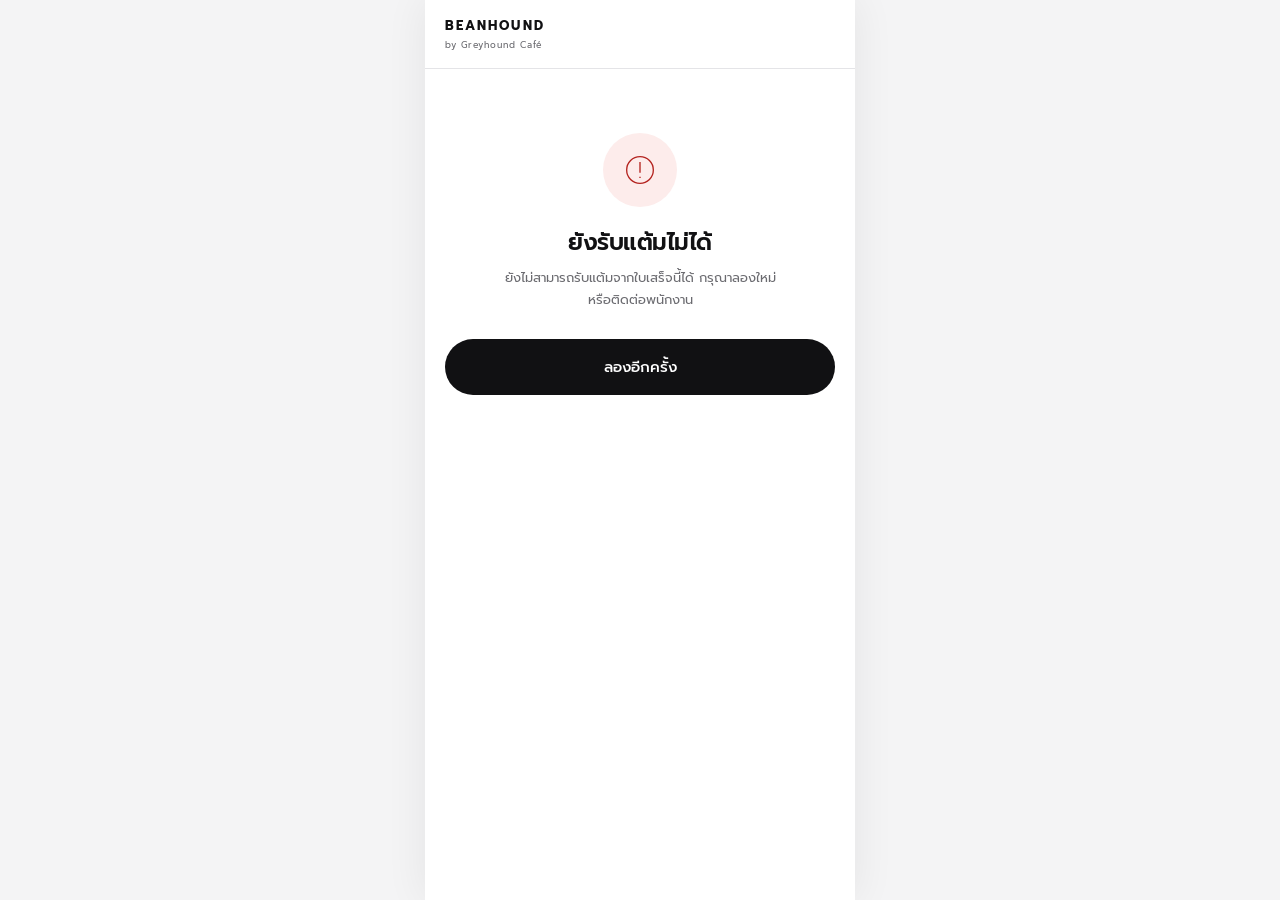
==== commit a985e178: "Connect receipt claims to loyalty API and database rules" ====
--- a/index.html
+++ b/index.html
@@ -2,25 +2,18 @@
 <html lang="th">
 <head>
 <meta charset="UTF-8">
-<meta name="viewport" content="width=device-width,initial-scale=1,maximum-scale=1,user-scalable=no">
-<title>BEANHOUND — สะสมแต้ม</title>
-<link rel="preconnect" href="https://fonts.googleapis.com">
-<link rel="preconnect" href="https://fonts.gstatic.com" crossorigin>
-<link href="https://fonts.googleapis.com/css2?family=Prompt:wght@300;400;500;600;700&display=swap" rel="stylesheet">
-<script>
-/* jsQR 1.4.0 — MIT — ฝังไว้ในไฟล์ ไม่ต้องพึ่ง CDN */
-!function(o,e){"object"==typeof exports&&"object"==typeof module?module.exports=e():"function"==typeof define&&define.amd?define([],e):"object"==typeof exports?exports.jsQR=e():o.jsQR=e()}("undefined"!=typeof self?self:this,function(){return function(o){var e={};function r(t){if(e[t])return e[t].exports;var c=e[t]={i:t,l:!1,exports:{}};return o[t].call(c.exports,c,c.exports,r),c.l=!0,c.exports}return r.m=o,r.c=e,r.d=function(o,e,t){r.o(o,e)||Object.defineProperty(o,e,{configurable:!1,enumerable:!0,get:t})},r.n=function(o){var e=o&&o.__esModule?function(){return o.default}:function(){return o};return r.d(e,"a",e),e},r.o=function(o,e){return Object.prototype.hasOwnProperty.call(o,e)},r.p="",r(r.s=3)}([function(o,e,r){"use strict";Object.defineProperty(e,"__esModule",{value:!0});var t=function(){function o(o,e){this.width=e,this.height=o.length/e,this.data=o}return o.createEmpty=function(e,r){return new o(new Uint8ClampedArray(e*r),e)},o.prototype.get=function(o,e){return!(o<0||o>=this.width||e<0||e>=this.height)&&!!this.data[e*this.width+o]},o.prototype.set=function(o,e,r){this.data[e*this.width+o]=r?1:0},o.prototype.setRegion=function(o,e,r,t,c){for(var s=e;s<e+t;s++)for(var a=o;a<o+r;a++)this.set(a,s,!!c)},o}();e.BitMatrix=t},function(o,e,r){"use strict";Object.defineProperty(e,"__esModule",{value:!0});var t=r(2);e.addOrSubtractGF=function(o,e){return o^e};var c=function(){function o(o,e,r){this.primitive=o,this.size=e,this.generatorBase=r,this.expTable=new Array(this.size),this.logTable=new Array(this.size);for(var c=1,s=0;s<this.size;s++)this.expTable[s]=c,(c*=2)>=this.size&&(c=(c^this.primitive)&this.size-1);for(s=0;s<this.size-1;s++)this.logTable[this.expTable[s]]=s;this.zero=new t.default(this,Uint8ClampedArray.from([0])),this.one=new t.default(this,Uint8ClampedArray.from([1]))}return o.prototype.multiply=function(o,e){return 0===o||0===e?0:this.expTable[(this.logTable[o]+this.logTable[e])%(this.size-1)]},o.prototype.inverse=function(o){if(0===o)throw new Error("Can't invert 0");return this.expTable[this.size-this.logTable[o]-1]},o.prototype.buildMonomial=function(o,e){if(o<0)throw new Error("Invalid monomial degree less than 0");if(0===e)return this.zero;var r=new Uint8ClampedArray(o+1);return r[0]=e,new t.default(this,r)},o.prototype.log=function(o){if(0===o)throw new Error("Can't take log(0)");return this.logTable[o]},o.prototype.exp=function(o){return this.expTable[o]},o}();e.default=c},function(o,e,r){"use strict";Object.defineProperty(e,"__esModule",{value:!0});var t=r(1),c=function(){function o(o,e){if(0===e.length)throw new Error("No coefficients.");this.field=o;var r=e.length;if(r>1&&0===e[0]){for(var t=1;t<r&&0===e[t];)t++;if(t===r)this.coefficients=o.zero.coefficients;else{this.coefficients=new Uint8ClampedArray(r-t);for(var c=0;c<this.coefficients.length;c++)this.coefficients[c]=e[t+c]}}else this.coefficients=e}return o.prototype.degree=function(){return this.coefficients.length-1},o.prototype.isZero=function(){return 0===this.coefficients[0]},o.prototype.getCoefficient=function(o){return this.coefficients[this.coefficients.length-1-o]},o.prototype.addOrSubtract=function(e){var r;if(this.isZero())return e;if(e.isZero())return this;var c=this.coefficients,s=e.coefficients;c.length>s.length&&(c=(r=[s,c])[0],s=r[1]);for(var a=new Uint8ClampedArray(s.length),n=s.length-c.length,d=0;d<n;d++)a[d]=s[d];for(d=n;d<s.length;d++)a[d]=t.addOrSubtractGF(c[d-n],s[d]);return new o(this.field,a)},o.prototype.multiply=function(e){if(0===e)return this.field.zero;if(1===e)return this;for(var r=this.coefficients.length,t=new Uint8ClampedArray(r),c=0;c<r;c++)t[c]=this.field.multiply(this.coefficients[c],e);return new o(this.field,t)},o.prototype.multiplyPoly=function(e){if(this.isZero()||e.isZero())return this.field.zero;for(var r=this.coefficients,c=r.length,s=e.coefficients,a=s.length,n=new Uint8ClampedArray(c+a-1),d=0;d<c;d++)for(var l=r[d],i=0;i<a;i++)n[d+i]=t.addOrSubtractGF(n[d+i],this.field.multiply(l,s[i]));return new o(this.field,n)},o.prototype.multiplyByMonomial=function(e,r){if(e<0)throw new Error("Invalid degree less than 0");if(0===r)return this.field.zero;for(var t=this.coefficients.length,c=new Uint8ClampedArray(t+e),s=0;s<t;s++)c[s]=this.field.multiply(this.coefficients[s],r);return new o(this.field,c)},o.prototype.evaluateAt=function(o){var e=0;if(0===o)return this.getCoefficient(0);var r=this.coefficients.length;if(1===o)return this.coefficients.forEach(function(o){e=t.addOrSubtractGF(e,o)}),e;e=this.coefficients[0];for(var c=1;c<r;c++)e=t.addOrSubtractGF(this.field.multiply(o,e),this.coefficients[c]);return e},o}();e.default=c},function(o,e,r){"use strict";Object.defineProperty(e,"__esModule",{value:!0});var t=r(4),c=r(5),s=r(11),a=r(12);function n(o){var e=a.locate(o);if(!e)return null;for(var r=0,t=e;r<t.length;r++){var n=t[r],d=s.extract(o,n),l=c.decode(d.matrix);if(l)return{binaryData:l.bytes,data:l.text,chunks:l.chunks,version:l.version,location:{topRightCorner:d.mappingFunction(n.dimension,0),topLeftCorner:d.mappingFunction(0,0),bottomRightCorner:d.mappingFunction(n.dimension,n.dimension),bottomLeftCorner:d.mappingFunction(0,n.dimension),topRightFinderPattern:n.topRight,topLeftFinderPattern:n.topLeft,bottomLeftFinderPattern:n.bottomLeft,bottomRightAlignmentPattern:n.alignmentPattern}}}return null}var d={inversionAttempts:"attemptBoth"};function l(o,e,r,c){void 0===c&&(c={});var s=d;Object.keys(s||{}).forEach(function(o){s[o]=c[o]||s[o]});var a="attemptBoth"===s.inversionAttempts||"invertFirst"===s.inversionAttempts,l="onlyInvert"===s.inversionAttempts||"invertFirst"===s.inversionAttempts,i=t.binarize(o,e,r,a),B=i.binarized,k=i.inverted,u=n(l?k:B);return u||"attemptBoth"!==s.inversionAttempts&&"invertFirst"!==s.inversionAttempts||(u=n(l?B:k)),u}l.default=l,e.default=l},function(o,e,r){"use strict";Object.defineProperty(e,"__esModule",{value:!0});var t=r(0);function c(o,e,r){return o<e?e:o>r?r:o}var s=function(){function o(o,e){this.width=o,this.data=new Uint8ClampedArray(o*e)}return o.prototype.get=function(o,e){return this.data[e*this.width+o]},o.prototype.set=function(o,e,r){this.data[e*this.width+o]=r},o}();e.binarize=function(o,e,r,a){if(o.length!==e*r*4)throw new Error("Malformed data passed to binarizer.");for(var n=new s(e,r),d=0;d<e;d++)for(var l=0;l<r;l++){var i=o[4*(l*e+d)+0],B=o[4*(l*e+d)+1],k=o[4*(l*e+d)+2];n.set(d,l,.2126*i+.7152*B+.0722*k)}for(var u=Math.ceil(e/8),C=Math.ceil(r/8),m=new s(u,C),f=0;f<C;f++)for(var w=0;w<u;w++){var P=0,v=1/0,h=0;for(l=0;l<8;l++)for(d=0;d<8;d++){var y=n.get(8*w+d,8*f+l);P+=y,v=Math.min(v,y),h=Math.max(h,y)}var p=P/Math.pow(8,2);if(h-v<=24&&(p=v/2,f>0&&w>0)){var b=(m.get(w,f-1)+2*m.get(w-1,f)+m.get(w-1,f-1))/4;v<b&&(p=b)}m.set(w,f,p)}var g=t.BitMatrix.createEmpty(e,r),x=null;for(a&&(x=t.BitMatrix.createEmpty(e,r)),f=0;f<C;f++)for(w=0;w<u;w++){for(var M=c(w,2,u-3),L=c(f,2,C-3),N=(P=0,-2);N<=2;N++)for(var I=-2;I<=2;I++)P+=m.get(M+N,L+I);var O=P/25;for(N=0;N<8;N++)for(I=0;I<8;I++){d=8*w+N,l=8*f+I;var z=n.get(d,l);g.set(d,l,z<=O),a&&x.set(d,l,!(z<=O))}}return a?{binarized:g,inverted:x}:{binarized:g}}},function(o,e,r){"use strict";Object.defineProperty(e,"__esModule",{value:!0});var t=r(0),c=r(6),s=r(9),a=r(10);function n(o,e){for(var r=o^e,t=0;r;)t++,r&=r-1;return t}function d(o,e){return e<<1|o}var l=[{bits:21522,formatInfo:{errorCorrectionLevel:1,dataMask:0}},{bits:20773,formatInfo:{errorCorrectionLevel:1,dataMask:1}},{bits:24188,formatInfo:{errorCorrectionLevel:1,dataMask:2}},{bits:23371,formatInfo:{errorCorrectionLevel:1,dataMask:3}},{bits:17913,formatInfo:{errorCorrectionLevel:1,dataMask:4}},{bits:16590,formatInfo:{errorCorrectionLevel:1,dataMask:5}},{bits:20375,formatInfo:{errorCorrectionLevel:1,dataMask:6}},{bits:19104,formatInfo:{errorCorrectionLevel:1,dataMask:7}},{bits:30660,formatInfo:{errorCorrectionLevel:0,dataMask:0}},{bits:29427,formatInfo:{errorCorrectionLevel:0,dataMask:1}},{bits:32170,formatInfo:{errorCorrectionLevel:0,dataMask:2}},{bits:30877,formatInfo:{errorCorrectionLevel:0,dataMask:3}},{bits:26159,formatInfo:{errorCorrectionLevel:0,dataMask:4}},{bits:25368,formatInfo:{errorCorrectionLevel:0,dataMask:5}},{bits:27713,formatInfo:{errorCorrectionLevel:0,dataMask:6}},{bits:26998,formatInfo:{errorCorrectionLevel:0,dataMask:7}},{bits:5769,formatInfo:{errorCorrectionLevel:3,dataMask:0}},{bits:5054,formatInfo:{errorCorrectionLevel:3,dataMask:1}},{bits:7399,formatInfo:{errorCorrectionLevel:3,dataMask:2}},{bits:6608,formatInfo:{errorCorrectionLevel:3,dataMask:3}},{bits:1890,formatInfo:{errorCorrectionLevel:3,dataMask:4}},{bits:597,formatInfo:{errorCorrectionLevel:3,dataMask:5}},{bits:3340,formatInfo:{errorCorrectionLevel:3,dataMask:6}},{bits:2107,formatInfo:{errorCorrectionLevel:3,dataMask:7}},{bits:13663,formatInfo:{errorCorrectionLevel:2,dataMask:0}},{bits:12392,formatInfo:{errorCorrectionLevel:2,dataMask:1}},{bits:16177,formatInfo:{errorCorrectionLevel:2,dataMask:2}},{bits:14854,formatInfo:{errorCorrectionLevel:2,dataMask:3}},{bits:9396,formatInfo:{errorCorrectionLevel:2,dataMask:4}},{bits:8579,formatInfo:{errorCorrectionLevel:2,dataMask:5}},{bits:11994,formatInfo:{errorCorrectionLevel:2,dataMask:6}},{bits:11245,formatInfo:{errorCorrectionLevel:2,dataMask:7}}],i=[function(o){return(o.y+o.x)%2==0},function(o){return o.y%2==0},function(o){return o.x%3==0},function(o){return(o.y+o.x)%3==0},function(o){return(Math.floor(o.y/2)+Math.floor(o.x/3))%2==0},function(o){return o.x*o.y%2+o.x*o.y%3==0},function(o){return(o.y*o.x%2+o.y*o.x%3)%2==0},function(o){return((o.y+o.x)%2+o.y*o.x%3)%2==0}];function B(o,e,r){for(var c=i[r.dataMask],s=o.height,a=function(o){var e=17+4*o.versionNumber,r=t.BitMatrix.createEmpty(e,e);r.setRegion(0,0,9,9,!0),r.setRegion(e-8,0,8,9,!0),r.setRegion(0,e-8,9,8,!0);for(var c=0,s=o.alignmentPatternCenters;c<s.length;c++)for(var a=s[c],n=0,d=o.alignmentPatternCenters;n<d.length;n++){var l=d[n];6===a&&6===l||6===a&&l===e-7||a===e-7&&6===l||r.setRegion(a-2,l-2,5,5,!0)}return r.setRegion(6,9,1,e-17,!0),r.setRegion(9,6,e-17,1,!0),o.versionNumber>6&&(r.setRegion(e-11,0,3,6,!0),r.setRegion(0,e-11,6,3,!0)),r}(e),n=[],l=0,B=0,k=!0,u=s-1;u>0;u-=2){6===u&&u--;for(var C=0;C<s;C++)for(var m=k?s-1-C:C,f=0;f<2;f++){var w=u-f;if(!a.get(w,m)){B++;var P=o.get(w,m);c({y:m,x:w})&&(P=!P),l=d(P,l),8===B&&(n.push(l),B=0,l=0)}}k=!k}return n}function k(o){var e=function(o){var e=o.height,r=Math.floor((e-17)/4);if(r<=6)return a.VERSIONS[r-1];for(var t=0,c=5;c>=0;c--)for(var s=e-9;s>=e-11;s--)t=d(o.get(s,c),t);var l=0;for(s=5;s>=0;s--)for(c=e-9;c>=e-11;c--)l=d(o.get(s,c),l);for(var i,B=1/0,k=0,u=a.VERSIONS;k<u.length;k++){var C=u[k];if(C.infoBits===t||C.infoBits===l)return C;var m=n(t,C.infoBits);m<B&&(i=C,B=m),(m=n(l,C.infoBits))<B&&(i=C,B=m)}return B<=3?i:void 0}(o);if(!e)return null;var r=function(o){for(var e=0,r=0;r<=8;r++)6!==r&&(e=d(o.get(r,8),e));for(var t=7;t>=0;t--)6!==t&&(e=d(o.get(8,t),e));var c=o.height,s=0;for(t=c-1;t>=c-7;t--)s=d(o.get(8,t),s);for(r=c-8;r<c;r++)s=d(o.get(r,8),s);for(var a=1/0,i=null,B=0,k=l;B<k.length;B++){var u=k[B],C=u.bits,m=u.formatInfo;if(C===e||C===s)return m;var f=n(e,C);f<a&&(i=m,a=f),e!==s&&(f=n(s,C))<a&&(i=m,a=f)}return a<=3?i:null}(o);if(!r)return null;var t=function(o,e,r){var t=e.errorCorrectionLevels[r],c=[],s=0;if(t.ecBlocks.forEach(function(o){for(var e=0;e<o.numBlocks;e++)c.push({numDataCodewords:o.dataCodewordsPerBlock,codewords:[]}),s+=o.dataCodewordsPerBlock+t.ecCodewordsPerBlock}),o.length<s)return null;o=o.slice(0,s);for(var a=t.ecBlocks[0].dataCodewordsPerBlock,n=0;n<a;n++)for(var d=0,l=c;d<l.length;d++)l[d].codewords.push(o.shift());if(t.ecBlocks.length>1){var i=t.ecBlocks[0].numBlocks,B=t.ecBlocks[1].numBlocks;for(n=0;n<B;n++)c[i+n].codewords.push(o.shift())}for(;o.length>0;)for(var k=0,u=c;k<u.length;k++)u[k].codewords.push(o.shift());return c}(B(o,e,r),e,r.errorCorrectionLevel);if(!t)return null;for(var i=t.reduce(function(o,e){return o+e.numDataCodewords},0),k=new Uint8ClampedArray(i),u=0,C=0,m=t;C<m.length;C++){var f=m[C],w=s.decode(f.codewords,f.codewords.length-f.numDataCodewords);if(!w)return null;for(var P=0;P<f.numDataCodewords;P++)k[u++]=w[P]}try{return c.decode(k,e.versionNumber)}catch(o){return null}}e.decode=function(o){if(null==o)return null;var e=k(o);if(e)return e;for(var r=0;r<o.width;r++)for(var t=r+1;t<o.height;t++)o.get(r,t)!==o.get(t,r)&&(o.set(r,t,!o.get(r,t)),o.set(t,r,!o.get(t,r)));return k(o)}},function(o,e,r){"use strict";Object.defineProperty(e,"__esModule",{value:!0});var t,c,s=r(7),a=r(8);function n(o,e){for(var r=[],t="",c=[10,12,14][e],s=o.readBits(c);s>=3;){if((l=o.readBits(10))>=1e3)throw new Error("Invalid numeric value above 999");var a=Math.floor(l/100),n=Math.floor(l/10)%10,d=l%10;r.push(48+a,48+n,48+d),t+=a.toString()+n.toString()+d.toString(),s-=3}if(2===s){if((l=o.readBits(7))>=100)throw new Error("Invalid numeric value above 99");a=Math.floor(l/10),n=l%10;r.push(48+a,48+n),t+=a.toString()+n.toString()}else if(1===s){var l;if((l=o.readBits(4))>=10)throw new Error("Invalid numeric value above 9");r.push(48+l),t+=l.toString()}return{bytes:r,text:t}}!function(o){o.Numeric="numeric",o.Alphanumeric="alphanumeric",o.Byte="byte",o.Kanji="kanji",o.ECI="eci"}(t=e.Mode||(e.Mode={})),function(o){o[o.Terminator=0]="Terminator",o[o.Numeric=1]="Numeric",o[o.Alphanumeric=2]="Alphanumeric",o[o.Byte=4]="Byte",o[o.Kanji=8]="Kanji",o[o.ECI=7]="ECI"}(c||(c={}));var d=["0","1","2","3","4","5","6","7","8","9","A","B","C","D","E","F","G","H","I","J","K","L","M","N","O","P","Q","R","S","T","U","V","W","X","Y","Z"," ","$","%","*","+","-",".","/",":"];function l(o,e){for(var r=[],t="",c=[9,11,13][e],s=o.readBits(c);s>=2;){var a=o.readBits(11),n=Math.floor(a/45),l=a%45;r.push(d[n].charCodeAt(0),d[l].charCodeAt(0)),t+=d[n]+d[l],s-=2}if(1===s){n=o.readBits(6);r.push(d[n].charCodeAt(0)),t+=d[n]}return{bytes:r,text:t}}function i(o,e){for(var r=[],t="",c=[8,16,16][e],s=o.readBits(c),a=0;a<s;a++){var n=o.readBits(8);r.push(n)}try{t+=decodeURIComponent(r.map(function(o){return"%"+("0"+o.toString(16)).substr(-2)}).join(""))}catch(o){}return{bytes:r,text:t}}function B(o,e){for(var r=[],t="",c=[8,10,12][e],s=o.readBits(c),n=0;n<s;n++){var d=o.readBits(13),l=Math.floor(d/192)<<8|d%192;l+=l<7936?33088:49472,r.push(l>>8,255&l),t+=String.fromCharCode(a.shiftJISTable[l])}return{bytes:r,text:t}}e.decode=function(o,e){for(var r,a,d,k,u=new s.BitStream(o),C=e<=9?0:e<=26?1:2,m={text:"",bytes:[],chunks:[],version:e};u.available()>=4;){var f=u.readBits(4);if(f===c.Terminator)return m;if(f===c.ECI)0===u.readBits(1)?m.chunks.push({type:t.ECI,assignmentNumber:u.readBits(7)}):0===u.readBits(1)?m.chunks.push({type:t.ECI,assignmentNumber:u.readBits(14)}):0===u.readBits(1)?m.chunks.push({type:t.ECI,assignmentNumber:u.readBits(21)}):m.chunks.push({type:t.ECI,assignmentNumber:-1});else if(f===c.Numeric){var w=n(u,C);m.text+=w.text,(r=m.bytes).push.apply(r,w.bytes),m.chunks.push({type:t.Numeric,text:w.text})}else if(f===c.Alphanumeric){var P=l(u,C);m.text+=P.text,(a=m.bytes).push.apply(a,P.bytes),m.chunks.push({type:t.Alphanumeric,text:P.text})}else if(f===c.Byte){var v=i(u,C);m.text+=v.text,(d=m.bytes).push.apply(d,v.bytes),m.chunks.push({type:t.Byte,bytes:v.bytes,text:v.text})}else if(f===c.Kanji){var h=B(u,C);m.text+=h.text,(k=m.bytes).push.apply(k,h.bytes),m.chunks.push({type:t.Kanji,bytes:h.bytes,text:h.text})}}if(0===u.available()||0===u.readBits(u.available()))return m}},function(o,e,r){"use strict";Object.defineProperty(e,"__esModule",{value:!0});var t=function(){function o(o){this.byteOffset=0,this.bitOffset=0,this.bytes=o}return o.prototype.readBits=function(o){if(o<1||o>32||o>this.available())throw new Error("Cannot read "+o.toString()+" bits");var e=0;if(this.bitOffset>0){var r=8-this.bitOffset,t=o<r?o:r,c=255>>8-t<<(s=r-t);e=(this.bytes[this.byteOffset]&c)>>s,o-=t,this.bitOffset+=t,8===this.bitOffset&&(this.bitOffset=0,this.byteOffset++)}if(o>0){for(;o>=8;)e=e<<8|255&this.bytes[this.byteOffset],this.byteOffset++,o-=8;if(o>0){var s;c=255>>(s=8-o)<<s;e=e<<o|(this.bytes[this.byteOffset]&c)>>s,this.bitOffset+=o}}return e},o.prototype.available=function(){return 8*(this.bytes.length-this.byteOffset)-this.bitOffset},o}();e.BitStream=t},function(o,e,r){"use strict";Object.defineProperty(e,"__esModule",{value:!0}),e.shiftJISTable={32:32,33:33,34:34,35:35,36:36,37:37,38:38,39:39,40:40,41:41,42:42,43:43,44:44,45:45,46:46,47:47,48:48,49:49,50:50,51:51,52:52,53:53,54:54,55:55,56:56,57:57,58:58,59:59,60:60,61:61,62:62,63:63,64:64,65:65,66:66,67:67,68:68,69:69,70:70,71:71,72:72,73:73,74:74,75:75,76:76,77:77,78:78,79:79,80:80,81:81,82:82,83:83,84:84,85:85,86:86,87:87,88:88,89:89,90:90,91:91,92:165,93:93,94:94,95:95,96:96,97:97,98:98,99:99,100:100,101:101,102:102,103:103,104:104,105:105,106:106,107:107,108:108,109:109,110:110,111:111,112:112,113:113,114:114,115:115,116:116,117:117,118:118,119:119,120:120,121:121,122:122,123:123,124:124,125:125,126:8254,33088:12288,33089:12289,33090:12290,33091:65292,33092:65294,33093:12539,33094:65306,33095:65307,33096:65311,33097:65281,33098:12443,33099:12444,33100:180,33101:65344,33102:168,33103:65342,33104:65507,33105:65343,33106:12541,33107:12542,33108:12445,33109:12446,33110:12291,33111:20189,33112:12293,33113:12294,33114:12295,33115:12540,33116:8213,33117:8208,33118:65295,33119:92,33120:12316,33121:8214,33122:65372,33123:8230,33124:8229,33125:8216,33126:8217,33127:8220,33128:8221,33129:65288,33130:65289,33131:12308,33132:12309,33133:65339,33134:65341,33135:65371,33136:65373,33137:12296,33138:12297,33139:12298,33140:12299,33141:12300,33142:12301,33143:12302,33144:12303,33145:12304,33146:12305,33147:65291,33148:8722,33149:177,33150:215,33152:247,33153:65309,33154:8800,33155:65308,33156:65310,33157:8806,33158:8807,33159:8734,33160:8756,33161:9794,33162:9792,33163:176,33164:8242,33165:8243,33166:8451,33167:65509,33168:65284,33169:162,33170:163,33171:65285,33172:65283,33173:65286,33174:65290,33175:65312,33176:167,33177:9734,33178:9733,33179:9675,33180:9679,33181:9678,33182:9671,33183:9670,33184:9633,33185:9632,33186:9651,33187:9650,33188:9661,33189:9660,33190:8251,33191:12306,33192:8594,33193:8592,33194:8593,33195:8595,33196:12307,33208:8712,33209:8715,33210:8838,33211:8839,33212:8834,33213:8835,33214:8746,33215:8745,33224:8743,33225:8744,33226:172,33227:8658,33228:8660,33229:8704,33230:8707,33242:8736,33243:8869,33244:8978,33245:8706,33246:8711,33247:8801,33248:8786,33249:8810,33250:8811,33251:8730,33252:8765,33253:8733,33254:8757,33255:8747,33256:8748,33264:8491,33265:8240,33266:9839,33267:9837,33268:9834,33269:8224,33270:8225,33271:182,33276:9711,33359:65296,33360:65297,33361:65298,33362:65299,33363:65300,33364:65301,33365:65302,33366:65303,33367:65304,33368:65305,33376:65313,33377:65314,33378:65315,33379:65316,33380:65317,33381:65318,33382:65319,33383:65320,33384:65321,33385:65322,33386:65323,33387:65324,33388:65325,33389:65326,33390:65327,33391:65328,33392:65329,33393:65330,33394:65331,33395:65332,33396:65333,33397:65334,33398:65335,33399:65336,33400:65337,33401:65338,33409:65345,33410:65346,33411:65347,33412:65348,33413:65349,33414:65350,33415:65351,33416:65352,33417:65353,33418:65354,33419:65355,33420:65356,33421:65357,33422:65358,33423:65359,33424:65360,33425:65361,33426:65362,33427:65363,33428:65364,33429:65365,33430:65366,33431:65367,33432:65368,33433:65369,33434:65370,33439:12353,33440:12354,33441:12355,33442:12356,33443:12357,33444:12358,33445:12359,33446:12360,33447:12361,33448:12362,33449:12363,33450:12364,33451:12365,33452:12366,33453:12367,33454:12368,33455:12369,33456:12370,33457:12371,33458:12372,33459:12373,33460:12374,33461:12375,33462:12376,33463:12377,33464:12378,33465:12379,33466:12380,33467:12381,33468:12382,33469:12383,33470:12384,33471:12385,33472:12386,33473:12387,33474:12388,33475:12389,33476:12390,33477:12391,33478:12392,33479:12393,33480:12394,33481:12395,33482:12396,33483:12397,33484:12398,33485:12399,33486:12400,33487:12401,33488:12402,33489:12403,33490:12404,33491:12405,33492:12406,33493:12407,33494:12408,33495:12409,33496:12410,33497:12411,33498:12412,33499:12413,33500:12414,33501:12415,33502:12416,33503:12417,33504:12418,33505:12419,33506:12420,33507:12421,33508:12422,33509:12423,33510:12424,33511:12425,33512:12426,33513:12427,33514:12428,33515:12429,33516:12430,33517:12431,33518:12432,33519:12433,33520:12434,33521:12435,33600:12449,33601:12450,33602:12451,33603:12452,33604:12453,33605:12454,33606:12455,33607:12456,33608:12457,33609:12458,33610:12459,33611:12460,33612:12461,33613:12462,33614:12463,33615:12464,33616:12465,33617:12466,33618:12467,33619:12468,33620:12469,33621:12470,33622:12471,33623:12472,33624:12473,33625:12474,33626:12475,33627:12476,33628:12477,33629:12478,33630:12479,33631:12480,33632:12481,33633:12482,33634:12483,33635:12484,33636:12485,33637:12486,33638:12487,33639:12488,33640:12489,33641:12490,33642:12491,33643:12492,33644:12493,33645:12494,33646:12495,33647:12496,33648:12497,33649:12498,33650:12499,33651:12500,33652:12501,33653:12502,33654:12503,33655:12504,33656:12505,33657:12506,33658:12507,33659:12508,33660:12509,33661:12510,33662:12511,33664:12512,33665:12513,33666:12514,33667:12515,33668:12516,33669:12517,33670:12518,33671:12519,33672:12520,33673:12521,33674:12522,33675:12523,33676:12524,33677:12525,33678:12526,33679:12527,33680:12528,33681:12529,33682:12530,33683:12531,33684:12532,33685:12533,33686:12534,33695:913,33696:914,33697:915,33698:916,33699:917,33700:918,33701:919,33702:920,33703:921,33704:922,33705:923,33706:924,33707:925,33708:926,33709:927,33710:928,33711:929,33712:931,33713:932,33714:933,33715:934,33716:935,33717:936,33718:937,33727:945,33728:946,33729:947,33730:948,33731:949,33732:950,33733:951,33734:952,33735:953,33736:954,33737:955,33738:956,33739:957,33740:958,33741:959,33742:960,33743:961,33744:963,33745:964,33746:965,33747:966,33748:967,33749:968,33750:969,33856:1040,33857:1041,33858:1042,33859:1043,33860:1044,33861:1045,33862:1025,33863:1046,33864:1047,33865:1048,33866:1049,33867:1050,33868:1051,33869:1052,33870:1053,33871:1054,33872:1055,33873:1056,33874:1057,33875:1058,33876:1059,33877:1060,33878:1061,33879:1062,33880:1063,33881:1064,33882:1065,33883:1066,33884:1067,33885:1068,33886:1069,33887:1070,33888:1071,33904:1072,33905:1073,33906:1074,33907:1075,33908:1076,33909:1077,33910:1105,33911:1078,33912:1079,33913:1080,33914:1081,33915:1082,33916:1083,33917:1084,33918:1085,33920:1086,33921:1087,33922:1088,33923:1089,33924:1090,33925:1091,33926:1092,33927:1093,33928:1094,33929:1095,33930:1096,33931:1097,33932:1098,33933:1099,33934:1100,33935:1101,33936:1102,33937:1103,33951:9472,33952:9474,33953:9484,33954:9488,33955:9496,33956:9492,33957:9500,33958:9516,33959:9508,33960:9524,33961:9532,33962:9473,33963:9475,33964:9487,33965:9491,33966:9499,33967:9495,33968:9507,33969:9523,33970:9515,33971:9531,33972:9547,33973:9504,33974:9519,33975:9512,33976:9527,33977:9535,33978:9501,33979:9520,33980:9509,33981:9528,33982:9538,34975:20124,34976:21782,34977:23043,34978:38463,34979:21696,34980:24859,34981:25384,34982:23030,34983:36898,34984:33909,34985:33564,34986:31312,34987:24746,34988:25569,34989:28197,34990:26093,34991:33894,34992:33446,34993:39925,34994:26771,34995:22311,34996:26017,34997:25201,34998:23451,34999:22992,35e3:34427,35001:39156,35002:32098,35003:32190,35004:39822,35005:25110,35006:31903,35007:34999,35008:23433,35009:24245,35010:25353,35011:26263,35012:26696,35013:38343,35014:38797,35015:26447,35016:20197,35017:20234,35018:20301,35019:20381,35020:20553,35021:22258,35022:22839,35023:22996,35024:23041,35025:23561,35026:24799,35027:24847,35028:24944,35029:26131,35030:26885,35031:28858,35032:30031,35033:30064,35034:31227,35035:32173,35036:32239,35037:32963,35038:33806,35039:34915,35040:35586,35041:36949,35042:36986,35043:21307,35044:20117,35045:20133,35046:22495,35047:32946,35048:37057,35049:30959,35050:19968,35051:22769,35052:28322,35053:36920,35054:31282,35055:33576,35056:33419,35057:39983,35058:20801,35059:21360,35060:21693,35061:21729,35062:22240,35063:23035,35064:24341,35065:39154,35066:28139,35067:32996,35068:34093,35136:38498,35137:38512,35138:38560,35139:38907,35140:21515,35141:21491,35142:23431,35143:28879,35144:32701,35145:36802,35146:38632,35147:21359,35148:40284,35149:31418,35150:19985,35151:30867,35152:33276,35153:28198,35154:22040,35155:21764,35156:27421,35157:34074,35158:39995,35159:23013,35160:21417,35161:28006,35162:29916,35163:38287,35164:22082,35165:20113,35166:36939,35167:38642,35168:33615,35169:39180,35170:21473,35171:21942,35172:23344,35173:24433,35174:26144,35175:26355,35176:26628,35177:27704,35178:27891,35179:27945,35180:29787,35181:30408,35182:31310,35183:38964,35184:33521,35185:34907,35186:35424,35187:37613,35188:28082,35189:30123,35190:30410,35191:39365,35192:24742,35193:35585,35194:36234,35195:38322,35196:27022,35197:21421,35198:20870,35200:22290,35201:22576,35202:22852,35203:23476,35204:24310,35205:24616,35206:25513,35207:25588,35208:27839,35209:28436,35210:28814,35211:28948,35212:29017,35213:29141,35214:29503,35215:32257,35216:33398,35217:33489,35218:34199,35219:36960,35220:37467,35221:40219,35222:22633,35223:26044,35224:27738,35225:29989,35226:20985,35227:22830,35228:22885,35229:24448,35230:24540,35231:25276,35232:26106,35233:27178,35234:27431,35235:27572,35236:29579,35237:32705,35238:35158,35239:40236,35240:40206,35241:40644,35242:23713,35243:27798,35244:33659,35245:20740,35246:23627,35247:25014,35248:33222,35249:26742,35250:29281,35251:20057,35252:20474,35253:21368,35254:24681,35255:28201,35256:31311,35257:38899,35258:19979,35259:21270,35260:20206,35261:20309,35262:20285,35263:20385,35264:20339,35265:21152,35266:21487,35267:22025,35268:22799,35269:23233,35270:23478,35271:23521,35272:31185,35273:26247,35274:26524,35275:26550,35276:27468,35277:27827,35278:28779,35279:29634,35280:31117,35281:31166,35282:31292,35283:31623,35284:33457,35285:33499,35286:33540,35287:33655,35288:33775,35289:33747,35290:34662,35291:35506,35292:22057,35293:36008,35294:36838,35295:36942,35296:38686,35297:34442,35298:20420,35299:23784,35300:25105,35301:29273,35302:30011,35303:33253,35304:33469,35305:34558,35306:36032,35307:38597,35308:39187,35309:39381,35310:20171,35311:20250,35312:35299,35313:22238,35314:22602,35315:22730,35316:24315,35317:24555,35318:24618,35319:24724,35320:24674,35321:25040,35322:25106,35323:25296,35324:25913,35392:39745,35393:26214,35394:26800,35395:28023,35396:28784,35397:30028,35398:30342,35399:32117,35400:33445,35401:34809,35402:38283,35403:38542,35404:35997,35405:20977,35406:21182,35407:22806,35408:21683,35409:23475,35410:23830,35411:24936,35412:27010,35413:28079,35414:30861,35415:33995,35416:34903,35417:35442,35418:37799,35419:39608,35420:28012,35421:39336,35422:34521,35423:22435,35424:26623,35425:34510,35426:37390,35427:21123,35428:22151,35429:21508,35430:24275,35431:25313,35432:25785,35433:26684,35434:26680,35435:27579,35436:29554,35437:30906,35438:31339,35439:35226,35440:35282,35441:36203,35442:36611,35443:37101,35444:38307,35445:38548,35446:38761,35447:23398,35448:23731,35449:27005,35450:38989,35451:38990,35452:25499,35453:31520,35454:27179,35456:27263,35457:26806,35458:39949,35459:28511,35460:21106,35461:21917,35462:24688,35463:25324,35464:27963,35465:28167,35466:28369,35467:33883,35468:35088,35469:36676,35470:19988,35471:39993,35472:21494,35473:26907,35474:27194,35475:38788,35476:26666,35477:20828,35478:31427,35479:33970,35480:37340,35481:37772,35482:22107,35483:40232,35484:26658,35485:33541,35486:33841,35487:31909,35488:21e3,35489:33477,35490:29926,35491:20094,35492:20355,35493:20896,35494:23506,35495:21002,35496:21208,35497:21223,35498:24059,35499:21914,35500:22570,35501:23014,35502:23436,35503:23448,35504:23515,35505:24178,35506:24185,35507:24739,35508:24863,35509:24931,35510:25022,35511:25563,35512:25954,35513:26577,35514:26707,35515:26874,35516:27454,35517:27475,35518:27735,35519:28450,35520:28567,35521:28485,35522:29872,35523:29976,35524:30435,35525:30475,35526:31487,35527:31649,35528:31777,35529:32233,35530:32566,35531:32752,35532:32925,35533:33382,35534:33694,35535:35251,35536:35532,35537:36011,35538:36996,35539:37969,35540:38291,35541:38289,35542:38306,35543:38501,35544:38867,35545:39208,35546:33304,35547:20024,35548:21547,35549:23736,35550:24012,35551:29609,35552:30284,35553:30524,35554:23721,35555:32747,35556:36107,35557:38593,35558:38929,35559:38996,35560:39e3,35561:20225,35562:20238,35563:21361,35564:21916,35565:22120,35566:22522,35567:22855,35568:23305,35569:23492,35570:23696,35571:24076,35572:24190,35573:24524,35574:25582,35575:26426,35576:26071,35577:26082,35578:26399,35579:26827,35580:26820,35648:27231,35649:24112,35650:27589,35651:27671,35652:27773,35653:30079,35654:31048,35655:23395,35656:31232,35657:32e3,35658:24509,35659:35215,35660:35352,35661:36020,35662:36215,35663:36556,35664:36637,35665:39138,35666:39438,35667:39740,35668:20096,35669:20605,35670:20736,35671:22931,35672:23452,35673:25135,35674:25216,35675:25836,35676:27450,35677:29344,35678:30097,35679:31047,35680:32681,35681:34811,35682:35516,35683:35696,35684:25516,35685:33738,35686:38816,35687:21513,35688:21507,35689:21931,35690:26708,35691:27224,35692:35440,35693:30759,35694:26485,35695:40653,35696:21364,35697:23458,35698:33050,35699:34384,35700:36870,35701:19992,35702:20037,35703:20167,35704:20241,35705:21450,35706:21560,35707:23470,35708:24339,35709:24613,35710:25937,35712:26429,35713:27714,35714:27762,35715:27875,35716:28792,35717:29699,35718:31350,35719:31406,35720:31496,35721:32026,35722:31998,35723:32102,35724:26087,35725:29275,35726:21435,35727:23621,35728:24040,35729:25298,35730:25312,35731:25369,35732:28192,35733:34394,35734:35377,35735:36317,35736:37624,35737:28417,35738:31142,35739:39770,35740:20136,35741:20139,35742:20140,35743:20379,35744:20384,35745:20689,35746:20807,35747:31478,35748:20849,35749:20982,35750:21332,35751:21281,35752:21375,35753:21483,35754:21932,35755:22659,35756:23777,35757:24375,35758:24394,35759:24623,35760:24656,35761:24685,35762:25375,35763:25945,35764:27211,35765:27841,35766:29378,35767:29421,35768:30703,35769:33016,35770:33029,35771:33288,35772:34126,35773:37111,35774:37857,35775:38911,35776:39255,35777:39514,35778:20208,35779:20957,35780:23597,35781:26241,35782:26989,35783:23616,35784:26354,35785:26997,35786:29577,35787:26704,35788:31873,35789:20677,35790:21220,35791:22343,35792:24062,35793:37670,35794:26020,35795:27427,35796:27453,35797:29748,35798:31105,35799:31165,35800:31563,35801:32202,35802:33465,35803:33740,35804:34943,35805:35167,35806:35641,35807:36817,35808:37329,35809:21535,35810:37504,35811:20061,35812:20534,35813:21477,35814:21306,35815:29399,35816:29590,35817:30697,35818:33510,35819:36527,35820:39366,35821:39368,35822:39378,35823:20855,35824:24858,35825:34398,35826:21936,35827:31354,35828:20598,35829:23507,35830:36935,35831:38533,35832:20018,35833:27355,35834:37351,35835:23633,35836:23624,35904:25496,35905:31391,35906:27795,35907:38772,35908:36705,35909:31402,35910:29066,35911:38536,35912:31874,35913:26647,35914:32368,35915:26705,35916:37740,35917:21234,35918:21531,35919:34219,35920:35347,35921:32676,35922:36557,35923:37089,35924:21350,35925:34952,35926:31041,35927:20418,35928:20670,35929:21009,35930:20804,35931:21843,35932:22317,35933:29674,35934:22411,35935:22865,35936:24418,35937:24452,35938:24693,35939:24950,35940:24935,35941:25001,35942:25522,35943:25658,35944:25964,35945:26223,35946:26690,35947:28179,35948:30054,35949:31293,35950:31995,35951:32076,35952:32153,35953:32331,35954:32619,35955:33550,35956:33610,35957:34509,35958:35336,35959:35427,35960:35686,35961:36605,35962:38938,35963:40335,35964:33464,35965:36814,35966:39912,35968:21127,35969:25119,35970:25731,35971:28608,35972:38553,35973:26689,35974:20625,35975:27424,35976:27770,35977:28500,35978:31348,35979:32080,35980:34880,35981:35363,35982:26376,35983:20214,35984:20537,35985:20518,35986:20581,35987:20860,35988:21048,35989:21091,35990:21927,35991:22287,35992:22533,35993:23244,35994:24314,35995:25010,35996:25080,35997:25331,35998:25458,35999:26908,36e3:27177,36001:29309,36002:29356,36003:29486,36004:30740,36005:30831,36006:32121,36007:30476,36008:32937,36009:35211,36010:35609,36011:36066,36012:36562,36013:36963,36014:37749,36015:38522,36016:38997,36017:39443,36018:40568,36019:20803,36020:21407,36021:21427,36022:24187,36023:24358,36024:28187,36025:28304,36026:29572,36027:29694,36028:32067,36029:33335,36030:35328,36031:35578,36032:38480,36033:20046,36034:20491,36035:21476,36036:21628,36037:22266,36038:22993,36039:23396,36040:24049,36041:24235,36042:24359,36043:25144,36044:25925,36045:26543,36046:28246,36047:29392,36048:31946,36049:34996,36050:32929,36051:32993,36052:33776,36053:34382,36054:35463,36055:36328,36056:37431,36057:38599,36058:39015,36059:40723,36060:20116,36061:20114,36062:20237,36063:21320,36064:21577,36065:21566,36066:23087,36067:24460,36068:24481,36069:24735,36070:26791,36071:27278,36072:29786,36073:30849,36074:35486,36075:35492,36076:35703,36077:37264,36078:20062,36079:39881,36080:20132,36081:20348,36082:20399,36083:20505,36084:20502,36085:20809,36086:20844,36087:21151,36088:21177,36089:21246,36090:21402,36091:21475,36092:21521,36160:21518,36161:21897,36162:22353,36163:22434,36164:22909,36165:23380,36166:23389,36167:23439,36168:24037,36169:24039,36170:24055,36171:24184,36172:24195,36173:24218,36174:24247,36175:24344,36176:24658,36177:24908,36178:25239,36179:25304,36180:25511,36181:25915,36182:26114,36183:26179,36184:26356,36185:26477,36186:26657,36187:26775,36188:27083,36189:27743,36190:27946,36191:28009,36192:28207,36193:28317,36194:30002,36195:30343,36196:30828,36197:31295,36198:31968,36199:32005,36200:32024,36201:32094,36202:32177,36203:32789,36204:32771,36205:32943,36206:32945,36207:33108,36208:33167,36209:33322,36210:33618,36211:34892,36212:34913,36213:35611,36214:36002,36215:36092,36216:37066,36217:37237,36218:37489,36219:30783,36220:37628,36221:38308,36222:38477,36224:38917,36225:39321,36226:39640,36227:40251,36228:21083,36229:21163,36230:21495,36231:21512,36232:22741,36233:25335,36234:28640,36235:35946,36236:36703,36237:40633,36238:20811,36239:21051,36240:21578,36241:22269,36242:31296,36243:37239,36244:40288,36245:40658,36246:29508,36247:28425,36248:33136,36249:29969,36250:24573,36251:24794,36252:39592,36253:29403,36254:36796,36255:27492,36256:38915,36257:20170,36258:22256,36259:22372,36260:22718,36261:23130,36262:24680,36263:25031,36264:26127,36265:26118,36266:26681,36267:26801,36268:28151,36269:30165,36270:32058,36271:33390,36272:39746,36273:20123,36274:20304,36275:21449,36276:21766,36277:23919,36278:24038,36279:24046,36280:26619,36281:27801,36282:29811,36283:30722,36284:35408,36285:37782,36286:35039,36287:22352,36288:24231,36289:25387,36290:20661,36291:20652,36292:20877,36293:26368,36294:21705,36295:22622,36296:22971,36297:23472,36298:24425,36299:25165,36300:25505,36301:26685,36302:27507,36303:28168,36304:28797,36305:37319,36306:29312,36307:30741,36308:30758,36309:31085,36310:25998,36311:32048,36312:33756,36313:35009,36314:36617,36315:38555,36316:21092,36317:22312,36318:26448,36319:32618,36320:36001,36321:20916,36322:22338,36323:38442,36324:22586,36325:27018,36326:32948,36327:21682,36328:23822,36329:22524,36330:30869,36331:40442,36332:20316,36333:21066,36334:21643,36335:25662,36336:26152,36337:26388,36338:26613,36339:31364,36340:31574,36341:32034,36342:37679,36343:26716,36344:39853,36345:31545,36346:21273,36347:20874,36348:21047,36416:23519,36417:25334,36418:25774,36419:25830,36420:26413,36421:27578,36422:34217,36423:38609,36424:30352,36425:39894,36426:25420,36427:37638,36428:39851,36429:30399,36430:26194,36431:19977,36432:20632,36433:21442,36434:23665,36435:24808,36436:25746,36437:25955,36438:26719,36439:29158,36440:29642,36441:29987,36442:31639,36443:32386,36444:34453,36445:35715,36446:36059,36447:37240,36448:39184,36449:26028,36450:26283,36451:27531,36452:20181,36453:20180,36454:20282,36455:20351,36456:21050,36457:21496,36458:21490,36459:21987,36460:22235,36461:22763,36462:22987,36463:22985,36464:23039,36465:23376,36466:23629,36467:24066,36468:24107,36469:24535,36470:24605,36471:25351,36472:25903,36473:23388,36474:26031,36475:26045,36476:26088,36477:26525,36478:27490,36480:27515,36481:27663,36482:29509,36483:31049,36484:31169,36485:31992,36486:32025,36487:32043,36488:32930,36489:33026,36490:33267,36491:35222,36492:35422,36493:35433,36494:35430,36495:35468,36496:35566,36497:36039,36498:36060,36499:38604,36500:39164,36501:27503,36502:20107,36503:20284,36504:20365,36505:20816,36506:23383,36507:23546,36508:24904,36509:25345,36510:26178,36511:27425,36512:28363,36513:27835,36514:29246,36515:29885,36516:30164,36517:30913,36518:31034,36519:32780,36520:32819,36521:33258,36522:33940,36523:36766,36524:27728,36525:40575,36526:24335,36527:35672,36528:40235,36529:31482,36530:36600,36531:23437,36532:38635,36533:19971,36534:21489,36535:22519,36536:22833,36537:23241,36538:23460,36539:24713,36540:28287,36541:28422,36542:30142,36543:36074,36544:23455,36545:34048,36546:31712,36547:20594,36548:26612,36549:33437,36550:23649,36551:34122,36552:32286,36553:33294,36554:20889,36555:23556,36556:25448,36557:36198,36558:26012,36559:29038,36560:31038,36561:32023,36562:32773,36563:35613,36564:36554,36565:36974,36566:34503,36567:37034,36568:20511,36569:21242,36570:23610,36571:26451,36572:28796,36573:29237,36574:37196,36575:37320,36576:37675,36577:33509,36578:23490,36579:24369,36580:24825,36581:20027,36582:21462,36583:23432,36584:25163,36585:26417,36586:27530,36587:29417,36588:29664,36589:31278,36590:33131,36591:36259,36592:37202,36593:39318,36594:20754,36595:21463,36596:21610,36597:23551,36598:25480,36599:27193,36600:32172,36601:38656,36602:22234,36603:21454,36604:21608,36672:23447,36673:23601,36674:24030,36675:20462,36676:24833,36677:25342,36678:27954,36679:31168,36680:31179,36681:32066,36682:32333,36683:32722,36684:33261,36685:33311,36686:33936,36687:34886,36688:35186,36689:35728,36690:36468,36691:36655,36692:36913,36693:37195,36694:37228,36695:38598,36696:37276,36697:20160,36698:20303,36699:20805,36700:21313,36701:24467,36702:25102,36703:26580,36704:27713,36705:28171,36706:29539,36707:32294,36708:37325,36709:37507,36710:21460,36711:22809,36712:23487,36713:28113,36714:31069,36715:32302,36716:31899,36717:22654,36718:29087,36719:20986,36720:34899,36721:36848,36722:20426,36723:23803,36724:26149,36725:30636,36726:31459,36727:33308,36728:39423,36729:20934,36730:24490,36731:26092,36732:26991,36733:27529,36734:28147,36736:28310,36737:28516,36738:30462,36739:32020,36740:24033,36741:36981,36742:37255,36743:38918,36744:20966,36745:21021,36746:25152,36747:26257,36748:26329,36749:28186,36750:24246,36751:32210,36752:32626,36753:26360,36754:34223,36755:34295,36756:35576,36757:21161,36758:21465,36759:22899,36760:24207,36761:24464,36762:24661,36763:37604,36764:38500,36765:20663,36766:20767,36767:21213,36768:21280,36769:21319,36770:21484,36771:21736,36772:21830,36773:21809,36774:22039,36775:22888,36776:22974,36777:23100,36778:23477,36779:23558,36780:23567,36781:23569,36782:23578,36783:24196,36784:24202,36785:24288,36786:24432,36787:25215,36788:25220,36789:25307,36790:25484,36791:25463,36792:26119,36793:26124,36794:26157,36795:26230,36796:26494,36797:26786,36798:27167,36799:27189,36800:27836,36801:28040,36802:28169,36803:28248,36804:28988,36805:28966,36806:29031,36807:30151,36808:30465,36809:30813,36810:30977,36811:31077,36812:31216,36813:31456,36814:31505,36815:31911,36816:32057,36817:32918,36818:33750,36819:33931,36820:34121,36821:34909,36822:35059,36823:35359,36824:35388,36825:35412,36826:35443,36827:35937,36828:36062,36829:37284,36830:37478,36831:37758,36832:37912,36833:38556,36834:38808,36835:19978,36836:19976,36837:19998,36838:20055,36839:20887,36840:21104,36841:22478,36842:22580,36843:22732,36844:23330,36845:24120,36846:24773,36847:25854,36848:26465,36849:26454,36850:27972,36851:29366,36852:30067,36853:31331,36854:33976,36855:35698,36856:37304,36857:37664,36858:22065,36859:22516,36860:39166,36928:25325,36929:26893,36930:27542,36931:29165,36932:32340,36933:32887,36934:33394,36935:35302,36936:39135,36937:34645,36938:36785,36939:23611,36940:20280,36941:20449,36942:20405,36943:21767,36944:23072,36945:23517,36946:23529,36947:24515,36948:24910,36949:25391,36950:26032,36951:26187,36952:26862,36953:27035,36954:28024,36955:28145,36956:30003,36957:30137,36958:30495,36959:31070,36960:31206,36961:32051,36962:33251,36963:33455,36964:34218,36965:35242,36966:35386,36967:36523,36968:36763,36969:36914,36970:37341,36971:38663,36972:20154,36973:20161,36974:20995,36975:22645,36976:22764,36977:23563,36978:29978,36979:23613,36980:33102,36981:35338,36982:36805,36983:38499,36984:38765,36985:31525,36986:35535,36987:38920,36988:37218,36989:22259,36990:21416,36992:36887,36993:21561,36994:22402,36995:24101,36996:25512,36997:27700,36998:28810,36999:30561,37e3:31883,37001:32736,37002:34928,37003:36930,37004:37204,37005:37648,37006:37656,37007:38543,37008:29790,37009:39620,37010:23815,37011:23913,37012:25968,37013:26530,37014:36264,37015:38619,37016:25454,37017:26441,37018:26905,37019:33733,37020:38935,37021:38592,37022:35070,37023:28548,37024:25722,37025:23544,37026:19990,37027:28716,37028:30045,37029:26159,37030:20932,37031:21046,37032:21218,37033:22995,37034:24449,37035:24615,37036:25104,37037:25919,37038:25972,37039:26143,37040:26228,37041:26866,37042:26646,37043:27491,37044:28165,37045:29298,37046:29983,37047:30427,37048:31934,37049:32854,37050:22768,37051:35069,37052:35199,37053:35488,37054:35475,37055:35531,37056:36893,37057:37266,37058:38738,37059:38745,37060:25993,37061:31246,37062:33030,37063:38587,37064:24109,37065:24796,37066:25114,37067:26021,37068:26132,37069:26512,37070:30707,37071:31309,37072:31821,37073:32318,37074:33034,37075:36012,37076:36196,37077:36321,37078:36447,37079:30889,37080:20999,37081:25305,37082:25509,37083:25666,37084:25240,37085:35373,37086:31363,37087:31680,37088:35500,37089:38634,37090:32118,37091:33292,37092:34633,37093:20185,37094:20808,37095:21315,37096:21344,37097:23459,37098:23554,37099:23574,37100:24029,37101:25126,37102:25159,37103:25776,37104:26643,37105:26676,37106:27849,37107:27973,37108:27927,37109:26579,37110:28508,37111:29006,37112:29053,37113:26059,37114:31359,37115:31661,37116:32218,37184:32330,37185:32680,37186:33146,37187:33307,37188:33337,37189:34214,37190:35438,37191:36046,37192:36341,37193:36984,37194:36983,37195:37549,37196:37521,37197:38275,37198:39854,37199:21069,37200:21892,37201:28472,37202:28982,37203:20840,37204:31109,37205:32341,37206:33203,37207:31950,37208:22092,37209:22609,37210:23720,37211:25514,37212:26366,37213:26365,37214:26970,37215:29401,37216:30095,37217:30094,37218:30990,37219:31062,37220:31199,37221:31895,37222:32032,37223:32068,37224:34311,37225:35380,37226:38459,37227:36961,37228:40736,37229:20711,37230:21109,37231:21452,37232:21474,37233:20489,37234:21930,37235:22766,37236:22863,37237:29245,37238:23435,37239:23652,37240:21277,37241:24803,37242:24819,37243:25436,37244:25475,37245:25407,37246:25531,37248:25805,37249:26089,37250:26361,37251:24035,37252:27085,37253:27133,37254:28437,37255:29157,37256:20105,37257:30185,37258:30456,37259:31379,37260:31967,37261:32207,37262:32156,37263:32865,37264:33609,37265:33624,37266:33900,37267:33980,37268:34299,37269:35013,37270:36208,37271:36865,37272:36973,37273:37783,37274:38684,37275:39442,37276:20687,37277:22679,37278:24974,37279:33235,37280:34101,37281:36104,37282:36896,37283:20419,37284:20596,37285:21063,37286:21363,37287:24687,37288:25417,37289:26463,37290:28204,37291:36275,37292:36895,37293:20439,37294:23646,37295:36042,37296:26063,37297:32154,37298:21330,37299:34966,37300:20854,37301:25539,37302:23384,37303:23403,37304:23562,37305:25613,37306:26449,37307:36956,37308:20182,37309:22810,37310:22826,37311:27760,37312:35409,37313:21822,37314:22549,37315:22949,37316:24816,37317:25171,37318:26561,37319:33333,37320:26965,37321:38464,37322:39364,37323:39464,37324:20307,37325:22534,37326:23550,37327:32784,37328:23729,37329:24111,37330:24453,37331:24608,37332:24907,37333:25140,37334:26367,37335:27888,37336:28382,37337:32974,37338:33151,37339:33492,37340:34955,37341:36024,37342:36864,37343:36910,37344:38538,37345:40667,37346:39899,37347:20195,37348:21488,37349:22823,37350:31532,37351:37261,37352:38988,37353:40441,37354:28381,37355:28711,37356:21331,37357:21828,37358:23429,37359:25176,37360:25246,37361:25299,37362:27810,37363:28655,37364:29730,37365:35351,37366:37944,37367:28609,37368:35582,37369:33592,37370:20967,37371:34552,37372:21482,37440:21481,37441:20294,37442:36948,37443:36784,37444:22890,37445:33073,37446:24061,37447:31466,37448:36799,37449:26842,37450:35895,37451:29432,37452:40008,37453:27197,37454:35504,37455:20025,37456:21336,37457:22022,37458:22374,37459:25285,37460:25506,37461:26086,37462:27470,37463:28129,37464:28251,37465:28845,37466:30701,37467:31471,37468:31658,37469:32187,37470:32829,37471:32966,37472:34507,37473:35477,37474:37723,37475:22243,37476:22727,37477:24382,37478:26029,37479:26262,37480:27264,37481:27573,37482:30007,37483:35527,37484:20516,37485:30693,37486:22320,37487:24347,37488:24677,37489:26234,37490:27744,37491:30196,37492:31258,37493:32622,37494:33268,37495:34584,37496:36933,37497:39347,37498:31689,37499:30044,37500:31481,37501:31569,37502:33988,37504:36880,37505:31209,37506:31378,37507:33590,37508:23265,37509:30528,37510:20013,37511:20210,37512:23449,37513:24544,37514:25277,37515:26172,37516:26609,37517:27880,37518:34411,37519:34935,37520:35387,37521:37198,37522:37619,37523:39376,37524:27159,37525:28710,37526:29482,37527:33511,37528:33879,37529:36015,37530:19969,37531:20806,37532:20939,37533:21899,37534:23541,37535:24086,37536:24115,37537:24193,37538:24340,37539:24373,37540:24427,37541:24500,37542:25074,37543:25361,37544:26274,37545:26397,37546:28526,37547:29266,37548:30010,37549:30522,37550:32884,37551:33081,37552:33144,37553:34678,37554:35519,37555:35548,37556:36229,37557:36339,37558:37530,37559:38263,37560:38914,37561:40165,37562:21189,37563:25431,37564:30452,37565:26389,37566:27784,37567:29645,37568:36035,37569:37806,37570:38515,37571:27941,37572:22684,37573:26894,37574:27084,37575:36861,37576:37786,37577:30171,37578:36890,37579:22618,37580:26626,37581:25524,37582:27131,37583:20291,37584:28460,37585:26584,37586:36795,37587:34086,37588:32180,37589:37716,37590:26943,37591:28528,37592:22378,37593:22775,37594:23340,37595:32044,37596:29226,37597:21514,37598:37347,37599:40372,37600:20141,37601:20302,37602:20572,37603:20597,37604:21059,37605:35998,37606:21576,37607:22564,37608:23450,37609:24093,37610:24213,37611:24237,37612:24311,37613:24351,37614:24716,37615:25269,37616:25402,37617:25552,37618:26799,37619:27712,37620:30855,37621:31118,37622:31243,37623:32224,37624:33351,37625:35330,37626:35558,37627:36420,37628:36883,37696:37048,37697:37165,37698:37336,37699:40718,37700:27877,37701:25688,37702:25826,37703:25973,37704:28404,37705:30340,37706:31515,37707:36969,37708:37841,37709:28346,37710:21746,37711:24505,37712:25764,37713:36685,37714:36845,37715:37444,37716:20856,37717:22635,37718:22825,37719:23637,37720:24215,37721:28155,37722:32399,37723:29980,37724:36028,37725:36578,37726:39003,37727:28857,37728:20253,37729:27583,37730:28593,37731:3e4,37732:38651,37733:20814,37734:21520,37735:22581,37736:22615,37737:22956,37738:23648,37739:24466,37740:26007,37741:26460,37742:28193,37743:30331,37744:33759,37745:36077,37746:36884,37747:37117,37748:37709,37749:30757,37750:30778,37751:21162,37752:24230,37753:22303,37754:22900,37755:24594,37756:20498,37757:20826,37758:20908,37760:20941,37761:20992,37762:21776,37763:22612,37764:22616,37765:22871,37766:23445,37767:23798,37768:23947,37769:24764,37770:25237,37771:25645,37772:26481,37773:26691,37774:26812,37775:26847,37776:30423,37777:28120,37778:28271,37779:28059,37780:28783,37781:29128,37782:24403,37783:30168,37784:31095,37785:31561,37786:31572,37787:31570,37788:31958,37789:32113,37790:21040,37791:33891,37792:34153,37793:34276,37794:35342,37795:35588,37796:35910,37797:36367,37798:36867,37799:36879,37800:37913,37801:38518,37802:38957,37803:39472,37804:38360,37805:20685,37806:21205,37807:21516,37808:22530,37809:23566,37810:24999,37811:25758,37812:27934,37813:30643,37814:31461,37815:33012,37816:33796,37817:36947,37818:37509,37819:23776,37820:40199,37821:21311,37822:24471,37823:24499,37824:28060,37825:29305,37826:30563,37827:31167,37828:31716,37829:27602,37830:29420,37831:35501,37832:26627,37833:27233,37834:20984,37835:31361,37836:26932,37837:23626,37838:40182,37839:33515,37840:23493,37841:37193,37842:28702,37843:22136,37844:23663,37845:24775,37846:25958,37847:27788,37848:35930,37849:36929,37850:38931,37851:21585,37852:26311,37853:37389,37854:22856,37855:37027,37856:20869,37857:20045,37858:20970,37859:34201,37860:35598,37861:28760,37862:25466,37863:37707,37864:26978,37865:39348,37866:32260,37867:30071,37868:21335,37869:26976,37870:36575,37871:38627,37872:27741,37873:20108,37874:23612,37875:24336,37876:36841,37877:21250,37878:36049,37879:32905,37880:34425,37881:24319,37882:26085,37883:20083,37884:20837,37952:22914,37953:23615,37954:38894,37955:20219,37956:22922,37957:24525,37958:35469,37959:28641,37960:31152,37961:31074,37962:23527,37963:33905,37964:29483,37965:29105,37966:24180,37967:24565,37968:25467,37969:25754,37970:29123,37971:31896,37972:20035,37973:24316,37974:20043,37975:22492,37976:22178,37977:24745,37978:28611,37979:32013,37980:33021,37981:33075,37982:33215,37983:36786,37984:35223,37985:34468,37986:24052,37987:25226,37988:25773,37989:35207,37990:26487,37991:27874,37992:27966,37993:29750,37994:30772,37995:23110,37996:32629,37997:33453,37998:39340,37999:20467,38e3:24259,38001:25309,38002:25490,38003:25943,38004:26479,38005:30403,38006:29260,38007:32972,38008:32954,38009:36649,38010:37197,38011:20493,38012:22521,38013:23186,38014:26757,38016:26995,38017:29028,38018:29437,38019:36023,38020:22770,38021:36064,38022:38506,38023:36889,38024:34687,38025:31204,38026:30695,38027:33833,38028:20271,38029:21093,38030:21338,38031:25293,38032:26575,38033:27850,38034:30333,38035:31636,38036:31893,38037:33334,38038:34180,38039:36843,38040:26333,38041:28448,38042:29190,38043:32283,38044:33707,38045:39361,38046:40614,38047:20989,38048:31665,38049:30834,38050:31672,38051:32903,38052:31560,38053:27368,38054:24161,38055:32908,38056:30033,38057:30048,38058:20843,38059:37474,38060:28300,38061:30330,38062:37271,38063:39658,38064:20240,38065:32624,38066:25244,38067:31567,38068:38309,38069:40169,38070:22138,38071:22617,38072:34532,38073:38588,38074:20276,38075:21028,38076:21322,38077:21453,38078:21467,38079:24070,38080:25644,38081:26001,38082:26495,38083:27710,38084:27726,38085:29256,38086:29359,38087:29677,38088:30036,38089:32321,38090:33324,38091:34281,38092:36009,38093:31684,38094:37318,38095:29033,38096:38930,38097:39151,38098:25405,38099:26217,38100:30058,38101:30436,38102:30928,38103:34115,38104:34542,38105:21290,38106:21329,38107:21542,38108:22915,38109:24199,38110:24444,38111:24754,38112:25161,38113:25209,38114:25259,38115:26e3,38116:27604,38117:27852,38118:30130,38119:30382,38120:30865,38121:31192,38122:32203,38123:32631,38124:32933,38125:34987,38126:35513,38127:36027,38128:36991,38129:38750,38130:39131,38131:27147,38132:31800,38133:20633,38134:23614,38135:24494,38136:26503,38137:27608,38138:29749,38139:30473,38140:32654,38208:40763,38209:26570,38210:31255,38211:21305,38212:30091,38213:39661,38214:24422,38215:33181,38216:33777,38217:32920,38218:24380,38219:24517,38220:30050,38221:31558,38222:36924,38223:26727,38224:23019,38225:23195,38226:32016,38227:30334,38228:35628,38229:20469,38230:24426,38231:27161,38232:27703,38233:28418,38234:29922,38235:31080,38236:34920,38237:35413,38238:35961,38239:24287,38240:25551,38241:30149,38242:31186,38243:33495,38244:37672,38245:37618,38246:33948,38247:34541,38248:39981,38249:21697,38250:24428,38251:25996,38252:27996,38253:28693,38254:36007,38255:36051,38256:38971,38257:25935,38258:29942,38259:19981,38260:20184,38261:22496,38262:22827,38263:23142,38264:23500,38265:20904,38266:24067,38267:24220,38268:24598,38269:25206,38270:25975,38272:26023,38273:26222,38274:28014,38275:29238,38276:31526,38277:33104,38278:33178,38279:33433,38280:35676,38281:36e3,38282:36070,38283:36212,38284:38428,38285:38468,38286:20398,38287:25771,38288:27494,38289:33310,38290:33889,38291:34154,38292:37096,38293:23553,38294:26963,38295:39080,38296:33914,38297:34135,38298:20239,38299:21103,38300:24489,38301:24133,38302:26381,38303:31119,38304:33145,38305:35079,38306:35206,38307:28149,38308:24343,38309:25173,38310:27832,38311:20175,38312:29289,38313:39826,38314:20998,38315:21563,38316:22132,38317:22707,38318:24996,38319:25198,38320:28954,38321:22894,38322:31881,38323:31966,38324:32027,38325:38640,38326:25991,38327:32862,38328:19993,38329:20341,38330:20853,38331:22592,38332:24163,38333:24179,38334:24330,38335:26564,38336:20006,38337:34109,38338:38281,38339:38491,38340:31859,38341:38913,38342:20731,38343:22721,38344:30294,38345:30887,38346:21029,38347:30629,38348:34065,38349:31622,38350:20559,38351:22793,38352:29255,38353:31687,38354:32232,38355:36794,38356:36820,38357:36941,38358:20415,38359:21193,38360:23081,38361:24321,38362:38829,38363:20445,38364:33303,38365:37610,38366:22275,38367:25429,38368:27497,38369:29995,38370:35036,38371:36628,38372:31298,38373:21215,38374:22675,38375:24917,38376:25098,38377:26286,38378:27597,38379:31807,38380:33769,38381:20515,38382:20472,38383:21253,38384:21574,38385:22577,38386:22857,38387:23453,38388:23792,38389:23791,38390:23849,38391:24214,38392:25265,38393:25447,38394:25918,38395:26041,38396:26379,38464:27861,38465:27873,38466:28921,38467:30770,38468:32299,38469:32990,38470:33459,38471:33804,38472:34028,38473:34562,38474:35090,38475:35370,38476:35914,38477:37030,38478:37586,38479:39165,38480:40179,38481:40300,38482:20047,38483:20129,38484:20621,38485:21078,38486:22346,38487:22952,38488:24125,38489:24536,38490:24537,38491:25151,38492:26292,38493:26395,38494:26576,38495:26834,38496:20882,38497:32033,38498:32938,38499:33192,38500:35584,38501:35980,38502:36031,38503:37502,38504:38450,38505:21536,38506:38956,38507:21271,38508:20693,38509:21340,38510:22696,38511:25778,38512:26420,38513:29287,38514:30566,38515:31302,38516:37350,38517:21187,38518:27809,38519:27526,38520:22528,38521:24140,38522:22868,38523:26412,38524:32763,38525:20961,38526:30406,38528:25705,38529:30952,38530:39764,38531:40635,38532:22475,38533:22969,38534:26151,38535:26522,38536:27598,38537:21737,38538:27097,38539:24149,38540:33180,38541:26517,38542:39850,38543:26622,38544:40018,38545:26717,38546:20134,38547:20451,38548:21448,38549:25273,38550:26411,38551:27819,38552:36804,38553:20397,38554:32365,38555:40639,38556:19975,38557:24930,38558:28288,38559:28459,38560:34067,38561:21619,38562:26410,38563:39749,38564:24051,38565:31637,38566:23724,38567:23494,38568:34588,38569:28234,38570:34001,38571:31252,38572:33032,38573:22937,38574:31885,38575:27665,38576:30496,38577:21209,38578:22818,38579:28961,38580:29279,38581:30683,38582:38695,38583:40289,38584:26891,38585:23167,38586:23064,38587:20901,38588:21517,38589:21629,38590:26126,38591:30431,38592:36855,38593:37528,38594:40180,38595:23018,38596:29277,38597:28357,38598:20813,38599:26825,38600:32191,38601:32236,38602:38754,38603:40634,38604:25720,38605:27169,38606:33538,38607:22916,38608:23391,38609:27611,38610:29467,38611:30450,38612:32178,38613:32791,38614:33945,38615:20786,38616:26408,38617:40665,38618:30446,38619:26466,38620:21247,38621:39173,38622:23588,38623:25147,38624:31870,38625:36016,38626:21839,38627:24758,38628:32011,38629:38272,38630:21249,38631:20063,38632:20918,38633:22812,38634:29242,38635:32822,38636:37326,38637:24357,38638:30690,38639:21380,38640:24441,38641:32004,38642:34220,38643:35379,38644:36493,38645:38742,38646:26611,38647:34222,38648:37971,38649:24841,38650:24840,38651:27833,38652:30290,38720:35565,38721:36664,38722:21807,38723:20305,38724:20778,38725:21191,38726:21451,38727:23461,38728:24189,38729:24736,38730:24962,38731:25558,38732:26377,38733:26586,38734:28263,38735:28044,38736:29494,38737:29495,38738:30001,38739:31056,38740:35029,38741:35480,38742:36938,38743:37009,38744:37109,38745:38596,38746:34701,38747:22805,38748:20104,38749:20313,38750:19982,38751:35465,38752:36671,38753:38928,38754:20653,38755:24188,38756:22934,38757:23481,38758:24248,38759:25562,38760:25594,38761:25793,38762:26332,38763:26954,38764:27096,38765:27915,38766:28342,38767:29076,38768:29992,38769:31407,38770:32650,38771:32768,38772:33865,38773:33993,38774:35201,38775:35617,38776:36362,38777:36965,38778:38525,38779:39178,38780:24958,38781:25233,38782:27442,38784:27779,38785:28020,38786:32716,38787:32764,38788:28096,38789:32645,38790:34746,38791:35064,38792:26469,38793:33713,38794:38972,38795:38647,38796:27931,38797:32097,38798:33853,38799:37226,38800:20081,38801:21365,38802:23888,38803:27396,38804:28651,38805:34253,38806:34349,38807:35239,38808:21033,38809:21519,38810:23653,38811:26446,38812:26792,38813:29702,38814:29827,38815:30178,38816:35023,38817:35041,38818:37324,38819:38626,38820:38520,38821:24459,38822:29575,38823:31435,38824:33870,38825:25504,38826:30053,38827:21129,38828:27969,38829:28316,38830:29705,38831:30041,38832:30827,38833:31890,38834:38534,38835:31452,38836:40845,38837:20406,38838:24942,38839:26053,38840:34396,38841:20102,38842:20142,38843:20698,38844:20001,38845:20940,38846:23534,38847:26009,38848:26753,38849:28092,38850:29471,38851:30274,38852:30637,38853:31260,38854:31975,38855:33391,38856:35538,38857:36988,38858:37327,38859:38517,38860:38936,38861:21147,38862:32209,38863:20523,38864:21400,38865:26519,38866:28107,38867:29136,38868:29747,38869:33256,38870:36650,38871:38563,38872:40023,38873:40607,38874:29792,38875:22593,38876:28057,38877:32047,38878:39006,38879:20196,38880:20278,38881:20363,38882:20919,38883:21169,38884:23994,38885:24604,38886:29618,38887:31036,38888:33491,38889:37428,38890:38583,38891:38646,38892:38666,38893:40599,38894:40802,38895:26278,38896:27508,38897:21015,38898:21155,38899:28872,38900:35010,38901:24265,38902:24651,38903:24976,38904:28451,38905:29001,38906:31806,38907:32244,38908:32879,38976:34030,38977:36899,38978:37676,38979:21570,38980:39791,38981:27347,38982:28809,38983:36034,38984:36335,38985:38706,38986:21172,38987:23105,38988:24266,38989:24324,38990:26391,38991:27004,38992:27028,38993:28010,38994:28431,38995:29282,38996:29436,38997:31725,38998:32769,38999:32894,39e3:34635,39001:37070,39002:20845,39003:40595,39004:31108,39005:32907,39006:37682,39007:35542,39008:20525,39009:21644,39010:35441,39011:27498,39012:36036,39013:33031,39014:24785,39015:26528,39016:40434,39017:20121,39018:20120,39019:39952,39020:35435,39021:34241,39022:34152,39023:26880,39024:28286,39025:30871,39026:33109,39071:24332,39072:19984,39073:19989,39074:20010,39075:20017,39076:20022,39077:20028,39078:20031,39079:20034,39080:20054,39081:20056,39082:20098,39083:20101,39084:35947,39085:20106,39086:33298,39087:24333,39088:20110,39089:20126,39090:20127,39091:20128,39092:20130,39093:20144,39094:20147,39095:20150,39096:20174,39097:20173,39098:20164,39099:20166,39100:20162,39101:20183,39102:20190,39103:20205,39104:20191,39105:20215,39106:20233,39107:20314,39108:20272,39109:20315,39110:20317,39111:20311,39112:20295,39113:20342,39114:20360,39115:20367,39116:20376,39117:20347,39118:20329,39119:20336,39120:20369,39121:20335,39122:20358,39123:20374,39124:20760,39125:20436,39126:20447,39127:20430,39128:20440,39129:20443,39130:20433,39131:20442,39132:20432,39133:20452,39134:20453,39135:20506,39136:20520,39137:20500,39138:20522,39139:20517,39140:20485,39141:20252,39142:20470,39143:20513,39144:20521,39145:20524,39146:20478,39147:20463,39148:20497,39149:20486,39150:20547,39151:20551,39152:26371,39153:20565,39154:20560,39155:20552,39156:20570,39157:20566,39158:20588,39159:20600,39160:20608,39161:20634,39162:20613,39163:20660,39164:20658,39232:20681,39233:20682,39234:20659,39235:20674,39236:20694,39237:20702,39238:20709,39239:20717,39240:20707,39241:20718,39242:20729,39243:20725,39244:20745,39245:20737,39246:20738,39247:20758,39248:20757,39249:20756,39250:20762,39251:20769,39252:20794,39253:20791,39254:20796,39255:20795,39256:20799,39257:20800,39258:20818,39259:20812,39260:20820,39261:20834,39262:31480,39263:20841,39264:20842,39265:20846,39266:20864,39267:20866,39268:22232,39269:20876,39270:20873,39271:20879,39272:20881,39273:20883,39274:20885,39275:20886,39276:20900,39277:20902,39278:20898,39279:20905,39280:20906,39281:20907,39282:20915,39283:20913,39284:20914,39285:20912,39286:20917,39287:20925,39288:20933,39289:20937,39290:20955,39291:20960,39292:34389,39293:20969,39294:20973,39296:20976,39297:20981,39298:20990,39299:20996,39300:21003,39301:21012,39302:21006,39303:21031,39304:21034,39305:21038,39306:21043,39307:21049,39308:21071,39309:21060,39310:21067,39311:21068,39312:21086,39313:21076,39314:21098,39315:21108,39316:21097,39317:21107,39318:21119,39319:21117,39320:21133,39321:21140,39322:21138,39323:21105,39324:21128,39325:21137,39326:36776,39327:36775,39328:21164,39329:21165,39330:21180,39331:21173,39332:21185,39333:21197,39334:21207,39335:21214,39336:21219,39337:21222,39338:39149,39339:21216,39340:21235,39341:21237,39342:21240,39343:21241,39344:21254,39345:21256,39346:30008,39347:21261,39348:21264,39349:21263,39350:21269,39351:21274,39352:21283,39353:21295,39354:21297,39355:21299,39356:21304,39357:21312,39358:21318,39359:21317,39360:19991,39361:21321,39362:21325,39363:20950,39364:21342,39365:21353,39366:21358,39367:22808,39368:21371,39369:21367,39370:21378,39371:21398,39372:21408,39373:21414,39374:21413,39375:21422,39376:21424,39377:21430,39378:21443,39379:31762,39380:38617,39381:21471,39382:26364,39383:29166,39384:21486,39385:21480,39386:21485,39387:21498,39388:21505,39389:21565,39390:21568,39391:21548,39392:21549,39393:21564,39394:21550,39395:21558,39396:21545,39397:21533,39398:21582,39399:21647,39400:21621,39401:21646,39402:21599,39403:21617,39404:21623,39405:21616,39406:21650,39407:21627,39408:21632,39409:21622,39410:21636,39411:21648,39412:21638,39413:21703,39414:21666,39415:21688,39416:21669,39417:21676,39418:21700,39419:21704,39420:21672,39488:21675,39489:21698,39490:21668,39491:21694,39492:21692,39493:21720,39494:21733,39495:21734,39496:21775,39497:21780,39498:21757,39499:21742,39500:21741,39501:21754,39502:21730,39503:21817,39504:21824,39505:21859,39506:21836,39507:21806,39508:21852,39509:21829,39510:21846,39511:21847,39512:21816,39513:21811,39514:21853,39515:21913,39516:21888,39517:21679,39518:21898,39519:21919,39520:21883,39521:21886,39522:21912,39523:21918,39524:21934,39525:21884,39526:21891,39527:21929,39528:21895,39529:21928,39530:21978,39531:21957,39532:21983,39533:21956,39534:21980,39535:21988,39536:21972,39537:22036,39538:22007,39539:22038,39540:22014,39541:22013,39542:22043,39543:22009,39544:22094,39545:22096,39546:29151,39547:22068,39548:22070,39549:22066,39550:22072,39552:22123,39553:22116,39554:22063,39555:22124,39556:22122,39557:22150,39558:22144,39559:22154,39560:22176,39561:22164,39562:22159,39563:22181,39564:22190,39565:22198,39566:22196,39567:22210,39568:22204,39569:22209,39570:22211,39571:22208,39572:22216,39573:22222,39574:22225,39575:22227,39576:22231,39577:22254,39578:22265,39579:22272,39580:22271,39581:22276,39582:22281,39583:22280,39584:22283,39585:22285,39586:22291,39587:22296,39588:22294,39589:21959,39590:22300,39591:22310,39592:22327,39593:22328,39594:22350,39595:22331,39596:22336,39597:22351,39598:22377,39599:22464,39600:22408,39601:22369,39602:22399,39603:22409,39604:22419,39605:22432,39606:22451,39607:22436,39608:22442,39609:22448,39610:22467,39611:22470,39612:22484,39613:22482,39614:22483,39615:22538,39616:22486,39617:22499,39618:22539,39619:22553,39620:22557,39621:22642,39622:22561,39623:22626,39624:22603,39625:22640,39626:27584,39627:22610,39628:22589,39629:22649,39630:22661,39631:22713,39632:22687,39633:22699,39634:22714,39635:22750,39636:22715,39637:22712,39638:22702,39639:22725,39640:22739,39641:22737,39642:22743,39643:22745,39644:22744,39645:22757,39646:22748,39647:22756,39648:22751,39649:22767,39650:22778,39651:22777,39652:22779,39653:22780,39654:22781,39655:22786,39656:22794,39657:22800,39658:22811,39659:26790,39660:22821,39661:22828,39662:22829,39663:22834,39664:22840,39665:22846,39666:31442,39667:22869,39668:22864,39669:22862,39670:22874,39671:22872,39672:22882,39673:22880,39674:22887,39675:22892,39676:22889,39744:22904,39745:22913,39746:22941,39747:20318,39748:20395,39749:22947,39750:22962,39751:22982,39752:23016,39753:23004,39754:22925,39755:23001,39756:23002,39757:23077,39758:23071,39759:23057,39760:23068,39761:23049,39762:23066,39763:23104,39764:23148,39765:23113,39766:23093,39767:23094,39768:23138,39769:23146,39770:23194,39771:23228,39772:23230,39773:23243,39774:23234,39775:23229,39776:23267,39777:23255,39778:23270,39779:23273,39780:23254,39781:23290,39782:23291,39783:23308,39784:23307,39785:23318,39786:23346,39787:23248,39788:23338,39789:23350,39790:23358,39791:23363,39792:23365,39793:23360,39794:23377,39795:23381,39796:23386,39797:23387,39798:23397,39799:23401,39800:23408,39801:23411,39802:23413,39803:23416,39804:25992,39805:23418,39806:23424,39808:23427,39809:23462,39810:23480,39811:23491,39812:23495,39813:23497,39814:23508,39815:23504,39816:23524,39817:23526,39818:23522,39819:23518,39820:23525,39821:23531,39822:23536,39823:23542,39824:23539,39825:23557,39826:23559,39827:23560,39828:23565,39829:23571,39830:23584,39831:23586,39832:23592,39833:23608,39834:23609,39835:23617,39836:23622,39837:23630,39838:23635,39839:23632,39840:23631,39841:23409,39842:23660,39843:23662,39844:20066,39845:23670,39846:23673,39847:23692,39848:23697,39849:23700,39850:22939,39851:23723,39852:23739,39853:23734,39854:23740,39855:23735,39856:23749,39857:23742,39858:23751,39859:23769,39860:23785,39861:23805,39862:23802,39863:23789,39864:23948,39865:23786,39866:23819,39867:23829,39868:23831,39869:23900,39870:23839,39871:23835,39872:23825,39873:23828,39874:23842,39875:23834,39876:23833,39877:23832,39878:23884,39879:23890,39880:23886,39881:23883,39882:23916,39883:23923,39884:23926,39885:23943,39886:23940,39887:23938,39888:23970,39889:23965,39890:23980,39891:23982,39892:23997,39893:23952,39894:23991,39895:23996,39896:24009,39897:24013,39898:24019,39899:24018,39900:24022,39901:24027,39902:24043,39903:24050,39904:24053,39905:24075,39906:24090,39907:24089,39908:24081,39909:24091,39910:24118,39911:24119,39912:24132,39913:24131,39914:24128,39915:24142,39916:24151,39917:24148,39918:24159,39919:24162,39920:24164,39921:24135,39922:24181,39923:24182,39924:24186,39925:40636,39926:24191,39927:24224,39928:24257,39929:24258,39930:24264,39931:24272,39932:24271,4e4:24278,40001:24291,40002:24285,40003:24282,40004:24283,40005:24290,40006:24289,40007:24296,40008:24297,40009:24300,40010:24305,40011:24307,40012:24304,40013:24308,40014:24312,40015:24318,40016:24323,40017:24329,40018:24413,40019:24412,40020:24331,40021:24337,40022:24342,40023:24361,40024:24365,40025:24376,40026:24385,40027:24392,40028:24396,40029:24398,40030:24367,40031:24401,40032:24406,40033:24407,40034:24409,40035:24417,40036:24429,40037:24435,40038:24439,40039:24451,40040:24450,40041:24447,40042:24458,40043:24456,40044:24465,40045:24455,40046:24478,40047:24473,40048:24472,40049:24480,40050:24488,40051:24493,40052:24508,40053:24534,40054:24571,40055:24548,40056:24568,40057:24561,40058:24541,40059:24755,40060:24575,40061:24609,40062:24672,40064:24601,40065:24592,40066:24617,40067:24590,40068:24625,40069:24603,40070:24597,40071:24619,40072:24614,40073:24591,40074:24634,40075:24666,40076:24641,40077:24682,40078:24695,40079:24671,40080:24650,40081:24646,40082:24653,40083:24675,40084:24643,40085:24676,40086:24642,40087:24684,40088:24683,40089:24665,40090:24705,40091:24717,40092:24807,40093:24707,40094:24730,40095:24708,40096:24731,40097:24726,40098:24727,40099:24722,40100:24743,40101:24715,40102:24801,40103:24760,40104:24800,40105:24787,40106:24756,40107:24560,40108:24765,40109:24774,40110:24757,40111:24792,40112:24909,40113:24853,40114:24838,40115:24822,40116:24823,40117:24832,40118:24820,40119:24826,40120:24835,40121:24865,40122:24827,40123:24817,40124:24845,40125:24846,40126:24903,40127:24894,40128:24872,40129:24871,40130:24906,40131:24895,40132:24892,40133:24876,40134:24884,40135:24893,40136:24898,40137:24900,40138:24947,40139:24951,40140:24920,40141:24921,40142:24922,40143:24939,40144:24948,40145:24943,40146:24933,40147:24945,40148:24927,40149:24925,40150:24915,40151:24949,40152:24985,40153:24982,40154:24967,40155:25004,40156:24980,40157:24986,40158:24970,40159:24977,40160:25003,40161:25006,40162:25036,40163:25034,40164:25033,40165:25079,40166:25032,40167:25027,40168:25030,40169:25018,40170:25035,40171:32633,40172:25037,40173:25062,40174:25059,40175:25078,40176:25082,40177:25076,40178:25087,40179:25085,40180:25084,40181:25086,40182:25088,40183:25096,40184:25097,40185:25101,40186:25100,40187:25108,40188:25115,40256:25118,40257:25121,40258:25130,40259:25134,40260:25136,40261:25138,40262:25139,40263:25153,40264:25166,40265:25182,40266:25187,40267:25179,40268:25184,40269:25192,40270:25212,40271:25218,40272:25225,40273:25214,40274:25234,40275:25235,40276:25238,40277:25300,40278:25219,40279:25236,40280:25303,40281:25297,40282:25275,40283:25295,40284:25343,40285:25286,40286:25812,40287:25288,40288:25308,40289:25292,40290:25290,40291:25282,40292:25287,40293:25243,40294:25289,40295:25356,40296:25326,40297:25329,40298:25383,40299:25346,40300:25352,40301:25327,40302:25333,40303:25424,40304:25406,40305:25421,40306:25628,40307:25423,40308:25494,40309:25486,40310:25472,40311:25515,40312:25462,40313:25507,40314:25487,40315:25481,40316:25503,40317:25525,40318:25451,40320:25449,40321:25534,40322:25577,40323:25536,40324:25542,40325:25571,40326:25545,40327:25554,40328:25590,40329:25540,40330:25622,40331:25652,40332:25606,40333:25619,40334:25638,40335:25654,40336:25885,40337:25623,40338:25640,40339:25615,40340:25703,40341:25711,40342:25718,40343:25678,40344:25898,40345:25749,40346:25747,40347:25765,40348:25769,40349:25736,40350:25788,40351:25818,40352:25810,40353:25797,40354:25799,40355:25787,40356:25816,40357:25794,40358:25841,40359:25831,40360:33289,40361:25824,40362:25825,40363:25260,40364:25827,40365:25839,40366:25900,40367:25846,40368:25844,40369:25842,40370:25850,40371:25856,40372:25853,40373:25880,40374:25884,40375:25861,40376:25892,40377:25891,40378:25899,40379:25908,40380:25909,40381:25911,40382:25910,40383:25912,40384:30027,40385:25928,40386:25942,40387:25941,40388:25933,40389:25944,40390:25950,40391:25949,40392:25970,40393:25976,40394:25986,40395:25987,40396:35722,40397:26011,40398:26015,40399:26027,40400:26039,40401:26051,40402:26054,40403:26049,40404:26052,40405:26060,40406:26066,40407:26075,40408:26073,40409:26080,40410:26081,40411:26097,40412:26482,40413:26122,40414:26115,40415:26107,40416:26483,40417:26165,40418:26166,40419:26164,40420:26140,40421:26191,40422:26180,40423:26185,40424:26177,40425:26206,40426:26205,40427:26212,40428:26215,40429:26216,40430:26207,40431:26210,40432:26224,40433:26243,40434:26248,40435:26254,40436:26249,40437:26244,40438:26264,40439:26269,40440:26305,40441:26297,40442:26313,40443:26302,40444:26300,40512:26308,40513:26296,40514:26326,40515:26330,40516:26336,40517:26175,40518:26342,40519:26345,40520:26352,40521:26357,40522:26359,40523:26383,40524:26390,40525:26398,40526:26406,40527:26407,40528:38712,40529:26414,40530:26431,40531:26422,40532:26433,40533:26424,40534:26423,40535:26438,40536:26462,40537:26464,40538:26457,40539:26467,40540:26468,40541:26505,40542:26480,40543:26537,40544:26492,40545:26474,40546:26508,40547:26507,40548:26534,40549:26529,40550:26501,40551:26551,40552:26607,40553:26548,40554:26604,40555:26547,40556:26601,40557:26552,40558:26596,40559:26590,40560:26589,40561:26594,40562:26606,40563:26553,40564:26574,40565:26566,40566:26599,40567:27292,40568:26654,40569:26694,40570:26665,40571:26688,40572:26701,40573:26674,40574:26702,40576:26803,40577:26667,40578:26713,40579:26723,40580:26743,40581:26751,40582:26783,40583:26767,40584:26797,40585:26772,40586:26781,40587:26779,40588:26755,40589:27310,40590:26809,40591:26740,40592:26805,40593:26784,40594:26810,40595:26895,40596:26765,40597:26750,40598:26881,40599:26826,40600:26888,40601:26840,40602:26914,40603:26918,40604:26849,40605:26892,40606:26829,40607:26836,40608:26855,40609:26837,40610:26934,40611:26898,40612:26884,40613:26839,40614:26851,40615:26917,40616:26873,40617:26848,40618:26863,40619:26920,40620:26922,40621:26906,40622:26915,40623:26913,40624:26822,40625:27001,40626:26999,40627:26972,40628:27e3,40629:26987,40630:26964,40631:27006,40632:26990,40633:26937,40634:26996,40635:26941,40636:26969,40637:26928,40638:26977,40639:26974,40640:26973,40641:27009,40642:26986,40643:27058,40644:27054,40645:27088,40646:27071,40647:27073,40648:27091,40649:27070,40650:27086,40651:23528,40652:27082,40653:27101,40654:27067,40655:27075,40656:27047,40657:27182,40658:27025,40659:27040,40660:27036,40661:27029,40662:27060,40663:27102,40664:27112,40665:27138,40666:27163,40667:27135,40668:27402,40669:27129,40670:27122,40671:27111,40672:27141,40673:27057,40674:27166,40675:27117,40676:27156,40677:27115,40678:27146,40679:27154,40680:27329,40681:27171,40682:27155,40683:27204,40684:27148,40685:27250,40686:27190,40687:27256,40688:27207,40689:27234,40690:27225,40691:27238,40692:27208,40693:27192,40694:27170,40695:27280,40696:27277,40697:27296,40698:27268,40699:27298,40700:27299,40768:27287,40769:34327,40770:27323,40771:27331,40772:27330,40773:27320,40774:27315,40775:27308,40776:27358,40777:27345,40778:27359,40779:27306,40780:27354,40781:27370,40782:27387,40783:27397,40784:34326,40785:27386,40786:27410,40787:27414,40788:39729,40789:27423,40790:27448,40791:27447,40792:30428,40793:27449,40794:39150,40795:27463,40796:27459,40797:27465,40798:27472,40799:27481,40800:27476,40801:27483,40802:27487,40803:27489,40804:27512,40805:27513,40806:27519,40807:27520,40808:27524,40809:27523,40810:27533,40811:27544,40812:27541,40813:27550,40814:27556,40815:27562,40816:27563,40817:27567,40818:27570,40819:27569,40820:27571,40821:27575,40822:27580,40823:27590,40824:27595,40825:27603,40826:27615,40827:27628,40828:27627,40829:27635,40830:27631,40832:40638,40833:27656,40834:27667,40835:27668,40836:27675,40837:27684,40838:27683,40839:27742,40840:27733,40841:27746,40842:27754,40843:27778,40844:27789,40845:27802,40846:27777,40847:27803,40848:27774,40849:27752,40850:27763,40851:27794,40852:27792,40853:27844,40854:27889,40855:27859,40856:27837,40857:27863,40858:27845,40859:27869,40860:27822,40861:27825,40862:27838,40863:27834,40864:27867,40865:27887,40866:27865,40867:27882,40868:27935,40869:34893,40870:27958,40871:27947,40872:27965,40873:27960,40874:27929,40875:27957,40876:27955,40877:27922,40878:27916,40879:28003,40880:28051,40881:28004,40882:27994,40883:28025,40884:27993,40885:28046,40886:28053,40887:28644,40888:28037,40889:28153,40890:28181,40891:28170,40892:28085,40893:28103,40894:28134,40895:28088,40896:28102,40897:28140,40898:28126,40899:28108,40900:28136,40901:28114,40902:28101,40903:28154,40904:28121,40905:28132,40906:28117,40907:28138,40908:28142,40909:28205,40910:28270,40911:28206,40912:28185,40913:28274,40914:28255,40915:28222,40916:28195,40917:28267,40918:28203,40919:28278,40920:28237,40921:28191,40922:28227,40923:28218,40924:28238,40925:28196,40926:28415,40927:28189,40928:28216,40929:28290,40930:28330,40931:28312,40932:28361,40933:28343,40934:28371,40935:28349,40936:28335,40937:28356,40938:28338,40939:28372,40940:28373,40941:28303,40942:28325,40943:28354,40944:28319,40945:28481,40946:28433,40947:28748,40948:28396,40949:28408,40950:28414,40951:28479,40952:28402,40953:28465,40954:28399,40955:28466,40956:28364,161:65377,162:65378,163:65379,164:65380,165:65381,166:65382,167:65383,168:65384,169:65385,170:65386,171:65387,172:65388,173:65389,174:65390,175:65391,176:65392,177:65393,178:65394,179:65395,180:65396,181:65397,182:65398,183:65399,184:65400,185:65401,186:65402,187:65403,188:65404,189:65405,190:65406,191:65407,192:65408,193:65409,194:65410,195:65411,196:65412,197:65413,198:65414,199:65415,200:65416,201:65417,202:65418,203:65419,204:65420,205:65421,206:65422,207:65423,208:65424,209:65425,210:65426,211:65427,212:65428,213:65429,214:65430,215:65431,216:65432,217:65433,218:65434,219:65435,220:65436,221:65437,222:65438,223:65439,57408:28478,57409:28435,57410:28407,57411:28550,57412:28538,57413:28536,57414:28545,57415:28544,57416:28527,57417:28507,57418:28659,57419:28525,57420:28546,57421:28540,57422:28504,57423:28558,57424:28561,57425:28610,57426:28518,57427:28595,57428:28579,57429:28577,57430:28580,57431:28601,57432:28614,57433:28586,57434:28639,57435:28629,57436:28652,57437:28628,57438:28632,57439:28657,57440:28654,57441:28635,57442:28681,57443:28683,57444:28666,57445:28689,57446:28673,57447:28687,57448:28670,57449:28699,57450:28698,57451:28532,57452:28701,57453:28696,57454:28703,57455:28720,57456:28734,57457:28722,57458:28753,57459:28771,57460:28825,57461:28818,57462:28847,57463:28913,57464:28844,57465:28856,57466:28851,57467:28846,57468:28895,57469:28875,57470:28893,57472:28889,57473:28937,57474:28925,57475:28956,57476:28953,57477:29029,57478:29013,57479:29064,57480:29030,57481:29026,57482:29004,57483:29014,57484:29036,57485:29071,57486:29179,57487:29060,57488:29077,57489:29096,57490:29100,57491:29143,57492:29113,57493:29118,57494:29138,57495:29129,57496:29140,57497:29134,57498:29152,57499:29164,57500:29159,57501:29173,57502:29180,57503:29177,57504:29183,57505:29197,57506:29200,57507:29211,57508:29224,57509:29229,57510:29228,57511:29232,57512:29234,57513:29243,57514:29244,57515:29247,57516:29248,57517:29254,57518:29259,57519:29272,57520:29300,57521:29310,57522:29314,57523:29313,57524:29319,57525:29330,57526:29334,57527:29346,57528:29351,57529:29369,57530:29362,57531:29379,57532:29382,57533:29380,57534:29390,57535:29394,57536:29410,57537:29408,57538:29409,57539:29433,57540:29431,57541:20495,57542:29463,57543:29450,57544:29468,57545:29462,57546:29469,57547:29492,57548:29487,57549:29481,57550:29477,57551:29502,57552:29518,57553:29519,57554:40664,57555:29527,57556:29546,57557:29544,57558:29552,57559:29560,57560:29557,57561:29563,57562:29562,57563:29640,57564:29619,57565:29646,57566:29627,57567:29632,57568:29669,57569:29678,57570:29662,57571:29858,57572:29701,57573:29807,57574:29733,57575:29688,57576:29746,57577:29754,57578:29781,57579:29759,57580:29791,57581:29785,57582:29761,57583:29788,57584:29801,57585:29808,57586:29795,57587:29802,57588:29814,57589:29822,57590:29835,57591:29854,57592:29863,57593:29898,57594:29903,57595:29908,57596:29681,57664:29920,57665:29923,57666:29927,57667:29929,57668:29934,57669:29938,57670:29936,57671:29937,57672:29944,57673:29943,57674:29956,57675:29955,57676:29957,57677:29964,57678:29966,57679:29965,57680:29973,57681:29971,57682:29982,57683:29990,57684:29996,57685:30012,57686:30020,57687:30029,57688:30026,57689:30025,57690:30043,57691:30022,57692:30042,57693:30057,57694:30052,57695:30055,57696:30059,57697:30061,57698:30072,57699:30070,57700:30086,57701:30087,57702:30068,57703:30090,57704:30089,57705:30082,57706:30100,57707:30106,57708:30109,57709:30117,57710:30115,57711:30146,57712:30131,57713:30147,57714:30133,57715:30141,57716:30136,57717:30140,57718:30129,57719:30157,57720:30154,57721:30162,57722:30169,57723:30179,57724:30174,57725:30206,57726:30207,57728:30204,57729:30209,57730:30192,57731:30202,57732:30194,57733:30195,57734:30219,57735:30221,57736:30217,57737:30239,57738:30247,57739:30240,57740:30241,57741:30242,57742:30244,57743:30260,57744:30256,57745:30267,57746:30279,57747:30280,57748:30278,57749:30300,57750:30296,57751:30305,57752:30306,57753:30312,57754:30313,57755:30314,57756:30311,57757:30316,57758:30320,57759:30322,57760:30326,57761:30328,57762:30332,57763:30336,57764:30339,57765:30344,57766:30347,57767:30350,57768:30358,57769:30355,57770:30361,57771:30362,57772:30384,57773:30388,57774:30392,57775:30393,57776:30394,57777:30402,57778:30413,57779:30422,57780:30418,57781:30430,57782:30433,57783:30437,57784:30439,57785:30442,57786:34351,57787:30459,57788:30472,57789:30471,57790:30468,57791:30505,57792:30500,57793:30494,57794:30501,57795:30502,57796:30491,57797:30519,57798:30520,57799:30535,57800:30554,57801:30568,57802:30571,57803:30555,57804:30565,57805:30591,57806:30590,57807:30585,57808:30606,57809:30603,57810:30609,57811:30624,57812:30622,57813:30640,57814:30646,57815:30649,57816:30655,57817:30652,57818:30653,57819:30651,57820:30663,57821:30669,57822:30679,57823:30682,57824:30684,57825:30691,57826:30702,57827:30716,57828:30732,57829:30738,57830:31014,57831:30752,57832:31018,57833:30789,57834:30862,57835:30836,57836:30854,57837:30844,57838:30874,57839:30860,57840:30883,57841:30901,57842:30890,57843:30895,57844:30929,57845:30918,57846:30923,57847:30932,57848:30910,57849:30908,57850:30917,57851:30922,57852:30956,57920:30951,57921:30938,57922:30973,57923:30964,57924:30983,57925:30994,57926:30993,57927:31001,57928:31020,57929:31019,57930:31040,57931:31072,57932:31063,57933:31071,57934:31066,57935:31061,57936:31059,57937:31098,57938:31103,57939:31114,57940:31133,57941:31143,57942:40779,57943:31146,57944:31150,57945:31155,57946:31161,57947:31162,57948:31177,57949:31189,57950:31207,57951:31212,57952:31201,57953:31203,57954:31240,57955:31245,57956:31256,57957:31257,57958:31264,57959:31263,57960:31104,57961:31281,57962:31291,57963:31294,57964:31287,57965:31299,57966:31319,57967:31305,57968:31329,57969:31330,57970:31337,57971:40861,57972:31344,57973:31353,57974:31357,57975:31368,57976:31383,57977:31381,57978:31384,57979:31382,57980:31401,57981:31432,57982:31408,57984:31414,57985:31429,57986:31428,57987:31423,57988:36995,57989:31431,57990:31434,57991:31437,57992:31439,57993:31445,57994:31443,57995:31449,57996:31450,57997:31453,57998:31457,57999:31458,58e3:31462,58001:31469,58002:31472,58003:31490,58004:31503,58005:31498,58006:31494,58007:31539,58008:31512,58009:31513,58010:31518,58011:31541,58012:31528,58013:31542,58014:31568,58015:31610,58016:31492,58017:31565,58018:31499,58019:31564,58020:31557,58021:31605,58022:31589,58023:31604,58024:31591,58025:31600,58026:31601,58027:31596,58028:31598,58029:31645,58030:31640,58031:31647,58032:31629,58033:31644,58034:31642,58035:31627,58036:31634,58037:31631,58038:31581,58039:31641,58040:31691,58041:31681,58042:31692,58043:31695,58044:31668,58045:31686,58046:31709,58047:31721,58048:31761,58049:31764,58050:31718,58051:31717,58052:31840,58053:31744,58054:31751,58055:31763,58056:31731,58057:31735,58058:31767,58059:31757,58060:31734,58061:31779,58062:31783,58063:31786,58064:31775,58065:31799,58066:31787,58067:31805,58068:31820,58069:31811,58070:31828,58071:31823,58072:31808,58073:31824,58074:31832,58075:31839,58076:31844,58077:31830,58078:31845,58079:31852,58080:31861,58081:31875,58082:31888,58083:31908,58084:31917,58085:31906,58086:31915,58087:31905,58088:31912,58089:31923,58090:31922,58091:31921,58092:31918,58093:31929,58094:31933,58095:31936,58096:31941,58097:31938,58098:31960,58099:31954,58100:31964,58101:31970,58102:39739,58103:31983,58104:31986,58105:31988,58106:31990,58107:31994,58108:32006,58176:32002,58177:32028,58178:32021,58179:32010,58180:32069,58181:32075,58182:32046,58183:32050,58184:32063,58185:32053,58186:32070,58187:32115,58188:32086,58189:32078,58190:32114,58191:32104,58192:32110,58193:32079,58194:32099,58195:32147,58196:32137,58197:32091,58198:32143,58199:32125,58200:32155,58201:32186,58202:32174,58203:32163,58204:32181,58205:32199,58206:32189,58207:32171,58208:32317,58209:32162,58210:32175,58211:32220,58212:32184,58213:32159,58214:32176,58215:32216,58216:32221,58217:32228,58218:32222,58219:32251,58220:32242,58221:32225,58222:32261,58223:32266,58224:32291,58225:32289,58226:32274,58227:32305,58228:32287,58229:32265,58230:32267,58231:32290,58232:32326,58233:32358,58234:32315,58235:32309,58236:32313,58237:32323,58238:32311,58240:32306,58241:32314,58242:32359,58243:32349,58244:32342,58245:32350,58246:32345,58247:32346,58248:32377,58249:32362,58250:32361,58251:32380,58252:32379,58253:32387,58254:32213,58255:32381,58256:36782,58257:32383,58258:32392,58259:32393,58260:32396,58261:32402,58262:32400,58263:32403,58264:32404,58265:32406,58266:32398,58267:32411,58268:32412,58269:32568,58270:32570,58271:32581,58272:32588,58273:32589,58274:32590,58275:32592,58276:32593,58277:32597,58278:32596,58279:32600,58280:32607,58281:32608,58282:32616,58283:32617,58284:32615,58285:32632,58286:32642,58287:32646,58288:32643,58289:32648,58290:32647,58291:32652,58292:32660,58293:32670,58294:32669,58295:32666,58296:32675,58297:32687,58298:32690,58299:32697,58300:32686,58301:32694,58302:32696,58303:35697,58304:32709,58305:32710,58306:32714,58307:32725,58308:32724,58309:32737,58310:32742,58311:32745,58312:32755,58313:32761,58314:39132,58315:32774,58316:32772,58317:32779,58318:32786,58319:32792,58320:32793,58321:32796,58322:32801,58323:32808,58324:32831,58325:32827,58326:32842,58327:32838,58328:32850,58329:32856,58330:32858,58331:32863,58332:32866,58333:32872,58334:32883,58335:32882,58336:32880,58337:32886,58338:32889,58339:32893,58340:32895,58341:32900,58342:32902,58343:32901,58344:32923,58345:32915,58346:32922,58347:32941,58348:20880,58349:32940,58350:32987,58351:32997,58352:32985,58353:32989,58354:32964,58355:32986,58356:32982,58357:33033,58358:33007,58359:33009,58360:33051,58361:33065,58362:33059,58363:33071,58364:33099,58432:38539,58433:33094,58434:33086,58435:33107,58436:33105,58437:33020,58438:33137,58439:33134,58440:33125,58441:33126,58442:33140,58443:33155,58444:33160,58445:33162,58446:33152,58447:33154,58448:33184,58449:33173,58450:33188,58451:33187,58452:33119,58453:33171,58454:33193,58455:33200,58456:33205,58457:33214,58458:33208,58459:33213,58460:33216,58461:33218,58462:33210,58463:33225,58464:33229,58465:33233,58466:33241,58467:33240,58468:33224,58469:33242,58470:33247,58471:33248,58472:33255,58473:33274,58474:33275,58475:33278,58476:33281,58477:33282,58478:33285,58479:33287,58480:33290,58481:33293,58482:33296,58483:33302,58484:33321,58485:33323,58486:33336,58487:33331,58488:33344,58489:33369,58490:33368,58491:33373,58492:33370,58493:33375,58494:33380,58496:33378,58497:33384,58498:33386,58499:33387,58500:33326,58501:33393,58502:33399,58503:33400,58504:33406,58505:33421,58506:33426,58507:33451,58508:33439,58509:33467,58510:33452,58511:33505,58512:33507,58513:33503,58514:33490,58515:33524,58516:33523,58517:33530,58518:33683,58519:33539,58520:33531,58521:33529,58522:33502,58523:33542,58524:33500,58525:33545,58526:33497,58527:33589,58528:33588,58529:33558,58530:33586,58531:33585,58532:33600,58533:33593,58534:33616,58535:33605,58536:33583,58537:33579,58538:33559,58539:33560,58540:33669,58541:33690,58542:33706,58543:33695,58544:33698,58545:33686,58546:33571,58547:33678,58548:33671,58549:33674,58550:33660,58551:33717,58552:33651,58553:33653,58554:33696,58555:33673,58556:33704,58557:33780,58558:33811,58559:33771,58560:33742,58561:33789,58562:33795,58563:33752,58564:33803,58565:33729,58566:33783,58567:33799,58568:33760,58569:33778,58570:33805,58571:33826,58572:33824,58573:33725,58574:33848,58575:34054,58576:33787,58577:33901,58578:33834,58579:33852,58580:34138,58581:33924,58582:33911,58583:33899,58584:33965,58585:33902,58586:33922,58587:33897,58588:33862,58589:33836,58590:33903,58591:33913,58592:33845,58593:33994,58594:33890,58595:33977,58596:33983,58597:33951,58598:34009,58599:33997,58600:33979,58601:34010,58602:34e3,58603:33985,58604:33990,58605:34006,58606:33953,58607:34081,58608:34047,58609:34036,58610:34071,58611:34072,58612:34092,58613:34079,58614:34069,58615:34068,58616:34044,58617:34112,58618:34147,58619:34136,58620:34120,58688:34113,58689:34306,58690:34123,58691:34133,58692:34176,58693:34212,58694:34184,58695:34193,58696:34186,58697:34216,58698:34157,58699:34196,58700:34203,58701:34282,58702:34183,58703:34204,58704:34167,58705:34174,58706:34192,58707:34249,58708:34234,58709:34255,58710:34233,58711:34256,58712:34261,58713:34269,58714:34277,58715:34268,58716:34297,58717:34314,58718:34323,58719:34315,58720:34302,58721:34298,58722:34310,58723:34338,58724:34330,58725:34352,58726:34367,58727:34381,58728:20053,58729:34388,58730:34399,58731:34407,58732:34417,58733:34451,58734:34467,58735:34473,58736:34474,58737:34443,58738:34444,58739:34486,58740:34479,58741:34500,58742:34502,58743:34480,58744:34505,58745:34851,58746:34475,58747:34516,58748:34526,58749:34537,58750:34540,58752:34527,58753:34523,58754:34543,58755:34578,58756:34566,58757:34568,58758:34560,58759:34563,58760:34555,58761:34577,58762:34569,58763:34573,58764:34553,58765:34570,58766:34612,58767:34623,58768:34615,58769:34619,58770:34597,58771:34601,58772:34586,58773:34656,58774:34655,58775:34680,58776:34636,58777:34638,58778:34676,58779:34647,58780:34664,58781:34670,58782:34649,58783:34643,58784:34659,58785:34666,58786:34821,58787:34722,58788:34719,58789:34690,58790:34735,58791:34763,58792:34749,58793:34752,58794:34768,58795:38614,58796:34731,58797:34756,58798:34739,58799:34759,58800:34758,58801:34747,58802:34799,58803:34802,58804:34784,58805:34831,58806:34829,58807:34814,58808:34806,58809:34807,58810:34830,58811:34770,58812:34833,58813:34838,58814:34837,58815:34850,58816:34849,58817:34865,58818:34870,58819:34873,58820:34855,58821:34875,58822:34884,58823:34882,58824:34898,58825:34905,58826:34910,58827:34914,58828:34923,58829:34945,58830:34942,58831:34974,58832:34933,58833:34941,58834:34997,58835:34930,58836:34946,58837:34967,58838:34962,58839:34990,58840:34969,58841:34978,58842:34957,58843:34980,58844:34992,58845:35007,58846:34993,58847:35011,58848:35012,58849:35028,58850:35032,58851:35033,58852:35037,58853:35065,58854:35074,58855:35068,58856:35060,58857:35048,58858:35058,58859:35076,58860:35084,58861:35082,58862:35091,58863:35139,58864:35102,58865:35109,58866:35114,58867:35115,58868:35137,58869:35140,58870:35131,58871:35126,58872:35128,58873:35148,58874:35101,58875:35168,58876:35166,58944:35174,58945:35172,58946:35181,58947:35178,58948:35183,58949:35188,58950:35191,58951:35198,58952:35203,58953:35208,58954:35210,58955:35219,58956:35224,58957:35233,58958:35241,58959:35238,58960:35244,58961:35247,58962:35250,58963:35258,58964:35261,58965:35263,58966:35264,58967:35290,58968:35292,58969:35293,58970:35303,58971:35316,58972:35320,58973:35331,58974:35350,58975:35344,58976:35340,58977:35355,58978:35357,58979:35365,58980:35382,58981:35393,58982:35419,58983:35410,58984:35398,58985:35400,58986:35452,58987:35437,58988:35436,58989:35426,58990:35461,58991:35458,58992:35460,58993:35496,58994:35489,58995:35473,58996:35493,58997:35494,58998:35482,58999:35491,59e3:35524,59001:35533,59002:35522,59003:35546,59004:35563,59005:35571,59006:35559,59008:35556,59009:35569,59010:35604,59011:35552,59012:35554,59013:35575,59014:35550,59015:35547,59016:35596,59017:35591,59018:35610,59019:35553,59020:35606,59021:35600,59022:35607,59023:35616,59024:35635,59025:38827,59026:35622,59027:35627,59028:35646,59029:35624,59030:35649,59031:35660,59032:35663,59033:35662,59034:35657,59035:35670,59036:35675,59037:35674,59038:35691,59039:35679,59040:35692,59041:35695,59042:35700,59043:35709,59044:35712,59045:35724,59046:35726,59047:35730,59048:35731,59049:35734,59050:35737,59051:35738,59052:35898,59053:35905,59054:35903,59055:35912,59056:35916,59057:35918,59058:35920,59059:35925,59060:35938,59061:35948,59062:35960,59063:35962,59064:35970,59065:35977,59066:35973,59067:35978,59068:35981,59069:35982,59070:35988,59071:35964,59072:35992,59073:25117,59074:36013,59075:36010,59076:36029,59077:36018,59078:36019,59079:36014,59080:36022,59081:36040,59082:36033,59083:36068,59084:36067,59085:36058,59086:36093,59087:36090,59088:36091,59089:36100,59090:36101,59091:36106,59092:36103,59093:36111,59094:36109,59095:36112,59096:40782,59097:36115,59098:36045,59099:36116,59100:36118,59101:36199,59102:36205,59103:36209,59104:36211,59105:36225,59106:36249,59107:36290,59108:36286,59109:36282,59110:36303,59111:36314,59112:36310,59113:36300,59114:36315,59115:36299,59116:36330,59117:36331,59118:36319,59119:36323,59120:36348,59121:36360,59122:36361,59123:36351,59124:36381,59125:36382,59126:36368,59127:36383,59128:36418,59129:36405,59130:36400,59131:36404,59132:36426,59200:36423,59201:36425,59202:36428,59203:36432,59204:36424,59205:36441,59206:36452,59207:36448,59208:36394,59209:36451,59210:36437,59211:36470,59212:36466,59213:36476,59214:36481,59215:36487,59216:36485,59217:36484,59218:36491,59219:36490,59220:36499,59221:36497,59222:36500,59223:36505,59224:36522,59225:36513,59226:36524,59227:36528,59228:36550,59229:36529,59230:36542,59231:36549,59232:36552,59233:36555,59234:36571,59235:36579,59236:36604,59237:36603,59238:36587,59239:36606,59240:36618,59241:36613,59242:36629,59243:36626,59244:36633,59245:36627,59246:36636,59247:36639,59248:36635,59249:36620,59250:36646,59251:36659,59252:36667,59253:36665,59254:36677,59255:36674,59256:36670,59257:36684,59258:36681,59259:36678,59260:36686,59261:36695,59262:36700,59264:36706,59265:36707,59266:36708,59267:36764,59268:36767,59269:36771,59270:36781,59271:36783,59272:36791,59273:36826,59274:36837,59275:36834,59276:36842,59277:36847,59278:36999,59279:36852,59280:36869,59281:36857,59282:36858,59283:36881,59284:36885,59285:36897,59286:36877,59287:36894,59288:36886,59289:36875,59290:36903,59291:36918,59292:36917,59293:36921,59294:36856,59295:36943,59296:36944,59297:36945,59298:36946,59299:36878,59300:36937,59301:36926,59302:36950,59303:36952,59304:36958,59305:36968,59306:36975,59307:36982,59308:38568,59309:36978,59310:36994,59311:36989,59312:36993,59313:36992,59314:37002,59315:37001,59316:37007,59317:37032,59318:37039,59319:37041,59320:37045,59321:37090,59322:37092,59323:25160,59324:37083,59325:37122,59326:37138,59327:37145,59328:37170,59329:37168,59330:37194,59331:37206,59332:37208,59333:37219,59334:37221,59335:37225,59336:37235,59337:37234,59338:37259,59339:37257,59340:37250,59341:37282,59342:37291,59343:37295,59344:37290,59345:37301,59346:37300,59347:37306,59348:37312,59349:37313,59350:37321,59351:37323,59352:37328,59353:37334,59354:37343,59355:37345,59356:37339,59357:37372,59358:37365,59359:37366,59360:37406,59361:37375,59362:37396,59363:37420,59364:37397,59365:37393,59366:37470,59367:37463,59368:37445,59369:37449,59370:37476,59371:37448,59372:37525,59373:37439,59374:37451,59375:37456,59376:37532,59377:37526,59378:37523,59379:37531,59380:37466,59381:37583,59382:37561,59383:37559,59384:37609,59385:37647,59386:37626,59387:37700,59388:37678,59456:37657,59457:37666,59458:37658,59459:37667,59460:37690,59461:37685,59462:37691,59463:37724,59464:37728,59465:37756,59466:37742,59467:37718,59468:37808,59469:37804,59470:37805,59471:37780,59472:37817,59473:37846,59474:37847,59475:37864,59476:37861,59477:37848,59478:37827,59479:37853,59480:37840,59481:37832,59482:37860,59483:37914,59484:37908,59485:37907,59486:37891,59487:37895,59488:37904,59489:37942,59490:37931,59491:37941,59492:37921,59493:37946,59494:37953,59495:37970,59496:37956,59497:37979,59498:37984,59499:37986,59500:37982,59501:37994,59502:37417,59503:38e3,59504:38005,59505:38007,59506:38013,59507:37978,59508:38012,59509:38014,59510:38017,59511:38015,59512:38274,59513:38279,59514:38282,59515:38292,59516:38294,59517:38296,59518:38297,59520:38304,59521:38312,59522:38311,59523:38317,59524:38332,59525:38331,59526:38329,59527:38334,59528:38346,59529:28662,59530:38339,59531:38349,59532:38348,59533:38357,59534:38356,59535:38358,59536:38364,59537:38369,59538:38373,59539:38370,59540:38433,59541:38440,59542:38446,59543:38447,59544:38466,59545:38476,59546:38479,59547:38475,59548:38519,59549:38492,59550:38494,59551:38493,59552:38495,59553:38502,59554:38514,59555:38508,59556:38541,59557:38552,59558:38549,59559:38551,59560:38570,59561:38567,59562:38577,59563:38578,59564:38576,59565:38580,59566:38582,59567:38584,59568:38585,59569:38606,59570:38603,59571:38601,59572:38605,59573:35149,59574:38620,59575:38669,59576:38613,59577:38649,59578:38660,59579:38662,59580:38664,59581:38675,59582:38670,59583:38673,59584:38671,59585:38678,59586:38681,59587:38692,59588:38698,59589:38704,59590:38713,59591:38717,59592:38718,59593:38724,59594:38726,59595:38728,59596:38722,59597:38729,59598:38748,59599:38752,59600:38756,59601:38758,59602:38760,59603:21202,59604:38763,59605:38769,59606:38777,59607:38789,59608:38780,59609:38785,59610:38778,59611:38790,59612:38795,59613:38799,59614:38800,59615:38812,59616:38824,59617:38822,59618:38819,59619:38835,59620:38836,59621:38851,59622:38854,59623:38856,59624:38859,59625:38876,59626:38893,59627:40783,59628:38898,59629:31455,59630:38902,59631:38901,59632:38927,59633:38924,59634:38968,59635:38948,59636:38945,59637:38967,59638:38973,59639:38982,59640:38991,59641:38987,59642:39019,59643:39023,59644:39024,59712:39025,59713:39028,59714:39027,59715:39082,59716:39087,59717:39089,59718:39094,59719:39108,59720:39107,59721:39110,59722:39145,59723:39147,59724:39171,59725:39177,59726:39186,59727:39188,59728:39192,59729:39201,59730:39197,59731:39198,59732:39204,59733:39200,59734:39212,59735:39214,59736:39229,59737:39230,59738:39234,59739:39241,59740:39237,59741:39248,59742:39243,59743:39249,59744:39250,59745:39244,59746:39253,59747:39319,59748:39320,59749:39333,59750:39341,59751:39342,59752:39356,59753:39391,59754:39387,59755:39389,59756:39384,59757:39377,59758:39405,59759:39406,59760:39409,59761:39410,59762:39419,59763:39416,59764:39425,59765:39439,59766:39429,59767:39394,59768:39449,59769:39467,59770:39479,59771:39493,59772:39490,59773:39488,59774:39491,59776:39486,59777:39509,59778:39501,59779:39515,59780:39511,59781:39519,59782:39522,59783:39525,59784:39524,59785:39529,59786:39531,59787:39530,59788:39597,59789:39600,59790:39612,59791:39616,59792:39631,59793:39633,59794:39635,59795:39636,59796:39646,59797:39647,59798:39650,59799:39651,59800:39654,59801:39663,59802:39659,59803:39662,59804:39668,59805:39665,59806:39671,59807:39675,59808:39686,59809:39704,59810:39706,59811:39711,59812:39714,59813:39715,59814:39717,59815:39719,59816:39720,59817:39721,59818:39722,59819:39726,59820:39727,59821:39730,59822:39748,59823:39747,59824:39759,59825:39757,59826:39758,59827:39761,59828:39768,59829:39796,59830:39827,59831:39811,59832:39825,59833:39830,59834:39831,59835:39839,59836:39840,59837:39848,59838:39860,59839:39872,59840:39882,59841:39865,59842:39878,59843:39887,59844:39889,59845:39890,59846:39907,59847:39906,59848:39908,59849:39892,59850:39905,59851:39994,59852:39922,59853:39921,59854:39920,59855:39957,59856:39956,59857:39945,59858:39955,59859:39948,59860:39942,59861:39944,59862:39954,59863:39946,59864:39940,59865:39982,59866:39963,59867:39973,59868:39972,59869:39969,59870:39984,59871:40007,59872:39986,59873:40006,59874:39998,59875:40026,59876:40032,59877:40039,59878:40054,59879:40056,59880:40167,59881:40172,59882:40176,59883:40201,59884:40200,59885:40171,59886:40195,59887:40198,59888:40234,59889:40230,59890:40367,59891:40227,59892:40223,59893:40260,59894:40213,59895:40210,59896:40257,59897:40255,59898:40254,59899:40262,59900:40264,59968:40285,59969:40286,59970:40292,59971:40273,59972:40272,59973:40281,59974:40306,59975:40329,59976:40327,59977:40363,59978:40303,59979:40314,59980:40346,59981:40356,59982:40361,59983:40370,59984:40388,59985:40385,59986:40379,59987:40376,59988:40378,59989:40390,59990:40399,59991:40386,59992:40409,59993:40403,59994:40440,59995:40422,59996:40429,59997:40431,59998:40445,59999:40474,6e4:40475,60001:40478,60002:40565,60003:40569,60004:40573,60005:40577,60006:40584,60007:40587,60008:40588,60009:40594,60010:40597,60011:40593,60012:40605,60013:40613,60014:40617,60015:40632,60016:40618,60017:40621,60018:38753,60019:40652,60020:40654,60021:40655,60022:40656,60023:40660,60024:40668,60025:40670,60026:40669,60027:40672,60028:40677,60029:40680,60030:40687,60032:40692,60033:40694,60034:40695,60035:40697,60036:40699,60037:40700,60038:40701,60039:40711,60040:40712,60041:30391,60042:40725,60043:40737,60044:40748,60045:40766,60046:40778,60047:40786,60048:40788,60049:40803,60050:40799,60051:40800,60052:40801,60053:40806,60054:40807,60055:40812,60056:40810,60057:40823,60058:40818,60059:40822,60060:40853,60061:40860,60062:40864,60063:22575,60064:27079,60065:36953,60066:29796,60067:20956,60068:29081}},function(o,e,r){"use strict";Object.defineProperty(e,"__esModule",{value:!0});var t=r(1),c=r(2);e.decode=function(o,e){var r=new Uint8ClampedArray(o.length);r.set(o);for(var s=new t.default(285,256,0),a=new c.default(s,r),n=new Uint8ClampedArray(e),d=!1,l=0;l<e;l++){var i=a.evaluateAt(s.exp(l+s.generatorBase));n[n.length-1-l]=i,0!==i&&(d=!0)}if(!d)return r;var B=new c.default(s,n),k=function(o,e,r,t){var c;e.degree()<r.degree()&&(e=(c=[r,e])[0],r=c[1]);for(var s=e,a=r,n=o.zero,d=o.one;a.degree()>=t/2;){var l=s,i=n;if(n=d,(s=a).isZero())return null;a=l;for(var B=o.zero,k=s.getCoefficient(s.degree()),u=o.inverse(k);a.degree()>=s.degree()&&!a.isZero();){var C=a.degree()-s.degree(),m=o.multiply(a.getCoefficient(a.degree()),u);B=B.addOrSubtract(o.buildMonomial(C,m)),a=a.addOrSubtract(s.multiplyByMonomial(C,m))}if(d=B.multiplyPoly(n).addOrSubtract(i),a.degree()>=s.degree())return null}var f=d.getCoefficient(0);if(0===f)return null;var w=o.inverse(f);return[d.multiply(w),a.multiply(w)]}(s,s.buildMonomial(e,1),B,e);if(null===k)return null;var u=function(o,e){var r=e.degree();if(1===r)return[e.getCoefficient(1)];for(var t=new Array(r),c=0,s=1;s<o.size&&c<r;s++)0===e.evaluateAt(s)&&(t[c]=o.inverse(s),c++);return c!==r?null:t}(s,k[0]);if(null==u)return null;for(var C=function(o,e,r){for(var c=r.length,s=new Array(c),a=0;a<c;a++){for(var n=o.inverse(r[a]),d=1,l=0;l<c;l++)a!==l&&(d=o.multiply(d,t.addOrSubtractGF(1,o.multiply(r[l],n))));s[a]=o.multiply(e.evaluateAt(n),o.inverse(d)),0!==o.generatorBase&&(s[a]=o.multiply(s[a],n))}return s}(s,k[1],u),m=0;m<u.length;m++){var f=r.length-1-s.log(u[m]);if(f<0)return null;r[f]=t.addOrSubtractGF(r[f],C[m])}return r}},function(o,e,r){"use strict";Object.defineProperty(e,"__esModule",{value:!0}),e.VERSIONS=[{infoBits:null,versionNumber:1,alignmentPatternCenters:[],errorCorrectionLevels:[{ecCodewordsPerBlock:7,ecBlocks:[{numBlocks:1,dataCodewordsPerBlock:19}]},{ecCodewordsPerBlock:10,ecBlocks:[{numBlocks:1,dataCodewordsPerBlock:16}]},{ecCodewordsPerBlock:13,ecBlocks:[{numBlocks:1,dataCodewordsPerBlock:13}]},{ecCodewordsPerBlock:17,ecBlocks:[{numBlocks:1,dataCodewordsPerBlock:9}]}]},{infoBits:null,versionNumber:2,alignmentPatternCenters:[6,18],errorCorrectionLevels:[{ecCodewordsPerBlock:10,ecBlocks:[{numBlocks:1,dataCodewordsPerBlock:34}]},{ecCodewordsPerBlock:16,ecBlocks:[{numBlocks:1,dataCodewordsPerBlock:28}]},{ecCodewordsPerBlock:22,ecBlocks:[{numBlocks:1,dataCodewordsPerBlock:22}]},{ecCodewordsPerBlock:28,ecBlocks:[{numBlocks:1,dataCodewordsPerBlock:16}]}]},{infoBits:null,versionNumber:3,alignmentPatternCenters:[6,22],errorCorrectionLevels:[{ecCodewordsPerBlock:15,ecBlocks:[{numBlocks:1,dataCodewordsPerBlock:55}]},{ecCodewordsPerBlock:26,ecBlocks:[{numBlocks:1,dataCodewordsPerBlock:44}]},{ecCodewordsPerBlock:18,ecBlocks:[{numBlocks:2,dataCodewordsPerBlock:17}]},{ecCodewordsPerBlock:22,ecBlocks:[{numBlocks:2,dataCodewordsPerBlock:13}]}]},{infoBits:null,versionNumber:4,alignmentPatternCenters:[6,26],errorCorrectionLevels:[{ecCodewordsPerBlock:20,ecBlocks:[{numBlocks:1,dataCodewordsPerBlock:80}]},{ecCodewordsPerBlock:18,ecBlocks:[{numBlocks:2,dataCodewordsPerBlock:32}]},{ecCodewordsPerBlock:26,ecBlocks:[{numBlocks:2,dataCodewordsPerBlock:24}]},{ecCodewordsPerBlock:16,ecBlocks:[{numBlocks:4,dataCodewordsPerBlock:9}]}]},{infoBits:null,versionNumber:5,alignmentPatternCenters:[6,30],errorCorrectionLevels:[{ecCodewordsPerBlock:26,ecBlocks:[{numBlocks:1,dataCodewordsPerBlock:108}]},{ecCodewordsPerBlock:24,ecBlocks:[{numBlocks:2,dataCodewordsPerBlock:43}]},{ecCodewordsPerBlock:18,ecBlocks:[{numBlocks:2,dataCodewordsPerBlock:15},{numBlocks:2,dataCodewordsPerBlock:16}]},{ecCodewordsPerBlock:22,ecBlocks:[{numBlocks:2,dataCodewordsPerBlock:11},{numBlocks:2,dataCodewordsPerBlock:12}]}]},{infoBits:null,versionNumber:6,alignmentPatternCenters:[6,34],errorCorrectionLevels:[{ecCodewordsPerBlock:18,ecBlocks:[{numBlocks:2,dataCodewordsPerBlock:68}]},{ecCodewordsPerBlock:16,ecBlocks:[{numBlocks:4,dataCodewordsPerBlock:27}]},{ecCodewordsPerBlock:24,ecBlocks:[{numBlocks:4,dataCodewordsPerBlock:19}]},{ecCodewordsPerBlock:28,ecBlocks:[{numBlocks:4,dataCodewordsPerBlock:15}]}]},{infoBits:31892,versionNumber:7,alignmentPatternCenters:[6,22,38],errorCorrectionLevels:[{ecCodewordsPerBlock:20,ecBlocks:[{numBlocks:2,dataCodewordsPerBlock:78}]},{ecCodewordsPerBlock:18,ecBlocks:[{numBlocks:4,dataCodewordsPerBlock:31}]},{ecCodewordsPerBlock:18,ecBlocks:[{numBlocks:2,dataCodewordsPerBlock:14},{numBlocks:4,dataCodewordsPerBlock:15}]},{ecCodewordsPerBlock:26,ecBlocks:[{numBlocks:4,dataCodewordsPerBlock:13},{numBlocks:1,dataCodewordsPerBlock:14}]}]},{infoBits:34236,versionNumber:8,alignmentPatternCenters:[6,24,42],errorCorrectionLevels:[{ecCodewordsPerBlock:24,ecBlocks:[{numBlocks:2,dataCodewordsPerBlock:97}]},{ecCodewordsPerBlock:22,ecBlocks:[{numBlocks:2,dataCodewordsPerBlock:38},{numBlocks:2,dataCodewordsPerBlock:39}]},{ecCodewordsPerBlock:22,ecBlocks:[{numBlocks:4,dataCodewordsPerBlock:18},{numBlocks:2,dataCodewordsPerBlock:19}]},{ecCodewordsPerBlock:26,ecBlocks:[{numBlocks:4,dataCodewordsPerBlock:14},{numBlocks:2,dataCodewordsPerBlock:15}]}]},{infoBits:39577,versionNumber:9,alignmentPatternCenters:[6,26,46],errorCorrectionLevels:[{ecCodewordsPerBlock:30,ecBlocks:[{numBlocks:2,dataCodewordsPerBlock:116}]},{ecCodewordsPerBlock:22,ecBlocks:[{numBlocks:3,dataCodewordsPerBlock:36},{numBlocks:2,dataCodewordsPerBlock:37}]},{ecCodewordsPerBlock:20,ecBlocks:[{numBlocks:4,dataCodewordsPerBlock:16},{numBlocks:4,dataCodewordsPerBlock:17}]},{ecCodewordsPerBlock:24,ecBlocks:[{numBlocks:4,dataCodewordsPerBlock:12},{numBlocks:4,dataCodewordsPerBlock:13}]}]},{infoBits:42195,versionNumber:10,alignmentPatternCenters:[6,28,50],errorCorrectionLevels:[{ecCodewordsPerBlock:18,ecBlocks:[{numBlocks:2,dataCodewordsPerBlock:68},{numBlocks:2,dataCodewordsPerBlock:69}]},{ecCodewordsPerBlock:26,ecBlocks:[{numBlocks:4,dataCodewordsPerBlock:43},{numBlocks:1,dataCodewordsPerBlock:44}]},{ecCodewordsPerBlock:24,ecBlocks:[{numBlocks:6,dataCodewordsPerBlock:19},{numBlocks:2,dataCodewordsPerBlock:20}]},{ecCodewordsPerBlock:28,ecBlocks:[{numBlocks:6,dataCodewordsPerBlock:15},{numBlocks:2,dataCodewordsPerBlock:16}]}]},{infoBits:48118,versionNumber:11,alignmentPatternCenters:[6,30,54],errorCorrectionLevels:[{ecCodewordsPerBlock:20,ecBlocks:[{numBlocks:4,dataCodewordsPerBlock:81}]},{ecCodewordsPerBlock:30,ecBlocks:[{numBlocks:1,dataCodewordsPerBlock:50},{numBlocks:4,dataCodewordsPerBlock:51}]},{ecCodewordsPerBlock:28,ecBlocks:[{numBlocks:4,dataCodewordsPerBlock:22},{numBlocks:4,dataCodewordsPerBlock:23}]},{ecCodewordsPerBlock:24,ecBlocks:[{numBlocks:3,dataCodewordsPerBlock:12},{numBlocks:8,dataCodewordsPerBlock:13}]}]},{infoBits:51042,versionNumber:12,alignmentPatternCenters:[6,32,58],errorCorrectionLevels:[{ecCodewordsPerBlock:24,ecBlocks:[{numBlocks:2,dataCodewordsPerBlock:92},{numBlocks:2,dataCodewordsPerBlock:93}]},{ecCodewordsPerBlock:22,ecBlocks:[{numBlocks:6,dataCodewordsPerBlock:36},{numBlocks:2,dataCodewordsPerBlock:37}]},{ecCodewordsPerBlock:26,ecBlocks:[{numBlocks:4,dataCodewordsPerBlock:20},{numBlocks:6,dataCodewordsPerBlock:21}]},{ecCodewordsPerBlock:28,ecBlocks:[{numBlocks:7,dataCodewordsPerBlock:14},{numBlocks:4,dataCodewordsPerBlock:15}]}]},{infoBits:55367,versionNumber:13,alignmentPatternCenters:[6,34,62],errorCorrectionLevels:[{ecCodewordsPerBlock:26,ecBlocks:[{numBlocks:4,dataCodewordsPerBlock:107}]},{ecCodewordsPerBlock:22,ecBlocks:[{numBlocks:8,dataCodewordsPerBlock:37},{numBlocks:1,dataCodewordsPerBlock:38}]},{ecCodewordsPerBlock:24,ecBlocks:[{numBlocks:8,dataCodewordsPerBlock:20},{numBlocks:4,dataCodewordsPerBlock:21}]},{ecCodewordsPerBlock:22,ecBlocks:[{numBlocks:12,dataCodewordsPerBlock:11},{numBlocks:4,dataCodewordsPerBlock:12}]}]},{infoBits:58893,versionNumber:14,alignmentPatternCenters:[6,26,46,66],errorCorrectionLevels:[{ecCodewordsPerBlock:30,ecBlocks:[{numBlocks:3,dataCodewordsPerBlock:115},{numBlocks:1,dataCodewordsPerBlock:116}]},{ecCodewordsPerBlock:24,ecBlocks:[{numBlocks:4,dataCodewordsPerBlock:40},{numBlocks:5,dataCodewordsPerBlock:41}]},{ecCodewordsPerBlock:20,ecBlocks:[{numBlocks:11,dataCodewordsPerBlock:16},{numBlocks:5,dataCodewordsPerBlock:17}]},{ecCodewordsPerBlock:24,ecBlocks:[{numBlocks:11,dataCodewordsPerBlock:12},{numBlocks:5,dataCodewordsPerBlock:13}]}]},{infoBits:63784,versionNumber:15,alignmentPatternCenters:[6,26,48,70],errorCorrectionLevels:[{ecCodewordsPerBlock:22,ecBlocks:[{numBlocks:5,dataCodewordsPerBlock:87},{numBlocks:1,dataCodewordsPerBlock:88}]},{ecCodewordsPerBlock:24,ecBlocks:[{numBlocks:5,dataCodewordsPerBlock:41},{numBlocks:5,dataCodewordsPerBlock:42}]},{ecCodewordsPerBlock:30,ecBlocks:[{numBlocks:5,dataCodewordsPerBlock:24},{numBlocks:7,dataCodewordsPerBlock:25}]},{ecCodewordsPerBlock:24,ecBlocks:[{numBlocks:11,dataCodewordsPerBlock:12},{numBlocks:7,dataCodewordsPerBlock:13}]}]},{infoBits:68472,versionNumber:16,alignmentPatternCenters:[6,26,50,74],errorCorrectionLevels:[{ecCodewordsPerBlock:24,ecBlocks:[{numBlocks:5,dataCodewordsPerBlock:98},{numBlocks:1,dataCodewordsPerBlock:99}]},{ecCodewordsPerBlock:28,ecBlocks:[{numBlocks:7,dataCodewordsPerBlock:45},{numBlocks:3,dataCodewordsPerBlock:46}]},{ecCodewordsPerBlock:24,ecBlocks:[{numBlocks:15,dataCodewordsPerBlock:19},{numBlocks:2,dataCodewordsPerBlock:20}]},{ecCodewordsPerBlock:30,ecBlocks:[{numBlocks:3,dataCodewordsPerBlock:15},{numBlocks:13,dataCodewordsPerBlock:16}]}]},{infoBits:70749,versionNumber:17,alignmentPatternCenters:[6,30,54,78],errorCorrectionLevels:[{ecCodewordsPerBlock:28,ecBlocks:[{numBlocks:1,dataCodewordsPerBlock:107},{numBlocks:5,dataCodewordsPerBlock:108}]},{ecCodewordsPerBlock:28,ecBlocks:[{numBlocks:10,dataCodewordsPerBlock:46},{numBlocks:1,dataCodewordsPerBlock:47}]},{ecCodewordsPerBlock:28,ecBlocks:[{numBlocks:1,dataCodewordsPerBlock:22},{numBlocks:15,dataCodewordsPerBlock:23}]},{ecCodewordsPerBlock:28,ecBlocks:[{numBlocks:2,dataCodewordsPerBlock:14},{numBlocks:17,dataCodewordsPerBlock:15}]}]},{infoBits:76311,versionNumber:18,alignmentPatternCenters:[6,30,56,82],errorCorrectionLevels:[{ecCodewordsPerBlock:30,ecBlocks:[{numBlocks:5,dataCodewordsPerBlock:120},{numBlocks:1,dataCodewordsPerBlock:121}]},{ecCodewordsPerBlock:26,ecBlocks:[{numBlocks:9,dataCodewordsPerBlock:43},{numBlocks:4,dataCodewordsPerBlock:44}]},{ecCodewordsPerBlock:28,ecBlocks:[{numBlocks:17,dataCodewordsPerBlock:22},{numBlocks:1,dataCodewordsPerBlock:23}]},{ecCodewordsPerBlock:28,ecBlocks:[{numBlocks:2,dataCodewordsPerBlock:14},{numBlocks:19,dataCodewordsPerBlock:15}]}]},{infoBits:79154,versionNumber:19,alignmentPatternCenters:[6,30,58,86],errorCorrectionLevels:[{ecCodewordsPerBlock:28,ecBlocks:[{numBlocks:3,dataCodewordsPerBlock:113},{numBlocks:4,dataCodewordsPerBlock:114}]},{ecCodewordsPerBlock:26,ecBlocks:[{numBlocks:3,dataCodewordsPerBlock:44},{numBlocks:11,dataCodewordsPerBlock:45}]},{ecCodewordsPerBlock:26,ecBlocks:[{numBlocks:17,dataCodewordsPerBlock:21},{numBlocks:4,dataCodewordsPerBlock:22}]},{ecCodewordsPerBlock:26,ecBlocks:[{numBlocks:9,dataCodewordsPerBlock:13},{numBlocks:16,dataCodewordsPerBlock:14}]}]},{infoBits:84390,versionNumber:20,alignmentPatternCenters:[6,34,62,90],errorCorrectionLevels:[{ecCodewordsPerBlock:28,ecBlocks:[{numBlocks:3,dataCodewordsPerBlock:107},{numBlocks:5,dataCodewordsPerBlock:108}]},{ecCodewordsPerBlock:26,ecBlocks:[{numBlocks:3,dataCodewordsPerBlock:41},{numBlocks:13,dataCodewordsPerBlock:42}]},{ecCodewordsPerBlock:30,ecBlocks:[{numBlocks:15,dataCodewordsPerBlock:24},{numBlocks:5,dataCodewordsPerBlock:25}]},{ecCodewordsPerBlock:28,ecBlocks:[{numBlocks:15,dataCodewordsPerBlock:15},{numBlocks:10,dataCodewordsPerBlock:16}]}]},{infoBits:87683,versionNumber:21,alignmentPatternCenters:[6,28,50,72,94],errorCorrectionLevels:[{ecCodewordsPerBlock:28,ecBlocks:[{numBlocks:4,dataCodewordsPerBlock:116},{numBlocks:4,dataCodewordsPerBlock:117}]},{ecCodewordsPerBlock:26,ecBlocks:[{numBlocks:17,dataCodewordsPerBlock:42}]},{ecCodewordsPerBlock:28,ecBlocks:[{numBlocks:17,dataCodewordsPerBlock:22},{numBlocks:6,dataCodewordsPerBlock:23}]},{ecCodewordsPerBlock:30,ecBlocks:[{numBlocks:19,dataCodewordsPerBlock:16},{numBlocks:6,dataCodewordsPerBlock:17}]}]},{infoBits:92361,versionNumber:22,alignmentPatternCenters:[6,26,50,74,98],errorCorrectionLevels:[{ecCodewordsPerBlock:28,ecBlocks:[{numBlocks:2,dataCodewordsPerBlock:111},{numBlocks:7,dataCodewordsPerBlock:112}]},{ecCodewordsPerBlock:28,ecBlocks:[{numBlocks:17,dataCodewordsPerBlock:46}]},{ecCodewordsPerBlock:30,ecBlocks:[{numBlocks:7,dataCodewordsPerBlock:24},{numBlocks:16,dataCodewordsPerBlock:25}]},{ecCodewordsPerBlock:24,ecBlocks:[{numBlocks:34,dataCodewordsPerBlock:13}]}]},{infoBits:96236,versionNumber:23,alignmentPatternCenters:[6,30,54,74,102],errorCorrectionLevels:[{ecCodewordsPerBlock:30,ecBlocks:[{numBlocks:4,dataCodewordsPerBlock:121},{numBlocks:5,dataCodewordsPerBlock:122}]},{ecCodewordsPerBlock:28,ecBlocks:[{numBlocks:4,dataCodewordsPerBlock:47},{numBlocks:14,dataCodewordsPerBlock:48}]},{ecCodewordsPerBlock:30,ecBlocks:[{numBlocks:11,dataCodewordsPerBlock:24},{numBlocks:14,dataCodewordsPerBlock:25}]},{ecCodewordsPerBlock:30,ecBlocks:[{numBlocks:16,dataCodewordsPerBlock:15},{numBlocks:14,dataCodewordsPerBlock:16}]}]},{infoBits:102084,versionNumber:24,alignmentPatternCenters:[6,28,54,80,106],errorCorrectionLevels:[{ecCodewordsPerBlock:30,ecBlocks:[{numBlocks:6,dataCodewordsPerBlock:117},{numBlocks:4,dataCodewordsPerBlock:118}]},{ecCodewordsPerBlock:28,ecBlocks:[{numBlocks:6,dataCodewordsPerBlock:45},{numBlocks:14,dataCodewordsPerBlock:46}]},{ecCodewordsPerBlock:30,ecBlocks:[{numBlocks:11,dataCodewordsPerBlock:24},{numBlocks:16,dataCodewordsPerBlock:25}]},{ecCodewordsPerBlock:30,ecBlocks:[{numBlocks:30,dataCodewordsPerBlock:16},{numBlocks:2,dataCodewordsPerBlock:17}]}]},{infoBits:102881,versionNumber:25,alignmentPatternCenters:[6,32,58,84,110],errorCorrectionLevels:[{ecCodewordsPerBlock:26,ecBlocks:[{numBlocks:8,dataCodewordsPerBlock:106},{numBlocks:4,dataCodewordsPerBlock:107}]},{ecCodewordsPerBlock:28,ecBlocks:[{numBlocks:8,dataCodewordsPerBlock:47},{numBlocks:13,dataCodewordsPerBlock:48}]},{ecCodewordsPerBlock:30,ecBlocks:[{numBlocks:7,dataCodewordsPerBlock:24},{numBlocks:22,dataCodewordsPerBlock:25}]},{ecCodewordsPerBlock:30,ecBlocks:[{numBlocks:22,dataCodewordsPerBlock:15},{numBlocks:13,dataCodewordsPerBlock:16}]}]},{infoBits:110507,versionNumber:26,alignmentPatternCenters:[6,30,58,86,114],errorCorrectionLevels:[{ecCodewordsPerBlock:28,ecBlocks:[{numBlocks:10,dataCodewordsPerBlock:114},{numBlocks:2,dataCodewordsPerBlock:115}]},{ecCodewordsPerBlock:28,ecBlocks:[{numBlocks:19,dataCodewordsPerBlock:46},{numBlocks:4,dataCodewordsPerBlock:47}]},{ecCodewordsPerBlock:28,ecBlocks:[{numBlocks:28,dataCodewordsPerBlock:22},{numBlocks:6,dataCodewordsPerBlock:23}]},{ecCodewordsPerBlock:30,ecBlocks:[{numBlocks:33,dataCodewordsPerBlock:16},{numBlocks:4,dataCodewordsPerBlock:17}]}]},{infoBits:110734,versionNumber:27,alignmentPatternCenters:[6,34,62,90,118],errorCorrectionLevels:[{ecCodewordsPerBlock:30,ecBlocks:[{numBlocks:8,dataCodewordsPerBlock:122},{numBlocks:4,dataCodewordsPerBlock:123}]},{ecCodewordsPerBlock:28,ecBlocks:[{numBlocks:22,dataCodewordsPerBlock:45},{numBlocks:3,dataCodewordsPerBlock:46}]},{ecCodewordsPerBlock:30,ecBlocks:[{numBlocks:8,dataCodewordsPerBlock:23},{numBlocks:26,dataCodewordsPerBlock:24}]},{ecCodewordsPerBlock:30,ecBlocks:[{numBlocks:12,dataCodewordsPerBlock:15},{numBlocks:28,dataCodewordsPerBlock:16}]}]},{infoBits:117786,versionNumber:28,alignmentPatternCenters:[6,26,50,74,98,122],errorCorrectionLevels:[{ecCodewordsPerBlock:30,ecBlocks:[{numBlocks:3,dataCodewordsPerBlock:117},{numBlocks:10,dataCodewordsPerBlock:118}]},{ecCodewordsPerBlock:28,ecBlocks:[{numBlocks:3,dataCodewordsPerBlock:45},{numBlocks:23,dataCodewordsPerBlock:46}]},{ecCodewordsPerBlock:30,ecBlocks:[{numBlocks:4,dataCodewordsPerBlock:24},{numBlocks:31,dataCodewordsPerBlock:25}]},{ecCodewordsPerBlock:30,ecBlocks:[{numBlocks:11,dataCodewordsPerBlock:15},{numBlocks:31,dataCodewordsPerBlock:16}]}]},{infoBits:119615,versionNumber:29,alignmentPatternCenters:[6,30,54,78,102,126],errorCorrectionLevels:[{ecCodewordsPerBlock:30,ecBlocks:[{numBlocks:7,dataCodewordsPerBlock:116},{numBlocks:7,dataCodewordsPerBlock:117}]},{ecCodewordsPerBlock:28,ecBlocks:[{numBlocks:21,dataCodewordsPerBlock:45},{numBlocks:7,dataCodewordsPerBlock:46}]},{ecCodewordsPerBlock:30,ecBlocks:[{numBlocks:1,dataCodewordsPerBlock:23},{numBlocks:37,dataCodewordsPerBlock:24}]},{ecCodewordsPerBlock:30,ecBlocks:[{numBlocks:19,dataCodewordsPerBlock:15},{numBlocks:26,dataCodewordsPerBlock:16}]}]},{infoBits:126325,versionNumber:30,alignmentPatternCenters:[6,26,52,78,104,130],errorCorrectionLevels:[{ecCodewordsPerBlock:30,ecBlocks:[{numBlocks:5,dataCodewordsPerBlock:115},{numBlocks:10,dataCodewordsPerBlock:116}]},{ecCodewordsPerBlock:28,ecBlocks:[{numBlocks:19,dataCodewordsPerBlock:47},{numBlocks:10,dataCodewordsPerBlock:48}]},{ecCodewordsPerBlock:30,ecBlocks:[{numBlocks:15,dataCodewordsPerBlock:24},{numBlocks:25,dataCodewordsPerBlock:25}]},{ecCodewordsPerBlock:30,ecBlocks:[{numBlocks:23,dataCodewordsPerBlock:15},{numBlocks:25,dataCodewordsPerBlock:16}]}]},{infoBits:127568,versionNumber:31,alignmentPatternCenters:[6,30,56,82,108,134],errorCorrectionLevels:[{ecCodewordsPerBlock:30,ecBlocks:[{numBlocks:13,dataCodewordsPerBlock:115},{numBlocks:3,dataCodewordsPerBlock:116}]},{ecCodewordsPerBlock:28,ecBlocks:[{numBlocks:2,dataCodewordsPerBlock:46},{numBlocks:29,dataCodewordsPerBlock:47}]},{ecCodewordsPerBlock:30,ecBlocks:[{numBlocks:42,dataCodewordsPerBlock:24},{numBlocks:1,dataCodewordsPerBlock:25}]},{ecCodewordsPerBlock:30,ecBlocks:[{numBlocks:23,dataCodewordsPerBlock:15},{numBlocks:28,dataCodewordsPerBlock:16}]}]},{infoBits:133589,versionNumber:32,alignmentPatternCenters:[6,34,60,86,112,138],errorCorrectionLevels:[{ecCodewordsPerBlock:30,ecBlocks:[{numBlocks:17,dataCodewordsPerBlock:115}]},{ecCodewordsPerBlock:28,ecBlocks:[{numBlocks:10,dataCodewordsPerBlock:46},{numBlocks:23,dataCodewordsPerBlock:47}]},{ecCodewordsPerBlock:30,ecBlocks:[{numBlocks:10,dataCodewordsPerBlock:24},{numBlocks:35,dataCodewordsPerBlock:25}]},{ecCodewordsPerBlock:30,ecBlocks:[{numBlocks:19,dataCodewordsPerBlock:15},{numBlocks:35,dataCodewordsPerBlock:16}]}]},{infoBits:136944,versionNumber:33,alignmentPatternCenters:[6,30,58,86,114,142],errorCorrectionLevels:[{ecCodewordsPerBlock:30,ecBlocks:[{numBlocks:17,dataCodewordsPerBlock:115},{numBlocks:1,dataCodewordsPerBlock:116}]},{ecCodewordsPerBlock:28,ecBlocks:[{numBlocks:14,dataCodewordsPerBlock:46},{numBlocks:21,dataCodewordsPerBlock:47}]},{ecCodewordsPerBlock:30,ecBlocks:[{numBlocks:29,dataCodewordsPerBlock:24},{numBlocks:19,dataCodewordsPerBlock:25}]},{ecCodewordsPerBlock:30,ecBlocks:[{numBlocks:11,dataCodewordsPerBlock:15},{numBlocks:46,dataCodewordsPerBlock:16}]}]},{infoBits:141498,versionNumber:34,alignmentPatternCenters:[6,34,62,90,118,146],errorCorrectionLevels:[{ecCodewordsPerBlock:30,ecBlocks:[{numBlocks:13,dataCodewordsPerBlock:115},{numBlocks:6,dataCodewordsPerBlock:116}]},{ecCodewordsPerBlock:28,ecBlocks:[{numBlocks:14,dataCodewordsPerBlock:46},{numBlocks:23,dataCodewordsPerBlock:47}]},{ecCodewordsPerBlock:30,ecBlocks:[{numBlocks:44,dataCodewordsPerBlock:24},{numBlocks:7,dataCodewordsPerBlock:25}]},{ecCodewordsPerBlock:30,ecBlocks:[{numBlocks:59,dataCodewordsPerBlock:16},{numBlocks:1,dataCodewordsPerBlock:17}]}]},{infoBits:145311,versionNumber:35,alignmentPatternCenters:[6,30,54,78,102,126,150],errorCorrectionLevels:[{ecCodewordsPerBlock:30,ecBlocks:[{numBlocks:12,dataCodewordsPerBlock:121},{numBlocks:7,dataCodewordsPerBlock:122}]},{ecCodewordsPerBlock:28,ecBlocks:[{numBlocks:12,dataCodewordsPerBlock:47},{numBlocks:26,dataCodewordsPerBlock:48}]},{ecCodewordsPerBlock:30,ecBlocks:[{numBlocks:39,dataCodewordsPerBlock:24},{numBlocks:14,dataCodewordsPerBlock:25}]},{ecCodewordsPerBlock:30,ecBlocks:[{numBlocks:22,dataCodewordsPerBlock:15},{numBlocks:41,dataCodewordsPerBlock:16}]}]},{infoBits:150283,versionNumber:36,alignmentPatternCenters:[6,24,50,76,102,128,154],errorCorrectionLevels:[{ecCodewordsPerBlock:30,ecBlocks:[{numBlocks:6,dataCodewordsPerBlock:121},{numBlocks:14,dataCodewordsPerBlock:122}]},{ecCodewordsPerBlock:28,ecBlocks:[{numBlocks:6,dataCodewordsPerBlock:47},{numBlocks:34,dataCodewordsPerBlock:48}]},{ecCodewordsPerBlock:30,ecBlocks:[{numBlocks:46,dataCodewordsPerBlock:24},{numBlocks:10,dataCodewordsPerBlock:25}]},{ecCodewordsPerBlock:30,ecBlocks:[{numBlocks:2,dataCodewordsPerBlock:15},{numBlocks:64,dataCodewordsPerBlock:16}]}]},{infoBits:152622,versionNumber:37,alignmentPatternCenters:[6,28,54,80,106,132,158],errorCorrectionLevels:[{ecCodewordsPerBlock:30,ecBlocks:[{numBlocks:17,dataCodewordsPerBlock:122},{numBlocks:4,dataCodewordsPerBlock:123}]},{ecCodewordsPerBlock:28,ecBlocks:[{numBlocks:29,dataCodewordsPerBlock:46},{numBlocks:14,dataCodewordsPerBlock:47}]},{ecCodewordsPerBlock:30,ecBlocks:[{numBlocks:49,dataCodewordsPerBlock:24},{numBlocks:10,dataCodewordsPerBlock:25}]},{ecCodewordsPerBlock:30,ecBlocks:[{numBlocks:24,dataCodewordsPerBlock:15},{numBlocks:46,dataCodewordsPerBlock:16}]}]},{infoBits:158308,versionNumber:38,alignmentPatternCenters:[6,32,58,84,110,136,162],errorCorrectionLevels:[{ecCodewordsPerBlock:30,ecBlocks:[{numBlocks:4,dataCodewordsPerBlock:122},{numBlocks:18,dataCodewordsPerBlock:123}]},{ecCodewordsPerBlock:28,ecBlocks:[{numBlocks:13,dataCodewordsPerBlock:46},{numBlocks:32,dataCodewordsPerBlock:47}]},{ecCodewordsPerBlock:30,ecBlocks:[{numBlocks:48,dataCodewordsPerBlock:24},{numBlocks:14,dataCodewordsPerBlock:25}]},{ecCodewordsPerBlock:30,ecBlocks:[{numBlocks:42,dataCodewordsPerBlock:15},{numBlocks:32,dataCodewordsPerBlock:16}]}]},{infoBits:161089,versionNumber:39,alignmentPatternCenters:[6,26,54,82,110,138,166],errorCorrectionLevels:[{ecCodewordsPerBlock:30,ecBlocks:[{numBlocks:20,dataCodewordsPerBlock:117},{numBlocks:4,dataCodewordsPerBlock:118}]},{ecCodewordsPerBlock:28,ecBlocks:[{numBlocks:40,dataCodewordsPerBlock:47},{numBlocks:7,dataCodewordsPerBlock:48}]},{ecCodewordsPerBlock:30,ecBlocks:[{numBlocks:43,dataCodewordsPerBlock:24},{numBlocks:22,dataCodewordsPerBlock:25}]},{ecCodewordsPerBlock:30,ecBlocks:[{numBlocks:10,dataCodewordsPerBlock:15},{numBlocks:67,dataCodewordsPerBlock:16}]}]},{infoBits:167017,versionNumber:40,alignmentPatternCenters:[6,30,58,86,114,142,170],errorCorrectionLevels:[{ecCodewordsPerBlock:30,ecBlocks:[{numBlocks:19,dataCodewordsPerBlock:118},{numBlocks:6,dataCodewordsPerBlock:119}]},{ecCodewordsPerBlock:28,ecBlocks:[{numBlocks:18,dataCodewordsPerBlock:47},{numBlocks:31,dataCodewordsPerBlock:48}]},{ecCodewordsPerBlock:30,ecBlocks:[{numBlocks:34,dataCodewordsPerBlock:24},{numBlocks:34,dataCodewordsPerBlock:25}]},{ecCodewordsPerBlock:30,ecBlocks:[{numBlocks:20,dataCodewordsPerBlock:15},{numBlocks:61,dataCodewordsPerBlock:16}]}]}]},function(o,e,r){"use strict";Object.defineProperty(e,"__esModule",{value:!0});var t=r(0);function c(o,e,r,t){var c=o.x-e.x+r.x-t.x,s=o.y-e.y+r.y-t.y;if(0===c&&0===s)return{a11:e.x-o.x,a12:e.y-o.y,a13:0,a21:r.x-e.x,a22:r.y-e.y,a23:0,a31:o.x,a32:o.y,a33:1};var a=e.x-r.x,n=t.x-r.x,d=e.y-r.y,l=t.y-r.y,i=a*l-n*d,B=(c*l-n*s)/i,k=(a*s-c*d)/i;return{a11:e.x-o.x+B*e.x,a12:e.y-o.y+B*e.y,a13:B,a21:t.x-o.x+k*t.x,a22:t.y-o.y+k*t.y,a23:k,a31:o.x,a32:o.y,a33:1}}e.extract=function(o,e){for(var r,s,a=function(o,e,r,t){var s=c(o,e,r,t);return{a11:s.a22*s.a33-s.a23*s.a32,a12:s.a13*s.a32-s.a12*s.a33,a13:s.a12*s.a23-s.a13*s.a22,a21:s.a23*s.a31-s.a21*s.a33,a22:s.a11*s.a33-s.a13*s.a31,a23:s.a13*s.a21-s.a11*s.a23,a31:s.a21*s.a32-s.a22*s.a31,a32:s.a12*s.a31-s.a11*s.a32,a33:s.a11*s.a22-s.a12*s.a21}}({x:3.5,y:3.5},{x:e.dimension-3.5,y:3.5},{x:e.dimension-6.5,y:e.dimension-6.5},{x:3.5,y:e.dimension-3.5}),n=c(e.topLeft,e.topRight,e.alignmentPattern,e.bottomLeft),d=(s=a,{a11:(r=n).a11*s.a11+r.a21*s.a12+r.a31*s.a13,a12:r.a12*s.a11+r.a22*s.a12+r.a32*s.a13,a13:r.a13*s.a11+r.a23*s.a12+r.a33*s.a13,a21:r.a11*s.a21+r.a21*s.a22+r.a31*s.a23,a22:r.a12*s.a21+r.a22*s.a22+r.a32*s.a23,a23:r.a13*s.a21+r.a23*s.a22+r.a33*s.a23,a31:r.a11*s.a31+r.a21*s.a32+r.a31*s.a33,a32:r.a12*s.a31+r.a22*s.a32+r.a32*s.a33,a33:r.a13*s.a31+r.a23*s.a32+r.a33*s.a33}),l=t.BitMatrix.createEmpty(e.dimension,e.dimension),i=function(o,e){var r=d.a13*o+d.a23*e+d.a33;return{x:(d.a11*o+d.a21*e+d.a31)/r,y:(d.a12*o+d.a22*e+d.a32)/r}},B=0;B<e.dimension;B++)for(var k=0;k<e.dimension;k++){var u=i(k+.5,B+.5);l.set(k,B,o.get(Math.floor(u.x),Math.floor(u.y)))}return{matrix:l,mappingFunction:i}}},function(o,e,r){"use strict";Object.defineProperty(e,"__esModule",{value:!0});var t=function(o,e){return Math.sqrt(Math.pow(e.x-o.x,2)+Math.pow(e.y-o.y,2))};function c(o){return o.reduce(function(o,e){return o+e})}function s(o,e,r,c){var s,a,n,d,l=[{x:Math.floor(o.x),y:Math.floor(o.y)}],i=Math.abs(e.y-o.y)>Math.abs(e.x-o.x);i?(s=Math.floor(o.y),a=Math.floor(o.x),n=Math.floor(e.y),d=Math.floor(e.x)):(s=Math.floor(o.x),a=Math.floor(o.y),n=Math.floor(e.x),d=Math.floor(e.y));for(var B=Math.abs(n-s),k=Math.abs(d-a),u=Math.floor(-B/2),C=s<n?1:-1,m=a<d?1:-1,f=!0,w=s,P=a;w!==n+C;w+=C){var v=i?P:w,h=i?w:P;if(r.get(v,h)!==f&&(f=!f,l.push({x:v,y:h}),l.length===c+1))break;if((u+=k)>0){if(P===d)break;P+=m,u-=B}}for(var y=[],p=0;p<c;p++)l[p]&&l[p+1]?y.push(t(l[p],l[p+1])):y.push(0);return y}function a(o,e,r,t){var c,a=e.y-o.y,n=e.x-o.x,d=s(o,e,r,Math.ceil(t/2)),l=s(o,{x:o.x-n,y:o.y-a},r,Math.ceil(t/2)),i=d.shift()+l.shift()-1;return(c=l.concat(i)).concat.apply(c,d)}function n(o,e){var r=c(o)/c(e),t=0;return e.forEach(function(e,c){t+=Math.pow(o[c]-e*r,2)}),{averageSize:r,error:t}}function d(o,e,r){try{var t=a(o,{x:-1,y:o.y},r,e.length),c=a(o,{x:o.x,y:-1},r,e.length),s=a(o,{x:Math.max(0,o.x-o.y)-1,y:Math.max(0,o.y-o.x)-1},r,e.length),d=a(o,{x:Math.min(r.width,o.x+o.y)+1,y:Math.min(r.height,o.y+o.x)+1},r,e.length),l=n(t,e),i=n(c,e),B=n(s,e),k=n(d,e),u=Math.sqrt(l.error*l.error+i.error*i.error+B.error*B.error+k.error*k.error),C=(l.averageSize+i.averageSize+B.averageSize+k.averageSize)/4;return u+(Math.pow(l.averageSize-C,2)+Math.pow(i.averageSize-C,2)+Math.pow(B.averageSize-C,2)+Math.pow(k.averageSize-C,2))/C}catch(o){return 1/0}}function l(o,e){for(var r=Math.round(e.x);o.get(r,Math.round(e.y));)r--;for(var t=Math.round(e.x);o.get(t,Math.round(e.y));)t++;for(var c=(r+t)/2,s=Math.round(e.y);o.get(Math.round(c),s);)s--;for(var a=Math.round(e.y);o.get(Math.round(c),a);)a++;return{x:c,y:(s+a)/2}}function i(o,e,r,s,n){var l,i,B;try{l=function(o,e,r,s){var n=(c(a(o,r,s,5))/7+c(a(o,e,s,5))/7+c(a(r,o,s,5))/7+c(a(e,o,s,5))/7)/4;if(n<1)throw new Error("Invalid module size");var d=Math.round(t(o,e)/n),l=Math.round(t(o,r)/n),i=Math.floor((d+l)/2)+7;switch(i%4){case 0:i++;break;case 2:i--}return{dimension:i,moduleSize:n}}(s,r,n,o),i=l.dimension,B=l.moduleSize}catch(o){return null}var k=r.x-s.x+n.x,u=r.y-s.y+n.y,C=(t(s,n)+t(s,r))/2/B,m=1-3/C,f={x:s.x+m*(k-s.x),y:s.y+m*(u-s.y)},w=e.map(function(e){var r=(e.top.startX+e.top.endX+e.bottom.startX+e.bottom.endX)/4,s=(e.top.y+e.bottom.y+1)/2;if(o.get(Math.floor(r),Math.floor(s))){var a=[e.top.endX-e.top.startX,e.bottom.endX-e.bottom.startX,e.bottom.y-e.top.y+1];c(a);return{x:r,y:s,score:d({x:Math.floor(r),y:Math.floor(s)},[1,1,1],o)+t({x:r,y:s},f)}}}).filter(function(o){return!!o}).sort(function(o,e){return o.score-e.score});return{alignmentPattern:C>=15&&w.length?w[0]:f,dimension:i}}e.locate=function(o){for(var e=[],r=[],s=[],a=[],n=function(t){for(var n=0,d=!1,l=[0,0,0,0,0],i=function(e){var s=o.get(e,t);if(s===d)n++;else{l=[l[1],l[2],l[3],l[4],n],n=1,d=s;var i=c(l)/7,B=Math.abs(l[0]-i)<i&&Math.abs(l[1]-i)<i&&Math.abs(l[2]-3*i)<3*i&&Math.abs(l[3]-i)<i&&Math.abs(l[4]-i)<i&&!s,k=c(l.slice(-3))/3,u=Math.abs(l[2]-k)<k&&Math.abs(l[3]-k)<k&&Math.abs(l[4]-k)<k&&s;if(B){var C=e-l[3]-l[4],m=C-l[2],f={startX:m,endX:C,y:t};(w=r.filter(function(o){return m>=o.bottom.startX&&m<=o.bottom.endX||C>=o.bottom.startX&&m<=o.bottom.endX||m<=o.bottom.startX&&C>=o.bottom.endX&&l[2]/(o.bottom.endX-o.bottom.startX)<1.5&&l[2]/(o.bottom.endX-o.bottom.startX)>.5})).length>0?w[0].bottom=f:r.push({top:f,bottom:f})}if(u){var w,P=e-l[4],v=P-l[3];f={startX:v,y:t,endX:P};(w=a.filter(function(o){return v>=o.bottom.startX&&v<=o.bottom.endX||P>=o.bottom.startX&&v<=o.bottom.endX||v<=o.bottom.startX&&P>=o.bottom.endX&&l[2]/(o.bottom.endX-o.bottom.startX)<1.5&&l[2]/(o.bottom.endX-o.bottom.startX)>.5})).length>0?w[0].bottom=f:a.push({top:f,bottom:f})}}},B=-1;B<=o.width;B++)i(B);e.push.apply(e,r.filter(function(o){return o.bottom.y!==t&&o.bottom.y-o.top.y>=2})),r=r.filter(function(o){return o.bottom.y===t}),s.push.apply(s,a.filter(function(o){return o.bottom.y!==t})),a=a.filter(function(o){return o.bottom.y===t})},B=0;B<=o.height;B++)n(B);e.push.apply(e,r.filter(function(o){return o.bottom.y-o.top.y>=2})),s.push.apply(s,a);var k=e.filter(function(o){return o.bottom.y-o.top.y>=2}).map(function(e){var r=(e.top.startX+e.top.endX+e.bottom.startX+e.bottom.endX)/4,t=(e.top.y+e.bottom.y+1)/2;if(o.get(Math.round(r),Math.round(t))){var s=[e.top.endX-e.top.startX,e.bottom.endX-e.bottom.startX,e.bottom.y-e.top.y+1],a=c(s)/s.length;return{score:d({x:Math.round(r),y:Math.round(t)},[1,1,3,1,1],o),x:r,y:t,size:a}}}).filter(function(o){return!!o}).sort(function(o,e){return o.score-e.score}).map(function(o,e,r){if(e>4)return null;var t=r.filter(function(o,r){return e!==r}).map(function(e){return{x:e.x,y:e.y,score:e.score+Math.pow(e.size-o.size,2)/o.size,size:e.size}}).sort(function(o,e){return o.score-e.score});if(t.length<2)return null;var c=o.score+t[0].score+t[1].score;return{points:[o].concat(t.slice(0,2)),score:c}}).filter(function(o){return!!o}).sort(function(o,e){return o.score-e.score});if(0===k.length)return null;var u=function(o,e,r){var c,s,a,n,d,l,i,B=t(o,e),k=t(e,r),u=t(o,r);return k>=B&&k>=u?(d=(c=[e,o,r])[0],l=c[1],i=c[2]):u>=k&&u>=B?(d=(s=[o,e,r])[0],l=s[1],i=s[2]):(d=(a=[o,r,e])[0],l=a[1],i=a[2]),(i.x-l.x)*(d.y-l.y)-(i.y-l.y)*(d.x-l.x)<0&&(d=(n=[i,d])[0],i=n[1]),{bottomLeft:d,topLeft:l,topRight:i}}(k[0].points[0],k[0].points[1],k[0].points[2]),C=u.topRight,m=u.topLeft,f=u.bottomLeft,w=i(o,s,C,m,f),P=[];w&&P.push({alignmentPattern:{x:w.alignmentPattern.x,y:w.alignmentPattern.y},bottomLeft:{x:f.x,y:f.y},dimension:w.dimension,topLeft:{x:m.x,y:m.y},topRight:{x:C.x,y:C.y}});var v=l(o,C),h=l(o,m),y=l(o,f),p=i(o,s,v,h,y);return p&&P.push({alignmentPattern:{x:p.alignmentPattern.x,y:p.alignmentPattern.y},bottomLeft:{x:y.x,y:y.y},topLeft:{x:h.x,y:h.y},topRight:{x:v.x,y:v.y},dimension:p.dimension}),0===P.length?null:P}}]).default});
-</script>
+<meta name="viewport" content="width=device-width,initial-scale=1">
+<title>BEANHOUND</title>
 <style>
 :root{
   --bg:#f4f4f5;--surface:#fff;--surface-2:#fafafa;
-  --text:#111113;--text-2:#6b6b70;--text-3:#9a9aa0;
+  --text:#111113;--text-2:#6b6b70;--text-3:#6b6b70;
   --line:#e4e4e7;--line-2:#d4d4d8;
   --ok:#0f7a4d;--ok-bg:#e8f5ee;--bad:#b4231f;--bad-bg:#fdeceb;
 }
 @media(prefers-color-scheme:dark){:root{
   --bg:#0c0c0e;--surface:#151518;--surface-2:#1c1c20;
-  --text:#f4f4f5;--text-2:#a1a1aa;--text-3:#71717a;
+  --text:#f4f4f5;--text-2:#a1a1aa;--text-3:#a1a1aa;
   --line:#27272b;--line-2:#3a3a40;
   --ok:#4ade80;--ok-bg:#0e2a1c;--bad:#f87171;--bad-bg:#2c1413;
 }}
@@ -54,7 +47,7 @@
 .btn:active{transform:scale(.96)}
 .btn.p{background:var(--text);color:var(--surface)}
 .btn.s{background:transparent;color:var(--text-2);border:1.5px solid var(--line-2)}
-.btn.g{background:#06C755;color:#fff;font-size:16px;font-weight:600;padding:18px 20px}
+.btn.g{background:#06C755;color:#082d19;font-size:16px;font-weight:600;padding:18px 20px}
 .link{display:block;width:100%;background:none;border:none;font-family:inherit;font-size:12.5px;
   color:var(--text-3);text-align:center;padding:14px 0;cursor:pointer;text-decoration:underline;
   text-underline-offset:3px}
@@ -87,248 +80,1356 @@
 .ring.bad{background:var(--bad-bg);color:var(--bad)}
 @keyframes pop{from{transform:scale(.4);opacity:0}to{transform:scale(1);opacity:1}}
 #pick{display:none}
+
+[hidden]{display:none!important}
+h1,.sub{white-space:pre-line}
+button:disabled{opacity:.55;cursor:wait}
+:focus-visible{outline:3px solid var(--ok);outline-offset:4px}
+h1:focus{outline:none}
+.heroic svg{width:38px;height:38px}
+.row .v{overflow-wrap:anywhere;min-width:0}
+.result-tag{text-align:center;padding:2px 0 14px}
+.result-tag h1{font-size:17px;margin-top:12px}
+.points-label{text-align:center;margin-bottom:12px}
+.result-note{margin-top:16px}
+.error-body{text-align:center;padding:40px 0 28px}
+.error-body .copy{max-width:290px;margin:9px auto 0}
+.ring svg{width:32px;height:32px}
+#status{font-size:13px;color:var(--text-2);text-align:center;margin-top:16px;line-height:1.7}
+@media(prefers-reduced-motion:reduce){*,*::before,*::after{animation:none!important;transition:none!important}}
 </style>
 </head>
 <body>
 <div class="app">
-  <div class="top"><b>BEANHOUND</b><span>BY GREYHOUND CAFÉ</span></div>
+  <header class="top"><b data-copy="brand"></b><span data-copy="byline"></span></header>
   <main>
-
-  <!-- ═══ 1 หน้าหลัก ═══ -->
-  <section class="scr on" id="s1">
-    <div class="hero">
-      <div class="heroic">
-        <svg class="svgic" viewBox="0 0 24 24"><path d="M0,11H11V0H0V11ZM1,1H10V10H1V1Zm2,7h5V3H3v5Zm1-4h3v3h-3v-3ZM13,0V11h11V0H13Zm10,10H14V1h9V10Zm-2-7h-5v5h5V3Zm-1,4h-3v-3h3v3ZM0,24H11V13H0v11ZM1,14H10v9H1V14Zm2,7h5v-5H3v5Zm1-4h3v3h-3v-3Zm16-1h-3v-3h-4v4h3v3h-3v4h4v-3h4v-4h3v-4h-4v3Zm-6,0v-2h2v2h-2Zm2,7h-2v-2h2v2Zm4-3h-3v-3h3v3Zm1-6h2v2h-2v-2Z"/></svg>
+    <section id="home" aria-labelledby="home-title">
+      <div class="hero">
+        <div class="heroic"><svg viewBox="0 0 24 24" fill="none" stroke="currentColor" aria-hidden="true"><path d="M2 2h7v7H2zM15 2h7v7h-7zM2 15h7v7H2zM15 15h3v3h4v4h-7z"/></svg></div>
+        <h1 id="home-title" tabindex="-1" data-copy="homeTitle"></h1>
+        <p class="sub" data-copy="homeBody"></p>
       </div>
-      <h1>สแกนใบเสร็จ<br>เพื่อรับแต้ม</h1>
-      <p class="sub">สแกน QR ท้ายใบเสร็จ (QR ขอใบกำกับภาษี)<br>ระบบจะคำนวณแต้มให้อัตโนมัติ</p>
-    </div>
-    <button class="btn p mt" onclick="openCam()">
-      <svg class="svgic" viewBox="0 0 24 24"><path d="M0,11H11V0H0V11ZM1,1H10V10H1V1Zm2,7h5V3H3v5Zm1-4h3v3h-3v-3ZM13,0V11h11V0H13Zm10,10H14V1h9V10Zm-2-7h-5v5h5V3Zm-1,4h-3v-3h3v3ZM0,24H11V13H0v11ZM1,14H10v9H1V14Zm2,7h5v-5H3v5Zm1-4h3v3h-3v-3Z"/></svg>
-      สแกน QR บนใบเสร็จ
-    </button>
-  </section>
-
-  <!-- ═══ 2 กล้อง ═══ -->
-  <section class="scr" id="s2">
-    <h2>เล็ง QR ให้อยู่ในกรอบ</h2>
-    <p class="sub" style="text-align:left">QR อยู่ท้ายใบเสร็จ ใต้ข้อความ "กรุณาสแกน QR Code นี้"</p>
-    <div class="cam mt">
-      <video id="vid" playsinline muted autoplay></video>
-      <canvas id="cv"></canvas>
-      <div class="frame" id="fr"></div>
-      <div class="sl" id="slz"></div>
-      <div class="camoff" id="camoff" style="display:none"></div>
-    </div>
-    <button class="link" onclick="document.getElementById('pick').click()">สแกนไม่ได้ — ถ่ายรูป QR แทน</button>
-    <input type="file" id="pick" accept="image/*" capture="environment" onchange="fromFile(this)">
-    <button class="btn s" onclick="go(1)">ยกเลิก</button>
-  </section>
-
-  <!-- ═══ 3 ผลลัพธ์ ═══ -->
-  <section class="scr" id="s3">
-    <div style="text-align:center;padding:2px 0 14px">
-      <span class="tag ok">
-        <svg class="svgic" viewBox="0 0 24 24"><path d="M20.858,7.152c.192,.197,.188,.515-.011,.706l-9.792,9.5c-.412,.412-.966,.642-1.556,.642s-1.144-.229-1.561-.646L3.158,12.864c-.202-.188-.212-.505-.024-.707,.188-.202,.505-.213,.707-.024l4.75,4.5c.446,.446,1.176,.446,1.617,.009L20,7.142c.198-.192,.515-.188,.707,.011Z"/></svg>
-        พบข้อมูลใบเสร็จ
-      </span>
-    </div>
-    <div class="card">
-      <div class="row" style="border:0;padding-top:0"><span class="k">เลขที่ใบเสร็จ</span><span class="v" id="o-no">—</span></div>
-      <div class="row"><span class="k">สาขา</span><span class="v" id="o-shop">—</span></div>
-      <div class="row"><span class="k">วันที่</span><span class="v" id="o-date">—</span></div>
-      <div class="row"><span class="k">ยอดเงิน</span><span class="v" id="o-amt">—</span></div>
-    </div>
-    <div class="card mark mt-s">
-      <span class="lbl" style="text-align:center;margin-bottom:12px">แต้มที่จะได้รับ</span>
-      <div class="ptn" id="o-pt">0</div>
-      <div class="ptl">แต้ม</div>
-      <div class="note ok" style="margin-top:16px">
-        <svg class="svgic" viewBox="0 0 24 24"><path d="m12,0C5.383,0,0,5.383,0,12s5.383,12,12,12,12-5.383,12-12S18.617,0,12,0Zm0,23C5.935,23,1,18.065,1,12S5.935,1,12,1s11,4.935,11,11-4.935,11-11,11Z"/><path d="M17.5,8.5l-6.9,6.9-3.1-3.1-.7,.7,3.8,3.8,7.6-7.6-.7-.7Z"/></svg>
-        <span id="o-rule">—</span>
+      <button id="start" class="btn p mt" data-copy="start" disabled></button>
+      <p class="sub" data-copy="homeNote"></p>
+    </section>
+    <section id="camera" hidden aria-labelledby="camera-title">
+      <h1 id="camera-title" tabindex="-1" data-copy="cameraTitle"></h1>
+      <p class="sub" data-copy="cameraBody"></p>
+      <div class="cam mt"><video id="video" autoplay muted playsinline></video><div class="frame"></div><div class="sl"></div></div>
+      <button id="photo" class="link" data-copy="photo"></button>
+      <button class="btn s" data-home data-copy="back"></button>
+    </section>
+    <section id="result" hidden aria-labelledby="result-title">
+      <div class="result-tag"><span class="tag ok" data-copy="resultTag"></span><h1 id="result-title" tabindex="-1" data-copy="resultTitle"></h1></div>
+      <dl class="card">
+        <div class="row"><dt class="k" data-copy="bill"></dt><dd class="v" id="bill-value"></dd></div>
+        <div class="row"><dt class="k" data-copy="shop"></dt><dd class="v" id="shop-value"></dd></div>
+        <div class="row"><dt class="k" data-copy="date"></dt><dd class="v" id="date-value"></dd></div>
+        <div class="row"><dt class="k" data-copy="amount"></dt><dd class="v" id="amount-value"></dd></div>
+      </dl>
+      <div class="card mark mt-s">
+        <span class="lbl points-label" data-copy="pointsLabel"></span>
+        <div class="ptn" id="points"></div><div class="ptl" data-copy="points"></div>
+        <p id="capped" class="note ok result-note" data-copy="capped" hidden></p>
       </div>
-    </div>
-    <a class="btn g mt" id="o-claim" href="#" target="_blank" rel="noopener">
-      <svg class="svgic" viewBox="0 0 24 24"><path d="M23.855,8.951c-.387-1.185-1.441-1.951-2.688-1.951h-4.807l-1.668-5.037c-.383-1.193-1.44-1.963-2.693-1.963s-2.31,.771-2.691,1.959l-1.67,5.041H2.833c-1.246,0-2.302,.766-2.689,1.951-.387,1.184,.013,2.425,1.019,3.161l4.041,2.954-1.535,4.749c-.385,1.191,.022,2.433,1.038,3.164,.996,.719,2.333,.713,3.33-.016l3.963-2.914,3.963,2.914c.509,.373,1.093,.559,1.677,.559,.575,0,1.15-.181,1.653-.543,1.015-.731,1.423-1.973,1.038-3.164l-1.535-4.749,4.041-2.954c1.006-.736,1.406-1.978,1.019-3.161Z"/></svg>
-      <span id="o-claimtx">กดรับแต้ม</span>
-    </a>
-    <button class="btn s mt-s" onclick="go(1)">สแกนใบใหม่</button>
-  </section>
-
-  <!-- ═══ 4 ผิดพลาด ═══ -->
-  <section class="scr" id="s4">
-    <div style="text-align:center;padding:40px 0 28px">
-      <div class="ring bad">
-        <svg class="svgic" viewBox="0 0 24 24"><path d="m12.5,15h-1V5h1v10Zm-.5,2.5c-.414,0-.75.336-.75.75s.336.75.75.75.75-.336.75-.75-.336-.75-.75-.75Zm12-5.5c0,6.617-5.383,12-12,12S0,18.617,0,12,5.383,0,12,0s12,5.383,12,12Zm-1,0c0-6.065-4.935-11-11-11S1,5.935,1,12s4.935,11,11,11,11-4.935,11-11Z"/></svg>
+      <a id="line-link" class="btn g mt" target="_blank" rel="noopener noreferrer" data-copy="line"></a>
+      <p class="sub" data-copy="lineNote"></p>
+      <button class="btn s mt-s" data-home data-copy="scanAgain"></button>
+    </section>
+    <section id="error" hidden aria-labelledby="error-title">
+      <div class="error-body">
+        <div class="ring bad"><svg viewBox="0 0 24 24" fill="none" stroke="currentColor" aria-hidden="true"><circle cx="12" cy="12" r="10"/><path d="M12 6v8m0 3v1"/></svg></div>
+        <h1 id="error-title" tabindex="-1" data-copy="errorTitle"></h1>
+        <p class="sub copy" data-copy="errorBody"></p>
       </div>
-      <h2 id="e-t" style="text-align:center">ไม่สามารถรับแต้มได้</h2>
-      <p class="sub" style="max-width:290px;margin:9px auto 0" id="e-m">—</p>
-    </div>
-    <button class="btn p" onclick="go(1)">กลับหน้าหลัก</button>
-  </section>
-
+      <button id="retry" class="btn p" data-copy="retry"></button>
+    </section>
+    <p id="status" role="status" aria-live="polite"></p>
   </main>
+  <input id="file" type="file" capture="environment" hidden>
+  <canvas id="base" hidden></canvas><canvas id="work" hidden></canvas>
 </div>
-
-<script>
-/* ───────── ตั้งค่า ───────── */
-const LINE_LINKS = {1:'https://u.lin.ee/nU7bYqT', 2:'https://u.lin.ee/VGuytFl'};
-const RULES      = [{min:100,pt:2},{min:50,pt:1}];      // ยอดตั้งแต่ X บาท → Y แต้ม (มาก→น้อย)
-const SHOPS      = {'2017':'BEPT20-Beanhound PT20'};
-
-/* ───────── helper ───────── */
-const $=id=>document.getElementById(id);
-function go(n){
-  document.querySelectorAll('.scr').forEach(s=>s.classList.remove('on'));
-  $('s'+n).classList.add('on');
-  if(n!==2)stopCam();
-  window.scrollTo(0,0);
-}
-const money=n=>n.toLocaleString('th-TH',{minimumFractionDigits:2,maximumFractionDigits:2});
-const thDate=iso=>{const[y,m,d]=iso.split('-');return `${d}/${m}/${+y+543}`};
-const calc=a=>RULES.find(r=>a>=r.min)||null;
-const parseEtax=u=>{
-  const m=String(u||'').match(/cmgh-etax\/[A-Za-z]+\/([A-Z0-9]+)\/(\d+)\/(\d+)\/(\d+)\/(\d{4}-\d{2}-\d{2})/i);
-  return m?{brand:m[1],shop:m[2],no:m[3],amount:+m[4]/100,date:m[5]}:null;
-};
-function err(t,m){$('e-t').textContent=t;$('e-m').innerHTML=String(m).replace(/\n/g,'<br>');go(4)}
-
-/* ───────── แสดงผล ───────── */
-function show(d){
-  stopCam();
-  const r=calc(d.amount);
-  if(!r){err('ยอดซื้อยังไม่ถึงเกณฑ์',`ยอด ฿${money(d.amount)} ยังไม่ถึงขั้นต่ำ ${RULES[RULES.length-1].min} บาท`);return}
-  if(!LINE_LINKS[r.pt]){err('ยังไม่พร้อมให้บริการ','กรุณาติดต่อพนักงานหน้าร้าน');return}
-  $('o-no').textContent   = d.no;
-  $('o-shop').textContent = SHOPS[d.shop]||('สาขา '+d.shop);
-  $('o-date').textContent = thDate(d.date);
-  $('o-amt').textContent  = '฿'+money(d.amount);
-  $('o-pt').textContent   = r.pt;
-  $('o-rule').textContent = `ยอดซื้อตั้งแต่ ฿${r.min} ขึ้นไป รับ ${r.pt} แต้ม`;
-  $('o-claimtx').textContent = `กดรับ ${r.pt} แต้ม`;
-  $('o-claim').href = LINE_LINKS[r.pt];
-  go(3);
-}
-function handle(txt){
-  const d=parseEtax(txt);
-  if(!d){err('ไม่ใช่ QR ของใบเสร็จ','กรุณาสแกน QR ที่อยู่ท้ายใบเสร็จ ใต้ข้อความขอใบกำกับภาษีอิเล็กทรอนิกส์');return}
-  show(d);
-}
-
-/* ───────── กล้อง ───────── */
-let stream=null,raf=null,det=null;
-if('BarcodeDetector' in window){try{det=new BarcodeDetector({formats:['qr_code']})}catch(e){det=null}}
-
-async function openCam(){
-  go(2);
-  $('camoff').style.display='none';
-  $('fr').style.display='';$('slz').style.display='';
-  if(!navigator.mediaDevices||!navigator.mediaDevices.getUserMedia){camFail('เบราว์เซอร์นี้ไม่รองรับกล้อง');return}
-  let s=null;
-  for(const c of [{video:{facingMode:{exact:'environment'}}},{video:{facingMode:'environment'}},{video:true}]){
-    try{s=await navigator.mediaDevices.getUserMedia(c);break}catch(e){}
-  }
-  if(!s){camFail('เปิดกล้องไม่ได้');return}
-  stream=s;
-  const v=$('vid');v.srcObject=s;
-  try{await v.play()}catch(e){}
-  loop();
-}
-function camFail(msg){
-  $('camoff').innerHTML=msg+'<br><br>กด <b>"ถ่ายรูป QR แทน"</b><br>ด้านล่าง';
-  $('camoff').style.display='grid';
-  $('fr').style.display='none';$('slz').style.display='none';
-}
-function stopCam(){
-  if(raf){cancelAnimationFrame(raf);raf=null}
-  if(stream){stream.getTracks().forEach(t=>t.stop());stream=null}
-}
-async function loop(){
-  const v=$('vid'),c=$('cv');
-  if(v.readyState>=2&&v.videoWidth){
-    c.width=v.videoWidth;c.height=v.videoHeight;
-    const x=c.getContext('2d',{willReadFrequently:true});
-    x.drawImage(v,0,0,c.width,c.height);
-    let txt=null;
-    if(det){try{const r=await det.detect(c);if(r.length)txt=r[0].rawValue}catch(e){}}
-    if(!txt&&typeof jsQR!=='undefined'){
-      const g=x.getImageData(0,0,c.width,c.height);
-      const q=jsQR(g.data,g.width,g.height,{inversionAttempts:'attemptBoth'});
-      if(q)txt=q.data;
+<script id="app-config">
+  const CONFIG = {
+    API_URL: 'https://beanhoundscan.mobile1234.site',
+    endpoints: {config: '/api/config', claim: '/api/claim'},
+    fontUrl: 'https://fonts.googleapis.com/css2?family=Prompt:wght@400;500;600;700&display=optional',
+    locale: 'th-TH-u-ca-buddhist',
+    currency: 'THB',
+    dateOptions: {day: 'numeric', month: 'long', year: 'numeric', timeZone: 'Asia/Bangkok'},
+    moneyOptions: {minimumFractionDigits: 2, maximumFractionDigits: 2},
+    fetchTimeoutMs: 60000,
+    configTimeoutMs: 10000,
+    loadTimeoutMs: 15000,
+    baseMaxPx: 1800,
+    uploadMime: 'image/jpeg',
+    uploadQuality: 0.9,
+    uploadFilename: 'receipt.jpg',
+    imageAccept: 'image/*,.heic,.heif',
+    loadPlan: ['dataURL', 'bitmap', 'objectURL'],
+    camera: {audio: false, video: {facingMode: {ideal: 'environment'}, width: {ideal: 1920}, height: {ideal: 1080}}},
+    liveScanPx: 800,
+    liveIntervalMs: 450,
+    cameraReadyState: 2,
+    qrFormats: ['qr_code'],
+    inversionAttempts: 'attemptBoth',
+    decodePlan: [
+      {region: 'full', px: 1500}, {region: 'full', px: 1100},
+      {region: 'full', px: 1800}, {region: 'full', px: 800},
+      {region: 'full', px: 1800, binary: true},
+      {region: 'bottom', px: 1800}, {region: 'bottom', px: 1100, binary: true},
+      {region: 'grid', px: 1100}, {region: 'grid', px: 1500, binary: true}
+    ],
+    bottomStart: 0.5,
+    grid: {count: 3, fraction: 0.5},
+    pixel: {stride: 4, red: 0, green: 1, blue: 2, max: 255, threshold: 155, weights: [0.299, 0.587, 0.114]},
+    centsPerUnit: 100,
+    bytesPerMB: 1048576,
+    qrGroups: {brand: 1, shop: 2, bill_no: 3, amount: 4, bill_date: 5},
+    dateSuffix: 'T12:00:00+07:00',
+    messages: {
+      title: 'รับแต้มจากใบเสร็จ | BEANHOUND',
+      brand: 'BEANHOUND', byline: 'by Greyhound Café',
+      homeTag: 'ความสุขในทุกแก้ว', homeTitle: 'สแกนใบเสร็จ\nเพื่อรับแต้ม',
+      homeBody: 'เก็บแต้มจากแก้วโปรดของคุณ\nเพียงสแกนใบเสร็จ แล้วรับแต้มบน LINE',
+      start: 'สแกน QR บนใบเสร็จ', homeNote: 'เตรียมใบเสร็จให้เห็นทั้งใบและ QR ชัดเจน',
+      cameraTitle: 'วางใบเสร็จในกรอบ', cameraBody: 'ให้เห็นทั้งใบ รวมถึง QR ด้านล่าง',
+      photo: 'สแกนไม่ได้ — ถ่ายรูปแทน', back: 'กลับหน้าหลัก',
+      resultTag: 'พบข้อมูลใบเสร็จ', resultTitle: 'รับแต้มได้แล้ว',
+      points: 'แต้ม', pointsLabel: 'แต้มที่จะได้รับ', scanAgain: 'สแกนใบใหม่', bill: 'เลขที่ใบเสร็จ', shop: 'สาขา', date: 'วันที่', amount: 'ยอดที่ใช้รับแต้ม',
+      line: 'รับแต้มบน LINE', lineNote: 'กดปุ่มเพื่อเปิด LINE และรับแต้มให้เรียบร้อย',
+      capped: 'ได้รับแต้มตามเพดานต่อใบเสร็จ',
+      errorTitle: 'ยังรับแต้มไม่ได้',
+      errorBody: 'ยังไม่สามารถรับแต้มจากใบเสร็จนี้ได้ กรุณาลองใหม่หรือติดต่อพนักงาน',
+      retry: 'ลองอีกครั้ง', ready: '', initializing: 'กำลังเตรียมการสแกน…',
+      openingCamera: 'กำลังเปิดกล้อง…', cameraFallback: 'ใช้การถ่ายรูปใบเสร็จแทนได้จากปุ่มด้านล่าง',
+      decoding: 'กำลังอ่านใบเสร็จ…', submitting: 'กำลังตรวจสอบใบเสร็จ…',
+      footer: 'BEANHOUND by Greyhound Café', cameraLabel: 'ภาพสดจากกล้อง',
+      fileLabel: 'เลือกรูปใบเสร็จ', noScript: 'กรุณาเปิด JavaScript เพื่อสแกนใบเสร็จ'
     }
-    if(txt){handle(txt);return}
-  }
-  raf=requestAnimationFrame(loop);
-}
-
-/* ───────── ถ่ายรูปแทน ───────── */
-// iOS Safari จำกัดหน่วยความจำ canvas — ย่อรูปครั้งเดียว แล้วใช้ canvas ตัวเดียวซ้ำ
-const BASE_MAX=1800;
-const WORK=document.createElement('canvas');
-function makeBase(img){
-  const W=img.width,H=img.height,sc=Math.min(1,BASE_MAX/Math.max(W,H));
-  const c=document.createElement('canvas');
-  c.width=Math.max(1,Math.round(W*sc));c.height=Math.max(1,Math.round(H*sc));
-  const x=c.getContext('2d',{willReadFrequently:true});
-  x.imageSmoothingEnabled=true;x.imageSmoothingQuality='high';
-  x.drawImage(img,0,0,c.width,c.height);
-  return c;
-}
-function grab(base,tw,sx,sy,sw,sh,binar){
-  const sc=tw/sw,w=Math.max(1,Math.round(sw*sc)),h=Math.max(1,Math.round(sh*sc));
-  if(w<80||h<80||w*h>4200000)return null;
-  WORK.width=w;WORK.height=h;
-  const x=WORK.getContext('2d',{willReadFrequently:true});
-  x.imageSmoothingEnabled=true;x.imageSmoothingQuality='high';
-  x.clearRect(0,0,w,h);x.drawImage(base,sx,sy,sw,sh,0,0,w,h);
-  const g=x.getImageData(0,0,w,h);
-  if(binar){
-    const d=g.data;let sum=0;
-    for(let i=0;i<d.length;i+=4){const v=(d[i]*.299+d[i+1]*.587+d[i+2]*.114)|0;d[i]=d[i+1]=d[i+2]=v;sum+=v}
-    const th=sum/(d.length/4);
-    for(let i=0;i<d.length;i+=4){const v=d[i]>th?255:0;d[i]=d[i+1]=d[i+2]=v}
-  }
-  return g;
-}
-async function decodeFromBase(base){
-  const W=base.width,H=base.height;
-  if(det){try{const r=await det.detect(base);if(r.length)return r[0].rawValue}catch(e){}}
-  if(typeof jsQR==='undefined')return null;
-  const plans=[];
-  [1500,1100,1800,800].forEach(w=>plans.push([w,0,0,W,H,false]));
-  plans.push([1500,0,0,W,H,true]);
-  plans.push([1400,0,Math.round(H*0.45),W,Math.round(H*0.55),false]);
-  plans.push([1400,0,Math.round(H*0.45),W,Math.round(H*0.55),true]);
-  for(let r=0;r<3;r++)for(let c=0;c<3;c++){
-    const sw=Math.round(W*.55),sh=Math.round(H*.55);
-    plans.push([1100,Math.round(c*(W-sw)/2),Math.round(r*(H-sh)/2),sw,sh,false]);
-  }
-  for(const p of plans){
-    try{
-      const g=grab(base,p[0],p[1],p[2],p[3],p[4],p[5]);
-      if(!g)continue;
-      const q=jsQR(g.data,g.width,g.height,{inversionAttempts:'attemptBoth'});
-      if(q&&q.data)return q.data;
-    }catch(e){}
-  }
-  return null;
-}
-
-async function fromFile(el){
-  const f=el.files&&el.files[0];if(!f)return;
-  let img;
-  try{ img=(await loadImage(f)).img }
-  catch(e){ el.value=''; err('เปิดรูปไม่ได้','ไฟล์นี้เบราว์เซอร์เปิดไม่ได้ ('+e.message+')\nลองเปลี่ยนรูปแบบรูปในตั้งค่ากล้องเป็น JPEG แล้วถ่ายใหม่'); return }
-  el.value='';
-  let base;
-  try{ base=makeBase(img) }
-  catch(e){ err('ประมวลผลรูปไม่ได้','รูปอาจใหญ่เกินไป ลองถ่ายใหม่อีกครั้ง'); return }
-  const txt=await decodeFromBase(base);
-  base.width=base.height=0;
-  if(txt)handle(txt);
-  else if(typeof jsQR==='undefined')err('ตัวอ่าน QR ยังโหลดไม่เสร็จ','กรุณารีเฟรชหน้าเว็บแล้วลองใหม่');
-  else err('อ่าน QR ไม่ได้','ถ่ายใหม่โดยให้ QR เต็มกรอบภาพ (ไม่ต้องติดทั้งใบเสร็จ) กดที่ QR เพื่อโฟกัสก่อนถ่าย');
-}
+  };
+  </script>
+<script id="jsqr-vendor">
+/*! jsQR 1.4.0; https://github.com/cozmo/jsQR
+Modified for distribution: minified and embedded. Source SHA256: bc40c8a15196236b2314db0856f72ca0b49980cd5413b8c852a7349f5fee0859
+                                 Apache License
+                           Version 2.0, January 2004
+                        http://www.apache.org/licenses/
+
+   TERMS AND CONDITIONS FOR USE, REPRODUCTION, AND DISTRIBUTION
+
+   1. Definitions.
+
+      "License" shall mean the terms and conditions for use, reproduction,
+      and distribution as defined by Sections 1 through 9 of this document.
+
+      "Licensor" shall mean the copyright owner or entity authorized by
+      the copyright owner that is granting the License.
+
+      "Legal Entity" shall mean the union of the acting entity and all
+      other entities that control, are controlled by, or are under common
+      control with that entity. For the purposes of this definition,
+      "control" means (i) the power, direct or indirect, to cause the
+      direction or management of such entity, whether by contract or
+      otherwise, or (ii) ownership of fifty percent (50%) or more of the
+      outstanding shares, or (iii) beneficial ownership of such entity.
+
+      "You" (or "Your") shall mean an individual or Legal Entity
+      exercising permissions granted by this License.
+
+      "Source" form shall mean the preferred form for making modifications,
+      including but not limited to software source code, documentation
+      source, and configuration files.
+
+      "Object" form shall mean any form resulting from mechanical
+      transformation or translation of a Source form, including but
+      not limited to compiled object code, generated documentation,
+      and conversions to other media types.
+
+      "Work" shall mean the work of authorship, whether in Source or
+      Object form, made available under the License, as indicated by a
+      copyright notice that is included in or attached to the work
+      (an example is provided in the Appendix below).
+
+      "Derivative Works" shall mean any work, whether in Source or Object
+      form, that is based on (or derived from) the Work and for which the
+      editorial revisions, annotations, elaborations, or other modifications
+      represent, as a whole, an original work of authorship. For the purposes
+      of this License, Derivative Works shall not include works that remain
+      separable from, or merely link (or bind by name) to the interfaces of,
+      the Work and Derivative Works thereof.
+
+      "Contribution" shall mean any work of authorship, including
+      the original version of the Work and any modifications or additions
+      to that Work or Derivative Works thereof, that is intentionally
+      submitted to Licensor for inclusion in the Work by the copyright owner
+      or by an individual or Legal Entity authorized to submit on behalf of
+      the copyright owner. For the purposes of this definition, "submitted"
+      means any form of electronic, verbal, or written communication sent
+      to the Licensor or its representatives, including but not limited to
+      communication on electronic mailing lists, source code control systems,
+      and issue tracking systems that are managed by, or on behalf of, the
+      Licensor for the purpose of discussing and improving the Work, but
+      excluding communication that is conspicuously marked or otherwise
+      designated in writing by the copyright owner as "Not a Contribution."
+
+      "Contributor" shall mean Licensor and any individual or Legal Entity
+      on behalf of whom a Contribution has been received by Licensor and
+      subsequently incorporated within the Work.
+
+   2. Grant of Copyright License. Subject to the terms and conditions of
+      this License, each Contributor hereby grants to You a perpetual,
+      worldwide, non-exclusive, no-charge, royalty-free, irrevocable
+      copyright license to reproduce, prepare Derivative Works of,
+      publicly display, publicly perform, sublicense, and distribute the
+      Work and such Derivative Works in Source or Object form.
+
+   3. Grant of Patent License. Subject to the terms and conditions of
+      this License, each Contributor hereby grants to You a perpetual,
+      worldwide, non-exclusive, no-charge, royalty-free, irrevocable
+      (except as stated in this section) patent license to make, have made,
+      use, offer to sell, sell, import, and otherwise transfer the Work,
+      where such license applies only to those patent claims licensable
+      by such Contributor that are necessarily infringed by their
+      Contribution(s) alone or by combination of their Contribution(s)
+      with the Work to which such Contribution(s) was submitted. If You
+      institute patent litigation against any entity (including a
+      cross-claim or counterclaim in a lawsuit) alleging that the Work
+      or a Contribution incorporated within the Work constitutes direct
+      or contributory patent infringement, then any patent licenses
+      granted to You under this License for that Work shall terminate
+      as of the date such litigation is filed.
+
+   4. Redistribution. You may reproduce and distribute copies of the
+      Work or Derivative Works thereof in any medium, with or without
+      modifications, and in Source or Object form, provided that You
+      meet the following conditions:
+
+      (a) You must give any other recipients of the Work or
+          Derivative Works a copy of this License; and
+
+      (b) You must cause any modified files to carry prominent notices
+          stating that You changed the files; and
+
+      (c) You must retain, in the Source form of any Derivative Works
+          that You distribute, all copyright, patent, trademark, and
+          attribution notices from the Source form of the Work,
+          excluding those notices that do not pertain to any part of
+          the Derivative Works; and
+
+      (d) If the Work includes a "NOTICE" text file as part of its
+          distribution, then any Derivative Works that You distribute must
+          include a readable copy of the attribution notices contained
+          within such NOTICE file, excluding those notices that do not
+          pertain to any part of the Derivative Works, in at least one
+          of the following places: within a NOTICE text file distributed
+          as part of the Derivative Works; within the Source form or
+          documentation, if provided along with the Derivative Works; or,
+          within a display generated by the Derivative Works, if and
+          wherever such third-party notices normally appear. The contents
+          of the NOTICE file are for informational purposes only and
+          do not modify the License. You may add Your own attribution
+          notices within Derivative Works that You distribute, alongside
+          or as an addendum to the NOTICE text from the Work, provided
+          that such additional attribution notices cannot be construed
+          as modifying the License.
+
+      You may add Your own copyright statement to Your modifications and
+      may provide additional or different license terms and conditions
+      for use, reproduction, or distribution of Your modifications, or
+      for any such Derivative Works as a whole, provided Your use,
+      reproduction, and distribution of the Work otherwise complies with
+      the conditions stated in this License.
+
+   5. Submission of Contributions. Unless You explicitly state otherwise,
+      any Contribution intentionally submitted for inclusion in the Work
+      by You to the Licensor shall be under the terms and conditions of
+      this License, without any additional terms or conditions.
+      Notwithstanding the above, nothing herein shall supersede or modify
+      the terms of any separate license agreement you may have executed
+      with Licensor regarding such Contributions.
+
+   6. Trademarks. This License does not grant permission to use the trade
+      names, trademarks, service marks, or product names of the Licensor,
+      except as required for reasonable and customary use in describing the
+      origin of the Work and reproducing the content of the NOTICE file.
+
+   7. Disclaimer of Warranty. Unless required by applicable law or
+      agreed to in writing, Licensor provides the Work (and each
+      Contributor provides its Contributions) on an "AS IS" BASIS,
+      WITHOUT WARRANTIES OR CONDITIONS OF ANY KIND, either express or
+      implied, including, without limitation, any warranties or conditions
+      of TITLE, NON-INFRINGEMENT, MERCHANTABILITY, or FITNESS FOR A
+      PARTICULAR PURPOSE. You are solely responsible for determining the
+      appropriateness of using or redistributing the Work and assume any
+      risks associated with Your exercise of permissions under this License.
+
+   8. Limitation of Liability. In no event and under no legal theory,
+      whether in tort (including negligence), contract, or otherwise,
+      unless required by applicable law (such as deliberate and grossly
+      negligent acts) or agreed to in writing, shall any Contributor be
+      liable to You for damages, including any direct, indirect, special,
+      incidental, or consequential damages of any character arising as a
+      result of this License or out of the use or inability to use the
+      Work (including but not limited to damages for loss of goodwill,
+      work stoppage, computer failure or malfunction, or any and all
+      other commercial damages or losses), even if such Contributor
+      has been advised of the possibility of such damages.
+
+   9. Accepting Warranty or Additional Liability. While redistributing
+      the Work or Derivative Works thereof, You may choose to offer,
+      and charge a fee for, acceptance of support, warranty, indemnity,
+      or other liability obligations and/or rights consistent with this
+      License. However, in accepting such obligations, You may act only
+      on Your own behalf and on Your sole responsibility, not on behalf
+      of any other Contributor, and only if You agree to indemnify,
+      defend, and hold each Contributor harmless for any liability
+      incurred by, or claims asserted against, such Contributor by reason
+      of your accepting any such warranty or additional liability.
+
+   END OF TERMS AND CONDITIONS
+
+   APPENDIX: How to apply the Apache License to your work.
+
+      To apply the Apache License to your work, attach the following
+      boilerplate notice, with the fields enclosed by brackets "{}"
+      replaced with your own identifying information. (Don't include
+      the brackets!)  The text should be enclosed in the appropriate
+      comment syntax for the file format. We also recommend that a
+      file or class name and description of purpose be included on the
+      same "printed page" as the copyright notice for easier
+      identification within third-party archives.
+
+   Copyright {yyyy} {name of copyright owner}
+
+   Licensed under the Apache License, Version 2.0 (the "License");
+   you may not use this file except in compliance with the License.
+   You may obtain a copy of the License at
+
+       http://www.apache.org/licenses/LICENSE-2.0
+
+   Unless required by applicable law or agreed to in writing, software
+   distributed under the License is distributed on an "AS IS" BASIS,
+   WITHOUT WARRANTIES OR CONDITIONS OF ANY KIND, either express or implied.
+   See the License for the specific language governing permissions and
+   limitations under the License.
+
+*/
+!function(o,e){
+"object"==typeof exports&&"object"==typeof module?module.exports=e():"function"==typeof define&&define.amd?define([],e):"object"==typeof exports?exports.jsQR=e():o.jsQR=e()
+}("undefined"!=typeof self?self:this,function(){return function(o){var e={};function r(t){if(e[t])return e[t].exports;var c=e[t]={i:t,l:!1,exports:{}}
+;return o[t].call(c.exports,c,c.exports,r),c.l=!0,c.exports}return r.m=o,r.c=e,r.d=function(o,e,t){r.o(o,e)||Object.defineProperty(o,e,{configurable:!1,enumerable:!0,get:t})},
+r.n=function(o){var e=o&&o.__esModule?function(){return o.default}:function(){return o};return r.d(e,"a",e),e},r.o=function(o,e){return Object.prototype.hasOwnProperty.call(o,e)},
+r.p="",r(r.s=3)}([function(o,e,r){"use strict";Object.defineProperty(e,"__esModule",{value:!0});var t=function(){function o(o,e){this.width=e,this.height=o.length/e,this.data=o}
+return o.createEmpty=function(e,r){return new o(new Uint8ClampedArray(e*r),e)},o.prototype.get=function(o,e){
+return!(o<0||o>=this.width||e<0||e>=this.height)&&!!this.data[e*this.width+o]},o.prototype.set=function(o,e,r){this.data[e*this.width+o]=r?1:0},
+o.prototype.setRegion=function(o,e,r,t,c){for(var s=e;s<e+t;s++)for(var a=o;a<o+r;a++)this.set(a,s,!!c)},o}();e.BitMatrix=t},function(o,e,r){"use strict"
+;Object.defineProperty(e,"__esModule",{value:!0});var t=r(2);e.addOrSubtractGF=function(o,e){return o^e};var c=function(){function o(o,e,r){this.primitive=o,this.size=e,
+this.generatorBase=r,this.expTable=new Array(this.size),this.logTable=new Array(this.size);for(var c=1,s=0;s<this.size;s++)this.expTable[s]=c,
+(c*=2)>=this.size&&(c=(c^this.primitive)&this.size-1);for(s=0;s<this.size-1;s++)this.logTable[this.expTable[s]]=s;this.zero=new t.default(this,Uint8ClampedArray.from([0])),
+this.one=new t.default(this,Uint8ClampedArray.from([1]))}return o.prototype.multiply=function(o,e){
+return 0===o||0===e?0:this.expTable[(this.logTable[o]+this.logTable[e])%(this.size-1)]},o.prototype.inverse=function(o){if(0===o)throw new Error("Can't invert 0")
+;return this.expTable[this.size-this.logTable[o]-1]},o.prototype.buildMonomial=function(o,e){if(o<0)throw new Error("Invalid monomial degree less than 0");if(0===e)return this.zero
+;var r=new Uint8ClampedArray(o+1);return r[0]=e,new t.default(this,r)},o.prototype.log=function(o){if(0===o)throw new Error("Can't take log(0)");return this.logTable[o]},
+o.prototype.exp=function(o){return this.expTable[o]},o}();e.default=c},function(o,e,r){"use strict";Object.defineProperty(e,"__esModule",{value:!0});var t=r(1),c=function(){
+function o(o,e){if(0===e.length)throw new Error("No coefficients.");this.field=o;var r=e.length;if(r>1&&0===e[0]){for(var t=1;t<r&&0===e[t];)t++
+;if(t===r)this.coefficients=o.zero.coefficients;else{this.coefficients=new Uint8ClampedArray(r-t);for(var c=0;c<this.coefficients.length;c++)this.coefficients[c]=e[t+c]}
+}else this.coefficients=e}return o.prototype.degree=function(){return this.coefficients.length-1},o.prototype.isZero=function(){return 0===this.coefficients[0]},
+o.prototype.getCoefficient=function(o){return this.coefficients[this.coefficients.length-1-o]},o.prototype.addOrSubtract=function(e){var r;if(this.isZero())return e
+;if(e.isZero())return this;var c=this.coefficients,s=e.coefficients;c.length>s.length&&(c=(r=[s,c])[0],s=r[1])
+;for(var a=new Uint8ClampedArray(s.length),n=s.length-c.length,d=0;d<n;d++)a[d]=s[d];for(d=n;d<s.length;d++)a[d]=t.addOrSubtractGF(c[d-n],s[d]);return new o(this.field,a)},
+o.prototype.multiply=function(e){if(0===e)return this.field.zero;if(1===e)return this
+;for(var r=this.coefficients.length,t=new Uint8ClampedArray(r),c=0;c<r;c++)t[c]=this.field.multiply(this.coefficients[c],e);return new o(this.field,t)},
+o.prototype.multiplyPoly=function(e){if(this.isZero()||e.isZero())return this.field.zero
+;for(var r=this.coefficients,c=r.length,s=e.coefficients,a=s.length,n=new Uint8ClampedArray(c+a-1),d=0;d<c;d++)for(var l=r[d],i=0;i<a;i++)n[d+i]=t.addOrSubtractGF(n[d+i],this.field.multiply(l,s[i]))
+;return new o(this.field,n)},o.prototype.multiplyByMonomial=function(e,r){if(e<0)throw new Error("Invalid degree less than 0");if(0===r)return this.field.zero
+;for(var t=this.coefficients.length,c=new Uint8ClampedArray(t+e),s=0;s<t;s++)c[s]=this.field.multiply(this.coefficients[s],r);return new o(this.field,c)},
+o.prototype.evaluateAt=function(o){var e=0;if(0===o)return this.getCoefficient(0);var r=this.coefficients.length;if(1===o)return this.coefficients.forEach(function(o){
+e=t.addOrSubtractGF(e,o)}),e;e=this.coefficients[0];for(var c=1;c<r;c++)e=t.addOrSubtractGF(this.field.multiply(o,e),this.coefficients[c]);return e},o}();e.default=c
+},function(o,e,r){"use strict";Object.defineProperty(e,"__esModule",{value:!0});var t=r(4),c=r(5),s=r(11),a=r(12);function n(o){var e=a.locate(o);if(!e)return null
+;for(var r=0,t=e;r<t.length;r++){var n=t[r],d=s.extract(o,n),l=c.decode(d.matrix);if(l)return{binaryData:l.bytes,data:l.text,chunks:l.chunks,version:l.version,location:{
+topRightCorner:d.mappingFunction(n.dimension,0),topLeftCorner:d.mappingFunction(0,0),bottomRightCorner:d.mappingFunction(n.dimension,n.dimension),
+bottomLeftCorner:d.mappingFunction(0,n.dimension),topRightFinderPattern:n.topRight,topLeftFinderPattern:n.topLeft,bottomLeftFinderPattern:n.bottomLeft,
+bottomRightAlignmentPattern:n.alignmentPattern}}}return null}var d={inversionAttempts:"attemptBoth"};function l(o,e,r,c){void 0===c&&(c={});var s=d
+;Object.keys(s||{}).forEach(function(o){s[o]=c[o]||s[o]})
+;var a="attemptBoth"===s.inversionAttempts||"invertFirst"===s.inversionAttempts,l="onlyInvert"===s.inversionAttempts||"invertFirst"===s.inversionAttempts,i=t.binarize(o,e,r,a),B=i.binarized,k=i.inverted,u=n(l?k:B)
+;return u||"attemptBoth"!==s.inversionAttempts&&"invertFirst"!==s.inversionAttempts||(u=n(l?B:k)),u}l.default=l,e.default=l},function(o,e,r){"use strict"
+;Object.defineProperty(e,"__esModule",{value:!0});var t=r(0);function c(o,e,r){return o<e?e:o>r?r:o}var s=function(){function o(o,e){this.width=o,
+this.data=new Uint8ClampedArray(o*e)}return o.prototype.get=function(o,e){return this.data[e*this.width+o]},o.prototype.set=function(o,e,r){this.data[e*this.width+o]=r},o}()
+;e.binarize=function(o,e,r,a){if(o.length!==e*r*4)throw new Error("Malformed data passed to binarizer.");for(var n=new s(e,r),d=0;d<e;d++)for(var l=0;l<r;l++){
+var i=o[4*(l*e+d)+0],B=o[4*(l*e+d)+1],k=o[4*(l*e+d)+2];n.set(d,l,.2126*i+.7152*B+.0722*k)}for(var u=Math.ceil(e/8),C=Math.ceil(r/8),m=new s(u,C),f=0;f<C;f++)for(var w=0;w<u;w++){
+var P=0,v=1/0,h=0;for(l=0;l<8;l++)for(d=0;d<8;d++){var y=n.get(8*w+d,8*f+l);P+=y,v=Math.min(v,y),h=Math.max(h,y)}var p=P/Math.pow(8,2);if(h-v<=24&&(p=v/2,f>0&&w>0)){
+var b=(m.get(w,f-1)+2*m.get(w-1,f)+m.get(w-1,f-1))/4;v<b&&(p=b)}m.set(w,f,p)}var g=t.BitMatrix.createEmpty(e,r),x=null;for(a&&(x=t.BitMatrix.createEmpty(e,r)),
+f=0;f<C;f++)for(w=0;w<u;w++){for(var M=c(w,2,u-3),L=c(f,2,C-3),N=(P=0,-2);N<=2;N++)for(var I=-2;I<=2;I++)P+=m.get(M+N,L+I);var O=P/25;for(N=0;N<8;N++)for(I=0;I<8;I++){d=8*w+N,
+l=8*f+I;var z=n.get(d,l);g.set(d,l,z<=O),a&&x.set(d,l,!(z<=O))}}return a?{binarized:g,inverted:x}:{binarized:g}}},function(o,e,r){"use strict"
+;Object.defineProperty(e,"__esModule",{value:!0});var t=r(0),c=r(6),s=r(9),a=r(10);function n(o,e){for(var r=o^e,t=0;r;)t++,r&=r-1;return t}function d(o,e){return e<<1|o}var l=[{
+bits:21522,formatInfo:{errorCorrectionLevel:1,dataMask:0}},{bits:20773,formatInfo:{errorCorrectionLevel:1,dataMask:1}},{bits:24188,formatInfo:{errorCorrectionLevel:1,dataMask:2}},{
+bits:23371,formatInfo:{errorCorrectionLevel:1,dataMask:3}},{bits:17913,formatInfo:{errorCorrectionLevel:1,dataMask:4}},{bits:16590,formatInfo:{errorCorrectionLevel:1,dataMask:5}},{
+bits:20375,formatInfo:{errorCorrectionLevel:1,dataMask:6}},{bits:19104,formatInfo:{errorCorrectionLevel:1,dataMask:7}},{bits:30660,formatInfo:{errorCorrectionLevel:0,dataMask:0}},{
+bits:29427,formatInfo:{errorCorrectionLevel:0,dataMask:1}},{bits:32170,formatInfo:{errorCorrectionLevel:0,dataMask:2}},{bits:30877,formatInfo:{errorCorrectionLevel:0,dataMask:3}},{
+bits:26159,formatInfo:{errorCorrectionLevel:0,dataMask:4}},{bits:25368,formatInfo:{errorCorrectionLevel:0,dataMask:5}},{bits:27713,formatInfo:{errorCorrectionLevel:0,dataMask:6}},{
+bits:26998,formatInfo:{errorCorrectionLevel:0,dataMask:7}},{bits:5769,formatInfo:{errorCorrectionLevel:3,dataMask:0}},{bits:5054,formatInfo:{errorCorrectionLevel:3,dataMask:1}},{
+bits:7399,formatInfo:{errorCorrectionLevel:3,dataMask:2}},{bits:6608,formatInfo:{errorCorrectionLevel:3,dataMask:3}},{bits:1890,formatInfo:{errorCorrectionLevel:3,dataMask:4}},{
+bits:597,formatInfo:{errorCorrectionLevel:3,dataMask:5}},{bits:3340,formatInfo:{errorCorrectionLevel:3,dataMask:6}},{bits:2107,formatInfo:{errorCorrectionLevel:3,dataMask:7}},{
+bits:13663,formatInfo:{errorCorrectionLevel:2,dataMask:0}},{bits:12392,formatInfo:{errorCorrectionLevel:2,dataMask:1}},{bits:16177,formatInfo:{errorCorrectionLevel:2,dataMask:2}},{
+bits:14854,formatInfo:{errorCorrectionLevel:2,dataMask:3}},{bits:9396,formatInfo:{errorCorrectionLevel:2,dataMask:4}},{bits:8579,formatInfo:{errorCorrectionLevel:2,dataMask:5}},{
+bits:11994,formatInfo:{errorCorrectionLevel:2,dataMask:6}},{bits:11245,formatInfo:{errorCorrectionLevel:2,dataMask:7}}],i=[function(o){return(o.y+o.x)%2==0},function(o){
+return o.y%2==0},function(o){return o.x%3==0},function(o){return(o.y+o.x)%3==0},function(o){return(Math.floor(o.y/2)+Math.floor(o.x/3))%2==0},function(o){
+return o.x*o.y%2+o.x*o.y%3==0},function(o){return(o.y*o.x%2+o.y*o.x%3)%2==0},function(o){return((o.y+o.x)%2+o.y*o.x%3)%2==0}];function B(o,e,r){
+for(var c=i[r.dataMask],s=o.height,a=function(o){var e=17+4*o.versionNumber,r=t.BitMatrix.createEmpty(e,e);r.setRegion(0,0,9,9,!0),r.setRegion(e-8,0,8,9,!0),
+r.setRegion(0,e-8,9,8,!0);for(var c=0,s=o.alignmentPatternCenters;c<s.length;c++)for(var a=s[c],n=0,d=o.alignmentPatternCenters;n<d.length;n++){var l=d[n]
+;6===a&&6===l||6===a&&l===e-7||a===e-7&&6===l||r.setRegion(a-2,l-2,5,5,!0)}return r.setRegion(6,9,1,e-17,!0),r.setRegion(9,6,e-17,1,!0),
+o.versionNumber>6&&(r.setRegion(e-11,0,3,6,!0),r.setRegion(0,e-11,6,3,!0)),r}(e),n=[],l=0,B=0,k=!0,u=s-1;u>0;u-=2){6===u&&u--;for(var C=0;C<s;C++)for(var m=k?s-1-C:C,f=0;f<2;f++){
+var w=u-f;if(!a.get(w,m)){B++;var P=o.get(w,m);c({y:m,x:w})&&(P=!P),l=d(P,l),8===B&&(n.push(l),B=0,l=0)}}k=!k}return n}function k(o){var e=function(o){
+var e=o.height,r=Math.floor((e-17)/4);if(r<=6)return a.VERSIONS[r-1];for(var t=0,c=5;c>=0;c--)for(var s=e-9;s>=e-11;s--)t=d(o.get(s,c),t);var l=0
+;for(s=5;s>=0;s--)for(c=e-9;c>=e-11;c--)l=d(o.get(s,c),l);for(var i,B=1/0,k=0,u=a.VERSIONS;k<u.length;k++){var C=u[k];if(C.infoBits===t||C.infoBits===l)return C
+;var m=n(t,C.infoBits);m<B&&(i=C,B=m),(m=n(l,C.infoBits))<B&&(i=C,B=m)}return B<=3?i:void 0}(o);if(!e)return null;var r=function(o){
+for(var e=0,r=0;r<=8;r++)6!==r&&(e=d(o.get(r,8),e));for(var t=7;t>=0;t--)6!==t&&(e=d(o.get(8,t),e));var c=o.height,s=0;for(t=c-1;t>=c-7;t--)s=d(o.get(8,t),s)
+;for(r=c-8;r<c;r++)s=d(o.get(r,8),s);for(var a=1/0,i=null,B=0,k=l;B<k.length;B++){var u=k[B],C=u.bits,m=u.formatInfo;if(C===e||C===s)return m;var f=n(e,C);f<a&&(i=m,a=f),
+e!==s&&(f=n(s,C))<a&&(i=m,a=f)}return a<=3?i:null}(o);if(!r)return null;var t=function(o,e,r){var t=e.errorCorrectionLevels[r],c=[],s=0;if(t.ecBlocks.forEach(function(o){
+for(var e=0;e<o.numBlocks;e++)c.push({numDataCodewords:o.dataCodewordsPerBlock,codewords:[]}),s+=o.dataCodewordsPerBlock+t.ecCodewordsPerBlock}),o.length<s)return null
+;o=o.slice(0,s);for(var a=t.ecBlocks[0].dataCodewordsPerBlock,n=0;n<a;n++)for(var d=0,l=c;d<l.length;d++)l[d].codewords.push(o.shift());if(t.ecBlocks.length>1){
+var i=t.ecBlocks[0].numBlocks,B=t.ecBlocks[1].numBlocks;for(n=0;n<B;n++)c[i+n].codewords.push(o.shift())}
+for(;o.length>0;)for(var k=0,u=c;k<u.length;k++)u[k].codewords.push(o.shift());return c}(B(o,e,r),e,r.errorCorrectionLevel);if(!t)return null;for(var i=t.reduce(function(o,e){
+return o+e.numDataCodewords},0),k=new Uint8ClampedArray(i),u=0,C=0,m=t;C<m.length;C++){var f=m[C],w=s.decode(f.codewords,f.codewords.length-f.numDataCodewords);if(!w)return null
+;for(var P=0;P<f.numDataCodewords;P++)k[u++]=w[P]}try{return c.decode(k,e.versionNumber)}catch(o){return null}}e.decode=function(o){if(null==o)return null;var e=k(o);if(e)return e
+;for(var r=0;r<o.width;r++)for(var t=r+1;t<o.height;t++)o.get(r,t)!==o.get(t,r)&&(o.set(r,t,!o.get(r,t)),o.set(t,r,!o.get(t,r)));return k(o)}},function(o,e,r){"use strict"
+;Object.defineProperty(e,"__esModule",{value:!0});var t,c,s=r(7),a=r(8);function n(o,e){for(var r=[],t="",c=[10,12,14][e],s=o.readBits(c);s>=3;){
+if((l=o.readBits(10))>=1e3)throw new Error("Invalid numeric value above 999");var a=Math.floor(l/100),n=Math.floor(l/10)%10,d=l%10;r.push(48+a,48+n,48+d),
+t+=a.toString()+n.toString()+d.toString(),s-=3}if(2===s){if((l=o.readBits(7))>=100)throw new Error("Invalid numeric value above 99");a=Math.floor(l/10),n=l%10;r.push(48+a,48+n),
+t+=a.toString()+n.toString()}else if(1===s){var l;if((l=o.readBits(4))>=10)throw new Error("Invalid numeric value above 9");r.push(48+l),t+=l.toString()}return{bytes:r,text:t}}
+!function(o){o.Numeric="numeric",o.Alphanumeric="alphanumeric",o.Byte="byte",o.Kanji="kanji",o.ECI="eci"}(t=e.Mode||(e.Mode={})),function(o){o[o.Terminator=0]="Terminator",
+o[o.Numeric=1]="Numeric",o[o.Alphanumeric=2]="Alphanumeric",o[o.Byte=4]="Byte",o[o.Kanji=8]="Kanji",o[o.ECI=7]="ECI"}(c||(c={}))
+;var d=["0","1","2","3","4","5","6","7","8","9","A","B","C","D","E","F","G","H","I","J","K","L","M","N","O","P","Q","R","S","T","U","V","W","X","Y","Z"," ","$","%","*","+","-",".","/",":"]
+;function l(o,e){for(var r=[],t="",c=[9,11,13][e],s=o.readBits(c);s>=2;){var a=o.readBits(11),n=Math.floor(a/45),l=a%45;r.push(d[n].charCodeAt(0),d[l].charCodeAt(0)),t+=d[n]+d[l],
+s-=2}if(1===s){n=o.readBits(6);r.push(d[n].charCodeAt(0)),t+=d[n]}return{bytes:r,text:t}}function i(o,e){for(var r=[],t="",c=[8,16,16][e],s=o.readBits(c),a=0;a<s;a++){
+var n=o.readBits(8);r.push(n)}try{t+=decodeURIComponent(r.map(function(o){return"%"+("0"+o.toString(16)).substr(-2)}).join(""))}catch(o){}return{bytes:r,text:t}}function B(o,e){
+for(var r=[],t="",c=[8,10,12][e],s=o.readBits(c),n=0;n<s;n++){var d=o.readBits(13),l=Math.floor(d/192)<<8|d%192;l+=l<7936?33088:49472,r.push(l>>8,255&l),
+t+=String.fromCharCode(a.shiftJISTable[l])}return{bytes:r,text:t}}e.decode=function(o,e){for(var r,a,d,k,u=new s.BitStream(o),C=e<=9?0:e<=26?1:2,m={text:"",bytes:[],chunks:[],
+version:e};u.available()>=4;){var f=u.readBits(4);if(f===c.Terminator)return m;if(f===c.ECI)0===u.readBits(1)?m.chunks.push({type:t.ECI,assignmentNumber:u.readBits(7)
+}):0===u.readBits(1)?m.chunks.push({type:t.ECI,assignmentNumber:u.readBits(14)}):0===u.readBits(1)?m.chunks.push({type:t.ECI,assignmentNumber:u.readBits(21)}):m.chunks.push({
+type:t.ECI,assignmentNumber:-1});else if(f===c.Numeric){var w=n(u,C);m.text+=w.text,(r=m.bytes).push.apply(r,w.bytes),m.chunks.push({type:t.Numeric,text:w.text})
+}else if(f===c.Alphanumeric){var P=l(u,C);m.text+=P.text,(a=m.bytes).push.apply(a,P.bytes),m.chunks.push({type:t.Alphanumeric,text:P.text})}else if(f===c.Byte){var v=i(u,C)
+;m.text+=v.text,(d=m.bytes).push.apply(d,v.bytes),m.chunks.push({type:t.Byte,bytes:v.bytes,text:v.text})}else if(f===c.Kanji){var h=B(u,C);m.text+=h.text,
+(k=m.bytes).push.apply(k,h.bytes),m.chunks.push({type:t.Kanji,bytes:h.bytes,text:h.text})}}if(0===u.available()||0===u.readBits(u.available()))return m}},function(o,e,r){
+"use strict";Object.defineProperty(e,"__esModule",{value:!0});var t=function(){function o(o){this.byteOffset=0,this.bitOffset=0,this.bytes=o}
+return o.prototype.readBits=function(o){if(o<1||o>32||o>this.available())throw new Error("Cannot read "+o.toString()+" bits");var e=0;if(this.bitOffset>0){
+var r=8-this.bitOffset,t=o<r?o:r,c=255>>8-t<<(s=r-t);e=(this.bytes[this.byteOffset]&c)>>s,o-=t,this.bitOffset+=t,8===this.bitOffset&&(this.bitOffset=0,this.byteOffset++)}if(o>0){
+for(;o>=8;)e=e<<8|255&this.bytes[this.byteOffset],this.byteOffset++,o-=8;if(o>0){var s;c=255>>(s=8-o)<<s;e=e<<o|(this.bytes[this.byteOffset]&c)>>s,this.bitOffset+=o}}return e},
+o.prototype.available=function(){return 8*(this.bytes.length-this.byteOffset)-this.bitOffset},o}();e.BitStream=t},function(o,e,r){"use strict"
+;Object.defineProperty(e,"__esModule",{value:!0}),e.shiftJISTable={32:32,33:33,34:34,35:35,36:36,37:37,38:38,39:39,40:40,41:41,42:42,43:43,44:44,45:45,46:46,47:47,48:48,49:49,
+50:50,51:51,52:52,53:53,54:54,55:55,56:56,57:57,58:58,59:59,60:60,61:61,62:62,63:63,64:64,65:65,66:66,67:67,68:68,69:69,70:70,71:71,72:72,73:73,74:74,75:75,76:76,77:77,78:78,79:79,
+80:80,81:81,82:82,83:83,84:84,85:85,86:86,87:87,88:88,89:89,90:90,91:91,92:165,93:93,94:94,95:95,96:96,97:97,98:98,99:99,100:100,101:101,102:102,103:103,104:104,105:105,106:106,
+107:107,108:108,109:109,110:110,111:111,112:112,113:113,114:114,115:115,116:116,117:117,118:118,119:119,120:120,121:121,122:122,123:123,124:124,125:125,126:8254,33088:12288,
+33089:12289,33090:12290,33091:65292,33092:65294,33093:12539,33094:65306,33095:65307,33096:65311,33097:65281,33098:12443,33099:12444,33100:180,33101:65344,33102:168,33103:65342,
+33104:65507,33105:65343,33106:12541,33107:12542,33108:12445,33109:12446,33110:12291,33111:20189,33112:12293,33113:12294,33114:12295,33115:12540,33116:8213,33117:8208,33118:65295,
+33119:92,33120:12316,33121:8214,33122:65372,33123:8230,33124:8229,33125:8216,33126:8217,33127:8220,33128:8221,33129:65288,33130:65289,33131:12308,33132:12309,33133:65339,
+33134:65341,33135:65371,33136:65373,33137:12296,33138:12297,33139:12298,33140:12299,33141:12300,33142:12301,33143:12302,33144:12303,33145:12304,33146:12305,33147:65291,33148:8722,
+33149:177,33150:215,33152:247,33153:65309,33154:8800,33155:65308,33156:65310,33157:8806,33158:8807,33159:8734,33160:8756,33161:9794,33162:9792,33163:176,33164:8242,33165:8243,
+33166:8451,33167:65509,33168:65284,33169:162,33170:163,33171:65285,33172:65283,33173:65286,33174:65290,33175:65312,33176:167,33177:9734,33178:9733,33179:9675,33180:9679,33181:9678,
+33182:9671,33183:9670,33184:9633,33185:9632,33186:9651,33187:9650,33188:9661,33189:9660,33190:8251,33191:12306,33192:8594,33193:8592,33194:8593,33195:8595,33196:12307,33208:8712,
+33209:8715,33210:8838,33211:8839,33212:8834,33213:8835,33214:8746,33215:8745,33224:8743,33225:8744,33226:172,33227:8658,33228:8660,33229:8704,33230:8707,33242:8736,33243:8869,
+33244:8978,33245:8706,33246:8711,33247:8801,33248:8786,33249:8810,33250:8811,33251:8730,33252:8765,33253:8733,33254:8757,33255:8747,33256:8748,33264:8491,33265:8240,33266:9839,
+33267:9837,33268:9834,33269:8224,33270:8225,33271:182,33276:9711,33359:65296,33360:65297,33361:65298,33362:65299,33363:65300,33364:65301,33365:65302,33366:65303,33367:65304,
+33368:65305,33376:65313,33377:65314,33378:65315,33379:65316,33380:65317,33381:65318,33382:65319,33383:65320,33384:65321,33385:65322,33386:65323,33387:65324,33388:65325,33389:65326,
+33390:65327,33391:65328,33392:65329,33393:65330,33394:65331,33395:65332,33396:65333,33397:65334,33398:65335,33399:65336,33400:65337,33401:65338,33409:65345,33410:65346,33411:65347,
+33412:65348,33413:65349,33414:65350,33415:65351,33416:65352,33417:65353,33418:65354,33419:65355,33420:65356,33421:65357,33422:65358,33423:65359,33424:65360,33425:65361,33426:65362,
+33427:65363,33428:65364,33429:65365,33430:65366,33431:65367,33432:65368,33433:65369,33434:65370,33439:12353,33440:12354,33441:12355,33442:12356,33443:12357,33444:12358,33445:12359,
+33446:12360,33447:12361,33448:12362,33449:12363,33450:12364,33451:12365,33452:12366,33453:12367,33454:12368,33455:12369,33456:12370,33457:12371,33458:12372,33459:12373,33460:12374,
+33461:12375,33462:12376,33463:12377,33464:12378,33465:12379,33466:12380,33467:12381,33468:12382,33469:12383,33470:12384,33471:12385,33472:12386,33473:12387,33474:12388,33475:12389,
+33476:12390,33477:12391,33478:12392,33479:12393,33480:12394,33481:12395,33482:12396,33483:12397,33484:12398,33485:12399,33486:12400,33487:12401,33488:12402,33489:12403,33490:12404,
+33491:12405,33492:12406,33493:12407,33494:12408,33495:12409,33496:12410,33497:12411,33498:12412,33499:12413,33500:12414,33501:12415,33502:12416,33503:12417,33504:12418,33505:12419,
+33506:12420,33507:12421,33508:12422,33509:12423,33510:12424,33511:12425,33512:12426,33513:12427,33514:12428,33515:12429,33516:12430,33517:12431,33518:12432,33519:12433,33520:12434,
+33521:12435,33600:12449,33601:12450,33602:12451,33603:12452,33604:12453,33605:12454,33606:12455,33607:12456,33608:12457,33609:12458,33610:12459,33611:12460,33612:12461,33613:12462,
+33614:12463,33615:12464,33616:12465,33617:12466,33618:12467,33619:12468,33620:12469,33621:12470,33622:12471,33623:12472,33624:12473,33625:12474,33626:12475,33627:12476,33628:12477,
+33629:12478,33630:12479,33631:12480,33632:12481,33633:12482,33634:12483,33635:12484,33636:12485,33637:12486,33638:12487,33639:12488,33640:12489,33641:12490,33642:12491,33643:12492,
+33644:12493,33645:12494,33646:12495,33647:12496,33648:12497,33649:12498,33650:12499,33651:12500,33652:12501,33653:12502,33654:12503,33655:12504,33656:12505,33657:12506,33658:12507,
+33659:12508,33660:12509,33661:12510,33662:12511,33664:12512,33665:12513,33666:12514,33667:12515,33668:12516,33669:12517,33670:12518,33671:12519,33672:12520,33673:12521,33674:12522,
+33675:12523,33676:12524,33677:12525,33678:12526,33679:12527,33680:12528,33681:12529,33682:12530,33683:12531,33684:12532,33685:12533,33686:12534,33695:913,33696:914,33697:915,
+33698:916,33699:917,33700:918,33701:919,33702:920,33703:921,33704:922,33705:923,33706:924,33707:925,33708:926,33709:927,33710:928,33711:929,33712:931,33713:932,33714:933,33715:934,
+33716:935,33717:936,33718:937,33727:945,33728:946,33729:947,33730:948,33731:949,33732:950,33733:951,33734:952,33735:953,33736:954,33737:955,33738:956,33739:957,33740:958,33741:959,
+33742:960,33743:961,33744:963,33745:964,33746:965,33747:966,33748:967,33749:968,33750:969,33856:1040,33857:1041,33858:1042,33859:1043,33860:1044,33861:1045,33862:1025,33863:1046,
+33864:1047,33865:1048,33866:1049,33867:1050,33868:1051,33869:1052,33870:1053,33871:1054,33872:1055,33873:1056,33874:1057,33875:1058,33876:1059,33877:1060,33878:1061,33879:1062,
+33880:1063,33881:1064,33882:1065,33883:1066,33884:1067,33885:1068,33886:1069,33887:1070,33888:1071,33904:1072,33905:1073,33906:1074,33907:1075,33908:1076,33909:1077,33910:1105,
+33911:1078,33912:1079,33913:1080,33914:1081,33915:1082,33916:1083,33917:1084,33918:1085,33920:1086,33921:1087,33922:1088,33923:1089,33924:1090,33925:1091,33926:1092,33927:1093,
+33928:1094,33929:1095,33930:1096,33931:1097,33932:1098,33933:1099,33934:1100,33935:1101,33936:1102,33937:1103,33951:9472,33952:9474,33953:9484,33954:9488,33955:9496,33956:9492,
+33957:9500,33958:9516,33959:9508,33960:9524,33961:9532,33962:9473,33963:9475,33964:9487,33965:9491,33966:9499,33967:9495,33968:9507,33969:9523,33970:9515,33971:9531,33972:9547,
+33973:9504,33974:9519,33975:9512,33976:9527,33977:9535,33978:9501,33979:9520,33980:9509,33981:9528,33982:9538,34975:20124,34976:21782,34977:23043,34978:38463,34979:21696,
+34980:24859,34981:25384,34982:23030,34983:36898,34984:33909,34985:33564,34986:31312,34987:24746,34988:25569,34989:28197,34990:26093,34991:33894,34992:33446,34993:39925,34994:26771,
+34995:22311,34996:26017,34997:25201,34998:23451,34999:22992,35e3:34427,35001:39156,35002:32098,35003:32190,35004:39822,35005:25110,35006:31903,35007:34999,35008:23433,35009:24245,
+35010:25353,35011:26263,35012:26696,35013:38343,35014:38797,35015:26447,35016:20197,35017:20234,35018:20301,35019:20381,35020:20553,35021:22258,35022:22839,35023:22996,35024:23041,
+35025:23561,35026:24799,35027:24847,35028:24944,35029:26131,35030:26885,35031:28858,35032:30031,35033:30064,35034:31227,35035:32173,35036:32239,35037:32963,35038:33806,35039:34915,
+35040:35586,35041:36949,35042:36986,35043:21307,35044:20117,35045:20133,35046:22495,35047:32946,35048:37057,35049:30959,35050:19968,35051:22769,35052:28322,35053:36920,35054:31282,
+35055:33576,35056:33419,35057:39983,35058:20801,35059:21360,35060:21693,35061:21729,35062:22240,35063:23035,35064:24341,35065:39154,35066:28139,35067:32996,35068:34093,35136:38498,
+35137:38512,35138:38560,35139:38907,35140:21515,35141:21491,35142:23431,35143:28879,35144:32701,35145:36802,35146:38632,35147:21359,35148:40284,35149:31418,35150:19985,35151:30867,
+35152:33276,35153:28198,35154:22040,35155:21764,35156:27421,35157:34074,35158:39995,35159:23013,35160:21417,35161:28006,35162:29916,35163:38287,35164:22082,35165:20113,35166:36939,
+35167:38642,35168:33615,35169:39180,35170:21473,35171:21942,35172:23344,35173:24433,35174:26144,35175:26355,35176:26628,35177:27704,35178:27891,35179:27945,35180:29787,35181:30408,
+35182:31310,35183:38964,35184:33521,35185:34907,35186:35424,35187:37613,35188:28082,35189:30123,35190:30410,35191:39365,35192:24742,35193:35585,35194:36234,35195:38322,35196:27022,
+35197:21421,35198:20870,35200:22290,35201:22576,35202:22852,35203:23476,35204:24310,35205:24616,35206:25513,35207:25588,35208:27839,35209:28436,35210:28814,35211:28948,35212:29017,
+35213:29141,35214:29503,35215:32257,35216:33398,35217:33489,35218:34199,35219:36960,35220:37467,35221:40219,35222:22633,35223:26044,35224:27738,35225:29989,35226:20985,35227:22830,
+35228:22885,35229:24448,35230:24540,35231:25276,35232:26106,35233:27178,35234:27431,35235:27572,35236:29579,35237:32705,35238:35158,35239:40236,35240:40206,35241:40644,35242:23713,
+35243:27798,35244:33659,35245:20740,35246:23627,35247:25014,35248:33222,35249:26742,35250:29281,35251:20057,35252:20474,35253:21368,35254:24681,35255:28201,35256:31311,35257:38899,
+35258:19979,35259:21270,35260:20206,35261:20309,35262:20285,35263:20385,35264:20339,35265:21152,35266:21487,35267:22025,35268:22799,35269:23233,35270:23478,35271:23521,35272:31185,
+35273:26247,35274:26524,35275:26550,35276:27468,35277:27827,35278:28779,35279:29634,35280:31117,35281:31166,35282:31292,35283:31623,35284:33457,35285:33499,35286:33540,35287:33655,
+35288:33775,35289:33747,35290:34662,35291:35506,35292:22057,35293:36008,35294:36838,35295:36942,35296:38686,35297:34442,35298:20420,35299:23784,35300:25105,35301:29273,35302:30011,
+35303:33253,35304:33469,35305:34558,35306:36032,35307:38597,35308:39187,35309:39381,35310:20171,35311:20250,35312:35299,35313:22238,35314:22602,35315:22730,35316:24315,35317:24555,
+35318:24618,35319:24724,35320:24674,35321:25040,35322:25106,35323:25296,35324:25913,35392:39745,35393:26214,35394:26800,35395:28023,35396:28784,35397:30028,35398:30342,35399:32117,
+35400:33445,35401:34809,35402:38283,35403:38542,35404:35997,35405:20977,35406:21182,35407:22806,35408:21683,35409:23475,35410:23830,35411:24936,35412:27010,35413:28079,35414:30861,
+35415:33995,35416:34903,35417:35442,35418:37799,35419:39608,35420:28012,35421:39336,35422:34521,35423:22435,35424:26623,35425:34510,35426:37390,35427:21123,35428:22151,35429:21508,
+35430:24275,35431:25313,35432:25785,35433:26684,35434:26680,35435:27579,35436:29554,35437:30906,35438:31339,35439:35226,35440:35282,35441:36203,35442:36611,35443:37101,35444:38307,
+35445:38548,35446:38761,35447:23398,35448:23731,35449:27005,35450:38989,35451:38990,35452:25499,35453:31520,35454:27179,35456:27263,35457:26806,35458:39949,35459:28511,35460:21106,
+35461:21917,35462:24688,35463:25324,35464:27963,35465:28167,35466:28369,35467:33883,35468:35088,35469:36676,35470:19988,35471:39993,35472:21494,35473:26907,35474:27194,35475:38788,
+35476:26666,35477:20828,35478:31427,35479:33970,35480:37340,35481:37772,35482:22107,35483:40232,35484:26658,35485:33541,35486:33841,35487:31909,35488:21e3,35489:33477,35490:29926,
+35491:20094,35492:20355,35493:20896,35494:23506,35495:21002,35496:21208,35497:21223,35498:24059,35499:21914,35500:22570,35501:23014,35502:23436,35503:23448,35504:23515,35505:24178,
+35506:24185,35507:24739,35508:24863,35509:24931,35510:25022,35511:25563,35512:25954,35513:26577,35514:26707,35515:26874,35516:27454,35517:27475,35518:27735,35519:28450,35520:28567,
+35521:28485,35522:29872,35523:29976,35524:30435,35525:30475,35526:31487,35527:31649,35528:31777,35529:32233,35530:32566,35531:32752,35532:32925,35533:33382,35534:33694,35535:35251,
+35536:35532,35537:36011,35538:36996,35539:37969,35540:38291,35541:38289,35542:38306,35543:38501,35544:38867,35545:39208,35546:33304,35547:20024,35548:21547,35549:23736,35550:24012,
+35551:29609,35552:30284,35553:30524,35554:23721,35555:32747,35556:36107,35557:38593,35558:38929,35559:38996,35560:39e3,35561:20225,35562:20238,35563:21361,35564:21916,35565:22120,
+35566:22522,35567:22855,35568:23305,35569:23492,35570:23696,35571:24076,35572:24190,35573:24524,35574:25582,35575:26426,35576:26071,35577:26082,35578:26399,35579:26827,35580:26820,
+35648:27231,35649:24112,35650:27589,35651:27671,35652:27773,35653:30079,35654:31048,35655:23395,35656:31232,35657:32e3,35658:24509,35659:35215,35660:35352,35661:36020,35662:36215,
+35663:36556,35664:36637,35665:39138,35666:39438,35667:39740,35668:20096,35669:20605,35670:20736,35671:22931,35672:23452,35673:25135,35674:25216,35675:25836,35676:27450,35677:29344,
+35678:30097,35679:31047,35680:32681,35681:34811,35682:35516,35683:35696,35684:25516,35685:33738,35686:38816,35687:21513,35688:21507,35689:21931,35690:26708,35691:27224,35692:35440,
+35693:30759,35694:26485,35695:40653,35696:21364,35697:23458,35698:33050,35699:34384,35700:36870,35701:19992,35702:20037,35703:20167,35704:20241,35705:21450,35706:21560,35707:23470,
+35708:24339,35709:24613,35710:25937,35712:26429,35713:27714,35714:27762,35715:27875,35716:28792,35717:29699,35718:31350,35719:31406,35720:31496,35721:32026,35722:31998,35723:32102,
+35724:26087,35725:29275,35726:21435,35727:23621,35728:24040,35729:25298,35730:25312,35731:25369,35732:28192,35733:34394,35734:35377,35735:36317,35736:37624,35737:28417,35738:31142,
+35739:39770,35740:20136,35741:20139,35742:20140,35743:20379,35744:20384,35745:20689,35746:20807,35747:31478,35748:20849,35749:20982,35750:21332,35751:21281,35752:21375,35753:21483,
+35754:21932,35755:22659,35756:23777,35757:24375,35758:24394,35759:24623,35760:24656,35761:24685,35762:25375,35763:25945,35764:27211,35765:27841,35766:29378,35767:29421,35768:30703,
+35769:33016,35770:33029,35771:33288,35772:34126,35773:37111,35774:37857,35775:38911,35776:39255,35777:39514,35778:20208,35779:20957,35780:23597,35781:26241,35782:26989,35783:23616,
+35784:26354,35785:26997,35786:29577,35787:26704,35788:31873,35789:20677,35790:21220,35791:22343,35792:24062,35793:37670,35794:26020,35795:27427,35796:27453,35797:29748,35798:31105,
+35799:31165,35800:31563,35801:32202,35802:33465,35803:33740,35804:34943,35805:35167,35806:35641,35807:36817,35808:37329,35809:21535,35810:37504,35811:20061,35812:20534,35813:21477,
+35814:21306,35815:29399,35816:29590,35817:30697,35818:33510,35819:36527,35820:39366,35821:39368,35822:39378,35823:20855,35824:24858,35825:34398,35826:21936,35827:31354,35828:20598,
+35829:23507,35830:36935,35831:38533,35832:20018,35833:27355,35834:37351,35835:23633,35836:23624,35904:25496,35905:31391,35906:27795,35907:38772,35908:36705,35909:31402,35910:29066,
+35911:38536,35912:31874,35913:26647,35914:32368,35915:26705,35916:37740,35917:21234,35918:21531,35919:34219,35920:35347,35921:32676,35922:36557,35923:37089,35924:21350,35925:34952,
+35926:31041,35927:20418,35928:20670,35929:21009,35930:20804,35931:21843,35932:22317,35933:29674,35934:22411,35935:22865,35936:24418,35937:24452,35938:24693,35939:24950,35940:24935,
+35941:25001,35942:25522,35943:25658,35944:25964,35945:26223,35946:26690,35947:28179,35948:30054,35949:31293,35950:31995,35951:32076,35952:32153,35953:32331,35954:32619,35955:33550,
+35956:33610,35957:34509,35958:35336,35959:35427,35960:35686,35961:36605,35962:38938,35963:40335,35964:33464,35965:36814,35966:39912,35968:21127,35969:25119,35970:25731,35971:28608,
+35972:38553,35973:26689,35974:20625,35975:27424,35976:27770,35977:28500,35978:31348,35979:32080,35980:34880,35981:35363,35982:26376,35983:20214,35984:20537,35985:20518,35986:20581,
+35987:20860,35988:21048,35989:21091,35990:21927,35991:22287,35992:22533,35993:23244,35994:24314,35995:25010,35996:25080,35997:25331,35998:25458,35999:26908,36e3:27177,36001:29309,
+36002:29356,36003:29486,36004:30740,36005:30831,36006:32121,36007:30476,36008:32937,36009:35211,36010:35609,36011:36066,36012:36562,36013:36963,36014:37749,36015:38522,36016:38997,
+36017:39443,36018:40568,36019:20803,36020:21407,36021:21427,36022:24187,36023:24358,36024:28187,36025:28304,36026:29572,36027:29694,36028:32067,36029:33335,36030:35328,36031:35578,
+36032:38480,36033:20046,36034:20491,36035:21476,36036:21628,36037:22266,36038:22993,36039:23396,36040:24049,36041:24235,36042:24359,36043:25144,36044:25925,36045:26543,36046:28246,
+36047:29392,36048:31946,36049:34996,36050:32929,36051:32993,36052:33776,36053:34382,36054:35463,36055:36328,36056:37431,36057:38599,36058:39015,36059:40723,36060:20116,36061:20114,
+36062:20237,36063:21320,36064:21577,36065:21566,36066:23087,36067:24460,36068:24481,36069:24735,36070:26791,36071:27278,36072:29786,36073:30849,36074:35486,36075:35492,36076:35703,
+36077:37264,36078:20062,36079:39881,36080:20132,36081:20348,36082:20399,36083:20505,36084:20502,36085:20809,36086:20844,36087:21151,36088:21177,36089:21246,36090:21402,36091:21475,
+36092:21521,36160:21518,36161:21897,36162:22353,36163:22434,36164:22909,36165:23380,36166:23389,36167:23439,36168:24037,36169:24039,36170:24055,36171:24184,36172:24195,36173:24218,
+36174:24247,36175:24344,36176:24658,36177:24908,36178:25239,36179:25304,36180:25511,36181:25915,36182:26114,36183:26179,36184:26356,36185:26477,36186:26657,36187:26775,36188:27083,
+36189:27743,36190:27946,36191:28009,36192:28207,36193:28317,36194:30002,36195:30343,36196:30828,36197:31295,36198:31968,36199:32005,36200:32024,36201:32094,36202:32177,36203:32789,
+36204:32771,36205:32943,36206:32945,36207:33108,36208:33167,36209:33322,36210:33618,36211:34892,36212:34913,36213:35611,36214:36002,36215:36092,36216:37066,36217:37237,36218:37489,
+36219:30783,36220:37628,36221:38308,36222:38477,36224:38917,36225:39321,36226:39640,36227:40251,36228:21083,36229:21163,36230:21495,36231:21512,36232:22741,36233:25335,36234:28640,
+36235:35946,36236:36703,36237:40633,36238:20811,36239:21051,36240:21578,36241:22269,36242:31296,36243:37239,36244:40288,36245:40658,36246:29508,36247:28425,36248:33136,36249:29969,
+36250:24573,36251:24794,36252:39592,36253:29403,36254:36796,36255:27492,36256:38915,36257:20170,36258:22256,36259:22372,36260:22718,36261:23130,36262:24680,36263:25031,36264:26127,
+36265:26118,36266:26681,36267:26801,36268:28151,36269:30165,36270:32058,36271:33390,36272:39746,36273:20123,36274:20304,36275:21449,36276:21766,36277:23919,36278:24038,36279:24046,
+36280:26619,36281:27801,36282:29811,36283:30722,36284:35408,36285:37782,36286:35039,36287:22352,36288:24231,36289:25387,36290:20661,36291:20652,36292:20877,36293:26368,36294:21705,
+36295:22622,36296:22971,36297:23472,36298:24425,36299:25165,36300:25505,36301:26685,36302:27507,36303:28168,36304:28797,36305:37319,36306:29312,36307:30741,36308:30758,36309:31085,
+36310:25998,36311:32048,36312:33756,36313:35009,36314:36617,36315:38555,36316:21092,36317:22312,36318:26448,36319:32618,36320:36001,36321:20916,36322:22338,36323:38442,36324:22586,
+36325:27018,36326:32948,36327:21682,36328:23822,36329:22524,36330:30869,36331:40442,36332:20316,36333:21066,36334:21643,36335:25662,36336:26152,36337:26388,36338:26613,36339:31364,
+36340:31574,36341:32034,36342:37679,36343:26716,36344:39853,36345:31545,36346:21273,36347:20874,36348:21047,36416:23519,36417:25334,36418:25774,36419:25830,36420:26413,36421:27578,
+36422:34217,36423:38609,36424:30352,36425:39894,36426:25420,36427:37638,36428:39851,36429:30399,36430:26194,36431:19977,36432:20632,36433:21442,36434:23665,36435:24808,36436:25746,
+36437:25955,36438:26719,36439:29158,36440:29642,36441:29987,36442:31639,36443:32386,36444:34453,36445:35715,36446:36059,36447:37240,36448:39184,36449:26028,36450:26283,36451:27531,
+36452:20181,36453:20180,36454:20282,36455:20351,36456:21050,36457:21496,36458:21490,36459:21987,36460:22235,36461:22763,36462:22987,36463:22985,36464:23039,36465:23376,36466:23629,
+36467:24066,36468:24107,36469:24535,36470:24605,36471:25351,36472:25903,36473:23388,36474:26031,36475:26045,36476:26088,36477:26525,36478:27490,36480:27515,36481:27663,36482:29509,
+36483:31049,36484:31169,36485:31992,36486:32025,36487:32043,36488:32930,36489:33026,36490:33267,36491:35222,36492:35422,36493:35433,36494:35430,36495:35468,36496:35566,36497:36039,
+36498:36060,36499:38604,36500:39164,36501:27503,36502:20107,36503:20284,36504:20365,36505:20816,36506:23383,36507:23546,36508:24904,36509:25345,36510:26178,36511:27425,36512:28363,
+36513:27835,36514:29246,36515:29885,36516:30164,36517:30913,36518:31034,36519:32780,36520:32819,36521:33258,36522:33940,36523:36766,36524:27728,36525:40575,36526:24335,36527:35672,
+36528:40235,36529:31482,36530:36600,36531:23437,36532:38635,36533:19971,36534:21489,36535:22519,36536:22833,36537:23241,36538:23460,36539:24713,36540:28287,36541:28422,36542:30142,
+36543:36074,36544:23455,36545:34048,36546:31712,36547:20594,36548:26612,36549:33437,36550:23649,36551:34122,36552:32286,36553:33294,36554:20889,36555:23556,36556:25448,36557:36198,
+36558:26012,36559:29038,36560:31038,36561:32023,36562:32773,36563:35613,36564:36554,36565:36974,36566:34503,36567:37034,36568:20511,36569:21242,36570:23610,36571:26451,36572:28796,
+36573:29237,36574:37196,36575:37320,36576:37675,36577:33509,36578:23490,36579:24369,36580:24825,36581:20027,36582:21462,36583:23432,36584:25163,36585:26417,36586:27530,36587:29417,
+36588:29664,36589:31278,36590:33131,36591:36259,36592:37202,36593:39318,36594:20754,36595:21463,36596:21610,36597:23551,36598:25480,36599:27193,36600:32172,36601:38656,36602:22234,
+36603:21454,36604:21608,36672:23447,36673:23601,36674:24030,36675:20462,36676:24833,36677:25342,36678:27954,36679:31168,36680:31179,36681:32066,36682:32333,36683:32722,36684:33261,
+36685:33311,36686:33936,36687:34886,36688:35186,36689:35728,36690:36468,36691:36655,36692:36913,36693:37195,36694:37228,36695:38598,36696:37276,36697:20160,36698:20303,36699:20805,
+36700:21313,36701:24467,36702:25102,36703:26580,36704:27713,36705:28171,36706:29539,36707:32294,36708:37325,36709:37507,36710:21460,36711:22809,36712:23487,36713:28113,36714:31069,
+36715:32302,36716:31899,36717:22654,36718:29087,36719:20986,36720:34899,36721:36848,36722:20426,36723:23803,36724:26149,36725:30636,36726:31459,36727:33308,36728:39423,36729:20934,
+36730:24490,36731:26092,36732:26991,36733:27529,36734:28147,36736:28310,36737:28516,36738:30462,36739:32020,36740:24033,36741:36981,36742:37255,36743:38918,36744:20966,36745:21021,
+36746:25152,36747:26257,36748:26329,36749:28186,36750:24246,36751:32210,36752:32626,36753:26360,36754:34223,36755:34295,36756:35576,36757:21161,36758:21465,36759:22899,36760:24207,
+36761:24464,36762:24661,36763:37604,36764:38500,36765:20663,36766:20767,36767:21213,36768:21280,36769:21319,36770:21484,36771:21736,36772:21830,36773:21809,36774:22039,36775:22888,
+36776:22974,36777:23100,36778:23477,36779:23558,36780:23567,36781:23569,36782:23578,36783:24196,36784:24202,36785:24288,36786:24432,36787:25215,36788:25220,36789:25307,36790:25484,
+36791:25463,36792:26119,36793:26124,36794:26157,36795:26230,36796:26494,36797:26786,36798:27167,36799:27189,36800:27836,36801:28040,36802:28169,36803:28248,36804:28988,36805:28966,
+36806:29031,36807:30151,36808:30465,36809:30813,36810:30977,36811:31077,36812:31216,36813:31456,36814:31505,36815:31911,36816:32057,36817:32918,36818:33750,36819:33931,36820:34121,
+36821:34909,36822:35059,36823:35359,36824:35388,36825:35412,36826:35443,36827:35937,36828:36062,36829:37284,36830:37478,36831:37758,36832:37912,36833:38556,36834:38808,36835:19978,
+36836:19976,36837:19998,36838:20055,36839:20887,36840:21104,36841:22478,36842:22580,36843:22732,36844:23330,36845:24120,36846:24773,36847:25854,36848:26465,36849:26454,36850:27972,
+36851:29366,36852:30067,36853:31331,36854:33976,36855:35698,36856:37304,36857:37664,36858:22065,36859:22516,36860:39166,36928:25325,36929:26893,36930:27542,36931:29165,36932:32340,
+36933:32887,36934:33394,36935:35302,36936:39135,36937:34645,36938:36785,36939:23611,36940:20280,36941:20449,36942:20405,36943:21767,36944:23072,36945:23517,36946:23529,36947:24515,
+36948:24910,36949:25391,36950:26032,36951:26187,36952:26862,36953:27035,36954:28024,36955:28145,36956:30003,36957:30137,36958:30495,36959:31070,36960:31206,36961:32051,36962:33251,
+36963:33455,36964:34218,36965:35242,36966:35386,36967:36523,36968:36763,36969:36914,36970:37341,36971:38663,36972:20154,36973:20161,36974:20995,36975:22645,36976:22764,36977:23563,
+36978:29978,36979:23613,36980:33102,36981:35338,36982:36805,36983:38499,36984:38765,36985:31525,36986:35535,36987:38920,36988:37218,36989:22259,36990:21416,36992:36887,36993:21561,
+36994:22402,36995:24101,36996:25512,36997:27700,36998:28810,36999:30561,37e3:31883,37001:32736,37002:34928,37003:36930,37004:37204,37005:37648,37006:37656,37007:38543,37008:29790,
+37009:39620,37010:23815,37011:23913,37012:25968,37013:26530,37014:36264,37015:38619,37016:25454,37017:26441,37018:26905,37019:33733,37020:38935,37021:38592,37022:35070,37023:28548,
+37024:25722,37025:23544,37026:19990,37027:28716,37028:30045,37029:26159,37030:20932,37031:21046,37032:21218,37033:22995,37034:24449,37035:24615,37036:25104,37037:25919,37038:25972,
+37039:26143,37040:26228,37041:26866,37042:26646,37043:27491,37044:28165,37045:29298,37046:29983,37047:30427,37048:31934,37049:32854,37050:22768,37051:35069,37052:35199,37053:35488,
+37054:35475,37055:35531,37056:36893,37057:37266,37058:38738,37059:38745,37060:25993,37061:31246,37062:33030,37063:38587,37064:24109,37065:24796,37066:25114,37067:26021,37068:26132,
+37069:26512,37070:30707,37071:31309,37072:31821,37073:32318,37074:33034,37075:36012,37076:36196,37077:36321,37078:36447,37079:30889,37080:20999,37081:25305,37082:25509,37083:25666,
+37084:25240,37085:35373,37086:31363,37087:31680,37088:35500,37089:38634,37090:32118,37091:33292,37092:34633,37093:20185,37094:20808,37095:21315,37096:21344,37097:23459,37098:23554,
+37099:23574,37100:24029,37101:25126,37102:25159,37103:25776,37104:26643,37105:26676,37106:27849,37107:27973,37108:27927,37109:26579,37110:28508,37111:29006,37112:29053,37113:26059,
+37114:31359,37115:31661,37116:32218,37184:32330,37185:32680,37186:33146,37187:33307,37188:33337,37189:34214,37190:35438,37191:36046,37192:36341,37193:36984,37194:36983,37195:37549,
+37196:37521,37197:38275,37198:39854,37199:21069,37200:21892,37201:28472,37202:28982,37203:20840,37204:31109,37205:32341,37206:33203,37207:31950,37208:22092,37209:22609,37210:23720,
+37211:25514,37212:26366,37213:26365,37214:26970,37215:29401,37216:30095,37217:30094,37218:30990,37219:31062,37220:31199,37221:31895,37222:32032,37223:32068,37224:34311,37225:35380,
+37226:38459,37227:36961,37228:40736,37229:20711,37230:21109,37231:21452,37232:21474,37233:20489,37234:21930,37235:22766,37236:22863,37237:29245,37238:23435,37239:23652,37240:21277,
+37241:24803,37242:24819,37243:25436,37244:25475,37245:25407,37246:25531,37248:25805,37249:26089,37250:26361,37251:24035,37252:27085,37253:27133,37254:28437,37255:29157,37256:20105,
+37257:30185,37258:30456,37259:31379,37260:31967,37261:32207,37262:32156,37263:32865,37264:33609,37265:33624,37266:33900,37267:33980,37268:34299,37269:35013,37270:36208,37271:36865,
+37272:36973,37273:37783,37274:38684,37275:39442,37276:20687,37277:22679,37278:24974,37279:33235,37280:34101,37281:36104,37282:36896,37283:20419,37284:20596,37285:21063,37286:21363,
+37287:24687,37288:25417,37289:26463,37290:28204,37291:36275,37292:36895,37293:20439,37294:23646,37295:36042,37296:26063,37297:32154,37298:21330,37299:34966,37300:20854,37301:25539,
+37302:23384,37303:23403,37304:23562,37305:25613,37306:26449,37307:36956,37308:20182,37309:22810,37310:22826,37311:27760,37312:35409,37313:21822,37314:22549,37315:22949,37316:24816,
+37317:25171,37318:26561,37319:33333,37320:26965,37321:38464,37322:39364,37323:39464,37324:20307,37325:22534,37326:23550,37327:32784,37328:23729,37329:24111,37330:24453,37331:24608,
+37332:24907,37333:25140,37334:26367,37335:27888,37336:28382,37337:32974,37338:33151,37339:33492,37340:34955,37341:36024,37342:36864,37343:36910,37344:38538,37345:40667,37346:39899,
+37347:20195,37348:21488,37349:22823,37350:31532,37351:37261,37352:38988,37353:40441,37354:28381,37355:28711,37356:21331,37357:21828,37358:23429,37359:25176,37360:25246,37361:25299,
+37362:27810,37363:28655,37364:29730,37365:35351,37366:37944,37367:28609,37368:35582,37369:33592,37370:20967,37371:34552,37372:21482,37440:21481,37441:20294,37442:36948,37443:36784,
+37444:22890,37445:33073,37446:24061,37447:31466,37448:36799,37449:26842,37450:35895,37451:29432,37452:40008,37453:27197,37454:35504,37455:20025,37456:21336,37457:22022,37458:22374,
+37459:25285,37460:25506,37461:26086,37462:27470,37463:28129,37464:28251,37465:28845,37466:30701,37467:31471,37468:31658,37469:32187,37470:32829,37471:32966,37472:34507,37473:35477,
+37474:37723,37475:22243,37476:22727,37477:24382,37478:26029,37479:26262,37480:27264,37481:27573,37482:30007,37483:35527,37484:20516,37485:30693,37486:22320,37487:24347,37488:24677,
+37489:26234,37490:27744,37491:30196,37492:31258,37493:32622,37494:33268,37495:34584,37496:36933,37497:39347,37498:31689,37499:30044,37500:31481,37501:31569,37502:33988,37504:36880,
+37505:31209,37506:31378,37507:33590,37508:23265,37509:30528,37510:20013,37511:20210,37512:23449,37513:24544,37514:25277,37515:26172,37516:26609,37517:27880,37518:34411,37519:34935,
+37520:35387,37521:37198,37522:37619,37523:39376,37524:27159,37525:28710,37526:29482,37527:33511,37528:33879,37529:36015,37530:19969,37531:20806,37532:20939,37533:21899,37534:23541,
+37535:24086,37536:24115,37537:24193,37538:24340,37539:24373,37540:24427,37541:24500,37542:25074,37543:25361,37544:26274,37545:26397,37546:28526,37547:29266,37548:30010,37549:30522,
+37550:32884,37551:33081,37552:33144,37553:34678,37554:35519,37555:35548,37556:36229,37557:36339,37558:37530,37559:38263,37560:38914,37561:40165,37562:21189,37563:25431,37564:30452,
+37565:26389,37566:27784,37567:29645,37568:36035,37569:37806,37570:38515,37571:27941,37572:22684,37573:26894,37574:27084,37575:36861,37576:37786,37577:30171,37578:36890,37579:22618,
+37580:26626,37581:25524,37582:27131,37583:20291,37584:28460,37585:26584,37586:36795,37587:34086,37588:32180,37589:37716,37590:26943,37591:28528,37592:22378,37593:22775,37594:23340,
+37595:32044,37596:29226,37597:21514,37598:37347,37599:40372,37600:20141,37601:20302,37602:20572,37603:20597,37604:21059,37605:35998,37606:21576,37607:22564,37608:23450,37609:24093,
+37610:24213,37611:24237,37612:24311,37613:24351,37614:24716,37615:25269,37616:25402,37617:25552,37618:26799,37619:27712,37620:30855,37621:31118,37622:31243,37623:32224,37624:33351,
+37625:35330,37626:35558,37627:36420,37628:36883,37696:37048,37697:37165,37698:37336,37699:40718,37700:27877,37701:25688,37702:25826,37703:25973,37704:28404,37705:30340,37706:31515,
+37707:36969,37708:37841,37709:28346,37710:21746,37711:24505,37712:25764,37713:36685,37714:36845,37715:37444,37716:20856,37717:22635,37718:22825,37719:23637,37720:24215,37721:28155,
+37722:32399,37723:29980,37724:36028,37725:36578,37726:39003,37727:28857,37728:20253,37729:27583,37730:28593,37731:3e4,37732:38651,37733:20814,37734:21520,37735:22581,37736:22615,
+37737:22956,37738:23648,37739:24466,37740:26007,37741:26460,37742:28193,37743:30331,37744:33759,37745:36077,37746:36884,37747:37117,37748:37709,37749:30757,37750:30778,37751:21162,
+37752:24230,37753:22303,37754:22900,37755:24594,37756:20498,37757:20826,37758:20908,37760:20941,37761:20992,37762:21776,37763:22612,37764:22616,37765:22871,37766:23445,37767:23798,
+37768:23947,37769:24764,37770:25237,37771:25645,37772:26481,37773:26691,37774:26812,37775:26847,37776:30423,37777:28120,37778:28271,37779:28059,37780:28783,37781:29128,37782:24403,
+37783:30168,37784:31095,37785:31561,37786:31572,37787:31570,37788:31958,37789:32113,37790:21040,37791:33891,37792:34153,37793:34276,37794:35342,37795:35588,37796:35910,37797:36367,
+37798:36867,37799:36879,37800:37913,37801:38518,37802:38957,37803:39472,37804:38360,37805:20685,37806:21205,37807:21516,37808:22530,37809:23566,37810:24999,37811:25758,37812:27934,
+37813:30643,37814:31461,37815:33012,37816:33796,37817:36947,37818:37509,37819:23776,37820:40199,37821:21311,37822:24471,37823:24499,37824:28060,37825:29305,37826:30563,37827:31167,
+37828:31716,37829:27602,37830:29420,37831:35501,37832:26627,37833:27233,37834:20984,37835:31361,37836:26932,37837:23626,37838:40182,37839:33515,37840:23493,37841:37193,37842:28702,
+37843:22136,37844:23663,37845:24775,37846:25958,37847:27788,37848:35930,37849:36929,37850:38931,37851:21585,37852:26311,37853:37389,37854:22856,37855:37027,37856:20869,37857:20045,
+37858:20970,37859:34201,37860:35598,37861:28760,37862:25466,37863:37707,37864:26978,37865:39348,37866:32260,37867:30071,37868:21335,37869:26976,37870:36575,37871:38627,37872:27741,
+37873:20108,37874:23612,37875:24336,37876:36841,37877:21250,37878:36049,37879:32905,37880:34425,37881:24319,37882:26085,37883:20083,37884:20837,37952:22914,37953:23615,37954:38894,
+37955:20219,37956:22922,37957:24525,37958:35469,37959:28641,37960:31152,37961:31074,37962:23527,37963:33905,37964:29483,37965:29105,37966:24180,37967:24565,37968:25467,37969:25754,
+37970:29123,37971:31896,37972:20035,37973:24316,37974:20043,37975:22492,37976:22178,37977:24745,37978:28611,37979:32013,37980:33021,37981:33075,37982:33215,37983:36786,37984:35223,
+37985:34468,37986:24052,37987:25226,37988:25773,37989:35207,37990:26487,37991:27874,37992:27966,37993:29750,37994:30772,37995:23110,37996:32629,37997:33453,37998:39340,37999:20467,
+38e3:24259,38001:25309,38002:25490,38003:25943,38004:26479,38005:30403,38006:29260,38007:32972,38008:32954,38009:36649,38010:37197,38011:20493,38012:22521,38013:23186,38014:26757,
+38016:26995,38017:29028,38018:29437,38019:36023,38020:22770,38021:36064,38022:38506,38023:36889,38024:34687,38025:31204,38026:30695,38027:33833,38028:20271,38029:21093,38030:21338,
+38031:25293,38032:26575,38033:27850,38034:30333,38035:31636,38036:31893,38037:33334,38038:34180,38039:36843,38040:26333,38041:28448,38042:29190,38043:32283,38044:33707,38045:39361,
+38046:40614,38047:20989,38048:31665,38049:30834,38050:31672,38051:32903,38052:31560,38053:27368,38054:24161,38055:32908,38056:30033,38057:30048,38058:20843,38059:37474,38060:28300,
+38061:30330,38062:37271,38063:39658,38064:20240,38065:32624,38066:25244,38067:31567,38068:38309,38069:40169,38070:22138,38071:22617,38072:34532,38073:38588,38074:20276,38075:21028,
+38076:21322,38077:21453,38078:21467,38079:24070,38080:25644,38081:26001,38082:26495,38083:27710,38084:27726,38085:29256,38086:29359,38087:29677,38088:30036,38089:32321,38090:33324,
+38091:34281,38092:36009,38093:31684,38094:37318,38095:29033,38096:38930,38097:39151,38098:25405,38099:26217,38100:30058,38101:30436,38102:30928,38103:34115,38104:34542,38105:21290,
+38106:21329,38107:21542,38108:22915,38109:24199,38110:24444,38111:24754,38112:25161,38113:25209,38114:25259,38115:26e3,38116:27604,38117:27852,38118:30130,38119:30382,38120:30865,
+38121:31192,38122:32203,38123:32631,38124:32933,38125:34987,38126:35513,38127:36027,38128:36991,38129:38750,38130:39131,38131:27147,38132:31800,38133:20633,38134:23614,38135:24494,
+38136:26503,38137:27608,38138:29749,38139:30473,38140:32654,38208:40763,38209:26570,38210:31255,38211:21305,38212:30091,38213:39661,38214:24422,38215:33181,38216:33777,38217:32920,
+38218:24380,38219:24517,38220:30050,38221:31558,38222:36924,38223:26727,38224:23019,38225:23195,38226:32016,38227:30334,38228:35628,38229:20469,38230:24426,38231:27161,38232:27703,
+38233:28418,38234:29922,38235:31080,38236:34920,38237:35413,38238:35961,38239:24287,38240:25551,38241:30149,38242:31186,38243:33495,38244:37672,38245:37618,38246:33948,38247:34541,
+38248:39981,38249:21697,38250:24428,38251:25996,38252:27996,38253:28693,38254:36007,38255:36051,38256:38971,38257:25935,38258:29942,38259:19981,38260:20184,38261:22496,38262:22827,
+38263:23142,38264:23500,38265:20904,38266:24067,38267:24220,38268:24598,38269:25206,38270:25975,38272:26023,38273:26222,38274:28014,38275:29238,38276:31526,38277:33104,38278:33178,
+38279:33433,38280:35676,38281:36e3,38282:36070,38283:36212,38284:38428,38285:38468,38286:20398,38287:25771,38288:27494,38289:33310,38290:33889,38291:34154,38292:37096,38293:23553,
+38294:26963,38295:39080,38296:33914,38297:34135,38298:20239,38299:21103,38300:24489,38301:24133,38302:26381,38303:31119,38304:33145,38305:35079,38306:35206,38307:28149,38308:24343,
+38309:25173,38310:27832,38311:20175,38312:29289,38313:39826,38314:20998,38315:21563,38316:22132,38317:22707,38318:24996,38319:25198,38320:28954,38321:22894,38322:31881,38323:31966,
+38324:32027,38325:38640,38326:25991,38327:32862,38328:19993,38329:20341,38330:20853,38331:22592,38332:24163,38333:24179,38334:24330,38335:26564,38336:20006,38337:34109,38338:38281,
+38339:38491,38340:31859,38341:38913,38342:20731,38343:22721,38344:30294,38345:30887,38346:21029,38347:30629,38348:34065,38349:31622,38350:20559,38351:22793,38352:29255,38353:31687,
+38354:32232,38355:36794,38356:36820,38357:36941,38358:20415,38359:21193,38360:23081,38361:24321,38362:38829,38363:20445,38364:33303,38365:37610,38366:22275,38367:25429,38368:27497,
+38369:29995,38370:35036,38371:36628,38372:31298,38373:21215,38374:22675,38375:24917,38376:25098,38377:26286,38378:27597,38379:31807,38380:33769,38381:20515,38382:20472,38383:21253,
+38384:21574,38385:22577,38386:22857,38387:23453,38388:23792,38389:23791,38390:23849,38391:24214,38392:25265,38393:25447,38394:25918,38395:26041,38396:26379,38464:27861,38465:27873,
+38466:28921,38467:30770,38468:32299,38469:32990,38470:33459,38471:33804,38472:34028,38473:34562,38474:35090,38475:35370,38476:35914,38477:37030,38478:37586,38479:39165,38480:40179,
+38481:40300,38482:20047,38483:20129,38484:20621,38485:21078,38486:22346,38487:22952,38488:24125,38489:24536,38490:24537,38491:25151,38492:26292,38493:26395,38494:26576,38495:26834,
+38496:20882,38497:32033,38498:32938,38499:33192,38500:35584,38501:35980,38502:36031,38503:37502,38504:38450,38505:21536,38506:38956,38507:21271,38508:20693,38509:21340,38510:22696,
+38511:25778,38512:26420,38513:29287,38514:30566,38515:31302,38516:37350,38517:21187,38518:27809,38519:27526,38520:22528,38521:24140,38522:22868,38523:26412,38524:32763,38525:20961,
+38526:30406,38528:25705,38529:30952,38530:39764,38531:40635,38532:22475,38533:22969,38534:26151,38535:26522,38536:27598,38537:21737,38538:27097,38539:24149,38540:33180,38541:26517,
+38542:39850,38543:26622,38544:40018,38545:26717,38546:20134,38547:20451,38548:21448,38549:25273,38550:26411,38551:27819,38552:36804,38553:20397,38554:32365,38555:40639,38556:19975,
+38557:24930,38558:28288,38559:28459,38560:34067,38561:21619,38562:26410,38563:39749,38564:24051,38565:31637,38566:23724,38567:23494,38568:34588,38569:28234,38570:34001,38571:31252,
+38572:33032,38573:22937,38574:31885,38575:27665,38576:30496,38577:21209,38578:22818,38579:28961,38580:29279,38581:30683,38582:38695,38583:40289,38584:26891,38585:23167,38586:23064,
+38587:20901,38588:21517,38589:21629,38590:26126,38591:30431,38592:36855,38593:37528,38594:40180,38595:23018,38596:29277,38597:28357,38598:20813,38599:26825,38600:32191,38601:32236,
+38602:38754,38603:40634,38604:25720,38605:27169,38606:33538,38607:22916,38608:23391,38609:27611,38610:29467,38611:30450,38612:32178,38613:32791,38614:33945,38615:20786,38616:26408,
+38617:40665,38618:30446,38619:26466,38620:21247,38621:39173,38622:23588,38623:25147,38624:31870,38625:36016,38626:21839,38627:24758,38628:32011,38629:38272,38630:21249,38631:20063,
+38632:20918,38633:22812,38634:29242,38635:32822,38636:37326,38637:24357,38638:30690,38639:21380,38640:24441,38641:32004,38642:34220,38643:35379,38644:36493,38645:38742,38646:26611,
+38647:34222,38648:37971,38649:24841,38650:24840,38651:27833,38652:30290,38720:35565,38721:36664,38722:21807,38723:20305,38724:20778,38725:21191,38726:21451,38727:23461,38728:24189,
+38729:24736,38730:24962,38731:25558,38732:26377,38733:26586,38734:28263,38735:28044,38736:29494,38737:29495,38738:30001,38739:31056,38740:35029,38741:35480,38742:36938,38743:37009,
+38744:37109,38745:38596,38746:34701,38747:22805,38748:20104,38749:20313,38750:19982,38751:35465,38752:36671,38753:38928,38754:20653,38755:24188,38756:22934,38757:23481,38758:24248,
+38759:25562,38760:25594,38761:25793,38762:26332,38763:26954,38764:27096,38765:27915,38766:28342,38767:29076,38768:29992,38769:31407,38770:32650,38771:32768,38772:33865,38773:33993,
+38774:35201,38775:35617,38776:36362,38777:36965,38778:38525,38779:39178,38780:24958,38781:25233,38782:27442,38784:27779,38785:28020,38786:32716,38787:32764,38788:28096,38789:32645,
+38790:34746,38791:35064,38792:26469,38793:33713,38794:38972,38795:38647,38796:27931,38797:32097,38798:33853,38799:37226,38800:20081,38801:21365,38802:23888,38803:27396,38804:28651,
+38805:34253,38806:34349,38807:35239,38808:21033,38809:21519,38810:23653,38811:26446,38812:26792,38813:29702,38814:29827,38815:30178,38816:35023,38817:35041,38818:37324,38819:38626,
+38820:38520,38821:24459,38822:29575,38823:31435,38824:33870,38825:25504,38826:30053,38827:21129,38828:27969,38829:28316,38830:29705,38831:30041,38832:30827,38833:31890,38834:38534,
+38835:31452,38836:40845,38837:20406,38838:24942,38839:26053,38840:34396,38841:20102,38842:20142,38843:20698,38844:20001,38845:20940,38846:23534,38847:26009,38848:26753,38849:28092,
+38850:29471,38851:30274,38852:30637,38853:31260,38854:31975,38855:33391,38856:35538,38857:36988,38858:37327,38859:38517,38860:38936,38861:21147,38862:32209,38863:20523,38864:21400,
+38865:26519,38866:28107,38867:29136,38868:29747,38869:33256,38870:36650,38871:38563,38872:40023,38873:40607,38874:29792,38875:22593,38876:28057,38877:32047,38878:39006,38879:20196,
+38880:20278,38881:20363,38882:20919,38883:21169,38884:23994,38885:24604,38886:29618,38887:31036,38888:33491,38889:37428,38890:38583,38891:38646,38892:38666,38893:40599,38894:40802,
+38895:26278,38896:27508,38897:21015,38898:21155,38899:28872,38900:35010,38901:24265,38902:24651,38903:24976,38904:28451,38905:29001,38906:31806,38907:32244,38908:32879,38976:34030,
+38977:36899,38978:37676,38979:21570,38980:39791,38981:27347,38982:28809,38983:36034,38984:36335,38985:38706,38986:21172,38987:23105,38988:24266,38989:24324,38990:26391,38991:27004,
+38992:27028,38993:28010,38994:28431,38995:29282,38996:29436,38997:31725,38998:32769,38999:32894,39e3:34635,39001:37070,39002:20845,39003:40595,39004:31108,39005:32907,39006:37682,
+39007:35542,39008:20525,39009:21644,39010:35441,39011:27498,39012:36036,39013:33031,39014:24785,39015:26528,39016:40434,39017:20121,39018:20120,39019:39952,39020:35435,39021:34241,
+39022:34152,39023:26880,39024:28286,39025:30871,39026:33109,39071:24332,39072:19984,39073:19989,39074:20010,39075:20017,39076:20022,39077:20028,39078:20031,39079:20034,39080:20054,
+39081:20056,39082:20098,39083:20101,39084:35947,39085:20106,39086:33298,39087:24333,39088:20110,39089:20126,39090:20127,39091:20128,39092:20130,39093:20144,39094:20147,39095:20150,
+39096:20174,39097:20173,39098:20164,39099:20166,39100:20162,39101:20183,39102:20190,39103:20205,39104:20191,39105:20215,39106:20233,39107:20314,39108:20272,39109:20315,39110:20317,
+39111:20311,39112:20295,39113:20342,39114:20360,39115:20367,39116:20376,39117:20347,39118:20329,39119:20336,39120:20369,39121:20335,39122:20358,39123:20374,39124:20760,39125:20436,
+39126:20447,39127:20430,39128:20440,39129:20443,39130:20433,39131:20442,39132:20432,39133:20452,39134:20453,39135:20506,39136:20520,39137:20500,39138:20522,39139:20517,39140:20485,
+39141:20252,39142:20470,39143:20513,39144:20521,39145:20524,39146:20478,39147:20463,39148:20497,39149:20486,39150:20547,39151:20551,39152:26371,39153:20565,39154:20560,39155:20552,
+39156:20570,39157:20566,39158:20588,39159:20600,39160:20608,39161:20634,39162:20613,39163:20660,39164:20658,39232:20681,39233:20682,39234:20659,39235:20674,39236:20694,39237:20702,
+39238:20709,39239:20717,39240:20707,39241:20718,39242:20729,39243:20725,39244:20745,39245:20737,39246:20738,39247:20758,39248:20757,39249:20756,39250:20762,39251:20769,39252:20794,
+39253:20791,39254:20796,39255:20795,39256:20799,39257:20800,39258:20818,39259:20812,39260:20820,39261:20834,39262:31480,39263:20841,39264:20842,39265:20846,39266:20864,39267:20866,
+39268:22232,39269:20876,39270:20873,39271:20879,39272:20881,39273:20883,39274:20885,39275:20886,39276:20900,39277:20902,39278:20898,39279:20905,39280:20906,39281:20907,39282:20915,
+39283:20913,39284:20914,39285:20912,39286:20917,39287:20925,39288:20933,39289:20937,39290:20955,39291:20960,39292:34389,39293:20969,39294:20973,39296:20976,39297:20981,39298:20990,
+39299:20996,39300:21003,39301:21012,39302:21006,39303:21031,39304:21034,39305:21038,39306:21043,39307:21049,39308:21071,39309:21060,39310:21067,39311:21068,39312:21086,39313:21076,
+39314:21098,39315:21108,39316:21097,39317:21107,39318:21119,39319:21117,39320:21133,39321:21140,39322:21138,39323:21105,39324:21128,39325:21137,39326:36776,39327:36775,39328:21164,
+39329:21165,39330:21180,39331:21173,39332:21185,39333:21197,39334:21207,39335:21214,39336:21219,39337:21222,39338:39149,39339:21216,39340:21235,39341:21237,39342:21240,39343:21241,
+39344:21254,39345:21256,39346:30008,39347:21261,39348:21264,39349:21263,39350:21269,39351:21274,39352:21283,39353:21295,39354:21297,39355:21299,39356:21304,39357:21312,39358:21318,
+39359:21317,39360:19991,39361:21321,39362:21325,39363:20950,39364:21342,39365:21353,39366:21358,39367:22808,39368:21371,39369:21367,39370:21378,39371:21398,39372:21408,39373:21414,
+39374:21413,39375:21422,39376:21424,39377:21430,39378:21443,39379:31762,39380:38617,39381:21471,39382:26364,39383:29166,39384:21486,39385:21480,39386:21485,39387:21498,39388:21505,
+39389:21565,39390:21568,39391:21548,39392:21549,39393:21564,39394:21550,39395:21558,39396:21545,39397:21533,39398:21582,39399:21647,39400:21621,39401:21646,39402:21599,39403:21617,
+39404:21623,39405:21616,39406:21650,39407:21627,39408:21632,39409:21622,39410:21636,39411:21648,39412:21638,39413:21703,39414:21666,39415:21688,39416:21669,39417:21676,39418:21700,
+39419:21704,39420:21672,39488:21675,39489:21698,39490:21668,39491:21694,39492:21692,39493:21720,39494:21733,39495:21734,39496:21775,39497:21780,39498:21757,39499:21742,39500:21741,
+39501:21754,39502:21730,39503:21817,39504:21824,39505:21859,39506:21836,39507:21806,39508:21852,39509:21829,39510:21846,39511:21847,39512:21816,39513:21811,39514:21853,39515:21913,
+39516:21888,39517:21679,39518:21898,39519:21919,39520:21883,39521:21886,39522:21912,39523:21918,39524:21934,39525:21884,39526:21891,39527:21929,39528:21895,39529:21928,39530:21978,
+39531:21957,39532:21983,39533:21956,39534:21980,39535:21988,39536:21972,39537:22036,39538:22007,39539:22038,39540:22014,39541:22013,39542:22043,39543:22009,39544:22094,39545:22096,
+39546:29151,39547:22068,39548:22070,39549:22066,39550:22072,39552:22123,39553:22116,39554:22063,39555:22124,39556:22122,39557:22150,39558:22144,39559:22154,39560:22176,39561:22164,
+39562:22159,39563:22181,39564:22190,39565:22198,39566:22196,39567:22210,39568:22204,39569:22209,39570:22211,39571:22208,39572:22216,39573:22222,39574:22225,39575:22227,39576:22231,
+39577:22254,39578:22265,39579:22272,39580:22271,39581:22276,39582:22281,39583:22280,39584:22283,39585:22285,39586:22291,39587:22296,39588:22294,39589:21959,39590:22300,39591:22310,
+39592:22327,39593:22328,39594:22350,39595:22331,39596:22336,39597:22351,39598:22377,39599:22464,39600:22408,39601:22369,39602:22399,39603:22409,39604:22419,39605:22432,39606:22451,
+39607:22436,39608:22442,39609:22448,39610:22467,39611:22470,39612:22484,39613:22482,39614:22483,39615:22538,39616:22486,39617:22499,39618:22539,39619:22553,39620:22557,39621:22642,
+39622:22561,39623:22626,39624:22603,39625:22640,39626:27584,39627:22610,39628:22589,39629:22649,39630:22661,39631:22713,39632:22687,39633:22699,39634:22714,39635:22750,39636:22715,
+39637:22712,39638:22702,39639:22725,39640:22739,39641:22737,39642:22743,39643:22745,39644:22744,39645:22757,39646:22748,39647:22756,39648:22751,39649:22767,39650:22778,39651:22777,
+39652:22779,39653:22780,39654:22781,39655:22786,39656:22794,39657:22800,39658:22811,39659:26790,39660:22821,39661:22828,39662:22829,39663:22834,39664:22840,39665:22846,39666:31442,
+39667:22869,39668:22864,39669:22862,39670:22874,39671:22872,39672:22882,39673:22880,39674:22887,39675:22892,39676:22889,39744:22904,39745:22913,39746:22941,39747:20318,39748:20395,
+39749:22947,39750:22962,39751:22982,39752:23016,39753:23004,39754:22925,39755:23001,39756:23002,39757:23077,39758:23071,39759:23057,39760:23068,39761:23049,39762:23066,39763:23104,
+39764:23148,39765:23113,39766:23093,39767:23094,39768:23138,39769:23146,39770:23194,39771:23228,39772:23230,39773:23243,39774:23234,39775:23229,39776:23267,39777:23255,39778:23270,
+39779:23273,39780:23254,39781:23290,39782:23291,39783:23308,39784:23307,39785:23318,39786:23346,39787:23248,39788:23338,39789:23350,39790:23358,39791:23363,39792:23365,39793:23360,
+39794:23377,39795:23381,39796:23386,39797:23387,39798:23397,39799:23401,39800:23408,39801:23411,39802:23413,39803:23416,39804:25992,39805:23418,39806:23424,39808:23427,39809:23462,
+39810:23480,39811:23491,39812:23495,39813:23497,39814:23508,39815:23504,39816:23524,39817:23526,39818:23522,39819:23518,39820:23525,39821:23531,39822:23536,39823:23542,39824:23539,
+39825:23557,39826:23559,39827:23560,39828:23565,39829:23571,39830:23584,39831:23586,39832:23592,39833:23608,39834:23609,39835:23617,39836:23622,39837:23630,39838:23635,39839:23632,
+39840:23631,39841:23409,39842:23660,39843:23662,39844:20066,39845:23670,39846:23673,39847:23692,39848:23697,39849:23700,39850:22939,39851:23723,39852:23739,39853:23734,39854:23740,
+39855:23735,39856:23749,39857:23742,39858:23751,39859:23769,39860:23785,39861:23805,39862:23802,39863:23789,39864:23948,39865:23786,39866:23819,39867:23829,39868:23831,39869:23900,
+39870:23839,39871:23835,39872:23825,39873:23828,39874:23842,39875:23834,39876:23833,39877:23832,39878:23884,39879:23890,39880:23886,39881:23883,39882:23916,39883:23923,39884:23926,
+39885:23943,39886:23940,39887:23938,39888:23970,39889:23965,39890:23980,39891:23982,39892:23997,39893:23952,39894:23991,39895:23996,39896:24009,39897:24013,39898:24019,39899:24018,
+39900:24022,39901:24027,39902:24043,39903:24050,39904:24053,39905:24075,39906:24090,39907:24089,39908:24081,39909:24091,39910:24118,39911:24119,39912:24132,39913:24131,39914:24128,
+39915:24142,39916:24151,39917:24148,39918:24159,39919:24162,39920:24164,39921:24135,39922:24181,39923:24182,39924:24186,39925:40636,39926:24191,39927:24224,39928:24257,39929:24258,
+39930:24264,39931:24272,39932:24271,4e4:24278,40001:24291,40002:24285,40003:24282,40004:24283,40005:24290,40006:24289,40007:24296,40008:24297,40009:24300,40010:24305,40011:24307,
+40012:24304,40013:24308,40014:24312,40015:24318,40016:24323,40017:24329,40018:24413,40019:24412,40020:24331,40021:24337,40022:24342,40023:24361,40024:24365,40025:24376,40026:24385,
+40027:24392,40028:24396,40029:24398,40030:24367,40031:24401,40032:24406,40033:24407,40034:24409,40035:24417,40036:24429,40037:24435,40038:24439,40039:24451,40040:24450,40041:24447,
+40042:24458,40043:24456,40044:24465,40045:24455,40046:24478,40047:24473,40048:24472,40049:24480,40050:24488,40051:24493,40052:24508,40053:24534,40054:24571,40055:24548,40056:24568,
+40057:24561,40058:24541,40059:24755,40060:24575,40061:24609,40062:24672,40064:24601,40065:24592,40066:24617,40067:24590,40068:24625,40069:24603,40070:24597,40071:24619,40072:24614,
+40073:24591,40074:24634,40075:24666,40076:24641,40077:24682,40078:24695,40079:24671,40080:24650,40081:24646,40082:24653,40083:24675,40084:24643,40085:24676,40086:24642,40087:24684,
+40088:24683,40089:24665,40090:24705,40091:24717,40092:24807,40093:24707,40094:24730,40095:24708,40096:24731,40097:24726,40098:24727,40099:24722,40100:24743,40101:24715,40102:24801,
+40103:24760,40104:24800,40105:24787,40106:24756,40107:24560,40108:24765,40109:24774,40110:24757,40111:24792,40112:24909,40113:24853,40114:24838,40115:24822,40116:24823,40117:24832,
+40118:24820,40119:24826,40120:24835,40121:24865,40122:24827,40123:24817,40124:24845,40125:24846,40126:24903,40127:24894,40128:24872,40129:24871,40130:24906,40131:24895,40132:24892,
+40133:24876,40134:24884,40135:24893,40136:24898,40137:24900,40138:24947,40139:24951,40140:24920,40141:24921,40142:24922,40143:24939,40144:24948,40145:24943,40146:24933,40147:24945,
+40148:24927,40149:24925,40150:24915,40151:24949,40152:24985,40153:24982,40154:24967,40155:25004,40156:24980,40157:24986,40158:24970,40159:24977,40160:25003,40161:25006,40162:25036,
+40163:25034,40164:25033,40165:25079,40166:25032,40167:25027,40168:25030,40169:25018,40170:25035,40171:32633,40172:25037,40173:25062,40174:25059,40175:25078,40176:25082,40177:25076,
+40178:25087,40179:25085,40180:25084,40181:25086,40182:25088,40183:25096,40184:25097,40185:25101,40186:25100,40187:25108,40188:25115,40256:25118,40257:25121,40258:25130,40259:25134,
+40260:25136,40261:25138,40262:25139,40263:25153,40264:25166,40265:25182,40266:25187,40267:25179,40268:25184,40269:25192,40270:25212,40271:25218,40272:25225,40273:25214,40274:25234,
+40275:25235,40276:25238,40277:25300,40278:25219,40279:25236,40280:25303,40281:25297,40282:25275,40283:25295,40284:25343,40285:25286,40286:25812,40287:25288,40288:25308,40289:25292,
+40290:25290,40291:25282,40292:25287,40293:25243,40294:25289,40295:25356,40296:25326,40297:25329,40298:25383,40299:25346,40300:25352,40301:25327,40302:25333,40303:25424,40304:25406,
+40305:25421,40306:25628,40307:25423,40308:25494,40309:25486,40310:25472,40311:25515,40312:25462,40313:25507,40314:25487,40315:25481,40316:25503,40317:25525,40318:25451,40320:25449,
+40321:25534,40322:25577,40323:25536,40324:25542,40325:25571,40326:25545,40327:25554,40328:25590,40329:25540,40330:25622,40331:25652,40332:25606,40333:25619,40334:25638,40335:25654,
+40336:25885,40337:25623,40338:25640,40339:25615,40340:25703,40341:25711,40342:25718,40343:25678,40344:25898,40345:25749,40346:25747,40347:25765,40348:25769,40349:25736,40350:25788,
+40351:25818,40352:25810,40353:25797,40354:25799,40355:25787,40356:25816,40357:25794,40358:25841,40359:25831,40360:33289,40361:25824,40362:25825,40363:25260,40364:25827,40365:25839,
+40366:25900,40367:25846,40368:25844,40369:25842,40370:25850,40371:25856,40372:25853,40373:25880,40374:25884,40375:25861,40376:25892,40377:25891,40378:25899,40379:25908,40380:25909,
+40381:25911,40382:25910,40383:25912,40384:30027,40385:25928,40386:25942,40387:25941,40388:25933,40389:25944,40390:25950,40391:25949,40392:25970,40393:25976,40394:25986,40395:25987,
+40396:35722,40397:26011,40398:26015,40399:26027,40400:26039,40401:26051,40402:26054,40403:26049,40404:26052,40405:26060,40406:26066,40407:26075,40408:26073,40409:26080,40410:26081,
+40411:26097,40412:26482,40413:26122,40414:26115,40415:26107,40416:26483,40417:26165,40418:26166,40419:26164,40420:26140,40421:26191,40422:26180,40423:26185,40424:26177,40425:26206,
+40426:26205,40427:26212,40428:26215,40429:26216,40430:26207,40431:26210,40432:26224,40433:26243,40434:26248,40435:26254,40436:26249,40437:26244,40438:26264,40439:26269,40440:26305,
+40441:26297,40442:26313,40443:26302,40444:26300,40512:26308,40513:26296,40514:26326,40515:26330,40516:26336,40517:26175,40518:26342,40519:26345,40520:26352,40521:26357,40522:26359,
+40523:26383,40524:26390,40525:26398,40526:26406,40527:26407,40528:38712,40529:26414,40530:26431,40531:26422,40532:26433,40533:26424,40534:26423,40535:26438,40536:26462,40537:26464,
+40538:26457,40539:26467,40540:26468,40541:26505,40542:26480,40543:26537,40544:26492,40545:26474,40546:26508,40547:26507,40548:26534,40549:26529,40550:26501,40551:26551,40552:26607,
+40553:26548,40554:26604,40555:26547,40556:26601,40557:26552,40558:26596,40559:26590,40560:26589,40561:26594,40562:26606,40563:26553,40564:26574,40565:26566,40566:26599,40567:27292,
+40568:26654,40569:26694,40570:26665,40571:26688,40572:26701,40573:26674,40574:26702,40576:26803,40577:26667,40578:26713,40579:26723,40580:26743,40581:26751,40582:26783,40583:26767,
+40584:26797,40585:26772,40586:26781,40587:26779,40588:26755,40589:27310,40590:26809,40591:26740,40592:26805,40593:26784,40594:26810,40595:26895,40596:26765,40597:26750,40598:26881,
+40599:26826,40600:26888,40601:26840,40602:26914,40603:26918,40604:26849,40605:26892,40606:26829,40607:26836,40608:26855,40609:26837,40610:26934,40611:26898,40612:26884,40613:26839,
+40614:26851,40615:26917,40616:26873,40617:26848,40618:26863,40619:26920,40620:26922,40621:26906,40622:26915,40623:26913,40624:26822,40625:27001,40626:26999,40627:26972,40628:27e3,
+40629:26987,40630:26964,40631:27006,40632:26990,40633:26937,40634:26996,40635:26941,40636:26969,40637:26928,40638:26977,40639:26974,40640:26973,40641:27009,40642:26986,40643:27058,
+40644:27054,40645:27088,40646:27071,40647:27073,40648:27091,40649:27070,40650:27086,40651:23528,40652:27082,40653:27101,40654:27067,40655:27075,40656:27047,40657:27182,40658:27025,
+40659:27040,40660:27036,40661:27029,40662:27060,40663:27102,40664:27112,40665:27138,40666:27163,40667:27135,40668:27402,40669:27129,40670:27122,40671:27111,40672:27141,40673:27057,
+40674:27166,40675:27117,40676:27156,40677:27115,40678:27146,40679:27154,40680:27329,40681:27171,40682:27155,40683:27204,40684:27148,40685:27250,40686:27190,40687:27256,40688:27207,
+40689:27234,40690:27225,40691:27238,40692:27208,40693:27192,40694:27170,40695:27280,40696:27277,40697:27296,40698:27268,40699:27298,40700:27299,40768:27287,40769:34327,40770:27323,
+40771:27331,40772:27330,40773:27320,40774:27315,40775:27308,40776:27358,40777:27345,40778:27359,40779:27306,40780:27354,40781:27370,40782:27387,40783:27397,40784:34326,40785:27386,
+40786:27410,40787:27414,40788:39729,40789:27423,40790:27448,40791:27447,40792:30428,40793:27449,40794:39150,40795:27463,40796:27459,40797:27465,40798:27472,40799:27481,40800:27476,
+40801:27483,40802:27487,40803:27489,40804:27512,40805:27513,40806:27519,40807:27520,40808:27524,40809:27523,40810:27533,40811:27544,40812:27541,40813:27550,40814:27556,40815:27562,
+40816:27563,40817:27567,40818:27570,40819:27569,40820:27571,40821:27575,40822:27580,40823:27590,40824:27595,40825:27603,40826:27615,40827:27628,40828:27627,40829:27635,40830:27631,
+40832:40638,40833:27656,40834:27667,40835:27668,40836:27675,40837:27684,40838:27683,40839:27742,40840:27733,40841:27746,40842:27754,40843:27778,40844:27789,40845:27802,40846:27777,
+40847:27803,40848:27774,40849:27752,40850:27763,40851:27794,40852:27792,40853:27844,40854:27889,40855:27859,40856:27837,40857:27863,40858:27845,40859:27869,40860:27822,40861:27825,
+40862:27838,40863:27834,40864:27867,40865:27887,40866:27865,40867:27882,40868:27935,40869:34893,40870:27958,40871:27947,40872:27965,40873:27960,40874:27929,40875:27957,40876:27955,
+40877:27922,40878:27916,40879:28003,40880:28051,40881:28004,40882:27994,40883:28025,40884:27993,40885:28046,40886:28053,40887:28644,40888:28037,40889:28153,40890:28181,40891:28170,
+40892:28085,40893:28103,40894:28134,40895:28088,40896:28102,40897:28140,40898:28126,40899:28108,40900:28136,40901:28114,40902:28101,40903:28154,40904:28121,40905:28132,40906:28117,
+40907:28138,40908:28142,40909:28205,40910:28270,40911:28206,40912:28185,40913:28274,40914:28255,40915:28222,40916:28195,40917:28267,40918:28203,40919:28278,40920:28237,40921:28191,
+40922:28227,40923:28218,40924:28238,40925:28196,40926:28415,40927:28189,40928:28216,40929:28290,40930:28330,40931:28312,40932:28361,40933:28343,40934:28371,40935:28349,40936:28335,
+40937:28356,40938:28338,40939:28372,40940:28373,40941:28303,40942:28325,40943:28354,40944:28319,40945:28481,40946:28433,40947:28748,40948:28396,40949:28408,40950:28414,40951:28479,
+40952:28402,40953:28465,40954:28399,40955:28466,40956:28364,161:65377,162:65378,163:65379,164:65380,165:65381,166:65382,167:65383,168:65384,169:65385,170:65386,171:65387,172:65388,
+173:65389,174:65390,175:65391,176:65392,177:65393,178:65394,179:65395,180:65396,181:65397,182:65398,183:65399,184:65400,185:65401,186:65402,187:65403,188:65404,189:65405,190:65406,
+191:65407,192:65408,193:65409,194:65410,195:65411,196:65412,197:65413,198:65414,199:65415,200:65416,201:65417,202:65418,203:65419,204:65420,205:65421,206:65422,207:65423,208:65424,
+209:65425,210:65426,211:65427,212:65428,213:65429,214:65430,215:65431,216:65432,217:65433,218:65434,219:65435,220:65436,221:65437,222:65438,223:65439,57408:28478,57409:28435,
+57410:28407,57411:28550,57412:28538,57413:28536,57414:28545,57415:28544,57416:28527,57417:28507,57418:28659,57419:28525,57420:28546,57421:28540,57422:28504,57423:28558,57424:28561,
+57425:28610,57426:28518,57427:28595,57428:28579,57429:28577,57430:28580,57431:28601,57432:28614,57433:28586,57434:28639,57435:28629,57436:28652,57437:28628,57438:28632,57439:28657,
+57440:28654,57441:28635,57442:28681,57443:28683,57444:28666,57445:28689,57446:28673,57447:28687,57448:28670,57449:28699,57450:28698,57451:28532,57452:28701,57453:28696,57454:28703,
+57455:28720,57456:28734,57457:28722,57458:28753,57459:28771,57460:28825,57461:28818,57462:28847,57463:28913,57464:28844,57465:28856,57466:28851,57467:28846,57468:28895,57469:28875,
+57470:28893,57472:28889,57473:28937,57474:28925,57475:28956,57476:28953,57477:29029,57478:29013,57479:29064,57480:29030,57481:29026,57482:29004,57483:29014,57484:29036,57485:29071,
+57486:29179,57487:29060,57488:29077,57489:29096,57490:29100,57491:29143,57492:29113,57493:29118,57494:29138,57495:29129,57496:29140,57497:29134,57498:29152,57499:29164,57500:29159,
+57501:29173,57502:29180,57503:29177,57504:29183,57505:29197,57506:29200,57507:29211,57508:29224,57509:29229,57510:29228,57511:29232,57512:29234,57513:29243,57514:29244,57515:29247,
+57516:29248,57517:29254,57518:29259,57519:29272,57520:29300,57521:29310,57522:29314,57523:29313,57524:29319,57525:29330,57526:29334,57527:29346,57528:29351,57529:29369,57530:29362,
+57531:29379,57532:29382,57533:29380,57534:29390,57535:29394,57536:29410,57537:29408,57538:29409,57539:29433,57540:29431,57541:20495,57542:29463,57543:29450,57544:29468,57545:29462,
+57546:29469,57547:29492,57548:29487,57549:29481,57550:29477,57551:29502,57552:29518,57553:29519,57554:40664,57555:29527,57556:29546,57557:29544,57558:29552,57559:29560,57560:29557,
+57561:29563,57562:29562,57563:29640,57564:29619,57565:29646,57566:29627,57567:29632,57568:29669,57569:29678,57570:29662,57571:29858,57572:29701,57573:29807,57574:29733,57575:29688,
+57576:29746,57577:29754,57578:29781,57579:29759,57580:29791,57581:29785,57582:29761,57583:29788,57584:29801,57585:29808,57586:29795,57587:29802,57588:29814,57589:29822,57590:29835,
+57591:29854,57592:29863,57593:29898,57594:29903,57595:29908,57596:29681,57664:29920,57665:29923,57666:29927,57667:29929,57668:29934,57669:29938,57670:29936,57671:29937,57672:29944,
+57673:29943,57674:29956,57675:29955,57676:29957,57677:29964,57678:29966,57679:29965,57680:29973,57681:29971,57682:29982,57683:29990,57684:29996,57685:30012,57686:30020,57687:30029,
+57688:30026,57689:30025,57690:30043,57691:30022,57692:30042,57693:30057,57694:30052,57695:30055,57696:30059,57697:30061,57698:30072,57699:30070,57700:30086,57701:30087,57702:30068,
+57703:30090,57704:30089,57705:30082,57706:30100,57707:30106,57708:30109,57709:30117,57710:30115,57711:30146,57712:30131,57713:30147,57714:30133,57715:30141,57716:30136,57717:30140,
+57718:30129,57719:30157,57720:30154,57721:30162,57722:30169,57723:30179,57724:30174,57725:30206,57726:30207,57728:30204,57729:30209,57730:30192,57731:30202,57732:30194,57733:30195,
+57734:30219,57735:30221,57736:30217,57737:30239,57738:30247,57739:30240,57740:30241,57741:30242,57742:30244,57743:30260,57744:30256,57745:30267,57746:30279,57747:30280,57748:30278,
+57749:30300,57750:30296,57751:30305,57752:30306,57753:30312,57754:30313,57755:30314,57756:30311,57757:30316,57758:30320,57759:30322,57760:30326,57761:30328,57762:30332,57763:30336,
+57764:30339,57765:30344,57766:30347,57767:30350,57768:30358,57769:30355,57770:30361,57771:30362,57772:30384,57773:30388,57774:30392,57775:30393,57776:30394,57777:30402,57778:30413,
+57779:30422,57780:30418,57781:30430,57782:30433,57783:30437,57784:30439,57785:30442,57786:34351,57787:30459,57788:30472,57789:30471,57790:30468,57791:30505,57792:30500,57793:30494,
+57794:30501,57795:30502,57796:30491,57797:30519,57798:30520,57799:30535,57800:30554,57801:30568,57802:30571,57803:30555,57804:30565,57805:30591,57806:30590,57807:30585,57808:30606,
+57809:30603,57810:30609,57811:30624,57812:30622,57813:30640,57814:30646,57815:30649,57816:30655,57817:30652,57818:30653,57819:30651,57820:30663,57821:30669,57822:30679,57823:30682,
+57824:30684,57825:30691,57826:30702,57827:30716,57828:30732,57829:30738,57830:31014,57831:30752,57832:31018,57833:30789,57834:30862,57835:30836,57836:30854,57837:30844,57838:30874,
+57839:30860,57840:30883,57841:30901,57842:30890,57843:30895,57844:30929,57845:30918,57846:30923,57847:30932,57848:30910,57849:30908,57850:30917,57851:30922,57852:30956,57920:30951,
+57921:30938,57922:30973,57923:30964,57924:30983,57925:30994,57926:30993,57927:31001,57928:31020,57929:31019,57930:31040,57931:31072,57932:31063,57933:31071,57934:31066,57935:31061,
+57936:31059,57937:31098,57938:31103,57939:31114,57940:31133,57941:31143,57942:40779,57943:31146,57944:31150,57945:31155,57946:31161,57947:31162,57948:31177,57949:31189,57950:31207,
+57951:31212,57952:31201,57953:31203,57954:31240,57955:31245,57956:31256,57957:31257,57958:31264,57959:31263,57960:31104,57961:31281,57962:31291,57963:31294,57964:31287,57965:31299,
+57966:31319,57967:31305,57968:31329,57969:31330,57970:31337,57971:40861,57972:31344,57973:31353,57974:31357,57975:31368,57976:31383,57977:31381,57978:31384,57979:31382,57980:31401,
+57981:31432,57982:31408,57984:31414,57985:31429,57986:31428,57987:31423,57988:36995,57989:31431,57990:31434,57991:31437,57992:31439,57993:31445,57994:31443,57995:31449,57996:31450,
+57997:31453,57998:31457,57999:31458,58e3:31462,58001:31469,58002:31472,58003:31490,58004:31503,58005:31498,58006:31494,58007:31539,58008:31512,58009:31513,58010:31518,58011:31541,
+58012:31528,58013:31542,58014:31568,58015:31610,58016:31492,58017:31565,58018:31499,58019:31564,58020:31557,58021:31605,58022:31589,58023:31604,58024:31591,58025:31600,58026:31601,
+58027:31596,58028:31598,58029:31645,58030:31640,58031:31647,58032:31629,58033:31644,58034:31642,58035:31627,58036:31634,58037:31631,58038:31581,58039:31641,58040:31691,58041:31681,
+58042:31692,58043:31695,58044:31668,58045:31686,58046:31709,58047:31721,58048:31761,58049:31764,58050:31718,58051:31717,58052:31840,58053:31744,58054:31751,58055:31763,58056:31731,
+58057:31735,58058:31767,58059:31757,58060:31734,58061:31779,58062:31783,58063:31786,58064:31775,58065:31799,58066:31787,58067:31805,58068:31820,58069:31811,58070:31828,58071:31823,
+58072:31808,58073:31824,58074:31832,58075:31839,58076:31844,58077:31830,58078:31845,58079:31852,58080:31861,58081:31875,58082:31888,58083:31908,58084:31917,58085:31906,58086:31915,
+58087:31905,58088:31912,58089:31923,58090:31922,58091:31921,58092:31918,58093:31929,58094:31933,58095:31936,58096:31941,58097:31938,58098:31960,58099:31954,58100:31964,58101:31970,
+58102:39739,58103:31983,58104:31986,58105:31988,58106:31990,58107:31994,58108:32006,58176:32002,58177:32028,58178:32021,58179:32010,58180:32069,58181:32075,58182:32046,58183:32050,
+58184:32063,58185:32053,58186:32070,58187:32115,58188:32086,58189:32078,58190:32114,58191:32104,58192:32110,58193:32079,58194:32099,58195:32147,58196:32137,58197:32091,58198:32143,
+58199:32125,58200:32155,58201:32186,58202:32174,58203:32163,58204:32181,58205:32199,58206:32189,58207:32171,58208:32317,58209:32162,58210:32175,58211:32220,58212:32184,58213:32159,
+58214:32176,58215:32216,58216:32221,58217:32228,58218:32222,58219:32251,58220:32242,58221:32225,58222:32261,58223:32266,58224:32291,58225:32289,58226:32274,58227:32305,58228:32287,
+58229:32265,58230:32267,58231:32290,58232:32326,58233:32358,58234:32315,58235:32309,58236:32313,58237:32323,58238:32311,58240:32306,58241:32314,58242:32359,58243:32349,58244:32342,
+58245:32350,58246:32345,58247:32346,58248:32377,58249:32362,58250:32361,58251:32380,58252:32379,58253:32387,58254:32213,58255:32381,58256:36782,58257:32383,58258:32392,58259:32393,
+58260:32396,58261:32402,58262:32400,58263:32403,58264:32404,58265:32406,58266:32398,58267:32411,58268:32412,58269:32568,58270:32570,58271:32581,58272:32588,58273:32589,58274:32590,
+58275:32592,58276:32593,58277:32597,58278:32596,58279:32600,58280:32607,58281:32608,58282:32616,58283:32617,58284:32615,58285:32632,58286:32642,58287:32646,58288:32643,58289:32648,
+58290:32647,58291:32652,58292:32660,58293:32670,58294:32669,58295:32666,58296:32675,58297:32687,58298:32690,58299:32697,58300:32686,58301:32694,58302:32696,58303:35697,58304:32709,
+58305:32710,58306:32714,58307:32725,58308:32724,58309:32737,58310:32742,58311:32745,58312:32755,58313:32761,58314:39132,58315:32774,58316:32772,58317:32779,58318:32786,58319:32792,
+58320:32793,58321:32796,58322:32801,58323:32808,58324:32831,58325:32827,58326:32842,58327:32838,58328:32850,58329:32856,58330:32858,58331:32863,58332:32866,58333:32872,58334:32883,
+58335:32882,58336:32880,58337:32886,58338:32889,58339:32893,58340:32895,58341:32900,58342:32902,58343:32901,58344:32923,58345:32915,58346:32922,58347:32941,58348:20880,58349:32940,
+58350:32987,58351:32997,58352:32985,58353:32989,58354:32964,58355:32986,58356:32982,58357:33033,58358:33007,58359:33009,58360:33051,58361:33065,58362:33059,58363:33071,58364:33099,
+58432:38539,58433:33094,58434:33086,58435:33107,58436:33105,58437:33020,58438:33137,58439:33134,58440:33125,58441:33126,58442:33140,58443:33155,58444:33160,58445:33162,58446:33152,
+58447:33154,58448:33184,58449:33173,58450:33188,58451:33187,58452:33119,58453:33171,58454:33193,58455:33200,58456:33205,58457:33214,58458:33208,58459:33213,58460:33216,58461:33218,
+58462:33210,58463:33225,58464:33229,58465:33233,58466:33241,58467:33240,58468:33224,58469:33242,58470:33247,58471:33248,58472:33255,58473:33274,58474:33275,58475:33278,58476:33281,
+58477:33282,58478:33285,58479:33287,58480:33290,58481:33293,58482:33296,58483:33302,58484:33321,58485:33323,58486:33336,58487:33331,58488:33344,58489:33369,58490:33368,58491:33373,
+58492:33370,58493:33375,58494:33380,58496:33378,58497:33384,58498:33386,58499:33387,58500:33326,58501:33393,58502:33399,58503:33400,58504:33406,58505:33421,58506:33426,58507:33451,
+58508:33439,58509:33467,58510:33452,58511:33505,58512:33507,58513:33503,58514:33490,58515:33524,58516:33523,58517:33530,58518:33683,58519:33539,58520:33531,58521:33529,58522:33502,
+58523:33542,58524:33500,58525:33545,58526:33497,58527:33589,58528:33588,58529:33558,58530:33586,58531:33585,58532:33600,58533:33593,58534:33616,58535:33605,58536:33583,58537:33579,
+58538:33559,58539:33560,58540:33669,58541:33690,58542:33706,58543:33695,58544:33698,58545:33686,58546:33571,58547:33678,58548:33671,58549:33674,58550:33660,58551:33717,58552:33651,
+58553:33653,58554:33696,58555:33673,58556:33704,58557:33780,58558:33811,58559:33771,58560:33742,58561:33789,58562:33795,58563:33752,58564:33803,58565:33729,58566:33783,58567:33799,
+58568:33760,58569:33778,58570:33805,58571:33826,58572:33824,58573:33725,58574:33848,58575:34054,58576:33787,58577:33901,58578:33834,58579:33852,58580:34138,58581:33924,58582:33911,
+58583:33899,58584:33965,58585:33902,58586:33922,58587:33897,58588:33862,58589:33836,58590:33903,58591:33913,58592:33845,58593:33994,58594:33890,58595:33977,58596:33983,58597:33951,
+58598:34009,58599:33997,58600:33979,58601:34010,58602:34e3,58603:33985,58604:33990,58605:34006,58606:33953,58607:34081,58608:34047,58609:34036,58610:34071,58611:34072,58612:34092,
+58613:34079,58614:34069,58615:34068,58616:34044,58617:34112,58618:34147,58619:34136,58620:34120,58688:34113,58689:34306,58690:34123,58691:34133,58692:34176,58693:34212,58694:34184,
+58695:34193,58696:34186,58697:34216,58698:34157,58699:34196,58700:34203,58701:34282,58702:34183,58703:34204,58704:34167,58705:34174,58706:34192,58707:34249,58708:34234,58709:34255,
+58710:34233,58711:34256,58712:34261,58713:34269,58714:34277,58715:34268,58716:34297,58717:34314,58718:34323,58719:34315,58720:34302,58721:34298,58722:34310,58723:34338,58724:34330,
+58725:34352,58726:34367,58727:34381,58728:20053,58729:34388,58730:34399,58731:34407,58732:34417,58733:34451,58734:34467,58735:34473,58736:34474,58737:34443,58738:34444,58739:34486,
+58740:34479,58741:34500,58742:34502,58743:34480,58744:34505,58745:34851,58746:34475,58747:34516,58748:34526,58749:34537,58750:34540,58752:34527,58753:34523,58754:34543,58755:34578,
+58756:34566,58757:34568,58758:34560,58759:34563,58760:34555,58761:34577,58762:34569,58763:34573,58764:34553,58765:34570,58766:34612,58767:34623,58768:34615,58769:34619,58770:34597,
+58771:34601,58772:34586,58773:34656,58774:34655,58775:34680,58776:34636,58777:34638,58778:34676,58779:34647,58780:34664,58781:34670,58782:34649,58783:34643,58784:34659,58785:34666,
+58786:34821,58787:34722,58788:34719,58789:34690,58790:34735,58791:34763,58792:34749,58793:34752,58794:34768,58795:38614,58796:34731,58797:34756,58798:34739,58799:34759,58800:34758,
+58801:34747,58802:34799,58803:34802,58804:34784,58805:34831,58806:34829,58807:34814,58808:34806,58809:34807,58810:34830,58811:34770,58812:34833,58813:34838,58814:34837,58815:34850,
+58816:34849,58817:34865,58818:34870,58819:34873,58820:34855,58821:34875,58822:34884,58823:34882,58824:34898,58825:34905,58826:34910,58827:34914,58828:34923,58829:34945,58830:34942,
+58831:34974,58832:34933,58833:34941,58834:34997,58835:34930,58836:34946,58837:34967,58838:34962,58839:34990,58840:34969,58841:34978,58842:34957,58843:34980,58844:34992,58845:35007,
+58846:34993,58847:35011,58848:35012,58849:35028,58850:35032,58851:35033,58852:35037,58853:35065,58854:35074,58855:35068,58856:35060,58857:35048,58858:35058,58859:35076,58860:35084,
+58861:35082,58862:35091,58863:35139,58864:35102,58865:35109,58866:35114,58867:35115,58868:35137,58869:35140,58870:35131,58871:35126,58872:35128,58873:35148,58874:35101,58875:35168,
+58876:35166,58944:35174,58945:35172,58946:35181,58947:35178,58948:35183,58949:35188,58950:35191,58951:35198,58952:35203,58953:35208,58954:35210,58955:35219,58956:35224,58957:35233,
+58958:35241,58959:35238,58960:35244,58961:35247,58962:35250,58963:35258,58964:35261,58965:35263,58966:35264,58967:35290,58968:35292,58969:35293,58970:35303,58971:35316,58972:35320,
+58973:35331,58974:35350,58975:35344,58976:35340,58977:35355,58978:35357,58979:35365,58980:35382,58981:35393,58982:35419,58983:35410,58984:35398,58985:35400,58986:35452,58987:35437,
+58988:35436,58989:35426,58990:35461,58991:35458,58992:35460,58993:35496,58994:35489,58995:35473,58996:35493,58997:35494,58998:35482,58999:35491,59e3:35524,59001:35533,59002:35522,
+59003:35546,59004:35563,59005:35571,59006:35559,59008:35556,59009:35569,59010:35604,59011:35552,59012:35554,59013:35575,59014:35550,59015:35547,59016:35596,59017:35591,59018:35610,
+59019:35553,59020:35606,59021:35600,59022:35607,59023:35616,59024:35635,59025:38827,59026:35622,59027:35627,59028:35646,59029:35624,59030:35649,59031:35660,59032:35663,59033:35662,
+59034:35657,59035:35670,59036:35675,59037:35674,59038:35691,59039:35679,59040:35692,59041:35695,59042:35700,59043:35709,59044:35712,59045:35724,59046:35726,59047:35730,59048:35731,
+59049:35734,59050:35737,59051:35738,59052:35898,59053:35905,59054:35903,59055:35912,59056:35916,59057:35918,59058:35920,59059:35925,59060:35938,59061:35948,59062:35960,59063:35962,
+59064:35970,59065:35977,59066:35973,59067:35978,59068:35981,59069:35982,59070:35988,59071:35964,59072:35992,59073:25117,59074:36013,59075:36010,59076:36029,59077:36018,59078:36019,
+59079:36014,59080:36022,59081:36040,59082:36033,59083:36068,59084:36067,59085:36058,59086:36093,59087:36090,59088:36091,59089:36100,59090:36101,59091:36106,59092:36103,59093:36111,
+59094:36109,59095:36112,59096:40782,59097:36115,59098:36045,59099:36116,59100:36118,59101:36199,59102:36205,59103:36209,59104:36211,59105:36225,59106:36249,59107:36290,59108:36286,
+59109:36282,59110:36303,59111:36314,59112:36310,59113:36300,59114:36315,59115:36299,59116:36330,59117:36331,59118:36319,59119:36323,59120:36348,59121:36360,59122:36361,59123:36351,
+59124:36381,59125:36382,59126:36368,59127:36383,59128:36418,59129:36405,59130:36400,59131:36404,59132:36426,59200:36423,59201:36425,59202:36428,59203:36432,59204:36424,59205:36441,
+59206:36452,59207:36448,59208:36394,59209:36451,59210:36437,59211:36470,59212:36466,59213:36476,59214:36481,59215:36487,59216:36485,59217:36484,59218:36491,59219:36490,59220:36499,
+59221:36497,59222:36500,59223:36505,59224:36522,59225:36513,59226:36524,59227:36528,59228:36550,59229:36529,59230:36542,59231:36549,59232:36552,59233:36555,59234:36571,59235:36579,
+59236:36604,59237:36603,59238:36587,59239:36606,59240:36618,59241:36613,59242:36629,59243:36626,59244:36633,59245:36627,59246:36636,59247:36639,59248:36635,59249:36620,59250:36646,
+59251:36659,59252:36667,59253:36665,59254:36677,59255:36674,59256:36670,59257:36684,59258:36681,59259:36678,59260:36686,59261:36695,59262:36700,59264:36706,59265:36707,59266:36708,
+59267:36764,59268:36767,59269:36771,59270:36781,59271:36783,59272:36791,59273:36826,59274:36837,59275:36834,59276:36842,59277:36847,59278:36999,59279:36852,59280:36869,59281:36857,
+59282:36858,59283:36881,59284:36885,59285:36897,59286:36877,59287:36894,59288:36886,59289:36875,59290:36903,59291:36918,59292:36917,59293:36921,59294:36856,59295:36943,59296:36944,
+59297:36945,59298:36946,59299:36878,59300:36937,59301:36926,59302:36950,59303:36952,59304:36958,59305:36968,59306:36975,59307:36982,59308:38568,59309:36978,59310:36994,59311:36989,
+59312:36993,59313:36992,59314:37002,59315:37001,59316:37007,59317:37032,59318:37039,59319:37041,59320:37045,59321:37090,59322:37092,59323:25160,59324:37083,59325:37122,59326:37138,
+59327:37145,59328:37170,59329:37168,59330:37194,59331:37206,59332:37208,59333:37219,59334:37221,59335:37225,59336:37235,59337:37234,59338:37259,59339:37257,59340:37250,59341:37282,
+59342:37291,59343:37295,59344:37290,59345:37301,59346:37300,59347:37306,59348:37312,59349:37313,59350:37321,59351:37323,59352:37328,59353:37334,59354:37343,59355:37345,59356:37339,
+59357:37372,59358:37365,59359:37366,59360:37406,59361:37375,59362:37396,59363:37420,59364:37397,59365:37393,59366:37470,59367:37463,59368:37445,59369:37449,59370:37476,59371:37448,
+59372:37525,59373:37439,59374:37451,59375:37456,59376:37532,59377:37526,59378:37523,59379:37531,59380:37466,59381:37583,59382:37561,59383:37559,59384:37609,59385:37647,59386:37626,
+59387:37700,59388:37678,59456:37657,59457:37666,59458:37658,59459:37667,59460:37690,59461:37685,59462:37691,59463:37724,59464:37728,59465:37756,59466:37742,59467:37718,59468:37808,
+59469:37804,59470:37805,59471:37780,59472:37817,59473:37846,59474:37847,59475:37864,59476:37861,59477:37848,59478:37827,59479:37853,59480:37840,59481:37832,59482:37860,59483:37914,
+59484:37908,59485:37907,59486:37891,59487:37895,59488:37904,59489:37942,59490:37931,59491:37941,59492:37921,59493:37946,59494:37953,59495:37970,59496:37956,59497:37979,59498:37984,
+59499:37986,59500:37982,59501:37994,59502:37417,59503:38e3,59504:38005,59505:38007,59506:38013,59507:37978,59508:38012,59509:38014,59510:38017,59511:38015,59512:38274,59513:38279,
+59514:38282,59515:38292,59516:38294,59517:38296,59518:38297,59520:38304,59521:38312,59522:38311,59523:38317,59524:38332,59525:38331,59526:38329,59527:38334,59528:38346,59529:28662,
+59530:38339,59531:38349,59532:38348,59533:38357,59534:38356,59535:38358,59536:38364,59537:38369,59538:38373,59539:38370,59540:38433,59541:38440,59542:38446,59543:38447,59544:38466,
+59545:38476,59546:38479,59547:38475,59548:38519,59549:38492,59550:38494,59551:38493,59552:38495,59553:38502,59554:38514,59555:38508,59556:38541,59557:38552,59558:38549,59559:38551,
+59560:38570,59561:38567,59562:38577,59563:38578,59564:38576,59565:38580,59566:38582,59567:38584,59568:38585,59569:38606,59570:38603,59571:38601,59572:38605,59573:35149,59574:38620,
+59575:38669,59576:38613,59577:38649,59578:38660,59579:38662,59580:38664,59581:38675,59582:38670,59583:38673,59584:38671,59585:38678,59586:38681,59587:38692,59588:38698,59589:38704,
+59590:38713,59591:38717,59592:38718,59593:38724,59594:38726,59595:38728,59596:38722,59597:38729,59598:38748,59599:38752,59600:38756,59601:38758,59602:38760,59603:21202,59604:38763,
+59605:38769,59606:38777,59607:38789,59608:38780,59609:38785,59610:38778,59611:38790,59612:38795,59613:38799,59614:38800,59615:38812,59616:38824,59617:38822,59618:38819,59619:38835,
+59620:38836,59621:38851,59622:38854,59623:38856,59624:38859,59625:38876,59626:38893,59627:40783,59628:38898,59629:31455,59630:38902,59631:38901,59632:38927,59633:38924,59634:38968,
+59635:38948,59636:38945,59637:38967,59638:38973,59639:38982,59640:38991,59641:38987,59642:39019,59643:39023,59644:39024,59712:39025,59713:39028,59714:39027,59715:39082,59716:39087,
+59717:39089,59718:39094,59719:39108,59720:39107,59721:39110,59722:39145,59723:39147,59724:39171,59725:39177,59726:39186,59727:39188,59728:39192,59729:39201,59730:39197,59731:39198,
+59732:39204,59733:39200,59734:39212,59735:39214,59736:39229,59737:39230,59738:39234,59739:39241,59740:39237,59741:39248,59742:39243,59743:39249,59744:39250,59745:39244,59746:39253,
+59747:39319,59748:39320,59749:39333,59750:39341,59751:39342,59752:39356,59753:39391,59754:39387,59755:39389,59756:39384,59757:39377,59758:39405,59759:39406,59760:39409,59761:39410,
+59762:39419,59763:39416,59764:39425,59765:39439,59766:39429,59767:39394,59768:39449,59769:39467,59770:39479,59771:39493,59772:39490,59773:39488,59774:39491,59776:39486,59777:39509,
+59778:39501,59779:39515,59780:39511,59781:39519,59782:39522,59783:39525,59784:39524,59785:39529,59786:39531,59787:39530,59788:39597,59789:39600,59790:39612,59791:39616,59792:39631,
+59793:39633,59794:39635,59795:39636,59796:39646,59797:39647,59798:39650,59799:39651,59800:39654,59801:39663,59802:39659,59803:39662,59804:39668,59805:39665,59806:39671,59807:39675,
+59808:39686,59809:39704,59810:39706,59811:39711,59812:39714,59813:39715,59814:39717,59815:39719,59816:39720,59817:39721,59818:39722,59819:39726,59820:39727,59821:39730,59822:39748,
+59823:39747,59824:39759,59825:39757,59826:39758,59827:39761,59828:39768,59829:39796,59830:39827,59831:39811,59832:39825,59833:39830,59834:39831,59835:39839,59836:39840,59837:39848,
+59838:39860,59839:39872,59840:39882,59841:39865,59842:39878,59843:39887,59844:39889,59845:39890,59846:39907,59847:39906,59848:39908,59849:39892,59850:39905,59851:39994,59852:39922,
+59853:39921,59854:39920,59855:39957,59856:39956,59857:39945,59858:39955,59859:39948,59860:39942,59861:39944,59862:39954,59863:39946,59864:39940,59865:39982,59866:39963,59867:39973,
+59868:39972,59869:39969,59870:39984,59871:40007,59872:39986,59873:40006,59874:39998,59875:40026,59876:40032,59877:40039,59878:40054,59879:40056,59880:40167,59881:40172,59882:40176,
+59883:40201,59884:40200,59885:40171,59886:40195,59887:40198,59888:40234,59889:40230,59890:40367,59891:40227,59892:40223,59893:40260,59894:40213,59895:40210,59896:40257,59897:40255,
+59898:40254,59899:40262,59900:40264,59968:40285,59969:40286,59970:40292,59971:40273,59972:40272,59973:40281,59974:40306,59975:40329,59976:40327,59977:40363,59978:40303,59979:40314,
+59980:40346,59981:40356,59982:40361,59983:40370,59984:40388,59985:40385,59986:40379,59987:40376,59988:40378,59989:40390,59990:40399,59991:40386,59992:40409,59993:40403,59994:40440,
+59995:40422,59996:40429,59997:40431,59998:40445,59999:40474,6e4:40475,60001:40478,60002:40565,60003:40569,60004:40573,60005:40577,60006:40584,60007:40587,60008:40588,60009:40594,
+60010:40597,60011:40593,60012:40605,60013:40613,60014:40617,60015:40632,60016:40618,60017:40621,60018:38753,60019:40652,60020:40654,60021:40655,60022:40656,60023:40660,60024:40668,
+60025:40670,60026:40669,60027:40672,60028:40677,60029:40680,60030:40687,60032:40692,60033:40694,60034:40695,60035:40697,60036:40699,60037:40700,60038:40701,60039:40711,60040:40712,
+60041:30391,60042:40725,60043:40737,60044:40748,60045:40766,60046:40778,60047:40786,60048:40788,60049:40803,60050:40799,60051:40800,60052:40801,60053:40806,60054:40807,60055:40812,
+60056:40810,60057:40823,60058:40818,60059:40822,60060:40853,60061:40860,60062:40864,60063:22575,60064:27079,60065:36953,60066:29796,60067:20956,60068:29081}},function(o,e,r){
+"use strict";Object.defineProperty(e,"__esModule",{value:!0});var t=r(1),c=r(2);e.decode=function(o,e){var r=new Uint8ClampedArray(o.length);r.set(o)
+;for(var s=new t.default(285,256,0),a=new c.default(s,r),n=new Uint8ClampedArray(e),d=!1,l=0;l<e;l++){var i=a.evaluateAt(s.exp(l+s.generatorBase));n[n.length-1-l]=i,0!==i&&(d=!0)}
+if(!d)return r;var B=new c.default(s,n),k=function(o,e,r,t){var c;e.degree()<r.degree()&&(e=(c=[r,e])[0],r=c[1]);for(var s=e,a=r,n=o.zero,d=o.one;a.degree()>=t/2;){var l=s,i=n
+;if(n=d,(s=a).isZero())return null;a=l;for(var B=o.zero,k=s.getCoefficient(s.degree()),u=o.inverse(k);a.degree()>=s.degree()&&!a.isZero();){
+var C=a.degree()-s.degree(),m=o.multiply(a.getCoefficient(a.degree()),u);B=B.addOrSubtract(o.buildMonomial(C,m)),a=a.addOrSubtract(s.multiplyByMonomial(C,m))}
+if(d=B.multiplyPoly(n).addOrSubtract(i),a.degree()>=s.degree())return null}var f=d.getCoefficient(0);if(0===f)return null;var w=o.inverse(f);return[d.multiply(w),a.multiply(w)]
+}(s,s.buildMonomial(e,1),B,e);if(null===k)return null;var u=function(o,e){var r=e.degree();if(1===r)return[e.getCoefficient(1)]
+;for(var t=new Array(r),c=0,s=1;s<o.size&&c<r;s++)0===e.evaluateAt(s)&&(t[c]=o.inverse(s),c++);return c!==r?null:t}(s,k[0]);if(null==u)return null;for(var C=function(o,e,r){
+for(var c=r.length,s=new Array(c),a=0;a<c;a++){for(var n=o.inverse(r[a]),d=1,l=0;l<c;l++)a!==l&&(d=o.multiply(d,t.addOrSubtractGF(1,o.multiply(r[l],n))))
+;s[a]=o.multiply(e.evaluateAt(n),o.inverse(d)),0!==o.generatorBase&&(s[a]=o.multiply(s[a],n))}return s}(s,k[1],u),m=0;m<u.length;m++){var f=r.length-1-s.log(u[m])
+;if(f<0)return null;r[f]=t.addOrSubtractGF(r[f],C[m])}return r}},function(o,e,r){"use strict";Object.defineProperty(e,"__esModule",{value:!0}),e.VERSIONS=[{infoBits:null,
+versionNumber:1,alignmentPatternCenters:[],errorCorrectionLevels:[{ecCodewordsPerBlock:7,ecBlocks:[{numBlocks:1,dataCodewordsPerBlock:19}]},{ecCodewordsPerBlock:10,ecBlocks:[{
+numBlocks:1,dataCodewordsPerBlock:16}]},{ecCodewordsPerBlock:13,ecBlocks:[{numBlocks:1,dataCodewordsPerBlock:13}]},{ecCodewordsPerBlock:17,ecBlocks:[{numBlocks:1,
+dataCodewordsPerBlock:9}]}]},{infoBits:null,versionNumber:2,alignmentPatternCenters:[6,18],errorCorrectionLevels:[{ecCodewordsPerBlock:10,ecBlocks:[{numBlocks:1,
+dataCodewordsPerBlock:34}]},{ecCodewordsPerBlock:16,ecBlocks:[{numBlocks:1,dataCodewordsPerBlock:28}]},{ecCodewordsPerBlock:22,ecBlocks:[{numBlocks:1,dataCodewordsPerBlock:22}]},{
+ecCodewordsPerBlock:28,ecBlocks:[{numBlocks:1,dataCodewordsPerBlock:16}]}]},{infoBits:null,versionNumber:3,alignmentPatternCenters:[6,22],errorCorrectionLevels:[{
+ecCodewordsPerBlock:15,ecBlocks:[{numBlocks:1,dataCodewordsPerBlock:55}]},{ecCodewordsPerBlock:26,ecBlocks:[{numBlocks:1,dataCodewordsPerBlock:44}]},{ecCodewordsPerBlock:18,
+ecBlocks:[{numBlocks:2,dataCodewordsPerBlock:17}]},{ecCodewordsPerBlock:22,ecBlocks:[{numBlocks:2,dataCodewordsPerBlock:13}]}]},{infoBits:null,versionNumber:4,
+alignmentPatternCenters:[6,26],errorCorrectionLevels:[{ecCodewordsPerBlock:20,ecBlocks:[{numBlocks:1,dataCodewordsPerBlock:80}]},{ecCodewordsPerBlock:18,ecBlocks:[{numBlocks:2,
+dataCodewordsPerBlock:32}]},{ecCodewordsPerBlock:26,ecBlocks:[{numBlocks:2,dataCodewordsPerBlock:24}]},{ecCodewordsPerBlock:16,ecBlocks:[{numBlocks:4,dataCodewordsPerBlock:9}]}]},{
+infoBits:null,versionNumber:5,alignmentPatternCenters:[6,30],errorCorrectionLevels:[{ecCodewordsPerBlock:26,ecBlocks:[{numBlocks:1,dataCodewordsPerBlock:108}]},{
+ecCodewordsPerBlock:24,ecBlocks:[{numBlocks:2,dataCodewordsPerBlock:43}]},{ecCodewordsPerBlock:18,ecBlocks:[{numBlocks:2,dataCodewordsPerBlock:15},{numBlocks:2,
+dataCodewordsPerBlock:16}]},{ecCodewordsPerBlock:22,ecBlocks:[{numBlocks:2,dataCodewordsPerBlock:11},{numBlocks:2,dataCodewordsPerBlock:12}]}]},{infoBits:null,versionNumber:6,
+alignmentPatternCenters:[6,34],errorCorrectionLevels:[{ecCodewordsPerBlock:18,ecBlocks:[{numBlocks:2,dataCodewordsPerBlock:68}]},{ecCodewordsPerBlock:16,ecBlocks:[{numBlocks:4,
+dataCodewordsPerBlock:27}]},{ecCodewordsPerBlock:24,ecBlocks:[{numBlocks:4,dataCodewordsPerBlock:19}]},{ecCodewordsPerBlock:28,ecBlocks:[{numBlocks:4,dataCodewordsPerBlock:15}]}]
+},{infoBits:31892,versionNumber:7,alignmentPatternCenters:[6,22,38],errorCorrectionLevels:[{ecCodewordsPerBlock:20,ecBlocks:[{numBlocks:2,dataCodewordsPerBlock:78}]},{
+ecCodewordsPerBlock:18,ecBlocks:[{numBlocks:4,dataCodewordsPerBlock:31}]},{ecCodewordsPerBlock:18,ecBlocks:[{numBlocks:2,dataCodewordsPerBlock:14},{numBlocks:4,
+dataCodewordsPerBlock:15}]},{ecCodewordsPerBlock:26,ecBlocks:[{numBlocks:4,dataCodewordsPerBlock:13},{numBlocks:1,dataCodewordsPerBlock:14}]}]},{infoBits:34236,versionNumber:8,
+alignmentPatternCenters:[6,24,42],errorCorrectionLevels:[{ecCodewordsPerBlock:24,ecBlocks:[{numBlocks:2,dataCodewordsPerBlock:97}]},{ecCodewordsPerBlock:22,ecBlocks:[{numBlocks:2,
+dataCodewordsPerBlock:38},{numBlocks:2,dataCodewordsPerBlock:39}]},{ecCodewordsPerBlock:22,ecBlocks:[{numBlocks:4,dataCodewordsPerBlock:18},{numBlocks:2,dataCodewordsPerBlock:19}]
+},{ecCodewordsPerBlock:26,ecBlocks:[{numBlocks:4,dataCodewordsPerBlock:14},{numBlocks:2,dataCodewordsPerBlock:15}]}]},{infoBits:39577,versionNumber:9,
+alignmentPatternCenters:[6,26,46],errorCorrectionLevels:[{ecCodewordsPerBlock:30,ecBlocks:[{numBlocks:2,dataCodewordsPerBlock:116}]},{ecCodewordsPerBlock:22,ecBlocks:[{numBlocks:3,
+dataCodewordsPerBlock:36},{numBlocks:2,dataCodewordsPerBlock:37}]},{ecCodewordsPerBlock:20,ecBlocks:[{numBlocks:4,dataCodewordsPerBlock:16},{numBlocks:4,dataCodewordsPerBlock:17}]
+},{ecCodewordsPerBlock:24,ecBlocks:[{numBlocks:4,dataCodewordsPerBlock:12},{numBlocks:4,dataCodewordsPerBlock:13}]}]},{infoBits:42195,versionNumber:10,
+alignmentPatternCenters:[6,28,50],errorCorrectionLevels:[{ecCodewordsPerBlock:18,ecBlocks:[{numBlocks:2,dataCodewordsPerBlock:68},{numBlocks:2,dataCodewordsPerBlock:69}]},{
+ecCodewordsPerBlock:26,ecBlocks:[{numBlocks:4,dataCodewordsPerBlock:43},{numBlocks:1,dataCodewordsPerBlock:44}]},{ecCodewordsPerBlock:24,ecBlocks:[{numBlocks:6,
+dataCodewordsPerBlock:19},{numBlocks:2,dataCodewordsPerBlock:20}]},{ecCodewordsPerBlock:28,ecBlocks:[{numBlocks:6,dataCodewordsPerBlock:15},{numBlocks:2,dataCodewordsPerBlock:16}]
+}]},{infoBits:48118,versionNumber:11,alignmentPatternCenters:[6,30,54],errorCorrectionLevels:[{ecCodewordsPerBlock:20,ecBlocks:[{numBlocks:4,dataCodewordsPerBlock:81}]},{
+ecCodewordsPerBlock:30,ecBlocks:[{numBlocks:1,dataCodewordsPerBlock:50},{numBlocks:4,dataCodewordsPerBlock:51}]},{ecCodewordsPerBlock:28,ecBlocks:[{numBlocks:4,
+dataCodewordsPerBlock:22},{numBlocks:4,dataCodewordsPerBlock:23}]},{ecCodewordsPerBlock:24,ecBlocks:[{numBlocks:3,dataCodewordsPerBlock:12},{numBlocks:8,dataCodewordsPerBlock:13}]
+}]},{infoBits:51042,versionNumber:12,alignmentPatternCenters:[6,32,58],errorCorrectionLevels:[{ecCodewordsPerBlock:24,ecBlocks:[{numBlocks:2,dataCodewordsPerBlock:92},{numBlocks:2,
+dataCodewordsPerBlock:93}]},{ecCodewordsPerBlock:22,ecBlocks:[{numBlocks:6,dataCodewordsPerBlock:36},{numBlocks:2,dataCodewordsPerBlock:37}]},{ecCodewordsPerBlock:26,ecBlocks:[{
+numBlocks:4,dataCodewordsPerBlock:20},{numBlocks:6,dataCodewordsPerBlock:21}]},{ecCodewordsPerBlock:28,ecBlocks:[{numBlocks:7,dataCodewordsPerBlock:14},{numBlocks:4,
+dataCodewordsPerBlock:15}]}]},{infoBits:55367,versionNumber:13,alignmentPatternCenters:[6,34,62],errorCorrectionLevels:[{ecCodewordsPerBlock:26,ecBlocks:[{numBlocks:4,
+dataCodewordsPerBlock:107}]},{ecCodewordsPerBlock:22,ecBlocks:[{numBlocks:8,dataCodewordsPerBlock:37},{numBlocks:1,dataCodewordsPerBlock:38}]},{ecCodewordsPerBlock:24,ecBlocks:[{
+numBlocks:8,dataCodewordsPerBlock:20},{numBlocks:4,dataCodewordsPerBlock:21}]},{ecCodewordsPerBlock:22,ecBlocks:[{numBlocks:12,dataCodewordsPerBlock:11},{numBlocks:4,
+dataCodewordsPerBlock:12}]}]},{infoBits:58893,versionNumber:14,alignmentPatternCenters:[6,26,46,66],errorCorrectionLevels:[{ecCodewordsPerBlock:30,ecBlocks:[{numBlocks:3,
+dataCodewordsPerBlock:115},{numBlocks:1,dataCodewordsPerBlock:116}]},{ecCodewordsPerBlock:24,ecBlocks:[{numBlocks:4,dataCodewordsPerBlock:40},{numBlocks:5,dataCodewordsPerBlock:41
+}]},{ecCodewordsPerBlock:20,ecBlocks:[{numBlocks:11,dataCodewordsPerBlock:16},{numBlocks:5,dataCodewordsPerBlock:17}]},{ecCodewordsPerBlock:24,ecBlocks:[{numBlocks:11,
+dataCodewordsPerBlock:12},{numBlocks:5,dataCodewordsPerBlock:13}]}]},{infoBits:63784,versionNumber:15,alignmentPatternCenters:[6,26,48,70],errorCorrectionLevels:[{
+ecCodewordsPerBlock:22,ecBlocks:[{numBlocks:5,dataCodewordsPerBlock:87},{numBlocks:1,dataCodewordsPerBlock:88}]},{ecCodewordsPerBlock:24,ecBlocks:[{numBlocks:5,
+dataCodewordsPerBlock:41},{numBlocks:5,dataCodewordsPerBlock:42}]},{ecCodewordsPerBlock:30,ecBlocks:[{numBlocks:5,dataCodewordsPerBlock:24},{numBlocks:7,dataCodewordsPerBlock:25}]
+},{ecCodewordsPerBlock:24,ecBlocks:[{numBlocks:11,dataCodewordsPerBlock:12},{numBlocks:7,dataCodewordsPerBlock:13}]}]},{infoBits:68472,versionNumber:16,
+alignmentPatternCenters:[6,26,50,74],errorCorrectionLevels:[{ecCodewordsPerBlock:24,ecBlocks:[{numBlocks:5,dataCodewordsPerBlock:98},{numBlocks:1,dataCodewordsPerBlock:99}]},{
+ecCodewordsPerBlock:28,ecBlocks:[{numBlocks:7,dataCodewordsPerBlock:45},{numBlocks:3,dataCodewordsPerBlock:46}]},{ecCodewordsPerBlock:24,ecBlocks:[{numBlocks:15,
+dataCodewordsPerBlock:19},{numBlocks:2,dataCodewordsPerBlock:20}]},{ecCodewordsPerBlock:30,ecBlocks:[{numBlocks:3,dataCodewordsPerBlock:15},{numBlocks:13,dataCodewordsPerBlock:16}]
+}]},{infoBits:70749,versionNumber:17,alignmentPatternCenters:[6,30,54,78],errorCorrectionLevels:[{ecCodewordsPerBlock:28,ecBlocks:[{numBlocks:1,dataCodewordsPerBlock:107},{
+numBlocks:5,dataCodewordsPerBlock:108}]},{ecCodewordsPerBlock:28,ecBlocks:[{numBlocks:10,dataCodewordsPerBlock:46},{numBlocks:1,dataCodewordsPerBlock:47}]},{ecCodewordsPerBlock:28,
+ecBlocks:[{numBlocks:1,dataCodewordsPerBlock:22},{numBlocks:15,dataCodewordsPerBlock:23}]},{ecCodewordsPerBlock:28,ecBlocks:[{numBlocks:2,dataCodewordsPerBlock:14},{numBlocks:17,
+dataCodewordsPerBlock:15}]}]},{infoBits:76311,versionNumber:18,alignmentPatternCenters:[6,30,56,82],errorCorrectionLevels:[{ecCodewordsPerBlock:30,ecBlocks:[{numBlocks:5,
+dataCodewordsPerBlock:120},{numBlocks:1,dataCodewordsPerBlock:121}]},{ecCodewordsPerBlock:26,ecBlocks:[{numBlocks:9,dataCodewordsPerBlock:43},{numBlocks:4,dataCodewordsPerBlock:44
+}]},{ecCodewordsPerBlock:28,ecBlocks:[{numBlocks:17,dataCodewordsPerBlock:22},{numBlocks:1,dataCodewordsPerBlock:23}]},{ecCodewordsPerBlock:28,ecBlocks:[{numBlocks:2,
+dataCodewordsPerBlock:14},{numBlocks:19,dataCodewordsPerBlock:15}]}]},{infoBits:79154,versionNumber:19,alignmentPatternCenters:[6,30,58,86],errorCorrectionLevels:[{
+ecCodewordsPerBlock:28,ecBlocks:[{numBlocks:3,dataCodewordsPerBlock:113},{numBlocks:4,dataCodewordsPerBlock:114}]},{ecCodewordsPerBlock:26,ecBlocks:[{numBlocks:3,
+dataCodewordsPerBlock:44},{numBlocks:11,dataCodewordsPerBlock:45}]},{ecCodewordsPerBlock:26,ecBlocks:[{numBlocks:17,dataCodewordsPerBlock:21},{numBlocks:4,dataCodewordsPerBlock:22
+}]},{ecCodewordsPerBlock:26,ecBlocks:[{numBlocks:9,dataCodewordsPerBlock:13},{numBlocks:16,dataCodewordsPerBlock:14}]}]},{infoBits:84390,versionNumber:20,
+alignmentPatternCenters:[6,34,62,90],errorCorrectionLevels:[{ecCodewordsPerBlock:28,ecBlocks:[{numBlocks:3,dataCodewordsPerBlock:107},{numBlocks:5,dataCodewordsPerBlock:108}]},{
+ecCodewordsPerBlock:26,ecBlocks:[{numBlocks:3,dataCodewordsPerBlock:41},{numBlocks:13,dataCodewordsPerBlock:42}]},{ecCodewordsPerBlock:30,ecBlocks:[{numBlocks:15,
+dataCodewordsPerBlock:24},{numBlocks:5,dataCodewordsPerBlock:25}]},{ecCodewordsPerBlock:28,ecBlocks:[{numBlocks:15,dataCodewordsPerBlock:15},{numBlocks:10,dataCodewordsPerBlock:16
+}]}]},{infoBits:87683,versionNumber:21,alignmentPatternCenters:[6,28,50,72,94],errorCorrectionLevels:[{ecCodewordsPerBlock:28,ecBlocks:[{numBlocks:4,dataCodewordsPerBlock:116},{
+numBlocks:4,dataCodewordsPerBlock:117}]},{ecCodewordsPerBlock:26,ecBlocks:[{numBlocks:17,dataCodewordsPerBlock:42}]},{ecCodewordsPerBlock:28,ecBlocks:[{numBlocks:17,
+dataCodewordsPerBlock:22},{numBlocks:6,dataCodewordsPerBlock:23}]},{ecCodewordsPerBlock:30,ecBlocks:[{numBlocks:19,dataCodewordsPerBlock:16},{numBlocks:6,dataCodewordsPerBlock:17}]
+}]},{infoBits:92361,versionNumber:22,alignmentPatternCenters:[6,26,50,74,98],errorCorrectionLevels:[{ecCodewordsPerBlock:28,ecBlocks:[{numBlocks:2,dataCodewordsPerBlock:111},{
+numBlocks:7,dataCodewordsPerBlock:112}]},{ecCodewordsPerBlock:28,ecBlocks:[{numBlocks:17,dataCodewordsPerBlock:46}]},{ecCodewordsPerBlock:30,ecBlocks:[{numBlocks:7,
+dataCodewordsPerBlock:24},{numBlocks:16,dataCodewordsPerBlock:25}]},{ecCodewordsPerBlock:24,ecBlocks:[{numBlocks:34,dataCodewordsPerBlock:13}]}]},{infoBits:96236,versionNumber:23,
+alignmentPatternCenters:[6,30,54,74,102],errorCorrectionLevels:[{ecCodewordsPerBlock:30,ecBlocks:[{numBlocks:4,dataCodewordsPerBlock:121},{numBlocks:5,dataCodewordsPerBlock:122}]
+},{ecCodewordsPerBlock:28,ecBlocks:[{numBlocks:4,dataCodewordsPerBlock:47},{numBlocks:14,dataCodewordsPerBlock:48}]},{ecCodewordsPerBlock:30,ecBlocks:[{numBlocks:11,
+dataCodewordsPerBlock:24},{numBlocks:14,dataCodewordsPerBlock:25}]},{ecCodewordsPerBlock:30,ecBlocks:[{numBlocks:16,dataCodewordsPerBlock:15},{numBlocks:14,dataCodewordsPerBlock:16
+}]}]},{infoBits:102084,versionNumber:24,alignmentPatternCenters:[6,28,54,80,106],errorCorrectionLevels:[{ecCodewordsPerBlock:30,ecBlocks:[{numBlocks:6,dataCodewordsPerBlock:117},{
+numBlocks:4,dataCodewordsPerBlock:118}]},{ecCodewordsPerBlock:28,ecBlocks:[{numBlocks:6,dataCodewordsPerBlock:45},{numBlocks:14,dataCodewordsPerBlock:46}]},{ecCodewordsPerBlock:30,
+ecBlocks:[{numBlocks:11,dataCodewordsPerBlock:24},{numBlocks:16,dataCodewordsPerBlock:25}]},{ecCodewordsPerBlock:30,ecBlocks:[{numBlocks:30,dataCodewordsPerBlock:16},{numBlocks:2,
+dataCodewordsPerBlock:17}]}]},{infoBits:102881,versionNumber:25,alignmentPatternCenters:[6,32,58,84,110],errorCorrectionLevels:[{ecCodewordsPerBlock:26,ecBlocks:[{numBlocks:8,
+dataCodewordsPerBlock:106},{numBlocks:4,dataCodewordsPerBlock:107}]},{ecCodewordsPerBlock:28,ecBlocks:[{numBlocks:8,dataCodewordsPerBlock:47},{numBlocks:13,dataCodewordsPerBlock:48
+}]},{ecCodewordsPerBlock:30,ecBlocks:[{numBlocks:7,dataCodewordsPerBlock:24},{numBlocks:22,dataCodewordsPerBlock:25}]},{ecCodewordsPerBlock:30,ecBlocks:[{numBlocks:22,
+dataCodewordsPerBlock:15},{numBlocks:13,dataCodewordsPerBlock:16}]}]},{infoBits:110507,versionNumber:26,alignmentPatternCenters:[6,30,58,86,114],errorCorrectionLevels:[{
+ecCodewordsPerBlock:28,ecBlocks:[{numBlocks:10,dataCodewordsPerBlock:114},{numBlocks:2,dataCodewordsPerBlock:115}]},{ecCodewordsPerBlock:28,ecBlocks:[{numBlocks:19,
+dataCodewordsPerBlock:46},{numBlocks:4,dataCodewordsPerBlock:47}]},{ecCodewordsPerBlock:28,ecBlocks:[{numBlocks:28,dataCodewordsPerBlock:22},{numBlocks:6,dataCodewordsPerBlock:23}]
+},{ecCodewordsPerBlock:30,ecBlocks:[{numBlocks:33,dataCodewordsPerBlock:16},{numBlocks:4,dataCodewordsPerBlock:17}]}]},{infoBits:110734,versionNumber:27,
+alignmentPatternCenters:[6,34,62,90,118],errorCorrectionLevels:[{ecCodewordsPerBlock:30,ecBlocks:[{numBlocks:8,dataCodewordsPerBlock:122},{numBlocks:4,dataCodewordsPerBlock:123}]
+},{ecCodewordsPerBlock:28,ecBlocks:[{numBlocks:22,dataCodewordsPerBlock:45},{numBlocks:3,dataCodewordsPerBlock:46}]},{ecCodewordsPerBlock:30,ecBlocks:[{numBlocks:8,
+dataCodewordsPerBlock:23},{numBlocks:26,dataCodewordsPerBlock:24}]},{ecCodewordsPerBlock:30,ecBlocks:[{numBlocks:12,dataCodewordsPerBlock:15},{numBlocks:28,dataCodewordsPerBlock:16
+}]}]},{infoBits:117786,versionNumber:28,alignmentPatternCenters:[6,26,50,74,98,122],errorCorrectionLevels:[{ecCodewordsPerBlock:30,ecBlocks:[{numBlocks:3,dataCodewordsPerBlock:117
+},{numBlocks:10,dataCodewordsPerBlock:118}]},{ecCodewordsPerBlock:28,ecBlocks:[{numBlocks:3,dataCodewordsPerBlock:45},{numBlocks:23,dataCodewordsPerBlock:46}]},{
+ecCodewordsPerBlock:30,ecBlocks:[{numBlocks:4,dataCodewordsPerBlock:24},{numBlocks:31,dataCodewordsPerBlock:25}]},{ecCodewordsPerBlock:30,ecBlocks:[{numBlocks:11,
+dataCodewordsPerBlock:15},{numBlocks:31,dataCodewordsPerBlock:16}]}]},{infoBits:119615,versionNumber:29,alignmentPatternCenters:[6,30,54,78,102,126],errorCorrectionLevels:[{
+ecCodewordsPerBlock:30,ecBlocks:[{numBlocks:7,dataCodewordsPerBlock:116},{numBlocks:7,dataCodewordsPerBlock:117}]},{ecCodewordsPerBlock:28,ecBlocks:[{numBlocks:21,
+dataCodewordsPerBlock:45},{numBlocks:7,dataCodewordsPerBlock:46}]},{ecCodewordsPerBlock:30,ecBlocks:[{numBlocks:1,dataCodewordsPerBlock:23},{numBlocks:37,dataCodewordsPerBlock:24}]
+},{ecCodewordsPerBlock:30,ecBlocks:[{numBlocks:19,dataCodewordsPerBlock:15},{numBlocks:26,dataCodewordsPerBlock:16}]}]},{infoBits:126325,versionNumber:30,
+alignmentPatternCenters:[6,26,52,78,104,130],errorCorrectionLevels:[{ecCodewordsPerBlock:30,ecBlocks:[{numBlocks:5,dataCodewordsPerBlock:115},{numBlocks:10,
+dataCodewordsPerBlock:116}]},{ecCodewordsPerBlock:28,ecBlocks:[{numBlocks:19,dataCodewordsPerBlock:47},{numBlocks:10,dataCodewordsPerBlock:48}]},{ecCodewordsPerBlock:30,ecBlocks:[{
+numBlocks:15,dataCodewordsPerBlock:24},{numBlocks:25,dataCodewordsPerBlock:25}]},{ecCodewordsPerBlock:30,ecBlocks:[{numBlocks:23,dataCodewordsPerBlock:15},{numBlocks:25,
+dataCodewordsPerBlock:16}]}]},{infoBits:127568,versionNumber:31,alignmentPatternCenters:[6,30,56,82,108,134],errorCorrectionLevels:[{ecCodewordsPerBlock:30,ecBlocks:[{numBlocks:13,
+dataCodewordsPerBlock:115},{numBlocks:3,dataCodewordsPerBlock:116}]},{ecCodewordsPerBlock:28,ecBlocks:[{numBlocks:2,dataCodewordsPerBlock:46},{numBlocks:29,dataCodewordsPerBlock:47
+}]},{ecCodewordsPerBlock:30,ecBlocks:[{numBlocks:42,dataCodewordsPerBlock:24},{numBlocks:1,dataCodewordsPerBlock:25}]},{ecCodewordsPerBlock:30,ecBlocks:[{numBlocks:23,
+dataCodewordsPerBlock:15},{numBlocks:28,dataCodewordsPerBlock:16}]}]},{infoBits:133589,versionNumber:32,alignmentPatternCenters:[6,34,60,86,112,138],errorCorrectionLevels:[{
+ecCodewordsPerBlock:30,ecBlocks:[{numBlocks:17,dataCodewordsPerBlock:115}]},{ecCodewordsPerBlock:28,ecBlocks:[{numBlocks:10,dataCodewordsPerBlock:46},{numBlocks:23,
+dataCodewordsPerBlock:47}]},{ecCodewordsPerBlock:30,ecBlocks:[{numBlocks:10,dataCodewordsPerBlock:24},{numBlocks:35,dataCodewordsPerBlock:25}]},{ecCodewordsPerBlock:30,ecBlocks:[{
+numBlocks:19,dataCodewordsPerBlock:15},{numBlocks:35,dataCodewordsPerBlock:16}]}]},{infoBits:136944,versionNumber:33,alignmentPatternCenters:[6,30,58,86,114,142],
+errorCorrectionLevels:[{ecCodewordsPerBlock:30,ecBlocks:[{numBlocks:17,dataCodewordsPerBlock:115},{numBlocks:1,dataCodewordsPerBlock:116}]},{ecCodewordsPerBlock:28,ecBlocks:[{
+numBlocks:14,dataCodewordsPerBlock:46},{numBlocks:21,dataCodewordsPerBlock:47}]},{ecCodewordsPerBlock:30,ecBlocks:[{numBlocks:29,dataCodewordsPerBlock:24},{numBlocks:19,
+dataCodewordsPerBlock:25}]},{ecCodewordsPerBlock:30,ecBlocks:[{numBlocks:11,dataCodewordsPerBlock:15},{numBlocks:46,dataCodewordsPerBlock:16}]}]},{infoBits:141498,versionNumber:34,
+alignmentPatternCenters:[6,34,62,90,118,146],errorCorrectionLevels:[{ecCodewordsPerBlock:30,ecBlocks:[{numBlocks:13,dataCodewordsPerBlock:115},{numBlocks:6,
+dataCodewordsPerBlock:116}]},{ecCodewordsPerBlock:28,ecBlocks:[{numBlocks:14,dataCodewordsPerBlock:46},{numBlocks:23,dataCodewordsPerBlock:47}]},{ecCodewordsPerBlock:30,ecBlocks:[{
+numBlocks:44,dataCodewordsPerBlock:24},{numBlocks:7,dataCodewordsPerBlock:25}]},{ecCodewordsPerBlock:30,ecBlocks:[{numBlocks:59,dataCodewordsPerBlock:16},{numBlocks:1,
+dataCodewordsPerBlock:17}]}]},{infoBits:145311,versionNumber:35,alignmentPatternCenters:[6,30,54,78,102,126,150],errorCorrectionLevels:[{ecCodewordsPerBlock:30,ecBlocks:[{
+numBlocks:12,dataCodewordsPerBlock:121},{numBlocks:7,dataCodewordsPerBlock:122}]},{ecCodewordsPerBlock:28,ecBlocks:[{numBlocks:12,dataCodewordsPerBlock:47},{numBlocks:26,
+dataCodewordsPerBlock:48}]},{ecCodewordsPerBlock:30,ecBlocks:[{numBlocks:39,dataCodewordsPerBlock:24},{numBlocks:14,dataCodewordsPerBlock:25}]},{ecCodewordsPerBlock:30,ecBlocks:[{
+numBlocks:22,dataCodewordsPerBlock:15},{numBlocks:41,dataCodewordsPerBlock:16}]}]},{infoBits:150283,versionNumber:36,alignmentPatternCenters:[6,24,50,76,102,128,154],
+errorCorrectionLevels:[{ecCodewordsPerBlock:30,ecBlocks:[{numBlocks:6,dataCodewordsPerBlock:121},{numBlocks:14,dataCodewordsPerBlock:122}]},{ecCodewordsPerBlock:28,ecBlocks:[{
+numBlocks:6,dataCodewordsPerBlock:47},{numBlocks:34,dataCodewordsPerBlock:48}]},{ecCodewordsPerBlock:30,ecBlocks:[{numBlocks:46,dataCodewordsPerBlock:24},{numBlocks:10,
+dataCodewordsPerBlock:25}]},{ecCodewordsPerBlock:30,ecBlocks:[{numBlocks:2,dataCodewordsPerBlock:15},{numBlocks:64,dataCodewordsPerBlock:16}]}]},{infoBits:152622,versionNumber:37,
+alignmentPatternCenters:[6,28,54,80,106,132,158],errorCorrectionLevels:[{ecCodewordsPerBlock:30,ecBlocks:[{numBlocks:17,dataCodewordsPerBlock:122},{numBlocks:4,
+dataCodewordsPerBlock:123}]},{ecCodewordsPerBlock:28,ecBlocks:[{numBlocks:29,dataCodewordsPerBlock:46},{numBlocks:14,dataCodewordsPerBlock:47}]},{ecCodewordsPerBlock:30,ecBlocks:[{
+numBlocks:49,dataCodewordsPerBlock:24},{numBlocks:10,dataCodewordsPerBlock:25}]},{ecCodewordsPerBlock:30,ecBlocks:[{numBlocks:24,dataCodewordsPerBlock:15},{numBlocks:46,
+dataCodewordsPerBlock:16}]}]},{infoBits:158308,versionNumber:38,alignmentPatternCenters:[6,32,58,84,110,136,162],errorCorrectionLevels:[{ecCodewordsPerBlock:30,ecBlocks:[{
+numBlocks:4,dataCodewordsPerBlock:122},{numBlocks:18,dataCodewordsPerBlock:123}]},{ecCodewordsPerBlock:28,ecBlocks:[{numBlocks:13,dataCodewordsPerBlock:46},{numBlocks:32,
+dataCodewordsPerBlock:47}]},{ecCodewordsPerBlock:30,ecBlocks:[{numBlocks:48,dataCodewordsPerBlock:24},{numBlocks:14,dataCodewordsPerBlock:25}]},{ecCodewordsPerBlock:30,ecBlocks:[{
+numBlocks:42,dataCodewordsPerBlock:15},{numBlocks:32,dataCodewordsPerBlock:16}]}]},{infoBits:161089,versionNumber:39,alignmentPatternCenters:[6,26,54,82,110,138,166],
+errorCorrectionLevels:[{ecCodewordsPerBlock:30,ecBlocks:[{numBlocks:20,dataCodewordsPerBlock:117},{numBlocks:4,dataCodewordsPerBlock:118}]},{ecCodewordsPerBlock:28,ecBlocks:[{
+numBlocks:40,dataCodewordsPerBlock:47},{numBlocks:7,dataCodewordsPerBlock:48}]},{ecCodewordsPerBlock:30,ecBlocks:[{numBlocks:43,dataCodewordsPerBlock:24},{numBlocks:22,
+dataCodewordsPerBlock:25}]},{ecCodewordsPerBlock:30,ecBlocks:[{numBlocks:10,dataCodewordsPerBlock:15},{numBlocks:67,dataCodewordsPerBlock:16}]}]},{infoBits:167017,versionNumber:40,
+alignmentPatternCenters:[6,30,58,86,114,142,170],errorCorrectionLevels:[{ecCodewordsPerBlock:30,ecBlocks:[{numBlocks:19,dataCodewordsPerBlock:118},{numBlocks:6,
+dataCodewordsPerBlock:119}]},{ecCodewordsPerBlock:28,ecBlocks:[{numBlocks:18,dataCodewordsPerBlock:47},{numBlocks:31,dataCodewordsPerBlock:48}]},{ecCodewordsPerBlock:30,ecBlocks:[{
+numBlocks:34,dataCodewordsPerBlock:24},{numBlocks:34,dataCodewordsPerBlock:25}]},{ecCodewordsPerBlock:30,ecBlocks:[{numBlocks:20,dataCodewordsPerBlock:15},{numBlocks:61,
+dataCodewordsPerBlock:16}]}]}]},function(o,e,r){"use strict";Object.defineProperty(e,"__esModule",{value:!0});var t=r(0);function c(o,e,r,t){var c=o.x-e.x+r.x-t.x,s=o.y-e.y+r.y-t.y
+;if(0===c&&0===s)return{a11:e.x-o.x,a12:e.y-o.y,a13:0,a21:r.x-e.x,a22:r.y-e.y,a23:0,a31:o.x,a32:o.y,a33:1}
+;var a=e.x-r.x,n=t.x-r.x,d=e.y-r.y,l=t.y-r.y,i=a*l-n*d,B=(c*l-n*s)/i,k=(a*s-c*d)/i;return{a11:e.x-o.x+B*e.x,a12:e.y-o.y+B*e.y,a13:B,a21:t.x-o.x+k*t.x,a22:t.y-o.y+k*t.y,a23:k,
+a31:o.x,a32:o.y,a33:1}}e.extract=function(o,e){for(var r,s,a=function(o,e,r,t){var s=c(o,e,r,t);return{a11:s.a22*s.a33-s.a23*s.a32,a12:s.a13*s.a32-s.a12*s.a33,
+a13:s.a12*s.a23-s.a13*s.a22,a21:s.a23*s.a31-s.a21*s.a33,a22:s.a11*s.a33-s.a13*s.a31,a23:s.a13*s.a21-s.a11*s.a23,a31:s.a21*s.a32-s.a22*s.a31,a32:s.a12*s.a31-s.a11*s.a32,
+a33:s.a11*s.a22-s.a12*s.a21}}({x:3.5,y:3.5},{x:e.dimension-3.5,y:3.5},{x:e.dimension-6.5,y:e.dimension-6.5},{x:3.5,y:e.dimension-3.5
+}),n=c(e.topLeft,e.topRight,e.alignmentPattern,e.bottomLeft),d=(s=a,{a11:(r=n).a11*s.a11+r.a21*s.a12+r.a31*s.a13,a12:r.a12*s.a11+r.a22*s.a12+r.a32*s.a13,
+a13:r.a13*s.a11+r.a23*s.a12+r.a33*s.a13,a21:r.a11*s.a21+r.a21*s.a22+r.a31*s.a23,a22:r.a12*s.a21+r.a22*s.a22+r.a32*s.a23,a23:r.a13*s.a21+r.a23*s.a22+r.a33*s.a23,
+a31:r.a11*s.a31+r.a21*s.a32+r.a31*s.a33,a32:r.a12*s.a31+r.a22*s.a32+r.a32*s.a33,a33:r.a13*s.a31+r.a23*s.a32+r.a33*s.a33
+}),l=t.BitMatrix.createEmpty(e.dimension,e.dimension),i=function(o,e){var r=d.a13*o+d.a23*e+d.a33;return{x:(d.a11*o+d.a21*e+d.a31)/r,y:(d.a12*o+d.a22*e+d.a32)/r}
+},B=0;B<e.dimension;B++)for(var k=0;k<e.dimension;k++){var u=i(k+.5,B+.5);l.set(k,B,o.get(Math.floor(u.x),Math.floor(u.y)))}return{matrix:l,mappingFunction:i}}},function(o,e,r){
+"use strict";Object.defineProperty(e,"__esModule",{value:!0});var t=function(o,e){return Math.sqrt(Math.pow(e.x-o.x,2)+Math.pow(e.y-o.y,2))};function c(o){
+return o.reduce(function(o,e){return o+e})}function s(o,e,r,c){var s,a,n,d,l=[{x:Math.floor(o.x),y:Math.floor(o.y)}],i=Math.abs(e.y-o.y)>Math.abs(e.x-o.x);i?(s=Math.floor(o.y),
+a=Math.floor(o.x),n=Math.floor(e.y),d=Math.floor(e.x)):(s=Math.floor(o.x),a=Math.floor(o.y),n=Math.floor(e.x),d=Math.floor(e.y))
+;for(var B=Math.abs(n-s),k=Math.abs(d-a),u=Math.floor(-B/2),C=s<n?1:-1,m=a<d?1:-1,f=!0,w=s,P=a;w!==n+C;w+=C){var v=i?P:w,h=i?w:P;if(r.get(v,h)!==f&&(f=!f,l.push({x:v,y:h}),
+l.length===c+1))break;if((u+=k)>0){if(P===d)break;P+=m,u-=B}}for(var y=[],p=0;p<c;p++)l[p]&&l[p+1]?y.push(t(l[p],l[p+1])):y.push(0);return y}function a(o,e,r,t){
+var c,a=e.y-o.y,n=e.x-o.x,d=s(o,e,r,Math.ceil(t/2)),l=s(o,{x:o.x-n,y:o.y-a},r,Math.ceil(t/2)),i=d.shift()+l.shift()-1;return(c=l.concat(i)).concat.apply(c,d)}function n(o,e){
+var r=c(o)/c(e),t=0;return e.forEach(function(e,c){t+=Math.pow(o[c]-e*r,2)}),{averageSize:r,error:t}}function d(o,e,r){try{var t=a(o,{x:-1,y:o.y},r,e.length),c=a(o,{x:o.x,y:-1
+},r,e.length),s=a(o,{x:Math.max(0,o.x-o.y)-1,y:Math.max(0,o.y-o.x)-1},r,e.length),d=a(o,{x:Math.min(r.width,o.x+o.y)+1,y:Math.min(r.height,o.y+o.x)+1
+},r,e.length),l=n(t,e),i=n(c,e),B=n(s,e),k=n(d,e),u=Math.sqrt(l.error*l.error+i.error*i.error+B.error*B.error+k.error*k.error),C=(l.averageSize+i.averageSize+B.averageSize+k.averageSize)/4
+;return u+(Math.pow(l.averageSize-C,2)+Math.pow(i.averageSize-C,2)+Math.pow(B.averageSize-C,2)+Math.pow(k.averageSize-C,2))/C}catch(o){return 1/0}}function l(o,e){
+for(var r=Math.round(e.x);o.get(r,Math.round(e.y));)r--;for(var t=Math.round(e.x);o.get(t,Math.round(e.y));)t++;for(var c=(r+t)/2,s=Math.round(e.y);o.get(Math.round(c),s);)s--
+;for(var a=Math.round(e.y);o.get(Math.round(c),a);)a++;return{x:c,y:(s+a)/2}}function i(o,e,r,s,n){var l,i,B;try{l=function(o,e,r,s){
+var n=(c(a(o,r,s,5))/7+c(a(o,e,s,5))/7+c(a(r,o,s,5))/7+c(a(e,o,s,5))/7)/4;if(n<1)throw new Error("Invalid module size")
+;var d=Math.round(t(o,e)/n),l=Math.round(t(o,r)/n),i=Math.floor((d+l)/2)+7;switch(i%4){case 0:i++;break;case 2:i--}return{dimension:i,moduleSize:n}}(s,r,n,o),i=l.dimension,
+B=l.moduleSize}catch(o){return null}var k=r.x-s.x+n.x,u=r.y-s.y+n.y,C=(t(s,n)+t(s,r))/2/B,m=1-3/C,f={x:s.x+m*(k-s.x),y:s.y+m*(u-s.y)},w=e.map(function(e){
+var r=(e.top.startX+e.top.endX+e.bottom.startX+e.bottom.endX)/4,s=(e.top.y+e.bottom.y+1)/2;if(o.get(Math.floor(r),Math.floor(s))){
+var a=[e.top.endX-e.top.startX,e.bottom.endX-e.bottom.startX,e.bottom.y-e.top.y+1];c(a);return{x:r,y:s,score:d({x:Math.floor(r),y:Math.floor(s)},[1,1,1],o)+t({x:r,y:s},f)}}
+}).filter(function(o){return!!o}).sort(function(o,e){return o.score-e.score});return{alignmentPattern:C>=15&&w.length?w[0]:f,dimension:i}}e.locate=function(o){
+for(var e=[],r=[],s=[],a=[],n=function(t){for(var n=0,d=!1,l=[0,0,0,0,0],i=function(e){var s=o.get(e,t);if(s===d)n++;else{l=[l[1],l[2],l[3],l[4],n],n=1,d=s
+;var i=c(l)/7,B=Math.abs(l[0]-i)<i&&Math.abs(l[1]-i)<i&&Math.abs(l[2]-3*i)<3*i&&Math.abs(l[3]-i)<i&&Math.abs(l[4]-i)<i&&!s,k=c(l.slice(-3))/3,u=Math.abs(l[2]-k)<k&&Math.abs(l[3]-k)<k&&Math.abs(l[4]-k)<k&&s
+;if(B){var C=e-l[3]-l[4],m=C-l[2],f={startX:m,endX:C,y:t};(w=r.filter(function(o){
+return m>=o.bottom.startX&&m<=o.bottom.endX||C>=o.bottom.startX&&m<=o.bottom.endX||m<=o.bottom.startX&&C>=o.bottom.endX&&l[2]/(o.bottom.endX-o.bottom.startX)<1.5&&l[2]/(o.bottom.endX-o.bottom.startX)>.5
+})).length>0?w[0].bottom=f:r.push({top:f,bottom:f})}if(u){var w,P=e-l[4],v=P-l[3];f={startX:v,y:t,endX:P};(w=a.filter(function(o){
+return v>=o.bottom.startX&&v<=o.bottom.endX||P>=o.bottom.startX&&v<=o.bottom.endX||v<=o.bottom.startX&&P>=o.bottom.endX&&l[2]/(o.bottom.endX-o.bottom.startX)<1.5&&l[2]/(o.bottom.endX-o.bottom.startX)>.5
+})).length>0?w[0].bottom=f:a.push({top:f,bottom:f})}}},B=-1;B<=o.width;B++)i(B);e.push.apply(e,r.filter(function(o){return o.bottom.y!==t&&o.bottom.y-o.top.y>=2})),
+r=r.filter(function(o){return o.bottom.y===t}),s.push.apply(s,a.filter(function(o){return o.bottom.y!==t})),a=a.filter(function(o){return o.bottom.y===t})},B=0;B<=o.height;B++)n(B)
+;e.push.apply(e,r.filter(function(o){return o.bottom.y-o.top.y>=2})),s.push.apply(s,a);var k=e.filter(function(o){return o.bottom.y-o.top.y>=2}).map(function(e){
+var r=(e.top.startX+e.top.endX+e.bottom.startX+e.bottom.endX)/4,t=(e.top.y+e.bottom.y+1)/2;if(o.get(Math.round(r),Math.round(t))){
+var s=[e.top.endX-e.top.startX,e.bottom.endX-e.bottom.startX,e.bottom.y-e.top.y+1],a=c(s)/s.length;return{score:d({x:Math.round(r),y:Math.round(t)},[1,1,3,1,1],o),x:r,y:t,size:a}}
+}).filter(function(o){return!!o}).sort(function(o,e){return o.score-e.score}).map(function(o,e,r){if(e>4)return null;var t=r.filter(function(o,r){return e!==r}).map(function(e){
+return{x:e.x,y:e.y,score:e.score+Math.pow(e.size-o.size,2)/o.size,size:e.size}}).sort(function(o,e){return o.score-e.score});if(t.length<2)return null
+;var c=o.score+t[0].score+t[1].score;return{points:[o].concat(t.slice(0,2)),score:c}}).filter(function(o){return!!o}).sort(function(o,e){return o.score-e.score})
+;if(0===k.length)return null;var u=function(o,e,r){var c,s,a,n,d,l,i,B=t(o,e),k=t(e,r),u=t(o,r);return k>=B&&k>=u?(d=(c=[e,o,r])[0],l=c[1],i=c[2]):u>=k&&u>=B?(d=(s=[o,e,r])[0],
+l=s[1],i=s[2]):(d=(a=[o,r,e])[0],l=a[1],i=a[2]),(i.x-l.x)*(d.y-l.y)-(i.y-l.y)*(d.x-l.x)<0&&(d=(n=[i,d])[0],i=n[1]),{bottomLeft:d,topLeft:l,topRight:i}
+}(k[0].points[0],k[0].points[1],k[0].points[2]),C=u.topRight,m=u.topLeft,f=u.bottomLeft,w=i(o,s,C,m,f),P=[];w&&P.push({alignmentPattern:{x:w.alignmentPattern.x,
+y:w.alignmentPattern.y},bottomLeft:{x:f.x,y:f.y},dimension:w.dimension,topLeft:{x:m.x,y:m.y},topRight:{x:C.x,y:C.y}});var v=l(o,C),h=l(o,m),y=l(o,f),p=i(o,s,v,h,y)
+;return p&&P.push({alignmentPattern:{x:p.alignmentPattern.x,y:p.alignmentPattern.y},bottomLeft:{x:y.x,y:y.y},topLeft:{x:h.x,y:h.y},topRight:{x:v.x,y:v.y},dimension:p.dimension}),
+0===P.length?null:P}}]).default});
 </script>
+<script id="app-main">
+  'use strict';
+  const $ = id => document.getElementById(id);
+  const state = {stream: null, timer: null, busy: false, generation: 0, ready: false, detector: null, controller: null};
+  const base = $('base'), work = $('work');
+  const baseContext = base.getContext('2d', {willReadFrequently: true});
+  const workContext = work.getContext('2d', {willReadFrequently: true});
+  const moneyFormat = new Intl.NumberFormat(CONFIG.locale, CONFIG.moneyOptions);
+  const dateFormat = new Intl.DateTimeFormat(CONFIG.locale, CONFIG.dateOptions);
+  const numberFormat = new Intl.NumberFormat(CONFIG.locale);
+
+  function setStatus(key) { $('status').textContent = CONFIG.messages[key]; }
+  function stopCamera() {
+    clearTimeout(state.timer);
+    if (state.stream) state.stream.getTracks().forEach(track => track.stop());
+    state.stream = null;
+    $('video').srcObject = null;
+  }
+  function setBusy(busy, message = 'ready') {
+    state.busy = busy;
+    document.querySelectorAll('button').forEach(button => { button.disabled = busy; });
+    $('start').disabled = busy || !state.ready;
+    document.querySelector('main').setAttribute('aria-busy', String(busy));
+    setStatus(message);
+  }
+  function showScreen(name) {
+    if (name !== 'camera') stopCamera();
+    for (const id of ['home', 'camera', 'result', 'error']) $(id).hidden = id !== name;
+    $(name).querySelector('h1, h2').focus({preventScroll: true});
+    document.title = CONFIG.messages.title;
+  }
+  function showError() { setBusy(false); showScreen('error'); }
+  function reset() {
+    state.generation++;
+    state.controller?.abort();
+    stopCamera();
+    $('file').value = '';
+    $('line-link').removeAttribute('href');
+    base.width = base.height = work.width = work.height = 1;
+    setBusy(false);
+    showScreen('home');
+    if (!state.ready) initialize();
+  }
+  async function timedFetch(url, options = {}, timeout = CONFIG.fetchTimeoutMs) {
+    const controller = new AbortController();
+    state.controller = controller;
+    const timer = setTimeout(() => controller.abort(), timeout);
+    try { return await fetch(url, {...options, signal: controller.signal, cache: 'no-store'}); }
+    finally { clearTimeout(timer); if (state.controller === controller) state.controller = null; }
+  }
+  async function initialize() {
+    setBusy(true, 'initializing');
+    try {
+      const result = await timedFetch(CONFIG.API_URL + CONFIG.endpoints.config, {}, CONFIG.configTimeoutMs);
+      if (!result.ok) throw new Error('config');
+      const remote = await result.json();
+      CONFIG.etaxPattern = new RegExp(remote.etax_url_pattern, 'i');
+      CONFIG.maxUploadBytes = Number(remote.max_upload_mb) * CONFIG.bytesPerMB;
+      if (!Number.isFinite(CONFIG.maxUploadBytes) || CONFIG.maxUploadBytes <= 0) throw new Error('config');
+      if ('BarcodeDetector' in window) {
+        try {
+          const formats = await BarcodeDetector.getSupportedFormats();
+          if (CONFIG.qrFormats.every(format => formats.includes(format))) state.detector = new BarcodeDetector({formats: CONFIG.qrFormats});
+        } catch { state.detector = null; }
+      }
+      state.ready = true;
+      setBusy(false);
+    } catch { state.ready = false; showError(); }
+  }
+  function parseQR(text) {
+    const match = CONFIG.etaxPattern.exec(text);
+    if (!match) return null;
+    const data = {};
+    for (const [key, index] of Object.entries(CONFIG.qrGroups)) data[key] = match[index];
+    const cents = Number(data.amount);
+    if (!Number.isSafeInteger(cents) || cents < 0) return null;
+    data.amount = String(cents / CONFIG.centsPerUnit);
+    return data;
+  }
+  function drawBase(source) {
+    const width = source.videoWidth || source.naturalWidth || source.width;
+    const height = source.videoHeight || source.naturalHeight || source.height;
+    if (!width || !height) throw new Error('image');
+    const ratio = Math.min(1, CONFIG.baseMaxPx / Math.max(width, height));
+    base.width = Math.max(1, Math.round(width * ratio));
+    base.height = Math.max(1, Math.round(height * ratio));
+    baseContext.drawImage(source, 0, 0, base.width, base.height);
+  }
+  function regions(kind) {
+    if (kind === 'full') return [{x: 0, y: 0, w: base.width, h: base.height}];
+    if (kind === 'bottom') return [{x: 0, y: base.height * CONFIG.bottomStart, w: base.width, h: base.height * (1 - CONFIG.bottomStart)}];
+    const result = [];
+    for (let y = 0; y < CONFIG.grid.count; y++) {
+      for (let x = 0; x < CONFIG.grid.count; x++) {
+        result.push({x: x * base.width * (1 - CONFIG.grid.fraction) / (CONFIG.grid.count - 1),
+          y: y * base.height * (1 - CONFIG.grid.fraction) / (CONFIG.grid.count - 1),
+          w: base.width * CONFIG.grid.fraction, h: base.height * CONFIG.grid.fraction});
+      }
+    }
+    return result;
+  }
+  async function decodeRegion(region, plan) {
+    const ratio = Math.min(plan.px, CONFIG.baseMaxPx) / Math.max(region.w, region.h);
+    work.width = Math.max(1, Math.round(region.w * ratio));
+    work.height = Math.max(1, Math.round(region.h * ratio));
+    workContext.drawImage(base, region.x, region.y, region.w, region.h, 0, 0, work.width, work.height);
+    if (state.detector && !plan.binary) {
+      try {
+        for (const code of await state.detector.detect(work)) {
+          const parsed = parseQR(code.rawValue);
+          if (parsed) return parsed;
+        }
+      } catch { /* jsQR remains available when native detection fails. */ }
+    }
+    const pixels = workContext.getImageData(0, 0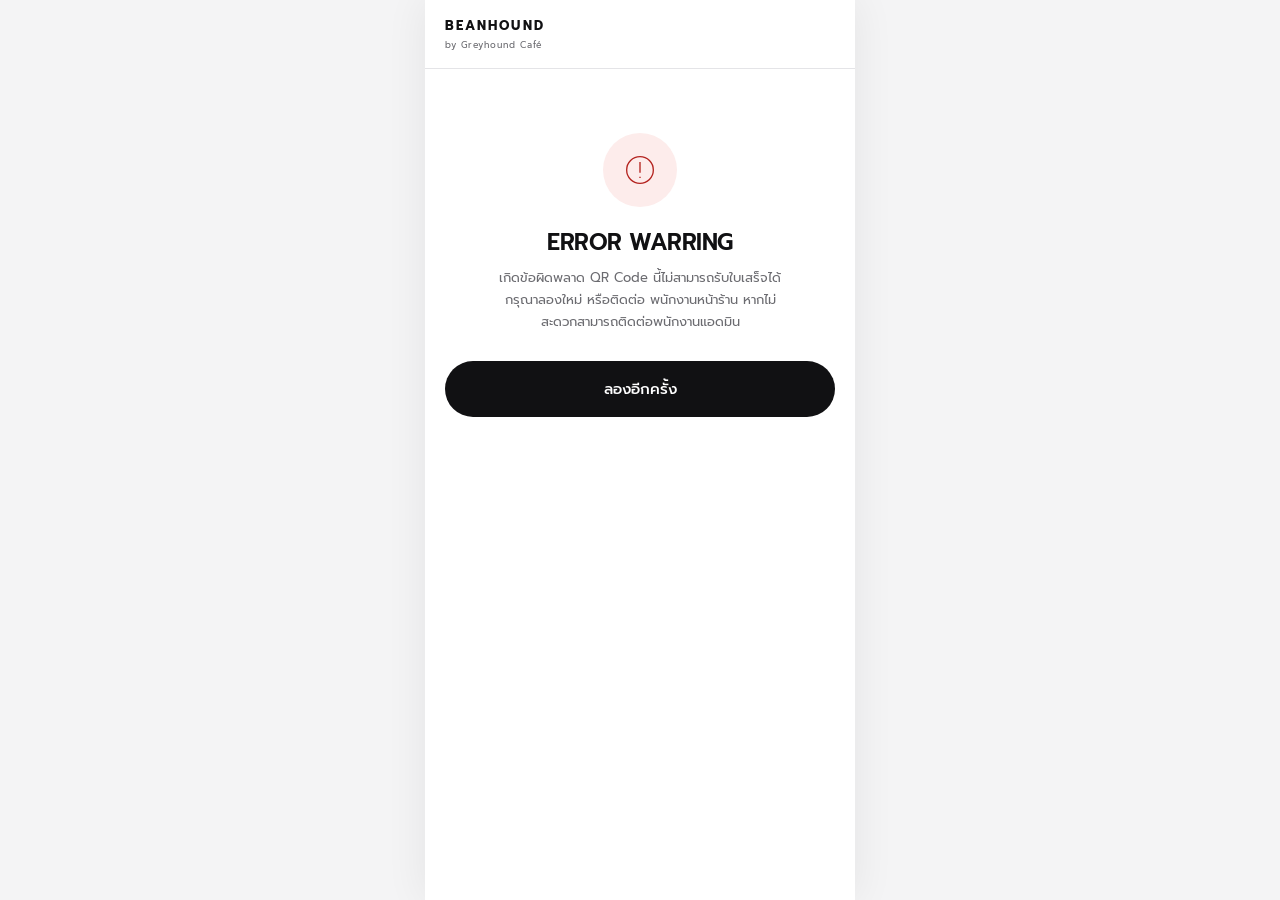
==== commit 56105fd6: "Update error copy and add database-configured LINE admin contact" ====
--- a/index.html
+++ b/index.html
@@ -143,6 +143,7 @@
         <p class="sub copy" data-copy="errorBody"></p>
       </div>
       <button id="retry" class="btn p" data-copy="retry"></button>
+      <a id="admin-link" class="btn g mt-s" target="_blank" rel="noopener noreferrer" data-copy="adminContact" hidden></a>
     </section>
     <p id="status" role="status" aria-live="polite"></p>
   </main>
@@ -199,8 +200,11 @@
       points: 'แต้ม', pointsLabel: 'แต้มที่จะได้รับ', scanAgain: 'สแกนใบใหม่', bill: 'เลขที่ใบเสร็จ', shop: 'สาขา', date: 'วันที่', amount: 'ยอดที่ใช้รับแต้ม',
       line: 'รับแต้มบน LINE', lineNote: 'กดปุ่มเพื่อเปิด LINE และรับแต้มให้เรียบร้อย',
       capped: 'ได้รับแต้มตามเพดานต่อใบเสร็จ',
-      errorTitle: 'ยังรับแต้มไม่ได้',
-      errorBody: 'ยังไม่สามารถรับแต้มจากใบเสร็จนี้ได้ กรุณาลองใหม่หรือติดต่อพนักงาน',
+      duplicateTitle: 'ใบเสร็จซ้ำ',
+      duplicateBody: 'ใบเสร็จนี้รับแต้มไปแล้ว ไม่สามารถรับแต้มซ้ำได้',
+      adminContact: 'ติดต่อแอดมิน',
+      errorTitle: 'ERROR WARRING',
+      errorBody: 'เกิดข้อผิดพลาด QR Code นี้ไม่สามารถรับใบเสร็จได้ กรุณาลองใหม่ หรือติดต่อ พนักงานหน้าร้าน หากไม่สะดวกสามารถติดต่อพนักงานแอดมิน',
       retry: 'ลองอีกครั้ง', ready: '', initializing: 'กำลังเตรียมการสแกน…',
       openingCamera: 'กำลังเปิดกล้อง…', cameraFallback: 'ใช้การถ่ายรูปใบเสร็จแทนได้จากปุ่มด้านล่าง',
       decoding: 'กำลังอ่านใบเสร็จ…', submitting: 'กำลังตรวจสอบใบเสร็จ…',
@@ -1197,7 +1201,14 @@
     $(name).querySelector('h1, h2').focus({preventScroll: true});
     document.title = CONFIG.messages.title;
   }
-  function showError() { setBusy(false); showScreen('error'); }
+  function showError(reason) {
+    const duplicate = reason === 'duplicate';
+    $('error-title').textContent = CONFIG.messages[duplicate ? 'duplicateTitle' : 'errorTitle'];
+    document.querySelector('#error .copy').textContent = CONFIG.messages[duplicate ? 'duplicateBody' : 'errorBody'];
+    $('line-link').removeAttribute('href');
+    setBusy(false);
+    showScreen('error');
+  }
   function reset() {
     state.generation++;
     state.controller?.abort();
@@ -1222,6 +1233,17 @@
       const result = await timedFetch(CONFIG.API_URL + CONFIG.endpoints.config, {}, CONFIG.configTimeoutMs);
       if (!result.ok) throw new Error('config');
       const remote = await result.json();
+      $('admin-link').hidden = true;
+      $('admin-link').removeAttribute('href');
+      if (remote.support_line_url) {
+        try {
+          const contact = new URL(remote.support_line_url);
+          if (contact.protocol === 'https:') {
+            $('admin-link').href = contact.href;
+            $('admin-link').hidden = false;
+          }
+        } catch { /* Invalid contact configuration does not block scanning. */ }
+      }
       CONFIG.etaxPattern = new RegExp(remote.etax_url_pattern, 'i');
       CONFIG.maxUploadBytes = Number(remote.max_upload_mb) * CONFIG.bytesPerMB;
       if (!Number.isFinite(CONFIG.maxUploadBytes) || CONFIG.maxUploadBytes <= 0) throw new Error('config');
@@ -1358,7 +1380,11 @@
     const result = await timedFetch(CONFIG.API_URL + CONFIG.endpoints.claim, {method: 'POST', body: form});
     const body = await result.json();
     if (generation !== state.generation) return;
-    if (!result.ok || !body.ok) throw new Error('claim');
+    if (!result.ok || !body.ok) {
+      const failure = new Error('claim');
+      failure.reason = body.reason;
+      throw failure;
+    }
     const url = new URL(body.line_url);
     if (url.protocol !== 'https:') throw new Error('link');
     $('points').textContent = numberFormat.format(body.points);
@@ -1381,7 +1407,7 @@
         if (parsed) { await submit(parsed, generation); return; }
       }
       state.timer = setTimeout(() => scanLive(generation), CONFIG.liveIntervalMs);
-    } catch { if (generation === state.generation) showError(); }
+    } catch (error) { if (generation === state.generation) showError(error.reason); }
   }
   async function openCamera() {
     if (state.busy || !state.ready) return;
@@ -1409,7 +1435,7 @@
       await loadPhoto(file);
       const parsed = await decodePhoto(generation);
       await submit(parsed, generation);
-    } catch { if (generation === state.generation) showError(); }
+    } catch (error) { if (generation === state.generation) showError(error.reason); }
     finally { $('file').value = ''; }
   }
   document.querySelectorAll('[data-copy]').forEach(element => { element.textContent = CONFIG.messages[element.dataset.copy]; });
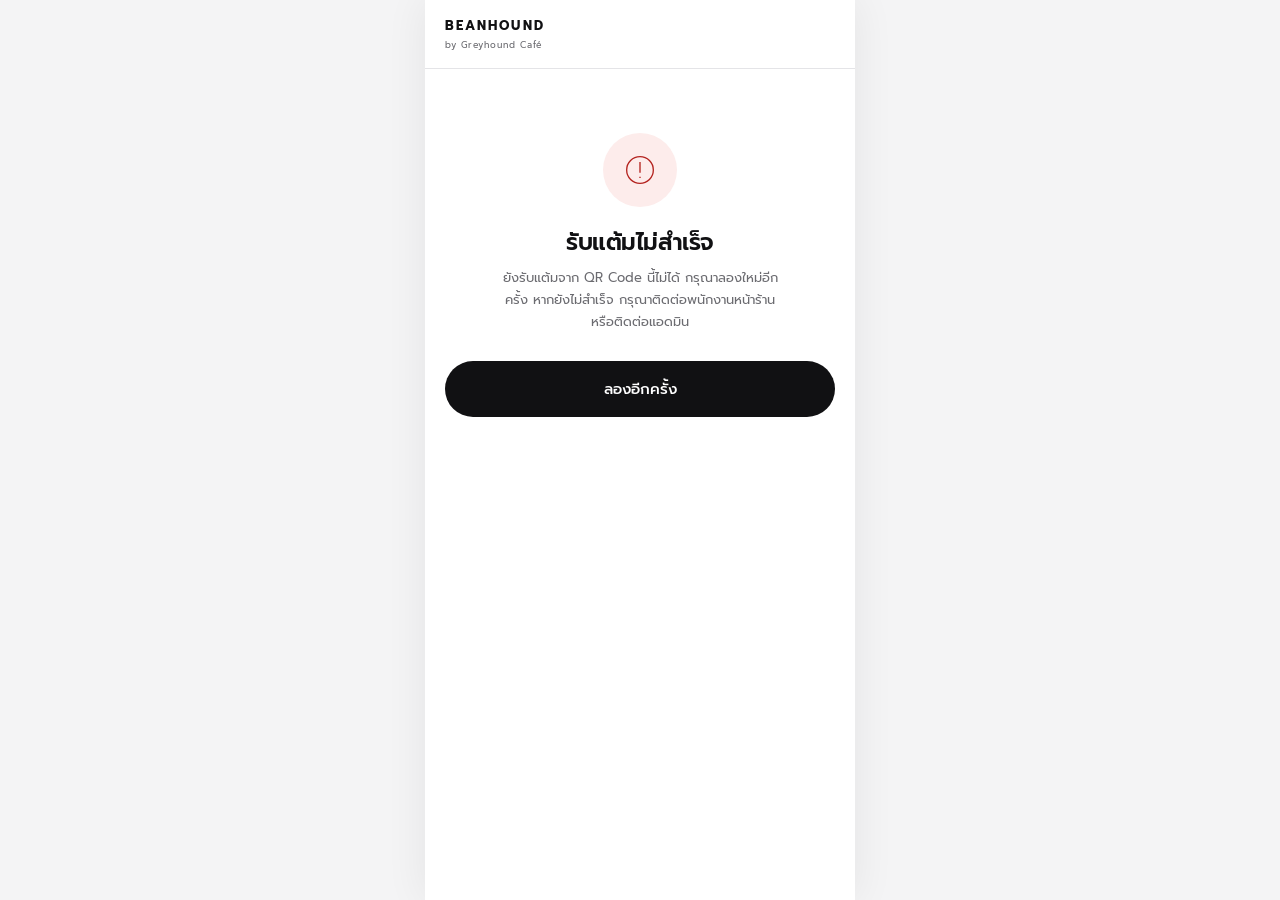
==== commit 36154906: "Fix customer error copy, add receipt perforation, safe areas and optional LINE login Customer page: " ====
--- a/index.html
+++ b/index.html
@@ -2,7 +2,16 @@
 <html lang="th">
 <head>
 <meta charset="UTF-8">
-<meta name="viewport" content="width=device-width,initial-scale=1">
+<meta name="viewport" content="width=device-width,initial-scale=1,viewport-fit=cover">
+<meta name="color-scheme" content="light dark">
+<meta name="theme-color" content="#ffffff" media="(prefers-color-scheme:light)">
+<meta name="theme-color" content="#151518" media="(prefers-color-scheme:dark)">
+<meta name="mobile-web-app-capable" content="yes">
+<meta name="apple-mobile-web-app-capable" content="yes">
+<meta name="apple-mobile-web-app-status-bar-style" content="default">
+<meta name="referrer" content="strict-origin-when-cross-origin">
+<meta name="robots" content="noindex">
+<link rel="icon" href="data:image/svg+xml,%3Csvg xmlns='http://www.w3.org/2000/svg' viewBox='0 0 24 24'%3E%3Crect width='24' height='24' rx='6' fill='%23111113'/%3E%3Cpath d='M6 6h5v5H6zM13 6h5v5h-5zM6 13h5v5H6zM13 13h2v2h3v3h-5z' fill='%23fff'/%3E%3C/svg%3E">
 <title>BEANHOUND</title>
 <style>
 :root{
@@ -10,23 +19,28 @@
   --text:#111113;--text-2:#6b6b70;--text-3:#6b6b70;
   --line:#e4e4e7;--line-2:#d4d4d8;
   --ok:#0f7a4d;--ok-bg:#e8f5ee;--bad:#b4231f;--bad-bg:#fdeceb;
+  --line-green:#06C755;--line-ink:#04361a;
+  --safe-top:env(safe-area-inset-top,0px);--safe-bottom:env(safe-area-inset-bottom,0px);
+  --safe-left:env(safe-area-inset-left,0px);--safe-right:env(safe-area-inset-right,0px);
 }
 @media(prefers-color-scheme:dark){:root{
   --bg:#0c0c0e;--surface:#151518;--surface-2:#1c1c20;
   --text:#f4f4f5;--text-2:#a1a1aa;--text-3:#a1a1aa;
   --line:#27272b;--line-2:#3a3a40;
   --ok:#4ade80;--ok-bg:#0e2a1c;--bad:#f87171;--bad-bg:#2c1413;
+  --line-green:#3ee27f;--line-ink:#04240f;
 }}
 *{margin:0;padding:0;box-sizing:border-box;-webkit-tap-highlight-color:transparent}
 body{font-family:'Prompt',-apple-system,sans-serif;background:var(--bg);color:var(--text);
-  min-height:100vh;display:flex;justify-content:center}
+  min-height:100vh;min-height:100dvh;display:flex;justify-content:center}
 .svgic{width:1em;height:1em;fill:currentColor;display:inline-block;vertical-align:-.14em;flex-shrink:0}
-.app{width:100%;max-width:430px;min-height:100vh;background:var(--surface);
+.app{width:100%;max-width:430px;min-height:100vh;min-height:100dvh;background:var(--surface);
   display:flex;flex-direction:column;box-shadow:0 0 40px rgba(0,0,0,.07)}
-.top{border-bottom:1px solid var(--line);padding:16px 20px}
+.top{border-bottom:1px solid var(--line);
+  padding:calc(16px + var(--safe-top)) calc(20px + var(--safe-right)) 16px calc(20px + var(--safe-left))}
 .top b{font-size:13px;font-weight:700;letter-spacing:.16em;display:block}
 .top span{font-size:9px;letter-spacing:.1em;color:var(--text-3);margin-top:3px;display:block}
-main{flex:1;padding:24px 20px 40px}
+main{flex:1;padding:24px calc(20px + var(--safe-right)) calc(40px + var(--safe-bottom)) calc(20px + var(--safe-left))}
 .scr{display:none}.scr.on{display:block;animation:in .28s cubic-bezier(.2,.8,.2,1)}
 @keyframes in{from{opacity:0;transform:translateY(8px)}to{opacity:1;transform:none}}
 h1{font-size:23px;font-weight:600;letter-spacing:-.02em;line-height:1.35;text-align:center}
@@ -47,7 +61,20 @@
 .btn:active{transform:scale(.96)}
 .btn.p{background:var(--text);color:var(--surface)}
 .btn.s{background:transparent;color:var(--text-2);border:1.5px solid var(--line-2)}
-.btn.g{background:#06C755;color:#082d19;font-size:16px;font-weight:600;padding:18px 20px}
+.btn.g{background:var(--line-green);color:var(--line-ink);font-size:16px;font-weight:600;padding:18px 20px}
+.btn.l{background:transparent;color:var(--text);border:1.5px solid var(--line-green);font-weight:500}
+.receipt{position:relative;background:var(--surface);border:1px solid var(--line-2);border-radius:14px}
+.receipt-rows{padding:3px 18px}
+.receipt-total{padding:16px 18px 18px}
+.perf{position:relative;border-top:2px dashed var(--line);margin:0 22px}
+.perf::before,.perf::after{content:'';position:absolute;top:-11px;width:20px;height:20px;
+  border-radius:50%;background:var(--surface);border:1px solid var(--line-2)}
+.perf::before{left:-32px}.perf::after{right:-32px}
+.linked{display:flex;align-items:center;justify-content:center;gap:8px;margin-top:14px;
+  font-size:12.5px;color:var(--text-2)}
+.linked img{width:26px;height:26px;border-radius:50%;object-fit:cover;background:var(--surface-2)}
+noscript .nojs{display:block;margin:24px 0;padding:16px 18px;border:1px solid var(--line-2);
+  border-radius:14px;background:var(--surface-2);font-size:13.5px;line-height:1.8;text-align:center}
 .link{display:block;width:100%;background:none;border:none;font-family:inherit;font-size:12.5px;
   color:var(--text-3);text-align:center;padding:14px 0;cursor:pointer;text-decoration:underline;
   text-underline-offset:3px}
@@ -103,6 +130,7 @@
 <div class="app">
   <header class="top"><b data-copy="brand"></b><span data-copy="byline"></span></header>
   <main>
+    <noscript><p class="nojs">กรุณาเปิด JavaScript เพื่อสแกนใบเสร็จ</p></noscript>
     <section id="home" aria-labelledby="home-title">
       <div class="hero">
         <div class="heroic"><svg viewBox="0 0 24 24" fill="none" stroke="currentColor" aria-hidden="true"><path d="M2 2h7v7H2zM15 2h7v7h-7zM2 15h7v7H2zM15 15h3v3h4v4h-7z"/></svg></div>
@@ -111,6 +139,8 @@
       </div>
       <button id="start" class="btn p mt" data-copy="start" disabled></button>
       <p class="sub" data-copy="homeNote"></p>
+      <button id="line-connect" class="btn l mt-s" type="button" data-copy="lineConnect" hidden></button>
+      <p id="line-connect-note" class="sub" data-copy="lineConnectNote" hidden></p>
     </section>
     <section id="camera" hidden aria-labelledby="camera-title">
       <h1 id="camera-title" tabindex="-1" data-copy="cameraTitle"></h1>
@@ -121,18 +151,22 @@
     </section>
     <section id="result" hidden aria-labelledby="result-title">
       <div class="result-tag"><span class="tag ok" data-copy="resultTag"></span><h1 id="result-title" tabindex="-1" data-copy="resultTitle"></h1></div>
-      <dl class="card">
-        <div class="row"><dt class="k" data-copy="bill"></dt><dd class="v" id="bill-value"></dd></div>
-        <div class="row"><dt class="k" data-copy="shop"></dt><dd class="v" id="shop-value"></dd></div>
-        <div class="row"><dt class="k" data-copy="date"></dt><dd class="v" id="date-value"></dd></div>
-        <div class="row"><dt class="k" data-copy="amount"></dt><dd class="v" id="amount-value"></dd></div>
-      </dl>
-      <div class="card mark mt-s">
-        <span class="lbl points-label" data-copy="pointsLabel"></span>
-        <div class="ptn" id="points"></div><div class="ptl" data-copy="points"></div>
-        <p id="capped" class="note ok result-note" data-copy="capped" hidden></p>
+      <div class="receipt">
+        <dl class="receipt-rows">
+          <div class="row"><dt class="k" data-copy="bill"></dt><dd class="v" id="bill-value"></dd></div>
+          <div class="row"><dt class="k" data-copy="shop"></dt><dd class="v" id="shop-value"></dd></div>
+          <div class="row"><dt class="k" data-copy="date"></dt><dd class="v" id="date-value"></dd></div>
+          <div class="row"><dt class="k" data-copy="amount"></dt><dd class="v" id="amount-value"></dd></div>
+        </dl>
+        <div class="perf" aria-hidden="true"></div>
+        <div class="receipt-total">
+          <span class="lbl points-label" data-copy="pointsLabel"></span>
+          <div class="ptn" id="points"></div><div class="ptl" data-copy="points"></div>
+          <p id="capped" class="note ok result-note" data-copy="capped" hidden></p>
+        </div>
       </div>
-      <a id="line-link" class="btn g mt" target="_blank" rel="noopener noreferrer" data-copy="line"></a>
+      <p id="linked" class="linked" hidden><img id="linked-avatar" alt=""><span id="linked-name"></span></p>
+      <button id="line-link" class="btn g mt" type="button" data-copy="line"></button>
       <p class="sub" data-copy="lineNote"></p>
       <button class="btn s mt-s" data-home data-copy="scanAgain"></button>
     </section>
@@ -153,7 +187,7 @@
 <script id="app-config">
   const CONFIG = {
     API_URL: 'https://beanhoundscan.mobile1234.site',
-    endpoints: {config: '/api/config', claim: '/api/claim'},
+    endpoints: {config: '/api/config', claim: '/api/claim', receive: '/api/claim/{id}/receive'},
     fontUrl: 'https://fonts.googleapis.com/css2?family=Prompt:wght@400;500;600;700&display=optional',
     locale: 'th-TH-u-ca-buddhist',
     currency: 'THB',
@@ -188,6 +222,10 @@
     bytesPerMB: 1048576,
     qrGroups: {brand: 1, shop: 2, bill_no: 3, amount: 4, bill_date: 5},
     dateSuffix: 'T12:00:00+07:00',
+    // LINE Login runs through LIFF, so the SDK is a declared, server-gated dependency.
+    // Nothing is fetched while the API reports line_login_enabled=false.
+    line: {sdkUrl: 'https://static.line-scdn.net/liff/edge/2/sdk.js', sdkTimeoutMs: 15000,
+           tokenField: 'line_id_token', pictureProtocol: 'https:'},
     messages: {
       title: 'รับแต้มจากใบเสร็จ | BEANHOUND',
       brand: 'BEANHOUND', byline: 'by Greyhound Café',
@@ -201,10 +239,20 @@
       line: 'รับแต้มบน LINE', lineNote: 'กดปุ่มเพื่อเปิด LINE และรับแต้มให้เรียบร้อย',
       capped: 'ได้รับแต้มตามเพดานต่อใบเสร็จ',
       duplicateTitle: 'ใบเสร็จซ้ำ',
-      duplicateBody: 'ใบเสร็จนี้รับแต้มไปแล้ว ไม่สามารถรับแต้มซ้ำได้',
+      duplicateBody: 'ใบเสร็จนี้ถูกบันทึกว่าใช้สิทธิ์แล้ว หากยังไม่ได้รับแต้ม กรุณาติดต่อพนักงานหรือแอดมิน',
       adminContact: 'ติดต่อแอดมิน',
-      errorTitle: 'ERROR WARRING',
-      errorBody: 'เกิดข้อผิดพลาด QR Code นี้ไม่สามารถรับใบเสร็จได้ กรุณาลองใหม่ หรือติดต่อ พนักงานหน้าร้าน หากไม่สะดวกสามารถติดต่อพนักงานแอดมิน',
+      errorTitle: 'รับแต้มไม่สำเร็จ',
+      errorBody: 'ยังรับแต้มจาก QR Code นี้ไม่ได้ กรุณาลองใหม่อีกครั้ง หากยังไม่สำเร็จ กรุณาติดต่อพนักงานหน้าร้าน หรือติดต่อแอดมิน',
+      belowMinTitle: 'ยอดไม่ถึงขั้นต่ำ',
+      belowMinBody: 'ยอดที่ใช้คำนวณแต้ม {amount} บาท ต้องมียอดขั้นต่ำ {minimum} บาท จึงจะรับแต้มได้',
+      receiving: 'กำลังบันทึกการกดรับแต้ม…',
+      receiveError: 'ยังเปิดหน้ารับแต้มไม่ได้ กรุณากดปุ่มรับแต้มอีกครั้ง',
+      lineConnect: 'เชื่อมบัญชี LINE',
+      lineConnectNote: 'เชื่อมบัญชีเพื่อให้แต้มผูกกับ LINE ของคุณ ไม่เชื่อมก็สแกนรับแต้มได้ตามปกติ',
+      lineConnecting: 'กำลังเชื่อมบัญชี LINE…',
+      lineConnectError: 'เชื่อมบัญชี LINE ไม่สำเร็จ สแกนรับแต้มต่อได้ตามปกติ',
+      linkedAs: 'เชื่อมกับบัญชี {name} แล้ว',
+      linkedUnnamed: 'เชื่อมบัญชี LINE แล้ว',
       retry: 'ลองอีกครั้ง', ready: '', initializing: 'กำลังเตรียมการสแกน…',
       openingCamera: 'กำลังเปิดกล้อง…', cameraFallback: 'ใช้การถ่ายรูปใบเสร็จแทนได้จากปุ่มด้านล่าง',
       decoding: 'กำลังอ่านใบเสร็จ…', submitting: 'กำลังตรวจสอบใบเสร็จ…',
@@ -1173,7 +1221,7 @@
 <script id="app-main">
   'use strict';
   const $ = id => document.getElementById(id);
-  const state = {stream: null, timer: null, busy: false, generation: 0, ready: false, detector: null, controller: null};
+  const state = {stream: null, timer: null, busy: false, generation: 0, ready: false, detector: null, controller: null, pending: null, liff: false};
   const base = $('base'), work = $('work');
   const baseContext = base.getContext('2d', {willReadFrequently: true});
   const workContext = work.getContext('2d', {willReadFrequently: true});
@@ -1201,11 +1249,17 @@
     $(name).querySelector('h1, h2').focus({preventScroll: true});
     document.title = CONFIG.messages.title;
   }
-  function showError(reason) {
+  function showError(reason, details = {}) {
     const duplicate = reason === 'duplicate';
     $('error-title').textContent = CONFIG.messages[duplicate ? 'duplicateTitle' : 'errorTitle'];
     document.querySelector('#error .copy').textContent = CONFIG.messages[duplicate ? 'duplicateBody' : 'errorBody'];
-    $('line-link').removeAttribute('href');
+    if (reason === 'below_min' && Number.isFinite(details.amount) && Number.isFinite(details.minimum_amount)) {
+      $('error-title').textContent = CONFIG.messages.belowMinTitle;
+      document.querySelector('#error .copy').textContent = CONFIG.messages.belowMinBody
+        .replace('{amount}', moneyFormat.format(details.amount))
+        .replace('{minimum}', moneyFormat.format(details.minimum_amount));
+    }
+    state.pending = null;
     setBusy(false);
     showScreen('error');
   }
@@ -1214,9 +1268,10 @@
     state.controller?.abort();
     stopCamera();
     $('file').value = '';
-    $('line-link').removeAttribute('href');
+    state.pending = null;
     base.width = base.height = work.width = work.height = 1;
     setBusy(false);
+    showIdentity();
     showScreen('home');
     if (!state.ready) initialize();
   }
@@ -1255,7 +1310,66 @@
       }
       state.ready = true;
       setBusy(false);
+      // Scanning must not wait for the LINE SDK, so identity attaches on its own.
+      startLine(remote);
     } catch { state.ready = false; showError(); }
+  }
+  function loadScript(url) {
+    return new Promise((resolve, reject) => {
+      const script = document.createElement('script');
+      const fail = () => { clearTimeout(timer); script.remove(); reject(new Error('sdk')); };
+      const timer = setTimeout(fail, CONFIG.line.sdkTimeoutMs);
+      script.onload = () => { clearTimeout(timer); resolve(); };
+      script.onerror = fail;
+      script.referrerPolicy = 'no-referrer';
+      script.src = url;
+      document.head.append(script);
+    });
+  }
+  function linkedProfile() {
+    // Only what LIFF already decoded for display; the server re-verifies the token.
+    if (!state.liff || !liff.isLoggedIn()) return null;
+    try { return liff.getDecodedIDToken(); } catch { return null; }
+  }
+  function showIdentity() {
+    const profile = linkedProfile();
+    $('line-connect').hidden = Boolean(profile);
+    $('line-connect-note').hidden = Boolean(profile);
+    $('linked').hidden = !profile;
+    if (!profile) return;
+    $('linked-name').textContent = profile.name
+      ? CONFIG.messages.linkedAs.replace('{name}', profile.name) : CONFIG.messages.linkedUnnamed;
+    $('linked-avatar').hidden = true;
+    if (profile.picture) {
+      try {
+        const picture = new URL(profile.picture);
+        if (picture.protocol === CONFIG.line.pictureProtocol) {
+          $('linked-avatar').referrerPolicy = 'no-referrer';
+          $('linked-avatar').onerror = () => { $('linked-avatar').hidden = true; };
+          $('linked-avatar').src = picture.href;
+          $('linked-avatar').hidden = false;
+        }
+      } catch { /* A malformed portrait never blocks the linked-account notice. */ }
+    }
+  }
+  async function startLine(remote) {
+    if (!remote.line_login_enabled || !remote.line_liff_id) return;
+    try {
+      await loadScript(CONFIG.line.sdkUrl);
+      await liff.init({liffId: remote.line_liff_id});
+      state.liff = true;
+    } catch { state.liff = false; }
+    showIdentity();
+  }
+  function connectLine() {
+    if (state.busy) return;
+    if (!state.liff) { setStatus('lineConnectError'); return; }
+    setStatus('lineConnecting');
+    try { liff.login(); } catch { setStatus('lineConnectError'); }
+  }
+  function identityToken() {
+    if (!state.liff || !liff.isLoggedIn()) return null;
+    try { return liff.getIDToken(); } catch { return null; }
   }
   function parseQR(text) {
     const match = CONFIG.etaxPattern.exec(text);
@@ -1377,25 +1491,44 @@
     const form = new FormData();
     for (const [key, value] of Object.entries(parsed)) form.append(key, value);
     form.append('image', blob, CONFIG.uploadFilename);
+    const token = identityToken();
+    if (token) form.append(CONFIG.line.tokenField, token);
     const result = await timedFetch(CONFIG.API_URL + CONFIG.endpoints.claim, {method: 'POST', body: form});
     const body = await result.json();
     if (generation !== state.generation) return;
     if (!result.ok || !body.ok) {
       const failure = new Error('claim');
       failure.reason = body.reason;
+      failure.details = body;
       throw failure;
     }
-    const url = new URL(body.line_url);
-    if (url.protocol !== 'https:') throw new Error('link');
+    if (!body.claim_id || !body.claim_token) throw new Error('claim');
+    state.pending = {id: body.claim_id, token: body.claim_token};
     $('points').textContent = numberFormat.format(body.points);
     $('bill-value').textContent = body.bill_no;
     $('shop-value').textContent = body.shop_name;
     $('date-value').textContent = dateFormat.format(new Date(body.date + CONFIG.dateSuffix));
     $('amount-value').textContent = moneyFormat.format(body.amount);
     $('capped').hidden = !body.capped;
-    $('line-link').href = url.href;
+    showIdentity();
     setBusy(false);
     showScreen('result');
+  }
+  async function receiveReward() {
+    if (state.busy || !state.pending) return;
+    setBusy(true, 'receiving');
+    try {
+      const result = await timedFetch(CONFIG.API_URL + CONFIG.endpoints.receive.replace('{id}', state.pending.id),
+        {method: 'POST', headers: {Authorization: 'Bearer ' + state.pending.token}});
+      const body = await result.json();
+      if (!result.ok || !body.ok) throw new Error('receive');
+      const url = new URL(body.line_url);
+      if (url.protocol !== 'https:') throw new Error('link');
+      window.location.assign(url.href);
+      setBusy(false);
+    } catch {
+      setBusy(false, 'receiveError');
+    }
   }
   async function scanLive(generation) {
     if (generation !== state.generation || !state.stream || state.busy) return;
@@ -1407,7 +1540,7 @@
         if (parsed) { await submit(parsed, generation); return; }
       }
       state.timer = setTimeout(() => scanLive(generation), CONFIG.liveIntervalMs);
-    } catch (error) { if (generation === state.generation) showError(error.reason); }
+    } catch (error) { if (generation === state.generation) showError(error.reason, error.details); }
   }
   async function openCamera() {
     if (state.busy || !state.ready) return;
@@ -1435,7 +1568,7 @@
       await loadPhoto(file);
       const parsed = await decodePhoto(generation);
       await submit(parsed, generation);
-    } catch (error) { if (generation === state.generation) showError(error.reason); }
+    } catch (error) { if (generation === state.generation) showError(error.reason, error.details); }
     finally { $('file').value = ''; }
   }
   document.querySelectorAll('[data-copy]').forEach(element => { element.textContent = CONFIG.messages[element.dataset.copy]; });
@@ -1445,9 +1578,11 @@
   $('file').accept = CONFIG.imageAccept;
   const font = document.createElement('link'); font.rel = 'stylesheet'; font.href = CONFIG.fontUrl; document.head.append(font);
   $('start').addEventListener('click', openCamera);
+  $('line-connect').addEventListener('click', connectLine);
   $('photo').addEventListener('click', () => $('file').click());
   $('file').addEventListener('change', handlePhoto);
   $('retry').addEventListener('click', reset);
+  $('line-link').addEventListener('click', receiveReward);
   document.querySelectorAll('[data-home]').forEach(button => button.addEventListener('click', reset));
   document.addEventListener('visibilitychange', () => {
     if (document.hidden && state.stream) {
